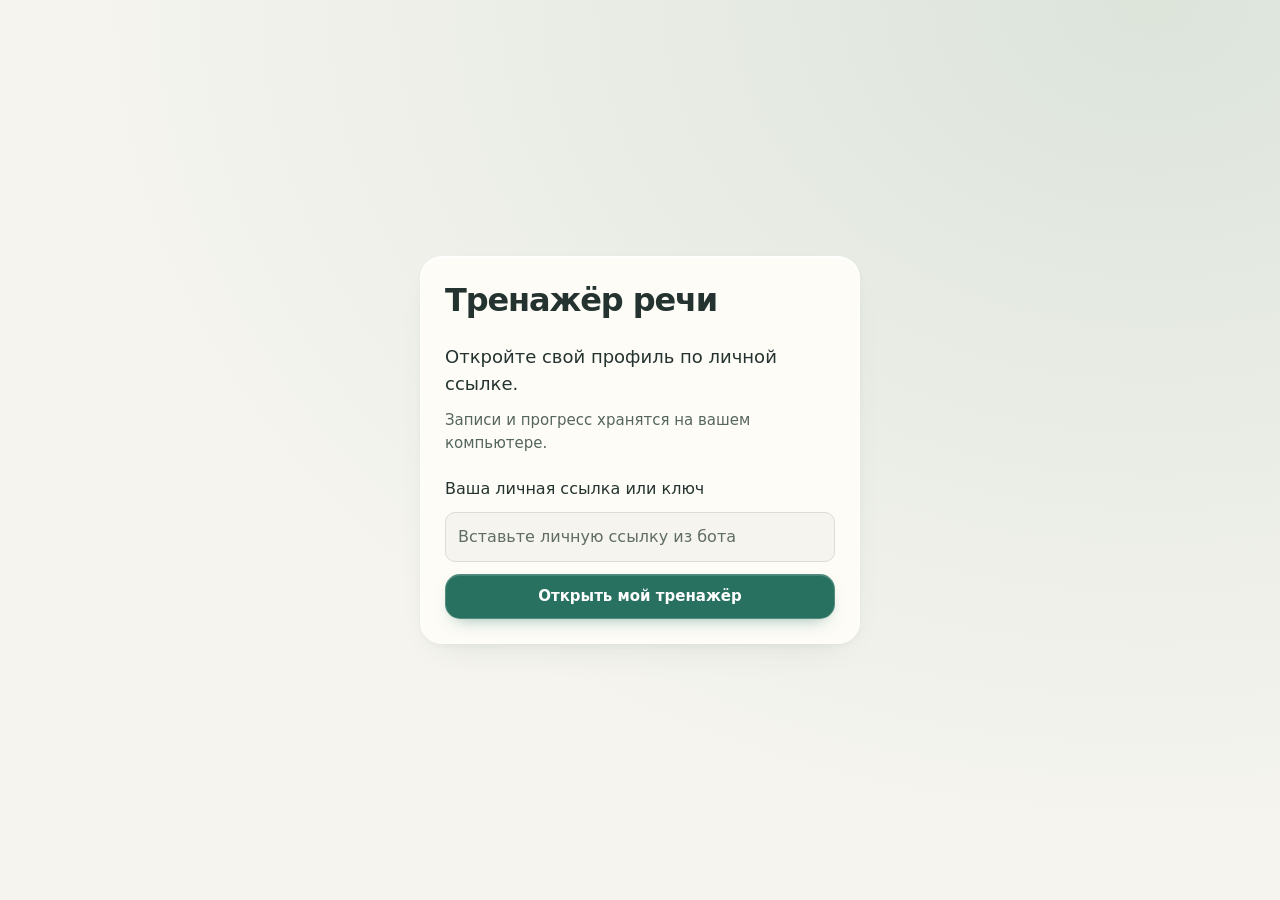
==== index.html @ 5f0a8ad6 "Тренажёр речи: постоянное приложение для телефона" ====
<!doctype html>
<html lang="ru">
<head>
  <meta charset="utf-8">
  <meta name="viewport" content="width=device-width, initial-scale=1, viewport-fit=cover">
  <title>Тренажёр для речи</title>
  <meta name="color-scheme" content="light dark">
  <meta name="theme-color" content="#f5f4ef">
  <meta name="trainer-ui-version" content="warm-forest-shelves-20261107">
  <meta name="apple-mobile-web-app-capable" content="yes">
  <meta name="apple-mobile-web-app-status-bar-style" content="default">
  <meta name="apple-mobile-web-app-title" content="Речь">
  <link rel="manifest" href="manifest.webmanifest">
  <link rel="apple-touch-icon" href="icons/apple-touch-icon.png">
  <link rel="icon" href="data:image/svg+xml,%3Csvg xmlns='http://www.w3.org/2000/svg' viewBox='0 0 32 32'%3E%3Crect width='32' height='32' rx='9' fill='%23287060'/%3E%3Cpath d='M8 13v6M12 10v12M16 7v18M20 11v10M24 14v4' stroke='%23ffffff' stroke-width='2.4' stroke-linecap='round'/%3E%3C/svg%3E">
  <link rel="stylesheet" href="style.css">
  <link rel="stylesheet" href="connection.css">
  <link rel="stylesheet" href="mobile.css">
  <link rel="stylesheet" href="admin.css">
  <link rel="stylesheet" href="groups.css">
  <link rel="stylesheet" href="duels.css">
  <link rel="stylesheet" href="conversations.css">
  <link rel="stylesheet" href="lessons.css">
  <link rel="stylesheet" href="profiles.css">
  <link rel="stylesheet" href="training-ui.css">
  <link rel="stylesheet" href="program-ui.css">
  <link rel="stylesheet" href="assessment.css">
  <link rel="stylesheet" href="glass-ui.css">
  <link rel="stylesheet" href="glass-home.css">
  <link rel="stylesheet" href="imagination.css">
  <link rel="stylesheet" href="voice-light.css">
  <link rel="stylesheet" href="solovey-vinyl.css">
  <script>
    // Тёплая светлая тема — начальный вид; системная тема включается явно.
    try {
      const t = localStorage.getItem('tr.theme');
      if (t === 'auto') delete document.documentElement.dataset.theme;
      else document.documentElement.dataset.theme = t === 'dark' ? 'dark' : 'light';
    } catch (e) { document.documentElement.dataset.theme = 'light'; }
  </script>
</head>
<body>
  <header class="topbar">
    <div class="topbar-in">
      <a class="brand" href="#/" aria-label="Тренажёр для речи — на главную">
        <svg class="brand-mark" viewBox="0 0 32 32" aria-hidden="true"><rect width="32" height="32" rx="9"/><path d="M8 13v6M12 10v12M16 7v18M20 11v10M24 14v4"/></svg>
        <span class="brand-name-full">Тренажёр для речи</span>
        <span class="brand-name-mobile" aria-hidden="true">Тренажёр речи</span>
        <span class="brand-name-tiny" aria-hidden="true">Речь</span>
      </a>
      <nav class="nav" aria-label="Разделы">
        <a href="#/" data-nav="home">Тренировка</a>
        <a href="#/program" data-nav="program">Программа</a>
        <a href="#/progress" data-nav="progress">Прогресс</a>
        <a href="#/groups" data-nav="groups">Группы</a>
      </nav>
      <a class="icon-btn admin-launch" id="admin-link" href="#/admin" aria-label="Пользователи — раздел администратора" title="Пользователи" hidden>
        <svg viewBox="0 0 24 24" aria-hidden="true"><circle cx="9" cy="7.5" r="3"/><path d="M3.5 20v-2a5.5 5.5 0 0 1 11 0v2M16 4.8a3 3 0 0 1 0 5.8M17 13a5 5 0 0 1 3.5 4.8V20"/></svg>
        <span>Пользователи</span>
      </a>
      <a class="profile-launch" id="profile-link" href="#/profile" aria-label="Мой профиль" title="Мой профиль" hidden></a>
      <button class="icon-btn" id="settings-btn" type="button" aria-label="Настройки" title="Настройки">
        <svg viewBox="0 0 24 24" aria-hidden="true"><path d="M12 15.2a3.2 3.2 0 1 0 0-6.4 3.2 3.2 0 0 0 0 6.4Z"/><path d="M19.4 13.5c.04-.5.04-1 0-1.5l1.9-1.5-1.8-3.1-2.3.8a7.4 7.4 0 0 0-1.3-.8L15.5 5h-3.6l-.4 2.4c-.46.2-.9.47-1.3.78l-2.3-.78-1.8 3.1 1.9 1.5c-.05.5-.05 1 0 1.5l-1.9 1.5 1.8 3.1 2.3-.8c.4.31.84.58 1.3.8l.4 2.4h3.6l.4-2.4c.47-.2.9-.47 1.3-.78l2.3.78 1.8-3.1-1.9-1.5Z"/></svg>
      </button>
    </div>
  </header>
  <div id="banner" class="banner" hidden></div>
  <main id="app" class="page" tabindex="-1"></main>
  <div id="tooltip" class="tooltip" role="status" hidden></div>
  <dialog id="settings" class="dialog" aria-labelledby="settings-title"></dialog>
  <script src="connection-config.js"></script>
  <script src="connection.js"></script>
  <script src="drafts.js"></script>
  <script src="mobile.js"></script>
  <script src="learning-guide-content.js"></script>
  <script src="learning-guide.js"></script>
  <script src="profiles.js"></script>
  <script src="admin.js"></script>
  <script src="groups.js"></script>
  <script src="duels.js"></script>
  <script src="conversations.js"></script>
  <script src="lessons.js"></script>
  <script src="training-ui.js"></script>
  <script src="program-ui.js"></script>
  <script src="audio-retention.js"></script>
  <script src="assessment.js"></script>
  <script src="imagination.js"></script>
  <script src="voice-light.js"></script>
  <script src="solovey-vinyl.js"></script>
  <script src="app.js"></script>
</body>
</html>
---- style.css ----
/* Тренажёр речи. Цвета — токенами: светлая тема по умолчанию,
   тёмная по системе или по выбору в настройках. */
:root {
  color-scheme: light;
  --bg: #f5f4ef;
  --surface: #ffffff;
  --surface-2: #eaece5;
  --surface-3: #dce3d9;
  --ink: #24332f;
  --ink-2: #56655e;
  --ink-3: #5f6d63;
  --line: #d9dfd7;
  --line-2: #b8c7b9;
  --shadow: 0 1px 2px rgba(36, 51, 47, .04), 0 8px 24px -12px rgba(36, 51, 47, .10);

  --accent: #287060;
  --accent-ink: #205b4e;
  --rec: #e5484d;
  --rec-soft: rgba(229, 72, 77, .12);
  --good: #0ca30c;
  --good-ink: #006300;
  --bad-ink: #a32424;
  --warn: #fab219;
  --serious: #ec835a;
  --critical: #d03b3b;

  --filler-bg: rgba(250, 178, 25, .32);
  --hes-bg: rgba(236, 131, 90, .32);
  --chip-hes-bg: rgba(236, 131, 90, .18);
  --chip-hes-ink: #8a3b17;
  --chip-long-bg: rgba(208, 59, 59, .14);
  --chip-long-ink: #9b2222;
  --chip-hum-bg: rgba(250, 178, 25, .22);
  --chip-hum-ink: #6e4b00;
  --issue: #d03b3b;

  --series-1: #287060;
  --track: #dce8dc;
  --ord-0: #eaece5;
  --ord-1: #b8d1be;
  --ord-2: #6b9d80;
  --ord-3: #287060;

  --radius: 18px;
  --radius-sm: 12px;
  --font: system-ui, -apple-system, "SF Pro Text", "Segoe UI", Roboto, sans-serif;
  --next-action-bg: color-mix(in srgb, var(--surface) 38%, transparent);
  --next-action-ink: var(--ink);
  --next-action-border: color-mix(in srgb, var(--line-2) 65%, transparent);
}

@media (prefers-color-scheme: dark) {
  :root:not([data-theme="light"]) {
    color-scheme: dark;
    --bg: #151e19;
    --surface: #1e2c24;
    --surface-2: #26372d;
    --surface-3: #344b3c;
    --ink: #edf3ec;
    --ink-2: #c8d5c9;
    --ink-3: #a8bcae;
    --line: #3a5142;
    --line-2: #597462;
    --shadow: 0 1px 2px rgba(0, 0, 0, .3), 0 10px 30px -14px rgba(0, 0, 0, .6);
    --accent: #8fc9ae;
    --accent-ink: #b3e0c8;
    --rec-soft: rgba(229, 72, 77, .18);
    --good-ink: #2cc22c;
    --bad-ink: #f08a8a;
    --filler-bg: rgba(250, 178, 25, .28);
    --hes-bg: rgba(236, 131, 90, .34);
    --chip-hes-bg: rgba(236, 131, 90, .2);
    --chip-hes-ink: #f4ae8e;
    --chip-long-bg: rgba(208, 59, 59, .24);
    --chip-long-ink: #f39a9a;
    --chip-hum-bg: rgba(250, 178, 25, .18);
    --chip-hum-ink: #f6cd6a;
    --series-1: #8fc9ae;
    --track: #314b3b;
    --ord-0: #283d30;
    --ord-1: #41694f;
    --ord-2: #729d7e;
    --ord-3: #b3e0c8;
  }
}
:root[data-theme="dark"] {
  color-scheme: dark;
  --bg: #151e19;
  --surface: #1e2c24;
  --surface-2: #26372d;
  --surface-3: #344b3c;
  --ink: #edf3ec;
  --ink-2: #c8d5c9;
  --ink-3: #a8bcae;
  --line: #3a5142;
  --line-2: #597462;
  --shadow: 0 1px 2px rgba(0, 0, 0, .3), 0 10px 30px -14px rgba(0, 0, 0, .6);
  --accent: #8fc9ae;
  --accent-ink: #b3e0c8;
  --rec-soft: rgba(229, 72, 77, .18);
  --good-ink: #2cc22c;
  --bad-ink: #f08a8a;
  --filler-bg: rgba(250, 178, 25, .28);
  --hes-bg: rgba(236, 131, 90, .34);
  --chip-hes-bg: rgba(236, 131, 90, .2);
  --chip-hes-ink: #f4ae8e;
  --chip-long-bg: rgba(208, 59, 59, .24);
  --chip-long-ink: #f39a9a;
  --chip-hum-bg: rgba(250, 178, 25, .18);
  --chip-hum-ink: #f6cd6a;
  --series-1: #8fc9ae;
  --track: #314b3b;
  --ord-0: #283d30;
  --ord-1: #41694f;
  --ord-2: #729d7e;
  --ord-3: #b3e0c8;
}

* { box-sizing: border-box; }
html { -webkit-text-size-adjust: 100%; }
body {
  margin: 0;
  background: var(--bg);
  color: var(--ink);
  font: 16px/1.5 var(--font);
  -webkit-font-smoothing: antialiased;
  overflow-x: hidden;
}
a { color: var(--accent-ink); text-decoration: none; }
a:hover { text-decoration: underline; text-underline-offset: 3px; }
button, input, select, textarea { font: inherit; color: inherit; }
h1, h2, h3 { line-height: 1.15; letter-spacing: -0.015em; margin: 0; }
h1 { font-size: clamp(26px, 4vw, 36px); font-weight: 680; }
h2 { font-size: 21px; font-weight: 650; }
h3 { font-size: 16px; font-weight: 650; letter-spacing: -0.005em; }
p { margin: 0; }
[hidden] { display: none !important; }
:focus-visible { outline: 2px solid var(--accent); outline-offset: 2px; border-radius: 6px; }

/* ---- шапка ---- */
.topbar {
  position: sticky; top: 0; z-index: 20;
  background: color-mix(in srgb, var(--bg) 86%, transparent);
  backdrop-filter: saturate(1.4) blur(12px);
  -webkit-backdrop-filter: saturate(1.4) blur(12px);
  border-bottom: 1px solid var(--line);
}
.topbar-in {
  max-width: 1120px; margin: 0 auto; padding: 10px 24px;
  display: flex; align-items: center; gap: 20px;
}
.brand { display: flex; align-items: center; gap: 10px; color: var(--ink); font-weight: 650; letter-spacing: -0.01em; white-space: nowrap; }
.brand:hover { text-decoration: none; }
.brand-mark { width: 28px; height: 28px; }
.brand-mark rect { fill: var(--ink); }
.brand-mark path { stroke: var(--surface); stroke-width: 2.4; stroke-linecap: round; fill: none; }
.nav { display: flex; gap: 4px; margin-left: auto; overflow-x: auto; scrollbar-width: none; }
.nav::-webkit-scrollbar { display: none; }
.nav a {
  color: var(--ink-2); padding: 7px 12px; border-radius: 10px; font-size: 15px; white-space: nowrap;
}
.nav a:hover { background: var(--surface-2); text-decoration: none; color: var(--ink); }
.nav a.active { background: var(--surface); color: var(--ink); box-shadow: inset 0 0 0 1px var(--line); }
.icon-btn {
  width: 38px; height: 38px; border-radius: 11px; border: 0; background: transparent; cursor: pointer;
  display: inline-grid; place-items: center; color: var(--ink-2); flex: none;
}
.icon-btn:hover { background: var(--surface-2); color: var(--ink); }
.icon-btn svg { width: 21px; height: 21px; fill: none; stroke: currentColor; stroke-width: 1.7; stroke-linejoin: round; }

.banner {
  max-width: 1120px; margin: 12px auto 0; padding: 12px 16px; border-radius: var(--radius-sm);
  background: var(--chip-long-bg); color: var(--chip-long-ink); font-size: 14px;
}
.banner code { font-size: 13px; }
.banner.info { background: color-mix(in srgb, var(--accent) 10%, var(--surface)); color: var(--ink); display: flex; align-items: center; gap: 12px; flex-wrap: wrap; }

/* ---- страница ---- */
.page { max-width: 1120px; margin: 0 auto; padding: 28px 24px 80px; outline: none; }
.stack { display: flex; flex-direction: column; gap: 16px; }
.row { display: flex; align-items: center; gap: 10px; flex-wrap: wrap; }
.spacer { flex: 1; }
.muted { color: var(--ink-3); }
.soft { color: var(--ink-2); }
.small { font-size: 14px; }
.tiny { font-size: 12.5px; }
.num { font-variant-numeric: tabular-nums; }
.section-title { display: flex; align-items: baseline; gap: 12px; margin: 34px 0 14px; }
.section-title .muted { font-size: 14px; }

.card {
  background: var(--surface); border: 1px solid var(--line); border-radius: var(--radius);
  padding: 20px 22px; box-shadow: var(--shadow);
}
.card.flat { box-shadow: none; }
.card-head { display: flex; align-items: center; gap: 10px; margin-bottom: 12px; flex-wrap: wrap; }

.chip {
  display: inline-flex; align-items: center; gap: 6px; padding: 3px 10px; border-radius: 999px;
  background: var(--surface-2); color: var(--ink-2); font-size: 13px; line-height: 1.5; white-space: nowrap;
}
.chip.dark { background: var(--ink); color: var(--surface); }
.chip.good { background: color-mix(in srgb, var(--good) 14%, transparent); color: var(--good-ink); }
.chip.warn { background: var(--chip-hum-bg); color: var(--chip-hum-ink); }
.chip.bad { background: var(--chip-long-bg); color: var(--chip-long-ink); }

/* ---- кнопки ---- */
.btn {
  display: inline-flex; align-items: center; justify-content: center; gap: 8px;
  height: 44px; padding: 0 18px; border-radius: 12px; border: 0; cursor: pointer;
  background: var(--ink); color: var(--surface); font-weight: 600; font-size: 15px; white-space: nowrap;
  transition: transform .12s ease, opacity .12s ease, background .12s ease;
}
.btn:hover { opacity: .92; text-decoration: none; }
.btn:active { transform: scale(.98); }
.btn:disabled { opacity: .45; cursor: default; transform: none; }
.btn.ghost { background: transparent; color: var(--ink); box-shadow: inset 0 0 0 1px var(--line-2); }
.btn.ghost:hover { background: var(--surface-2); opacity: 1; }
.btn.quiet { background: var(--surface-2); color: var(--ink); }
.btn.quiet:hover { background: var(--surface-3); opacity: 1; }
.btn.small { height: 34px; padding: 0 12px; font-size: 14px; border-radius: 10px; }
.btn.danger { background: transparent; color: var(--bad-ink); box-shadow: inset 0 0 0 1px color-mix(in srgb, var(--critical) 40%, transparent); }
.btn svg { width: 18px; height: 18px; fill: none; stroke: currentColor; stroke-width: 1.8; stroke-linecap: round; stroke-linejoin: round; }
.back svg, .dropzone svg { width: 16px; height: 16px; fill: none; stroke: currentColor; stroke-width: 1.8; stroke-linecap: round; stroke-linejoin: round; vertical-align: -3px; }
.step-row svg { width: 18px; height: 18px; fill: none; stroke: currentColor; stroke-width: 1.8; stroke-linecap: round; stroke-linejoin: round; display: block; }
.big-ico { width: 56px; height: 56px; fill: none; stroke: var(--ink); stroke-width: 1.5; stroke-linecap: round; stroke-linejoin: round; }
.link-btn { background: none; border: 0; padding: 0; color: var(--accent-ink); cursor: pointer; font-size: inherit; }
.link-btn:hover { text-decoration: underline; text-underline-offset: 3px; }

/* ---- главная ---- */
.hero { display: grid; grid-template-columns: 1.3fr 1fr; gap: 18px; align-items: stretch; }
.hero-text { padding: 8px 4px 0; display: flex; flex-direction: column; gap: 14px; }
.hero-text p { color: var(--ink-2); font-size: 17px; max-width: 560px; }
.skills { display: flex; gap: 8px; flex-wrap: wrap; margin-top: 4px; }
.today-card { display: flex; flex-direction: column; gap: 14px; }
.today-card .steps { display: grid; grid-template-columns: repeat(5, 1fr); gap: 4px; }
.today-card .steps span { height: 6px; border-radius: 3px; background: var(--surface-3); }
.today-card .steps span.done { background: var(--accent); }
.coach-card { display: flex; gap: 16px; align-items: center; margin-top: 18px; }
.coach-card .q { font-size: 18px; font-weight: 560; letter-spacing: -0.01em; }
.coach-card .grow { flex: 1; min-width: 0; display: flex; flex-direction: column; gap: 6px; }

.ex-grid { display: grid; grid-template-columns: repeat(auto-fill, minmax(240px, 1fr)); gap: 14px; }
.ex-card {
  position: relative; display: flex; flex-direction: column; gap: 10px; min-height: 168px;
  background: var(--surface); border: 1px solid var(--line); border-radius: var(--radius); padding: 18px 18px 16px;
  color: var(--ink); box-shadow: var(--shadow); transition: transform .15s ease, box-shadow .15s ease, border-color .15s;
}
.ex-card:hover { text-decoration: none; transform: translateY(-2px); border-color: var(--line-2); }
.ex-card .icon { width: 38px; height: 38px; border-radius: 11px; display: grid; place-items: center; background: var(--surface-2); }
.ex-card .icon svg { width: 21px; height: 21px; fill: none; stroke: var(--ink); stroke-width: 1.7; stroke-linecap: round; stroke-linejoin: round; }
.ex-card h3 { font-size: 17px; }
.ex-card .meta { margin-top: auto; display: flex; align-items: center; gap: 8px; flex-wrap: wrap; color: var(--ink-3); font-size: 13.5px; }
.ex-card .score-badge { position: absolute; top: 16px; right: 16px; }
.note-row { margin-top: 26px; display: grid; grid-template-columns: repeat(3, 1fr); gap: 14px; }
.note-row .card { box-shadow: none; padding: 16px 18px; }
.note-row h3 { margin-bottom: 4px; }

.score-pill {
  display: inline-flex; align-items: baseline; gap: 2px; padding: 2px 9px; border-radius: 999px;
  background: var(--surface-2); font-weight: 650; font-size: 14px;
}
.score-pill small { font-weight: 500; color: var(--ink-3); font-size: 11px; }

/* ---- упражнение ---- */
.back { display: inline-flex; align-items: center; gap: 6px; color: var(--ink-3); font-size: 14px; margin-bottom: 10px; }
.ex-head { display: flex; align-items: flex-end; gap: 14px; flex-wrap: wrap; margin-bottom: 18px; }
.ex-head h1 { flex: 1 1 auto; }
.howto { margin-bottom: 16px; }
.howto summary { cursor: pointer; color: var(--ink-2); font-size: 15px; list-style: none; display: inline-flex; gap: 8px; align-items: center; }
.howto summary::-webkit-details-marker { display: none; }
.howto summary::before { content: "›"; display: inline-block; transition: transform .15s; font-size: 18px; line-height: 1; }
.howto[open] summary::before { transform: rotate(90deg); }
.howto ol { margin: 10px 0 0; padding-left: 22px; color: var(--ink-2); display: flex; flex-direction: column; gap: 4px; }

.workspace { display: grid; grid-template-columns: minmax(0, 1fr) 340px; gap: 18px; align-items: start; }
.topic-card { display: flex; flex-direction: column; gap: 14px; min-height: 100%; }
.topic-label { font-size: 13px; text-transform: uppercase; letter-spacing: .08em; color: var(--ink-3); font-weight: 600; }
.topic-text { font-size: clamp(22px, 3.2vw, 32px); font-weight: 640; letter-spacing: -0.02em; line-height: 1.2; text-wrap: balance; }
.topic-edit { width: 100%; font-size: 20px; padding: 10px 12px; border-radius: 12px; border: 1px solid var(--line-2); background: var(--surface-2); }
.topic-tools { display: flex; gap: 8px; flex-wrap: wrap; }
.hint-line { display: flex; gap: 8px; align-items: center; color: var(--ink-2); font-size: 14.5px; }
.hint-line svg { width: 18px; height: 18px; flex: none; stroke: var(--ink-3); fill: none; stroke-width: 1.7; }
.stepper { display: flex; gap: 6px; flex-wrap: wrap; }
.stepper .st {
  display: inline-flex; align-items: center; gap: 6px; padding: 5px 11px; border-radius: 10px; font-size: 13.5px;
  background: var(--surface-2); color: var(--ink-3);
}
.stepper .st.current { background: var(--ink); color: var(--surface); }
.stepper .st.done { color: var(--ink); }
.stepper .st.done::before { content: "✓"; color: var(--good-ink); font-weight: 700; }
.stepper .st.err::before { content: "!"; color: var(--critical); font-weight: 700; }
.word-chips { display: flex; flex-wrap: wrap; gap: 6px; }
.word-chips .chip { background: var(--surface-2); color: var(--ink); font-size: 14px; }

.stage {
  display: flex; flex-direction: column; align-items: center; gap: 14px; text-align: center;
  padding: 22px 18px 18px;
}
.ring-wrap { position: relative; width: 236px; height: 236px; }
.ring-wrap svg.ring { width: 100%; height: 100%; transform: rotate(-90deg); }
.ring-track { stroke: var(--surface-3); }
.ring-fill { stroke: var(--ink); transition: stroke .3s; }
.stage[data-mode="rec"] .ring-fill { stroke: var(--rec); }
.stage[data-mode="rec"].ending .ring-fill { stroke: var(--serious); }
.stage[data-mode="prep"] .ring-fill { stroke: var(--accent); }
.ring-center { position: absolute; inset: 0; display: grid; place-items: center; }
.rec-btn {
  width: 132px; height: 132px; border-radius: 50%; border: 0; cursor: pointer;
  background: var(--rec); color: #fff; display: flex; flex-direction: column; align-items: center; justify-content: center; gap: 4px;
  box-shadow: 0 10px 30px -10px rgba(229, 72, 77, .7); transition: transform .15s ease, box-shadow .15s;
  font-weight: 650; font-size: 15px;
}
.rec-btn:hover { transform: scale(1.03); }
.rec-btn:active { transform: scale(.97); }
.rec-btn svg { width: 34px; height: 34px; fill: none; stroke: #fff; stroke-width: 1.8; stroke-linecap: round; }
.rec-btn.stop { background: var(--ink); box-shadow: 0 10px 30px -12px rgba(0, 0, 0, .5); }
.rec-btn.stop .sq { width: 26px; height: 26px; border-radius: 6px; background: var(--surface); }
.rec-btn:disabled { opacity: .5; cursor: default; transform: none; }
.big-count { font-size: 88px; font-weight: 700; letter-spacing: -0.04em; line-height: 1; font-variant-numeric: tabular-nums; }
.big-time { font-size: 50px; font-weight: 660; letter-spacing: -0.03em; line-height: 1; font-variant-numeric: tabular-nums; }
.stage-sub { font-size: 14px; color: var(--ink-3); }
.stage-title { font-size: 16px; font-weight: 600; }
.stage-actions { display: flex; gap: 8px; flex-wrap: wrap; justify-content: center; }
.level { width: 100%; max-width: 280px; height: 44px; }
.kbd { display: inline-block; padding: 0 6px; border-radius: 6px; border: 1px solid var(--line-2); font-size: 12px; line-height: 20px; color: var(--ink-2); background: var(--surface-2); }
.spinner { width: 46px; height: 46px; border-radius: 50%; border: 3px solid var(--surface-3); border-top-color: var(--ink); animation: spin .9s linear infinite; }
@keyframes spin { to { transform: rotate(360deg); } }
.pulse { animation: pulse 1.6s ease-in-out infinite; }
@keyframes pulse { 50% { opacity: .45; } }

.dropzone {
  border: 1.5px dashed var(--line-2); border-radius: var(--radius-sm); padding: 14px; text-align: center;
  color: var(--ink-3); font-size: 14px; cursor: pointer; width: 100%;
}
.dropzone.over { border-color: var(--accent); background: color-mix(in srgb, var(--accent) 6%, transparent); color: var(--ink); }

/* ---- разбор ---- */
.analysis { margin-top: 18px; }
.analysis-loading { display: flex; align-items: center; gap: 16px; }
.dots span { display: inline-block; width: 7px; height: 7px; border-radius: 50%; background: var(--ink-3); margin-right: 4px; animation: dot 1.2s infinite ease-in-out; }
.dots span:nth-child(2) { animation-delay: .15s; }
.dots span:nth-child(3) { animation-delay: .3s; }
@keyframes dot { 0%, 80%, 100% { transform: scale(.6); opacity: .4; } 40% { transform: scale(1); opacity: 1; } }

.verdict-grid { display: grid; grid-template-columns: 200px minmax(0, 1fr); gap: 26px; align-items: start; }
.hero-score { display: flex; flex-direction: column; gap: 2px; }
.hero-score .val { font-size: 64px; font-weight: 700; letter-spacing: -0.04em; line-height: 1; }
.hero-score .val small { font-size: 22px; font-weight: 600; color: var(--ink-3); letter-spacing: 0; }
.verdict { font-size: 18px; line-height: 1.5; color: var(--ink); text-wrap: pretty; }
.deltas { display: flex; gap: 8px; flex-wrap: wrap; margin-top: 12px; }
.delta { font-size: 13.5px; padding: 4px 10px; border-radius: 10px; background: var(--surface-2); color: var(--ink-2); }
.delta b { font-weight: 650; }
.delta.up b { color: var(--good-ink); }
.delta.down b { color: var(--bad-ink); }

.meters { display: grid; grid-template-columns: repeat(auto-fill, minmax(250px, 1fr)); gap: 14px 26px; margin-top: 22px; }
.meter-row { display: flex; flex-direction: column; gap: 6px; }
.meter-top { display: flex; align-items: baseline; gap: 8px; }
.meter-top .name { font-weight: 600; font-size: 14.5px; }
.meter-top .v { margin-left: auto; font-weight: 650; }
.meter { position: relative; height: 8px; border-radius: 4px; background: var(--track); }
.meter > i { position: absolute; left: 0; top: 0; bottom: 0; border-radius: 4px; background: var(--series-1); }
.meter > b { position: absolute; top: -4px; width: 2px; height: 16px; background: var(--ink-2); border-radius: 1px; }
.meter-note { font-size: 13px; color: var(--ink-3); line-height: 1.4; }

.cols { display: grid; grid-template-columns: 1fr 1fr; gap: 16px; margin-top: 22px; }
.list { list-style: none; margin: 8px 0 0; padding: 0; display: flex; flex-direction: column; gap: 8px; }
.list li { display: flex; gap: 10px; align-items: flex-start; color: var(--ink-2); }
.list li::before { flex: none; width: 20px; height: 20px; border-radius: 6px; display: grid; place-items: center; font-size: 12px; font-weight: 700; margin-top: 2px; }
.list.good li::before { content: "✓"; background: color-mix(in srgb, var(--good) 15%, transparent); color: var(--good-ink); }
.list.grow li::before { content: "↑"; background: color-mix(in srgb, var(--accent) 14%, transparent); color: var(--accent-ink); }
.callout { margin-top: 18px; padding: 14px 16px; border-radius: var(--radius-sm); background: var(--surface-2); display: flex; flex-direction: column; gap: 6px; }
.callout .label { font-size: 12.5px; text-transform: uppercase; letter-spacing: .07em; color: var(--ink-3); font-weight: 650; }
.callout.next { background: color-mix(in srgb, var(--accent) 9%, var(--surface)); }
.transcript-editor { margin-top: 16px; border-top: 1px solid var(--line-2); padding-top: 12px; }
.transcript-editor > summary { cursor: pointer; padding: 8px 0; font-weight: 560; }
.transcript-editor[open] { display: flex; flex-direction: column; gap: 12px; }
.transcript-editor textarea { width: 100%; min-height: 140px; font: inherit; line-height: 1.6; }
.skill-progress { margin: 18px 0; }
.skill-progress > p { margin-top: 10px; }
.skill-progress-item { margin-top: 20px; padding-top: 18px; border-top: 1px solid var(--line-2); }
.skill-progress-item > p, .skill-progress-item > .row { margin-top: 12px; }
.skill-stages { list-style: none; padding: 0; margin: 16px 0 0; display: grid; gap: 10px; }
.skill-stages li { display: flex; justify-content: space-between; flex-wrap: wrap; gap: 4px 16px; padding: 10px 12px; background: var(--surface-2); border-radius: var(--radius-sm); }
.skill-stages li.confirmed { border-left: 3px solid var(--good-ink); }
.thought-comparison.single { grid-template-columns: minmax(0, 1fr); }
.callout .q { font-size: 18px; font-weight: 600; letter-spacing: -0.01em; }

/* ---- попытки ---- */
.takes { display: flex; flex-direction: column; gap: 14px; margin-top: 18px; }
.take-head { display: flex; align-items: center; gap: 10px; flex-wrap: wrap; margin-bottom: 12px; }
.take-head h3 { font-size: 16px; }
.take-error { padding: 12px 14px; border-radius: 12px; background: var(--chip-long-bg); color: var(--chip-long-ink); font-size: 14.5px; }
.warn-line { padding: 8px 12px; border-radius: 10px; background: var(--chip-hum-bg); color: var(--chip-hum-ink); font-size: 13.5px; margin-bottom: 10px; }

.player { display: flex; align-items: center; gap: 12px; margin-bottom: 14px; }
.play {
  width: 38px; height: 38px; border-radius: 50%; border: 0; cursor: pointer; background: var(--ink); color: var(--surface);
  display: grid; place-items: center; flex: none;
}
.play svg { width: 16px; height: 16px; fill: currentColor; }
.scrub { position: relative; flex: 1; height: 26px; cursor: pointer; touch-action: none; }
.scrub::before { content: ""; position: absolute; left: 0; right: 0; top: 11px; height: 4px; border-radius: 2px; background: var(--surface-3); }
.scrub i { position: absolute; left: 0; top: 11px; height: 4px; border-radius: 2px; background: var(--ink-2); width: 0; }
.scrub b { position: absolute; top: 6px; width: 14px; height: 14px; margin-left: -7px; border-radius: 50%; background: var(--ink); left: 0; box-shadow: 0 0 0 2px var(--surface); }
.p-time { font-size: 13px; color: var(--ink-3); min-width: 86px; text-align: right; font-variant-numeric: tabular-nums; }

.transcript { font-size: 17.5px; line-height: 2.05; color: var(--ink); text-wrap: pretty; }
.transcript .w { cursor: pointer; border-radius: 4px; padding: 1px 0; transition: background .1s; }
.transcript .w:hover { background: var(--surface-3); }
.transcript .w.now { background: color-mix(in srgb, var(--accent) 20%, transparent); }
.transcript mark.filler { background: var(--filler-bg); color: inherit; border-radius: 5px; padding: 2px 3px; }
.transcript mark.filler.hes { background: var(--hes-bg); }
.transcript .w.iss { text-decoration: underline wavy var(--issue); text-decoration-thickness: 1.5px; text-underline-offset: 5px; text-decoration-skip-ink: none; }
.transcript .w.rep { text-decoration: underline dotted var(--serious); text-decoration-thickness: 2px; text-underline-offset: 5px; }
.transcript .w.flash { background: color-mix(in srgb, var(--issue) 22%, transparent); }
.gap {
  display: inline-flex; align-items: center; gap: 3px; vertical-align: 1px;
  padding: 0 7px; margin: 0 2px; border-radius: 7px; font-size: 12.5px; line-height: 21px; font-variant-numeric: tabular-nums;
  background: var(--surface-2); color: var(--ink-3); cursor: default; white-space: nowrap;
}
.gap.hes { background: var(--chip-hes-bg); color: var(--chip-hes-ink); }
.gap.long { background: var(--surface-2); color: var(--ink-2); font-weight: 600; }
.gap.hum { background: var(--chip-hum-bg); color: var(--chip-hum-ink); }
.gap.start { background: transparent; box-shadow: inset 0 0 0 1px var(--line-2); }
.legend { display: flex; flex-wrap: wrap; gap: 6px 14px; margin-top: 12px; font-size: 12.5px; color: var(--ink-3); }
.legend span { display: inline-flex; align-items: center; gap: 6px; }
.legend i { display: inline-block; width: 22px; height: 12px; border-radius: 4px; }
.legend i.f { background: var(--filler-bg); }
.legend i.h { background: var(--hes-bg); }
.legend i.ph { background: var(--chip-hes-bg); }
.legend i.pl { background: var(--surface-3); }
.legend i.ps { background: var(--surface-3); }
.legend i.iss { height: 3px; background: none; border-bottom: 2px solid var(--issue); border-radius: 0; }
.legend i.rep { height: 3px; background: none; border-bottom: 2px dotted var(--serious); border-radius: 0; }
.empty-transcript { color: var(--ink-3); font-style: italic; }

.tiles { display: grid; grid-template-columns: repeat(auto-fill, minmax(150px, 1fr)); gap: 10px; margin-top: 16px; }
.tile { background: var(--surface-2); border-radius: 14px; padding: 12px 14px; display: flex; flex-direction: column; gap: 2px; min-width: 0; }
.tile .t-label { font-size: 12.5px; color: var(--ink-3); }
.tile .t-val { font-size: 26px; font-weight: 680; letter-spacing: -0.02em; line-height: 1.15; }
.tile .t-val small { font-size: 13px; font-weight: 550; color: var(--ink-3); letter-spacing: 0; margin-left: 3px; }
.tile .t-sub { font-size: 12.5px; color: var(--ink-2); line-height: 1.35; overflow-wrap: anywhere; }
.tile .pre { font-size: 11px; color: var(--ink-3); }

.take-analysis { margin-top: 18px; padding-top: 16px; border-top: 1px solid var(--line); display: flex; flex-direction: column; gap: 16px; }
.main-idea { font-size: 15.5px; color: var(--ink-2); }
.main-idea b { color: var(--ink); font-weight: 600; }
.structure { display: grid; grid-template-columns: repeat(4, minmax(0, 1fr)); gap: 8px; }
.structure .s { border-radius: 12px; padding: 10px 12px; background: var(--surface-2); font-size: 13.5px; display: flex; flex-direction: column; gap: 3px; min-width: 0; }
.structure .s .k { font-weight: 650; font-size: 13px; display: flex; gap: 6px; align-items: center; }
.structure .s.ok .k::before { content: "✓"; color: var(--good-ink); }
.structure .s.miss .k::before { content: "✗"; color: var(--critical); }
.structure .s.miss { color: var(--ink-3); }
.structure .s .q { color: var(--ink-2); overflow-wrap: anywhere; }
.issues { display: flex; flex-direction: column; gap: 10px; }
.issue { display: grid; grid-template-columns: 128px minmax(0, 1fr); gap: 4px 14px; padding: 12px 14px; border-radius: 12px; background: var(--surface-2); }
.issue .kind { grid-row: span 2; }
.issue .kind .chip { background: var(--surface); }
.issue .quote { color: var(--ink-2); }
.issue .quote button { all: unset; cursor: pointer; text-decoration: line-through; text-decoration-color: color-mix(in srgb, var(--issue) 70%, transparent); }
.issue .quote button:hover { color: var(--ink); }
.issue .fix { font-weight: 600; }
.issue .fix::before { content: "→ "; color: var(--good-ink); }
.issue .why { grid-column: 2; font-size: 13.5px; color: var(--ink-3); }
.stronger { padding: 16px 18px; border-radius: 14px; background: color-mix(in srgb, var(--good) 7%, var(--surface)); box-shadow: inset 0 0 0 1px color-mix(in srgb, var(--good) 20%, transparent); }
.stronger .label { display: flex; align-items: center; gap: 8px; font-size: 12.5px; text-transform: uppercase; letter-spacing: .07em; color: var(--good-ink); font-weight: 650; margin-bottom: 6px; }
.stronger p { font-size: 16.5px; line-height: 1.6; white-space: pre-line; }
.stronger-explanation { min-width: 0; margin-top: 16px; padding-top: 14px; border-top: 1px solid var(--line-2); }
.stronger-explanation h3 { margin-bottom: 6px; color: var(--ink); font-size: 16px; line-height: 1.4; letter-spacing: 0; }
.stronger-explanation p { max-width: 70ch; color: var(--ink-2); font-size: 16px; line-height: 1.6; overflow-wrap: anywhere; }

.after-actions { display: flex; gap: 10px; flex-wrap: wrap; margin-top: 18px; }
.recording-details { min-width: 0; position: sticky; top: 86px; }
.recording-details > .stage { position: static; }
.recording-details > summary { display: none; }
.workspace.is-reviewed { grid-template-columns: minmax(0, 1fr); gap: 12px; }
.workspace.is-reviewed .topic-card { padding: 18px 22px; }
.workspace.is-reviewed .topic-text { font-size: 20px; margin-bottom: 0; }
.recording-details.is-reviewed { position: static; }
.recording-details.is-reviewed > summary, .issue-details > summary {
  display: flex; align-items: center; gap: 10px; min-height: 48px; cursor: pointer; list-style: none;
  color: var(--ink-2); font-size: 15px; font-weight: 600;
}
.recording-details.is-reviewed > summary { width: fit-content; padding: 8px 14px; border: 1px solid var(--line-2); border-radius: var(--radius-sm); background: var(--surface); }
.recording-details.is-reviewed > summary::before, .issue-details > summary::before { content: '›'; font-size: 22px; font-weight: 400; line-height: 1; }
.recording-details[open] > summary::before, .issue-details[open] > summary::before { transform: rotate(90deg); }
.recording-details > summary::-webkit-details-marker, .issue-details > summary::-webkit-details-marker { display: none; }
.recording-details.is-reviewed[open] > .stage { margin-top: 12px; }
.issue-details { border: 1px solid var(--line); border-radius: var(--radius-sm); }
.issue-details > summary { padding: 8px 14px; }
.issue-details[open] > summary { border-bottom: 1px solid var(--line); margin-bottom: 12px; }
.issue-details > .issues { padding: 0 12px 12px; }
.exercise-next-dock {
  position: fixed; z-index: 35; left: max(16px, env(safe-area-inset-left)); right: max(16px, env(safe-area-inset-right));
  bottom: calc(max(var(--trainer-mobile-nav-space, 0px), env(safe-area-inset-bottom, 0px)) + 12px);
  display: flex; justify-content: center; pointer-events: none;
}
.btn.exercise-next-link {
  min-height: 56px; height: auto; max-width: 560px; width: 100%; padding: 14px 20px; gap: 16px;
  justify-content: space-between; white-space: normal; line-height: 1.4; text-align: left; pointer-events: auto;
  background: var(--next-action-bg); color: var(--next-action-ink); border: 1px solid var(--next-action-border);
  box-shadow: 0 2px 10px rgba(0, 0, 0, .07); border-radius: 16px;
  text-shadow: 0 0 4px var(--surface), 0 1px 2px var(--surface);
}
.btn.exercise-next-link:hover { background: var(--next-action-bg); color: var(--next-action-ink); opacity: 1; box-shadow: 0 3px 12px rgba(0, 0, 0, .1); }
.exercise-next-link > span { overflow-wrap: anywhere; }
.exercise-next-link > svg { flex: none; }
body.has-exercise-next #app { padding-bottom: calc(var(--trainer-mobile-nav-space, 0px) + var(--exercise-next-height, 80px) + 56px); }
body.has-exercise-next .toast { bottom: calc(var(--trainer-mobile-nav-space, 0px) + var(--exercise-next-height, 80px) + 24px); }
body.trainer-mobile-keyboard-open .exercise-next-dock { display: none; }
body.trainer-mobile-keyboard-open.has-exercise-next .toast { bottom: calc(var(--trainer-mobile-keyboard-offset, 0px) + 12px); }
@media (max-width: 767px), (max-width: 1023px) and (pointer: coarse) {
  .recording-details { position: static; }
  .workspace.is-reviewed .topic-card { padding: 16px 18px; }
}

/* ---- самостоятельная переделка мысли ---- */
.thought-workshop { margin-top: 18px; scroll-margin-top: 86px; }
.thought-workshop:focus { outline: none; }
.thought-entry { display: flex; flex-direction: column; gap: 16px; border-color: color-mix(in srgb, var(--accent) 36%, var(--line)); }
.thought-entry h2 { margin-bottom: 6px; }
.thought-entry p { max-width: 72ch; }
.thought-entry-actions { display: flex; flex-wrap: wrap; gap: 10px; align-items: center; }
.thought-entry select { height: 44px; }
.thought-list { display: flex; flex-direction: column; gap: 18px; }
.thought-entry + .thought-list, .thought-workshop > div:not(:empty) + .thought-list { margin-top: 18px; }
.thought-card { scroll-margin-top: 86px; }
.thought-card h3 { font-size: 19px; }
.thought-card h4 { font-size: 15px; font-weight: 650; margin: 0 0 10px; }
.thought-card h5 { font-size: 14.5px; font-weight: 650; margin: 0; }
.thought-task { max-width: 72ch; margin-bottom: 18px; }
.thought-comparison { display: grid; grid-template-columns: minmax(0, 1fr) minmax(0, 1fr); gap: 16px; align-items: start; }
.thought-version { padding: 16px; border-radius: var(--radius-sm); background: var(--surface-2); min-width: 0; }
.thought-versions { min-width: 0; }
.thought-attempt + .thought-attempt { margin-top: 12px; }
.thought-attempt > .row { margin-bottom: 10px; }
.thought-quote { white-space: pre-wrap; overflow-wrap: anywhere; line-height: 1.65; margin-bottom: 12px; }
.thought-context { white-space: pre-wrap; overflow-wrap: anywhere; margin-top: 8px; line-height: 1.6; }
.thought-card audio { display: block; width: 100%; min-width: 0; margin: 12px 0 8px; }
.thought-card summary { cursor: pointer; min-height: 44px; display: flex; align-items: center; gap: 8px; color: var(--ink-2); font-size: 14px; }
.thought-card summary::before { content: '›'; font-size: 20px; }
.thought-card details[open] > summary::before { transform: rotate(90deg); }
.thought-card summary::-webkit-details-marker { display: none; }
.thought-review { border-top: 1px solid var(--line-2); padding-top: 12px; margin-top: 12px; display: flex; flex-direction: column; gap: 8px; }
.thought-next-hint { font-weight: 550; }
.thought-hints:not(:empty) { margin-bottom: 14px; }
.thought-card > .row { margin-top: 14px; }
.thought-status { padding: 12px 14px; margin-top: 16px; border-radius: var(--radius-sm); background: var(--surface-2); color: var(--ink-2); font-size: 14.5px; }
.thought-status .btn { margin-top: 10px; }
.thought-attempt { scroll-margin-top: 86px; }
.thought-form { display: flex; flex-direction: column; gap: 16px; padding-top: 20px; margin-top: 18px; border-top: 1px solid var(--line); }
.thought-modes { align-self: flex-start; }
.thought-modes button { min-height: 44px; display: inline-flex; align-items: center; gap: 7px; font-size: 15px; }
.thought-modes svg { width: 18px; height: 18px; fill: none; stroke: currentColor; stroke-width: 1.8; stroke-linecap: round; stroke-linejoin: round; }
.thought-modes button:disabled { opacity: .5; cursor: default; }
.thought-input { width: 100%; min-height: 96px; padding: 12px 14px; border: 1px solid var(--line-2); border-radius: 12px; background: var(--surface); color: var(--ink); line-height: 1.6; resize: vertical; font-size: 16px; }
.thought-input:disabled { opacity: .65; }
.thought-meaning .thought-input { min-height: 76px; }
.thought-form .btn, .thought-card > .row .btn, .thought-entry .btn, .issue-practice .btn, .thought-attempt .btn { min-height: 44px; height: auto; }
.thought-form .field > .btn { align-self: flex-start; margin-top: 6px; }
.thought-voice { display: flex; flex-direction: column; gap: 12px; }
.thought-voice > .btn { align-self: flex-start; }
.thought-preview:empty { display: none; }
.thought-error { color: var(--bad-ink); font-size: 14.5px; line-height: 1.5; }
.issue-practice { grid-column: 2; margin-top: 5px; }
.pause-note { flex-basis: 100%; }

/* ---- мысль и слово ---- */
.learning-intro { max-width: 76ch; margin: 0 0 20px; }
.learning-kinds { margin-bottom: 28px; }
.learning-kinds .ex-card h2 { font-size: 19px; }
.learning-kinds .meta { flex-wrap: wrap; }
.learning-kinds .meta > span { display: inline-flex; align-items: center; gap: 6px; }
.learning-kinds .meta svg, .section-title > a svg, .learning-citation svg { width: 16px; height: 16px; fill: none; stroke: currentColor; stroke-width: 1.8; stroke-linecap: round; stroke-linejoin: round; }
.section-title > a { display: inline-flex; align-items: center; gap: 6px; min-height: 44px; }
.learning-principle { display: flex; gap: 12px; align-items: flex-start; color: var(--ink-2); background: var(--surface-2); padding: 14px 16px; border-radius: var(--radius-sm); margin-bottom: 20px; max-width: 80ch; }
.learning-principle > svg { flex: none; width: 20px; height: 20px; margin-top: 2px; fill: none; stroke: currentColor; stroke-width: 1.8; stroke-linecap: round; }
.learning-items { display: grid; grid-template-columns: repeat(2, minmax(0, 1fr)); gap: 16px; }
.learning-item { display: flex; flex-direction: column; gap: 12px; min-width: 0; overflow-wrap: anywhere; }
.learning-item h2 { font-size: 19px; }
.learning-item > .btn { align-self: flex-start; margin-top: auto; }
.learning-item-actions { margin-top: auto; }
.learning-progress h2 { margin-bottom: 16px; }
.learning-progress-grid { display: grid; grid-template-columns: repeat(2, minmax(0, 1fr)); gap: 20px; }
.learning-progress-grid h3 { font-size: 14px; color: var(--ink-2); margin-bottom: 6px; }
.learning-progress-grid p + p { margin-top: 5px; }
.learning-material { display: flex; flex-direction: column; gap: 18px; margin: 0 0 20px; padding: 18px; border-radius: var(--radius-sm); background: var(--surface-2); }
.learning-topic { margin: -4px 0 18px; line-height: 1.5; }
.learning-material h4 { margin-bottom: 8px; }
.learning-word h4 { font-size: 24px; letter-spacing: -.02em; }
.learning-word p + p { margin-top: 6px; }
.learning-citation { margin: 0; padding-bottom: 16px; border-bottom: 1px solid var(--line-2); }
.learning-citation blockquote { margin: 0; font-size: 18px; line-height: 1.65; white-space: pre-wrap; }
.learning-citation figcaption { display: flex; align-items: baseline; flex-wrap: wrap; gap: 4px 10px; margin-top: 10px; color: var(--ink-2); font-size: 14px; }
.learning-citation a { display: inline-flex; align-items: center; gap: 4px; min-height: 44px; }
.learning-nuances { display: grid; grid-template-columns: minmax(90px, auto) minmax(0, 1fr); gap: 8px 16px; margin: 0 0 10px; }
.learning-nuances dt { font-weight: 650; }
.learning-nuances dd { margin: 0; color: var(--ink-2); }
.learning-examples { margin: 0; padding-left: 20px; color: var(--ink-2); display: flex; flex-direction: column; gap: 8px; }
.learning-usage-pairs { display: flex; flex-direction: column; gap: 14px; margin-top: 12px; }
.learning-usage-pair { display: grid; grid-template-columns: repeat(2, minmax(0, 1fr)); gap: 10px 18px; padding: 14px; border-radius: 10px; background: var(--surface); }
.learning-usage-pair > div > p { margin-top: 4px; line-height: 1.6; }
.learning-pair-note { grid-column: 1 / -1; }
.learning-transfer { margin-top: 20px; padding: 16px; border-radius: var(--radius-sm); background: color-mix(in srgb, var(--accent) 7%, var(--surface)); display: flex; flex-direction: column; gap: 12px; }
.learning-transfer .btn { align-self: flex-start; min-height: 44px; height: auto; }

/* ---- программа ---- */
.prog-grid { display: grid; grid-template-columns: minmax(0, 1fr) 360px; gap: 18px; align-items: start; }
.steps-list { display: flex; flex-direction: column; gap: 8px; }
.step-row {
  display: grid; grid-template-columns: 34px minmax(0, 1fr) auto; gap: 14px; align-items: center;
  padding: 14px 16px; border-radius: 14px; background: var(--surface-2); color: var(--ink);
}
.step-row:hover { text-decoration: none; background: var(--surface-3); }
.step-row .n { width: 34px; height: 34px; border-radius: 10px; display: grid; place-items: center; background: var(--surface); font-weight: 650; }
.step-row.done .n { background: var(--good); color: #fff; }
.step-row .t { font-weight: 600; }
.cal { display: grid; grid-template-columns: repeat(6, 1fr); gap: 6px; }
.cal .d {
  aspect-ratio: 1; border-radius: 10px; display: grid; place-items: center; font-size: 13px; font-weight: 600;
  background: var(--ord-0); color: var(--ink-3); position: relative; font-variant-numeric: tabular-nums;
}
.cal .d.today { box-shadow: 0 0 0 2px var(--surface), 0 0 0 4px var(--ink); }
.cal .d.check::after { content: ""; position: absolute; top: 5px; right: 5px; width: 6px; height: 6px; border-radius: 50%; background: var(--serious); box-shadow: 0 0 0 2px var(--surface); }
.cal-legend { display: flex; gap: 12px; flex-wrap: wrap; font-size: 12.5px; color: var(--ink-3); margin-top: 12px; }
.cal-legend span { display: inline-flex; align-items: center; gap: 6px; }
.cal-legend i { width: 14px; height: 14px; border-radius: 4px; display: inline-block; }

/* ---- история ---- */
.filters { display: flex; gap: 10px; flex-wrap: wrap; align-items: center; margin-bottom: 16px; }
select, .input {
  height: 40px; padding: 0 12px; border-radius: 11px; border: 1px solid var(--line-2); background: var(--surface); color: var(--ink);
}
.day-group { margin-bottom: 22px; }
.day-group h3 { font-size: 14px; color: var(--ink-3); font-weight: 600; margin: 0 0 8px 4px; }
.hist-list { display: flex; flex-direction: column; gap: 6px; }
.hist-row {
  display: grid; grid-template-columns: 52px 230px minmax(0, 1fr) auto; gap: 14px; align-items: center;
  padding: 12px 16px; border-radius: 14px; background: var(--surface); border: 1px solid var(--line); color: var(--ink);
}
.hist-row:hover { text-decoration: none; border-color: var(--line-2); }
.hist-row .time { color: var(--ink-3); font-size: 14px; font-variant-numeric: tabular-nums; }
.hist-row .ex { font-weight: 600; white-space: nowrap; overflow: hidden; text-overflow: ellipsis; }
.hist-row .topic { color: var(--ink-2); white-space: nowrap; overflow: hidden; text-overflow: ellipsis; }
.hist-row .stats { display: flex; gap: 8px; align-items: center; justify-content: flex-end; flex-wrap: wrap; }

/* ---- прогресс ---- */
.kpis { display: grid; grid-template-columns: repeat(4, minmax(0, 1fr)); gap: 12px; }
.kpi { background: var(--surface); border: 1px solid var(--line); border-radius: var(--radius); padding: 16px 18px; display: flex; flex-direction: column; gap: 4px; }
.kpi .k-label { font-size: 13px; color: var(--ink-3); }
.kpi .k-val { font-size: 32px; font-weight: 680; letter-spacing: -0.025em; line-height: 1.1; }
.kpi .k-sub { font-size: 13px; color: var(--ink-2); }
.charts { display: grid; grid-template-columns: repeat(2, minmax(0, 1fr)); gap: 14px; }
.chart-card { padding: 16px 18px 10px; }
.chart-card .c-title { font-weight: 650; font-size: 15px; }
.chart-card .c-sub { font-size: 13px; color: var(--ink-3); }
.chart { position: relative; margin-top: 8px; }
.chart svg { display: block; width: 100%; height: auto; overflow: visible; }
.chart .grid line { stroke: var(--line); stroke-width: 1; }
.chart .axis line { stroke: var(--line-2); stroke-width: 1; }
.chart text { fill: var(--ink-3); font-size: 11.5px; font-family: var(--font); font-variant-numeric: tabular-nums; }
.chart text.end-label { fill: var(--ink); font-weight: 650; font-size: 12.5px; }
.chart .line { fill: none; stroke: var(--series-1); stroke-width: 2; stroke-linejoin: round; stroke-linecap: round; }
.chart .area { fill: var(--series-1); opacity: .1; }
.chart .dot { fill: var(--series-1); stroke: var(--surface); stroke-width: 2; }
.chart .cross { stroke: var(--ink-3); stroke-width: 1; }
.chart .hot { fill: var(--series-1); stroke: var(--surface); stroke-width: 2; }
.chart svg:focus { outline: none; }
.chart svg:focus-visible { outline: 2px solid var(--accent); outline-offset: 4px; border-radius: 8px; }
.tooltip {
  position: fixed; z-index: 50; pointer-events: none; min-width: 120px; max-width: 260px;
  background: var(--surface); color: var(--ink); border: 1px solid var(--line-2); border-radius: 12px;
  padding: 8px 11px; box-shadow: var(--shadow); font-size: 13px; line-height: 1.4;
}
.tooltip .tv { font-size: 16px; font-weight: 700; }
.tooltip .tl { color: var(--ink-3); }
.tooltip .key { display: inline-block; width: 12px; height: 2px; background: var(--series-1); vertical-align: middle; margin-right: 6px; border-radius: 1px; }
.data-table { width: 100%; border-collapse: collapse; font-size: 14px; }
.data-table th, .data-table td { text-align: left; padding: 8px 10px; border-bottom: 1px solid var(--line); white-space: nowrap; }
.data-table th { color: var(--ink-3); font-weight: 600; font-size: 13px; }
.data-table td.n, .data-table th.n { text-align: right; font-variant-numeric: tabular-nums; }
.table-wrap { overflow-x: auto; }
.empty { padding: 40px 20px; text-align: center; color: var(--ink-3); }
.empty h3 { color: var(--ink); margin-bottom: 6px; }

/* ---- настройки ---- */
.dialog {
  border: 1px solid var(--line); border-radius: 20px; padding: 0; width: min(520px, calc(100vw - 32px));
  background: var(--surface); color: var(--ink); box-shadow: 0 30px 80px -20px rgba(0, 0, 0, .35);
}
.dialog::backdrop { background: rgba(10, 10, 9, .35); backdrop-filter: blur(2px); }
.dialog-in { padding: 22px 24px; display: flex; flex-direction: column; gap: 18px; }
.field { display: flex; flex-direction: column; gap: 6px; }
.field > label, .field > .label { font-weight: 600; font-size: 14.5px; }
.field .help { font-size: 13px; color: var(--ink-3); }
.seg { display: inline-flex; background: var(--surface-2); padding: 3px; border-radius: 12px; gap: 2px; flex-wrap: wrap; }
.seg button { border: 0; background: transparent; padding: 7px 12px; border-radius: 9px; cursor: pointer; font-size: 14px; color: var(--ink-2); }
.seg button.on { background: var(--surface); color: var(--ink); box-shadow: 0 1px 2px rgba(0, 0, 0, .12); font-weight: 600; }
.switch { display: flex; align-items: center; gap: 10px; cursor: pointer; font-size: 15px; }
.switch input { width: 18px; height: 18px; accent-color: var(--ink); }
.mic-test { height: 10px; border-radius: 5px; background: var(--surface-3); overflow: hidden; }
.mic-test i { display: block; height: 100%; width: 0; background: var(--good); transition: width .06s linear; }

.toast {
  position: fixed; left: 50%; bottom: 24px; transform: translateX(-50%); z-index: 60;
  background: var(--ink); color: var(--surface); padding: 10px 16px; border-radius: 12px; font-size: 14.5px;
  box-shadow: var(--shadow); max-width: calc(100vw - 32px);
}

/* ---- узкие экраны ---- */
@media (max-width: 920px) {
  .workspace, .prog-grid, .hero { grid-template-columns: minmax(0, 1fr); }
  .verdict-grid { grid-template-columns: minmax(0, 1fr); gap: 14px; }
  .note-row { grid-template-columns: minmax(0, 1fr); }
  .charts { grid-template-columns: minmax(0, 1fr); }
  .kpis { grid-template-columns: repeat(2, minmax(0, 1fr)); }
}
@media (max-width: 640px) {
  .learning-items, .learning-progress-grid { grid-template-columns: minmax(0, 1fr); }
  .learning-usage-pair { grid-template-columns: minmax(0, 1fr); }
  .learning-nuances { grid-template-columns: minmax(0, 1fr); gap: 3px; }
  .learning-nuances dd { margin-bottom: 8px; }
  .learning-transfer .btn { white-space: normal; }
  .thought-comparison { grid-template-columns: minmax(0, 1fr); }
  .thought-entry-actions { align-items: stretch; flex-direction: column; }
  .thought-entry-actions > .btn { width: 100%; }
  .thought-card .card-head { align-items: flex-start; }
  .issue-practice { grid-column: 1; }
  .page { padding: 18px 16px 70px; }
  .topbar-in { padding: 8px 16px; gap: 10px; }
  .brand span { display: none; }
  .nav a { padding: 7px 9px; font-size: 14px; }
}
@media (max-width: 520px) {
  .topbar-in { padding: 8px 10px 8px 16px; gap: 4px; }
  .brand { display: none; }
  .nav { margin-left: 0; flex: 1; justify-content: space-between; gap: 0; }
  .nav a { padding: 7px 7px; font-size: 13.5px; }
}
@media (max-width: 640px) {
  .cols { grid-template-columns: minmax(0, 1fr); }
  .structure { grid-template-columns: repeat(2, minmax(0, 1fr)); }
  .issue { grid-template-columns: minmax(0, 1fr); }
  .issue .kind { grid-row: auto; }
  .issue .why { grid-column: 1; }
  .hist-row { grid-template-columns: 44px minmax(0, 1fr); }
  .hist-row .topic { grid-column: 2; }
  .hist-row .stats { grid-column: 1 / -1; justify-content: flex-start; }
  .transcript { font-size: 16.5px; }
  .coach-card { flex-direction: column; align-items: stretch; }
}
@media (prefers-reduced-motion: reduce) {
  *, *::before, *::after { animation-duration: .01ms !important; transition-duration: .01ms !important; }
}

.learning-answer-format { padding: 16px; border-radius: var(--radius-sm); background: var(--surface-2); line-height: 1.6; }
.learning-answer-format h4 { margin-bottom: 8px; }
.learning-answer-format ol { padding-left: 22px; margin: 0 0 8px; }

/* ---- короткие обучающие примеры: только пространство guide-* ---- */
.guide-entry {
  display: flex; align-items: center; flex-wrap: wrap; gap: 14px 20px;
  padding: 18px 20px; margin: 0 0 20px; border: 1px solid var(--line-2);
  border-radius: var(--radius-sm); background: var(--surface);
}
.guide-entry-text { flex: 1 1 280px; min-width: 0; }
.guide-entry-title { font-weight: 650; margin-bottom: 3px; }
.guide-entry-description { color: var(--ink-2); font-size: 14px; max-width: 62ch; }
.guide-open { flex: none; min-height: 44px; }
.guide-entry-status { flex: 1 1 100%; color: var(--bad-ink); font-size: 14px; }
.guide-entry-status:empty { display: none; }
.guide-dialog {
  --guide-paper: var(--surface); --guide-board: var(--surface-2);
  border: 1px solid var(--line-2); border-radius: 20px; padding: 0;
  width: min(880px, calc(100vw - 32px)); max-height: calc(100dvh - 32px);
  background: var(--guide-paper); color: var(--ink); overflow: auto;
  box-shadow: 0 30px 90px -20px rgba(0, 0, 0, .5);
}
.guide-dialog::backdrop { background: rgba(12, 12, 11, .58); backdrop-filter: blur(3px); }
.guide-shell { display: flex; flex-direction: column; }
.guide-header { display: flex; gap: 20px; align-items: flex-start; justify-content: space-between; padding: 22px 24px 18px; position: sticky; top: 0; z-index: 5; background: var(--guide-paper); border-bottom: 1px solid var(--line); }
.guide-eyebrow { font-size: 12px; text-transform: uppercase; letter-spacing: .08em; font-weight: 600; color: var(--ink-2); margin-bottom: 6px; }
.guide-title { font-size: 20px; line-height: 1.3; }
.guide-icon-button {
  width: 44px; height: 44px; flex: none; border: 1px solid var(--line-2); border-radius: 12px;
  display: inline-flex; align-items: center; justify-content: center; background: transparent;
  color: var(--ink); cursor: pointer; transition: background .18s ease;
}
.guide-icon-button:hover { background: var(--surface-2); }
.guide-icon-button:active { background: var(--surface-3); }
.guide-icon-button:disabled { opacity: .35; cursor: default; }
.guide-icon-button svg, .guide-intro-cue > svg, .guide-feedback svg {
  width: 21px; height: 21px; fill: none; stroke: currentColor; stroke-width: 1.8;
  stroke-linecap: round; stroke-linejoin: round;
}
.guide-stage {
  position: relative; display: grid; grid-template-columns: 158px minmax(0, 1fr);
  min-height: 356px; padding: 24px 28px 26px 16px; gap: 16px;
  background-color: var(--guide-board);
  background-image: radial-gradient(color-mix(in srgb, var(--ink) 9%, transparent) .65px, transparent .65px);
  background-size: 9px 9px; border-block: 1px solid var(--line);
}
.guide-actors { display: flex; align-items: center; justify-content: center; position: relative; min-width: 0; align-self: stretch; }
.guide-character { position: relative; display: flex; flex-direction: column; align-items: center; }
.guide-character-coach { width: 144px; z-index: 1; }
.guide-character-learner { position: absolute; right: -5px; bottom: -6px; width: 78px; transform: rotate(4deg); }
.guide-character-name { font-size: 12px; color: var(--ink-2); font-weight: 650; margin-top: -6px; }
.guide-person { display: block; width: 100%; height: auto; overflow: visible; }
.guide-person-body { transform-origin: 92px 220px; }
.guide-person-shadow { fill: var(--ink); opacity: .08; }
.guide-person-ink { fill: var(--ink); }
.guide-person-shirt { fill: var(--ink); stroke: var(--guide-board); stroke-width: 1.6; }
.guide-person-face { fill: var(--guide-paper); stroke: var(--ink); stroke-width: 2.6; }
.guide-person-feature, .guide-person-mouth { fill: none; stroke: var(--ink); stroke-width: 2.5; stroke-linecap: round; stroke-linejoin: round; }
.guide-person-mouth { transform-origin: 92px 88px; }
.guide-person-accent { fill: var(--accent); }
.guide-learner .guide-person-accent { fill: var(--warn); }
.guide-playing .guide-coach .guide-person-mouth { animation: guide-speak .45s ease-in-out infinite alternate; }
.guide-playing .guide-coach .guide-person-body { animation: guide-emphasise 3.8s ease-in-out infinite; }
.guide-stage[data-visual="answer"] .guide-coach .guide-person-mouth { animation: none; }
.guide-playing .guide-stage[data-visual="answer"] .guide-learner .guide-person-mouth { animation: guide-speak .45s ease-in-out infinite alternate; }
.guide-board { min-width: 0; align-self: center; }
.guide-scene-kicker { color: var(--accent-ink); font-size: 12px; font-weight: 650; letter-spacing: .03em; margin-bottom: 5px; }
.guide-scene-title { font-size: clamp(21px, 2.6vw, 27px); line-height: 1.2; max-width: 30ch; margin-bottom: 18px; }
.guide-example { border: 1px solid var(--line-2); background: var(--guide-paper); padding: 14px 16px; border-radius: 12px; margin-top: 12px; animation: guide-enter .26s ease-out both; }
.guide-example-label { font-size: 12px; font-weight: 600; color: var(--ink-2); margin-bottom: 5px; }
.guide-example-text { font-size: 17px; line-height: 1.5; white-space: pre-wrap; overflow-wrap: anywhere; }
.guide-source .guide-example-text { font-size: 19px; font-weight: 600; }
.guide-answer { border-color: color-mix(in srgb, var(--accent) 55%, var(--line)); box-shadow: 0 0 0 3px color-mix(in srgb, var(--accent) 6%, transparent); }
.guide-written { animation: guide-write .18s ease-out both; animation-delay: calc(var(--guide-order) * 36ms); }
.guide-caret { color: var(--accent-ink); margin-left: 2px; animation: guide-blink 1s steps(2, end) infinite; }
.guide-options { display: grid; gap: 9px; margin-top: 12px; }
.guide-option { display: flex; align-items: flex-start; gap: 12px; padding: 12px 14px; border: 1px solid var(--line-2); background: var(--guide-paper); border-radius: 12px; animation: guide-enter .28s ease-out both; animation-delay: calc(var(--guide-order) * 160ms); }
.guide-option-number { display: grid; place-items: center; width: 26px; height: 26px; border-radius: 50%; flex: none; background: var(--surface-3); font-size: 13px; font-weight: 650; }
.guide-option-copy { min-width: 0; }
.guide-option-copy strong { display: block; font-size: 18px; line-height: 1.35; }
.guide-option-copy p { color: var(--ink-2); font-size: 14px; line-height: 1.5; margin-top: 2px; }
.guide-feedback { border-left: 3px solid var(--accent); }
.guide-feedback .guide-example-label { color: var(--accent-ink); display: flex; align-items: center; gap: 5px; }
.guide-feedback svg { width: 16px; height: 16px; }
.guide-new-topic { border-style: dashed; border-width: 2px; }
.guide-new-topic .guide-example-label { color: var(--accent-ink); }
.guide-intro-cue { display: flex; align-items: center; gap: 20px; margin: 24px 0 20px; }
.guide-intro-mark { display: grid; place-items: center; width: 78px; height: 78px; border: 2px solid var(--ink); border-radius: 20px; background: var(--guide-paper); font-weight: 700; font-size: 35px; transform: rotate(-5deg); }
.guide-intro-mark-after { border-color: var(--accent-ink); color: var(--accent-ink); transform: rotate(4deg); }
.guide-intro-caption { font-size: 19px; line-height: 1.5; max-width: 37ch; color: var(--ink-2); }
.guide-subtitles { padding: 18px 26px; min-height: 100px; display: flex; align-items: center; }
.guide-caption { font-size: 16px; line-height: 1.6; color: var(--ink-2); max-width: 76ch; }
.guide-progress { height: 4px; background: var(--surface-3); overflow: hidden; }
.guide-progress-fill { height: 100%; width: 100%; transform: scaleX(0); transform-origin: left center; background: var(--accent); transition: transform .14s linear; }
.guide-controls { display: flex; align-items: center; gap: 10px; padding: 16px 24px 8px; }
.guide-controls .btn { min-height: 44px; height: auto; white-space: normal; }
.guide-toggle { min-width: 132px; }
.guide-toggle svg { flex: none; }
.guide-next svg { order: 2; flex: none; }
.guide-step { margin-left: auto; font-size: 13px; color: var(--ink-2); font-variant-numeric: tabular-nums; white-space: nowrap; }
.guide-chapters { display: flex; align-items: center; gap: 6px; padding: 0 24px 0; flex-wrap: wrap; }
.guide-chapter { width: 44px; height: 44px; padding: 0; border: 0; background: transparent; color: var(--ink-2); border-radius: 11px; cursor: pointer; font-size: 13px; }
.guide-chapter:hover { background: var(--surface-2); }
.guide-chapter-current { color: var(--accent-ink); font-weight: 700; background: color-mix(in srgb, var(--accent) 11%, transparent); box-shadow: inset 0 0 0 1px color-mix(in srgb, var(--accent) 30%, transparent); }
.guide-chapter-done { color: var(--ink); }
.guide-note { font-size: 12px; color: var(--ink-2); padding: 8px 26px 18px; }
.guide-status { font-size: 13px; line-height: 1.5; color: var(--ink-2); padding: 6px 26px 0; }
.guide-status:empty { display: none; }
@keyframes guide-enter { from { opacity: 0; transform: translateY(8px); } to { opacity: 1; transform: translateY(0); } }
@keyframes guide-write { from { opacity: 0; } to { opacity: 1; } }
@keyframes guide-blink { to { opacity: 0; } }
@keyframes guide-speak { from { transform: scaleY(.75); } to { transform: scaleY(1.4); } }
@keyframes guide-emphasise { 0%, 100% { transform: rotate(-.7deg); } 50% { transform: rotate(1deg); } }
@media (max-width: 600px) {
  .guide-entry { padding: 16px; align-items: flex-start; gap: 12px; }
  .guide-entry-text { flex-basis: 100%; }
  .guide-open { width: 100%; }
  .guide-dialog { width: calc(100vw - 16px); max-height: calc(100dvh - 16px); border-radius: 16px; }
  .guide-header { padding: 18px 16px 14px; gap: 12px; }
  .guide-title { font-size: 18px; }
  .guide-eyebrow { font-size: 11px; }
  .guide-stage { grid-template-columns: minmax(0, 1fr); min-height: 300px; padding: 18px 16px; gap: 0; }
  .guide-actors { position: absolute; top: 15px; right: 8px; width: 78px; height: 92px; opacity: .9; align-self: auto; }
  .guide-character-coach { width: 64px; }
  .guide-character-learner { right: -2px; bottom: -7px; width: 35px; }
  .guide-character-name { display: none; }
  .guide-scene-title { padding-right: 68px; margin-bottom: 20px; font-size: 23px; min-height: 76px; }
  .guide-example { padding: 12px; }
  .guide-example-text { font-size: 16px; }
  .guide-source .guide-example-text { font-size: 18px; }
  .guide-option-copy strong { font-size: 17px; }
  .guide-subtitles { padding: 16px; min-height: 124px; }
  .guide-caption { font-size: 15px; }
  .guide-controls { gap: 8px; padding: 14px 14px 6px; flex-wrap: wrap; }
  .guide-toggle { min-width: 122px; }
  .guide-next { flex: 1; padding: 0 12px; }
  .guide-step { margin-left: 0; margin-right: auto; padding-left: 3px; }
  .guide-sound { margin-left: auto; }
  .guide-chapters { padding: 0 12px; gap: 2px; }
  .guide-chapter { flex: 1; max-width: 44px; }
  .guide-note, .guide-status { padding-inline: 16px; }
}
@media (prefers-reduced-motion: reduce) {
  .guide-dialog *, .guide-dialog *::before, .guide-dialog *::after { animation: none !important; transition: none !important; }
  .guide-written { opacity: 1; }
  .guide-caret { display: none; }
}
.guide-demo-submit { position: relative; width: fit-content; padding: 8px 12px; border-radius: 9px; background: var(--ink); color: var(--surface); font-size: 13px; font-weight: 600; margin-top: 14px; }
.guide-demo-pointer { position: absolute; width: 23px; height: 30px; right: 0; top: 20px; fill: var(--guide-paper); stroke: var(--ink); stroke-width: 1.7; animation: guide-point 2.8s ease-in-out .8s both; }
@keyframes guide-point { 0% { opacity: 0; transform: translate(18px, 14px); } 30%, 65% { opacity: 1; transform: translate(0, 0); } 75% { transform: translate(-2px, -2px) scale(.93); opacity: 1; } 100% { transform: translate(0, 0); opacity: 1; } }
@media (prefers-reduced-motion: reduce) { .guide-demo-pointer { animation: none; } }
.guide-dialog:not(.guide-playing) .guide-written, .guide-dialog:not(.guide-playing) .guide-demo-pointer { animation: none; }
.guide-dialog:not(.guide-playing) .guide-caret { animation: none; opacity: 0; }

/* Разные речевые действия в заданиях на синонимы. */
.learning-recommendation {
  display: flex; align-items: center; flex-wrap: wrap; gap: 18px 24px;
  padding: 20px 22px; margin-bottom: 24px; border: 1px solid color-mix(in srgb, var(--accent) 35%, var(--line));
  border-radius: var(--radius); background: color-mix(in srgb, var(--accent) 7%, var(--surface));
}
.learning-recommendation > div { flex: 1 1 320px; min-width: 0; }
.learning-recommendation h2 { font-size: 20px; margin-bottom: 8px; }
.learning-recommendation p { color: var(--ink-2); max-width: 66ch; line-height: 1.6; }
.learning-recommendation > .btn { min-height: 48px; height: auto; white-space: normal; flex: none; }
.learning-format-label { align-self: flex-start; max-width: 100%; white-space: normal; }
.learning-task-preview { line-height: 1.6; color: var(--ink-2); }
.learning-legacy-notice {
  display: flex; align-items: flex-start; gap: 12px; padding: 18px 20px; margin-bottom: 20px;
  border: 1px solid var(--line-2); border-left: 3px solid var(--accent); border-radius: var(--radius-sm); background: var(--surface);
}
.learning-legacy-notice > svg { flex: none; width: 22px; height: 22px; margin-top: 2px; fill: none; stroke: var(--accent-ink); stroke-width: 1.8; stroke-linecap: round; stroke-linejoin: round; }
.learning-legacy-notice h2 { font-size: 17px; line-height: 1.5; margin-bottom: 6px; }
.learning-legacy-notice p { color: var(--ink-2); max-width: 74ch; line-height: 1.6; }
.learning-legacy-notice .btn { margin-top: 14px; min-height: 44px; height: auto; white-space: normal; }
.learning-answer-format > p + p { margin-top: 6px; }
@media (max-width: 600px) {
  .learning-recommendation { padding: 18px; gap: 16px; }
  .learning-recommendation > .btn { width: 100%; }
  .learning-legacy-notice { padding: 16px; gap: 10px; }
  .learning-legacy-notice .btn { width: 100%; }
  .learning-item-actions > .btn { min-height: 44px; height: auto; white-space: normal; }
}
/* Сохранённые на устройстве записи не перекрывают рабочий экран. */
.trainer-recovery { padding-bottom: 0; }
.trainer-recovery[hidden] { display: none; }
.trainer-recovery .card { margin-bottom: 16px; }
.trainer-recovery audio { display: block; width: 100%; max-width: 560px; margin: 12px 0; }
.trainer-recovery .row { flex-wrap: wrap; gap: 8px; }
---- connection.css ----
.speech-connection-cover {
  position: fixed; inset: 0; z-index: 500;
  display: grid; place-items: center; overflow: auto;
  padding: max(24px, env(safe-area-inset-top)) max(16px, env(safe-area-inset-right)) max(24px, env(safe-area-inset-bottom)) max(16px, env(safe-area-inset-left));
  background: var(--bg, #f5f4ef); color: var(--ink, #24332f);
}
.speech-connection-card { width: min(100%, 440px); padding: 24px; border: 1px solid var(--line, #d9dfd7); border-radius: 20px; background: var(--surface, #ffffff); }
.speech-connection-card h1 { margin: 0 0 24px; font-size: clamp(24px, 6vw, 32px); line-height: 1.2; }
.speech-connection-status { margin: 0 0 12px; font-size: 18px; line-height: 1.5; }
.speech-connection-detail { margin: 0 0 24px; color: var(--ink-2, #56655e); font-size: 15px; line-height: 1.5; }
.speech-connection-login { display: grid; gap: 12px; }
.speech-connection-login label { font-size: 16px; line-height: 1.4; }
.speech-connection-login input { width: 100%; min-width: 0; min-height: 48px; padding: 12px; border: 1px solid var(--line, #d9dfd7); border-radius: 10px; color: inherit; background: var(--bg, #f5f4ef); font: inherit; font-size: 16px; }
.speech-connection-cover button, .speech-connection-note button { min-height: 44px; white-space: normal; }
.speech-connection-login[hidden], .speech-connection-cover [hidden] { display: none; }
.speech-connection-note { position: fixed; z-index: 450; left: max(12px, env(safe-area-inset-left)); right: max(12px, env(safe-area-inset-right)); top: max(12px, env(safe-area-inset-top)); display: flex; align-items: center; justify-content: space-between; gap: 12px; max-width: 680px; margin-inline: auto; padding: 12px 16px; border: 1px solid var(--line, #d9dfd7); border-radius: 12px; background: var(--surface, #ffffff); color: var(--ink, #24332f); box-shadow: 0 6px 24px #0002; font-size: 14px; line-height: 1.4; }
.speech-connection-note span { min-width: 0; }
.speech-connection-note button { flex: 0 0 auto; }
.speech-connection-card :focus-visible, .speech-connection-note :focus-visible { outline: 3px solid var(--accent, #287060); outline-offset: 3px; }
@media (max-width: 400px) { .speech-connection-card { padding: 20px; } .speech-connection-note { align-items: flex-start; } }
---- mobile.css ----
/* Мобильное дополнение к существующим экранам, без копий навигации. */
:root {
  --trainer-mobile-safe-top: env(safe-area-inset-top, 0px);
  --trainer-mobile-safe-bottom: env(safe-area-inset-bottom, 0px);
  --trainer-mobile-nav-space: 0px;
  --trainer-mobile-keyboard-offset: 0px;
  --trainer-mobile-visible-height: 100dvh;
}
.nav > a > svg { display: none; }
.trainer-mobile-install-launch { margin-top: 18px; width: fit-content; min-height: 44px; height: auto; white-space: normal; text-align: left; }
.trainer-mobile-install-launch svg { flex: none; }
[data-trainer-standalone="true"] .trainer-mobile-install-launch { display: none !important; }
.trainer-mobile-install-dialog {
  width: min(560px, calc(100vw - 28px)); max-height: min(calc(100dvh - 28px), calc(var(--trainer-mobile-visible-height) - 24px));
  overflow-y: auto; padding: 24px; border: 1px solid var(--line-2); border-radius: 22px;
  background: var(--surface); color: var(--ink); box-shadow: 0 24px 80px rgba(0, 0, 0, .25);
  overscroll-behavior: contain;
}
.trainer-mobile-install-dialog::backdrop { background: rgba(12, 12, 11, .58); }
.trainer-mobile-install-head { display: flex; align-items: flex-start; gap: 16px; margin-bottom: 14px; }
.trainer-mobile-install-head h2 { flex: 1; font-size: 25px; line-height: 1.25; }
.trainer-mobile-install-close {
  display: grid; place-items: center; flex: none; width: 44px; height: 44px; padding: 10px; border: 1px solid var(--line-2);
  border-radius: 12px; background: var(--surface-2); color: var(--ink); cursor: pointer;
}
.trainer-mobile-install-close svg { width: 22px; height: 22px; fill: none; stroke: currentColor; stroke-width: 1.8; stroke-linecap: round; }
.trainer-mobile-install-dialog p { font-size: 16px; line-height: 1.6; overflow-wrap: anywhere; }
.trainer-mobile-install-intro { color: var(--ink-2); margin-bottom: 18px; }
.trainer-mobile-install-native { min-height: 48px; height: auto; width: 100%; margin-bottom: 14px; white-space: normal; }
.trainer-mobile-install-platform { padding: 18px 0 8px; border-top: 1px solid var(--line); }
.trainer-mobile-install-platform h3 { font-size: 17px; line-height: 1.45; }
.trainer-mobile-install-platform ol { padding-left: 22px; margin: 10px 0 0; color: var(--ink-2); }
.trainer-mobile-install-platform li { padding-left: 2px; margin: 8px 0; line-height: 1.65; }
.trainer-mobile-install-source { display: inline-flex; align-items: center; min-height: 44px; font-size: 14px; }
.trainer-mobile-install-note { padding: 16px; border: 1px solid var(--line); border-radius: 14px; background: var(--surface-2); margin-top: 10px; }
.trainer-mobile-install-note h3 { line-height: 1.45; margin-bottom: 8px; }
.trainer-mobile-install-note p { color: var(--ink-2); font-size: 14px; }
.trainer-mobile-install-note p + p { margin-top: 10px; }
.trainer-mobile-install-status { font-size: 14px !important; margin-bottom: 16px; color: var(--ink-2); }
.trainer-mobile-install-status:empty { display: none; }

@media (max-width: 767px), (max-width: 1023px) and (pointer: coarse) {
  :root { --trainer-mobile-nav-space: calc(68px + var(--trainer-mobile-safe-bottom)); }
  html { scroll-padding-top: calc(72px + var(--trainer-mobile-safe-top)); scroll-padding-bottom: calc(var(--trainer-mobile-nav-space) + 24px); }
  body { min-width: 0; min-height: 100dvh; }
  .topbar {
    padding-top: var(--trainer-mobile-safe-top); background: var(--bg);
    /* Фильтр у родителя превращает fixed-навигацию в локальный блок в Safari. */
    backdrop-filter: none; -webkit-backdrop-filter: none; filter: none; transform: none;
  }
  .topbar-in { display: flex; justify-content: space-between; padding: 8px max(16px, env(safe-area-inset-right)) 8px max(16px, env(safe-area-inset-left)); gap: 12px; }
  .topbar .brand { display: flex; min-width: 0; font-size: 15px; gap: 9px; }
  .topbar .brand span { display: inline; overflow: hidden; text-overflow: ellipsis; }
  .brand-mark { width: 28px; height: 28px; flex: none; }
  #settings-btn { width: 44px; height: 44px; }
  .topbar .nav {
    position: fixed; inset: auto 0 0; width: 100%; display: grid; grid-template-columns: repeat(4, minmax(0, 1fr));
    min-height: var(--trainer-mobile-nav-space); margin: 0; gap: 2px; overflow: visible;
    padding: 6px max(8px, env(safe-area-inset-right)) calc(6px + var(--trainer-mobile-safe-bottom)) max(8px, env(safe-area-inset-left));
    border-top: 1px solid var(--line); background: var(--surface); box-shadow: 0 -5px 20px rgba(22, 21, 19, .04); z-index: 30;
  }
  .topbar .nav a {
    display: flex; flex-direction: column; align-items: center; justify-content: center; gap: 3px;
    min-width: 0; min-height: 56px; padding: 4px 2px; border-radius: 11px; font-size: 11.5px; line-height: 1.35;
    white-space: normal; text-align: center; color: var(--ink-2); font-weight: 500; box-shadow: none;
  }
  .topbar .nav a > svg { display: block; width: 23px; height: 23px; fill: none; stroke: currentColor; stroke-width: 1.8; stroke-linecap: round; stroke-linejoin: round; }
  .topbar .nav a.active { background: color-mix(in srgb, var(--accent) 9%, var(--surface)); color: var(--accent-ink); font-weight: 650; box-shadow: inset 0 0 0 1px color-mix(in srgb, var(--accent) 16%, var(--line)); }
  .topbar .nav a:active { background: var(--surface-3); }
  .page { width: 100%; min-width: 0; padding: 20px max(16px, env(safe-area-inset-right)) calc(var(--trainer-mobile-nav-space) + 36px) max(16px, env(safe-area-inset-left)); }
  .page > * { min-width: 0; }
  .hero, .workspace, .prog-grid, .note-row, .charts, .learning-items, .learning-progress-grid, .learning-usage-pair, .thought-comparison, .verdict-grid { grid-template-columns: minmax(0, 1fr); }
  .ex-grid { grid-template-columns: minmax(0, 1fr); }
  .card { padding: 18px; }
  .hero-text h1 { font-size: clamp(27px, 6.8vw, 35px); line-height: 1.15; }
  p, .topic-text, .thought-quote, .verdict { overflow-wrap: anywhere; }
  button, input, select, textarea, summary, .btn { touch-action: manipulation; }
  button, .btn, .icon-btn, select, summary { min-height: 44px; }
  .btn { min-width: 0; height: auto; padding: 11px 15px; white-space: normal; line-height: 1.4; }
  .btn.small { min-height: 44px; height: auto; padding: 10px 12px; }
  button:focus-visible, input:focus-visible, select:focus-visible, textarea:focus-visible, summary:focus-visible, .nav a:focus-visible { outline: 3px solid var(--accent); outline-offset: 3px; }
  input:not([type="checkbox"]):not([type="radio"]), select, textarea { min-height: 44px; font-size: 16px; }
  textarea, .thought-input { scroll-margin-top: 84px; scroll-margin-bottom: 24px; }
  .topic-tools, .stage-actions, .after-actions { gap: 10px; }
  .stage { position: static; padding: 20px 12px 18px; }
  .ring-wrap { width: min(236px, 76vw); height: min(236px, 76vw); }
  .rec-btn { min-height: 132px; }
  .player { min-width: 0; gap: 10px; flex-wrap: wrap; }
  .play { width: 44px; height: 44px; min-height: 44px; }
  .scrub { min-width: 70px; height: 44px; }
  .scrub::before, .scrub i { top: 20px; }
  .scrub b { top: 15px; }
  .p-time { min-width: 76px; font-size: 12px; }
  audio { max-width: 100%; min-width: 0; }
  .thought-card audio, .thought-preview audio { width: 100%; height: 48px; }
  .toast { bottom: calc(var(--trainer-mobile-nav-space) + var(--trainer-mobile-keyboard-offset) + 12px); }
  .banner { margin: 12px 16px 0; }
  .dialog, .guide-dialog { max-height: min(calc(100dvh - 24px), calc(var(--trainer-mobile-visible-height) - 24px)); }
  body.trainer-mobile-keyboard-open { --trainer-mobile-nav-space: 0px; }
  body.trainer-mobile-keyboard-open .topbar .nav { display: none; }
  body.trainer-mobile-keyboard-open .page { padding-bottom: calc(var(--trainer-mobile-keyboard-offset) + 28px); }
  .trainer-mobile-install-launch { max-width: 100%; }
  .trainer-mobile-install-dialog { padding: 20px 18px max(20px, var(--trainer-mobile-safe-bottom)); }
  .trainer-mobile-install-head h2 { font-size: 23px; }
}
@media (max-width: 359px) {
  .page { padding-inline: max(12px, env(safe-area-inset-left)); }
  .card { padding: 16px; }
  .topbar .brand { font-size: 14px; }
  .topbar .nav a { font-size: 10.5px; }
  .player { gap: 8px; }
  .p-time { min-width: 69px; font-size: 11.5px; }
}
@media (prefers-reduced-motion: reduce) {
  .topbar .nav a, .trainer-mobile-install-launch { transition: none; }
}
---- admin.css ----
/* Раздел владельца использует общие цвета и остаётся внутри основной навигации. */
.admin-launch { display: inline-flex; gap: 8px; width: auto; height: 44px; padding: 0 10px; color: var(--ink); font-size: 14px; }
.admin-launch:hover { text-decoration: none; }
.admin-launch[aria-current="page"] { background: color-mix(in srgb, var(--accent) 9%, var(--surface)); color: var(--accent-ink); box-shadow: inset 0 0 0 1px color-mix(in srgb, var(--accent) 16%, var(--line)); }
.admin-launch svg { flex: none; }
.admin-view { gap: 20px; min-width: 0; }
.admin-view, .admin-view * { overflow-wrap: anywhere; }
.admin-heading { display: flex; align-items: flex-start; justify-content: space-between; gap: 20px; }
.admin-heading-copy { display: flex; flex-direction: column; gap: 8px; min-width: 0; }
.admin-eyebrow { font-size: 13px; color: var(--ink-2); font-weight: 600; }
.admin-heading-actions { display: flex; flex-wrap: wrap; gap: 8px; flex: none; }
.admin-refresh { min-width: 132px; }
.admin-crumbs { display: flex; align-items: center; flex-wrap: wrap; gap: 4px 8px; color: var(--ink-2); font-size: 14px; }
.admin-crumbs a { min-height: 44px; display: inline-flex; align-items: center; }
.admin-crumb-divider { color: var(--ink-3); }
.admin-summary { display: grid; grid-template-columns: repeat(3, minmax(0, 1fr)); gap: 12px; }
.admin-summary > .admin-stat { border: 1px solid var(--line); border-radius: var(--radius-sm); background: var(--surface); padding: 16px; }
.admin-stat-value { font-size: 26px; line-height: 1.2; font-weight: 650; letter-spacing: -.02em; }
.admin-stat-value small { font-size: 13px; margin-left: 5px; color: var(--ink-2); font-weight: 400; white-space: nowrap; letter-spacing: normal; }
.admin-stat-label { font-size: 14px; line-height: 1.4; color: var(--ink-2); margin-top: 6px; }
.admin-search-field { display: flex; flex-direction: column; gap: 8px; }
.admin-search-field label { font-weight: 600; }
.admin-search { width: 100%; max-width: 560px; min-height: 48px; padding: 10px 14px; border: 1px solid var(--line-2); border-radius: var(--radius-sm); background: var(--surface); font-size: 16px; appearance: none; -webkit-appearance: none; }
.admin-search::placeholder { color: var(--ink-2); opacity: .8; }
.admin-activity-note { max-width: 70ch; }
.admin-user-grid { display: grid; grid-template-columns: repeat(2, minmax(0, 1fr)); gap: 16px; }
.admin-user-card { display: flex; flex-direction: column; gap: 20px; color: var(--ink); min-width: 0; transition: border-color .18s ease, background .18s ease; }
.admin-user-card:hover, .admin-session-card:hover { text-decoration: none; border-color: var(--line-2); background: var(--surface-2); }
.admin-user-card:active, .admin-session-card:active { background: var(--surface-3); }
.admin-user-top { display: flex; flex-wrap: wrap; align-items: center; gap: 12px; }
.admin-avatar { width: 44px; height: 44px; border-radius: 14px; background: var(--surface-3); display: grid; place-items: center; font-size: 21px; font-weight: 650; flex: none; }
.admin-user-identity { flex: 1; min-width: 100px; }
.admin-user-identity h2 { font-size: 20px; line-height: 1.25; }
.admin-user-identity p { margin-top: 4px; }
.admin-mini-stats { display: grid; grid-template-columns: repeat(3, minmax(0, 1fr)); gap: 10px; }
.admin-mini-stats .admin-stat-value { font-size: 22px; }
.admin-mini-stats .admin-stat-label { font-size: 13px; }
.admin-card-bottom { border-top: 1px solid var(--line); padding-top: 14px; margin-top: auto; display: flex; align-items: center; justify-content: space-between; gap: 12px; }
.admin-card-bottom svg, .admin-session-bottom svg { flex: none; width: 20px; height: 20px; fill: none; stroke: currentColor; stroke-width: 1.8; stroke-linecap: round; stroke-linejoin: round; }
.admin-progress-card { display: flex; flex-direction: column; gap: 12px; }
.admin-progress-card .card-head { margin-bottom: 0; }
.admin-progress-facts { display: flex; flex-direction: column; gap: 8px; }
.admin-today { padding-top: 16px; margin-top: 4px; border-top: 1px solid var(--line); display: flex; flex-direction: column; gap: 12px; }
.admin-program-list { list-style: none; margin: 0; padding: 0; display: flex; flex-direction: column; gap: 12px; }
.admin-program-list li { display: grid; grid-template-columns: 28px minmax(0, 1fr) auto; align-items: center; gap: 10px; }
.admin-step-mark { width: 28px; height: 28px; border-radius: 50%; display: grid; place-items: center; background: var(--surface-2); color: var(--ink-2); font-size: 14px; }
.admin-step-mark.done { background: color-mix(in srgb, var(--good) 12%, var(--surface)); color: var(--good-ink); }
.admin-section-heading { display: flex; flex-wrap: wrap; align-items: baseline; justify-content: space-between; gap: 12px; margin-top: 12px; }
.admin-session-list { display: flex; flex-direction: column; gap: 12px; }
.admin-session-card { display: flex; flex-direction: column; gap: 12px; color: var(--ink); min-width: 0; transition: border-color .18s ease, background .18s ease; }
.admin-session-top { display: flex; align-items: center; flex-wrap: wrap; justify-content: space-between; gap: 8px 16px; }
.admin-session-topic { color: var(--ink-2); }
.admin-session-bottom { display: flex; align-items: center; gap: 12px; }
.admin-session-bottom > :first-child { margin-right: auto; }
.admin-empty { display: flex; flex-direction: column; gap: 10px; padding-top: 32px; padding-bottom: 32px; }
.admin-error { padding: 12px 14px; background: var(--chip-long-bg); color: var(--chip-long-ink); border-radius: var(--radius-sm); }
.admin-session-intro { display: flex; flex-direction: column; gap: 16px; }
.admin-topic { display: flex; flex-direction: column; gap: 10px; }
.admin-topic h2 { font-size: 16px; color: var(--ink-2); }
.admin-topic p { font-size: 20px; line-height: 1.45; }
.admin-take { display: flex; flex-direction: column; gap: 14px; }
.admin-take .card-head { margin-bottom: 0; }
.admin-view audio { display: block; width: 100%; min-height: 54px; max-width: 100%; }
.admin-view .chip { max-width: 100%; white-space: normal; }
.admin-view summary { min-height: 44px; padding-top: 10px; padding-bottom: 10px; cursor: pointer; font-weight: 600; }
.admin-view .issue .quote button { min-height: 44px; text-align: left; }
.admin-transcript { border-top: 1px solid var(--line); padding-top: 4px; }
.admin-transcript > .transcript { margin-top: 10px; }
.admin-take .take-analysis { margin-top: 0; }
.admin-view .take-analysis .btn { min-height: 44px; }
.admin-view .stronger p { white-space: pre-wrap; }
.admin-thought { display: flex; flex-direction: column; gap: 16px; }
.admin-thought h4, .admin-thought h5 { margin: 0; line-height: 1.4; font-size: 16px; }
.admin-original { background: var(--surface-2); border-radius: var(--radius-sm); padding: 16px; display: flex; flex-direction: column; gap: 10px; }
.admin-body-text { white-space: pre-wrap; }
.admin-attempts { display: flex; flex-direction: column; gap: 16px; }
.admin-attempt { padding-top: 16px; border-top: 1px solid var(--line); display: flex; flex-direction: column; gap: 10px; }
.admin-review { display: flex; flex-direction: column; gap: 10px; margin-top: 4px; }
.admin-reference { padding-top: 4px; border-top: 1px solid var(--line); }
.admin-reference > div, .admin-reference blockquote { margin: 12px 0 0; }
.admin-reference blockquote { padding-left: 16px; border-left: 3px solid var(--line-2); }
.admin-reference cite { display: block; margin-top: 8px; font-style: normal; }

@media (max-width: 700px) {
  .admin-heading { flex-direction: column; gap: 16px; }
  .admin-heading-actions { width: 100%; }
  .admin-user-grid { grid-template-columns: minmax(0, 1fr); }
  .admin-summary-detail { grid-template-columns: repeat(2, minmax(0, 1fr)); }
  .admin-program-list li { grid-template-columns: 28px minmax(0, 1fr); }
  .admin-program-list li > :last-child { grid-column: 2; margin-top: -8px; }
  .admin-view .card { padding: 18px 16px; }
  .admin-view .tiles { grid-template-columns: repeat(2, minmax(0, 1fr)); }
}

@media (max-width: 767px), (max-width: 1023px) and (pointer: coarse) {
  .admin-launch { width: 44px; height: 44px; padding: 0; justify-content: center; }
  .admin-launch span { display: none; }
}

@media (max-width: 390px) {
  .admin-summary:not(.admin-summary-detail) { gap: 8px; }
  .admin-summary > .admin-stat { padding: 12px 10px; }
  .admin-stat-value { font-size: 24px; }
  .admin-stat-label { font-size: 13px; }
  .admin-user-top > .chip { margin-left: 56px; margin-top: -6px; }
  .admin-mini-stats .admin-stat-value small { display: block; margin: 3px 0 0; }
}

@media (prefers-reduced-motion: reduce) {
  .admin-view *, .admin-view *::before, .admin-view *::after { transition: none !important; animation: none !important; scroll-behavior: auto !important; }
}
---- groups.css ----
/* Общие группы используют палитру и масштабы основного тренажёра. */
.groups-view { min-width: 0; gap: 20px; }
.groups-sr-only { position: absolute; width: 1px; height: 1px; padding: 0; margin: -1px; overflow: hidden; clip: rect(0, 0, 0, 0); white-space: nowrap; border: 0; }
.groups-view, .groups-view * { overflow-wrap: anywhere; }
.groups-heading { display: flex; align-items: flex-start; justify-content: space-between; gap: 24px; }
.groups-heading-copy { display: flex; flex-direction: column; gap: 10px; max-width: 66ch; min-width: 0; }
.groups-eyebrow { font-size: 13px; font-weight: 600; color: var(--ink-2); }
.groups-heading-actions, .groups-form-actions { display: flex; flex-wrap: wrap; gap: 8px; align-items: center; }
.groups-heading-actions { flex: none; }
.groups-view .btn { min-height: 44px; }
.groups-refresh { min-width: 128px; }
.groups-back { display: inline-flex; align-items: center; gap: 8px; min-height: 44px; width: fit-content; }
.groups-back svg, .groups-card-foot svg { width: 20px; height: 20px; fill: none; stroke: currentColor; stroke-width: 1.8; stroke-linecap: round; stroke-linejoin: round; flex: none; }
.groups-section-heading { display: flex; align-items: baseline; justify-content: space-between; flex-wrap: wrap; gap: 8px 16px; }
.groups-section-heading > .small { font-variant-numeric: tabular-nums; }
.groups-card-grid { display: grid; grid-template-columns: repeat(2, minmax(0, 1fr)); gap: 16px; }
.groups-group-card { display: flex; flex-direction: column; gap: 16px; min-width: 0; color: var(--ink); transition: background .18s ease, border-color .18s ease; }
.groups-group-card:hover { background: var(--surface-2); border-color: var(--line-2); text-decoration: none; }
.groups-group-card:active { background: var(--surface-3); }
.groups-card-top { display: flex; justify-content: space-between; align-items: flex-start; gap: 12px; flex-wrap: wrap; }
.groups-card-top h3 { font-size: 21px; line-height: 1.3; }
.groups-card-tags { display: flex; align-items: center; flex-wrap: wrap; gap: 8px; }
.groups-card-tags:empty { display: none; }
.groups-card-tags .chip { font-size: 12px; }
.groups-list-hint { margin-top: -8px; max-width: 72ch; }
.groups-demo-label { display: inline-flex; align-items: center; width: fit-content; margin-left: 6px; padding: 3px 7px; border: 1px solid var(--line-2); border-radius: 6px; background: var(--surface-2); color: var(--ink); font-size: 12px; font-weight: 600; line-height: 1.4; vertical-align: middle; }
.groups-card-tags .groups-demo-label { margin-left: 0; }
.groups-demo-notice { display: flex; flex-direction: column; gap: 10px; border-left: 4px solid var(--accent); background: var(--surface-2); }
.groups-demo-notice h2 { font-size: 20px; }
.groups-demo-notice p { max-width: 78ch; line-height: 1.6; }
.groups-context { display: flex; align-items: center; flex-wrap: wrap; gap: 10px 16px; }
.groups-card-foot { display: flex; gap: 16px; align-items: center; padding-top: 14px; margin-top: auto; border-top: 1px solid var(--line); }
.groups-card-foot > :first-child { margin-right: auto; }
.groups-card-preview { display: flex; flex-direction: column; gap: 12px; border-top: 1px solid var(--line); padding-top: 14px; }
.groups-card-preview-heading { display: flex; align-items: baseline; justify-content: space-between; gap: 12px; font-size: 14px; font-weight: 600; }
.groups-card-standings { display: grid; gap: 10px; margin: 0; padding: 0; list-style: none; }
.groups-card-standings li { display: grid; grid-template-columns: 22px 32px minmax(0,1fr) auto; align-items: center; gap: 10px; min-width: 0; min-height: 34px; }
.groups-card-place { color: var(--ink-2); font-size: 14px; text-align: center; }
.profile-avatar.groups-card-avatar { width: 32px; height: 32px; font-size: 14px; border-radius: 50%; }
.groups-card-person { display: flex; flex-direction: column; gap: 2px; min-width: 0; font-size: 15px; line-height: 1.35; font-weight: 600; overflow-wrap: anywhere; }
.groups-card-person-self { color: var(--ink-2); font-weight: 400; white-space: nowrap; }
.groups-card-preview-demo { font-size: 11px; line-height: 1.4; font-weight: 400; color: var(--ink-2); }
.groups-card-rating { font-size: 16px; font-weight: 650; white-space: nowrap; }
.groups-card-self { padding-top: 12px; border-top: 1px solid var(--line); line-height: 1.5; color: var(--ink-2); }
.groups-card-preview-empty { line-height: 1.5; }
.groups-points { font-weight: 650; }
.groups-empty { display: flex; flex-direction: column; align-items: flex-start; gap: 14px; padding-top: 32px; padding-bottom: 32px; }
.groups-empty p { max-width: 66ch; }
.groups-create, .groups-friends, .groups-invite-card, .groups-join-card, .groups-consent { display: flex; flex-direction: column; gap: 16px; }
.groups-create { max-width: 720px; }
.groups-profile-fields { display: grid; grid-template-columns: repeat(2, minmax(0, 1fr)); gap: 16px; }
.groups-profile-note { background: var(--surface-2); border: 1px solid var(--line); border-radius: var(--radius-sm); padding: 14px 16px; }
.groups-field { display: flex; flex-direction: column; gap: 8px; }
.groups-field label { font-weight: 600; }
.groups-input, .groups-select { display: block; width: 100%; min-width: 0; min-height: 48px; padding: 10px 14px; border: 1px solid var(--line-2); border-radius: var(--radius-sm); background: var(--surface); color: var(--ink); font-size: 16px; }
.groups-input::placeholder { color: var(--ink-2); opacity: .8; }
.groups-link-input { text-overflow: ellipsis; }
.groups-copy { display: flex; flex-direction: column; gap: 8px; }
.groups-copy-controls { display: flex; align-items: flex-start; gap: 8px; }
.groups-copy-controls .groups-input { flex: 1; }
.groups-copy-controls .btn { min-height: 48px; flex: none; }
.groups-copy [role="status"]:empty { display: none; }
.groups-friend-list { list-style: none; margin: 0; padding: 0; display: flex; flex-direction: column; }
.groups-friend-list li { display: flex; align-items: center; gap: 12px; padding: 12px 0; border-top: 1px solid var(--line); min-width: 0; }
.groups-circle-link, .groups-circle-people { border-top: 1px solid var(--line); padding-top: 4px; }
.groups-circle-link .groups-copy { margin: 8px 0; }
.groups-circle-toggle, .groups-program { align-self: flex-start; }
.groups-invitation-list { list-style: none; padding: 0; margin: 0; display: grid; gap: 16px; }
.groups-invitation-list > li { display: flex; align-items: center; justify-content: space-between; gap: 16px; border-top: 1px solid var(--line); padding-top: 16px; }
.groups-invitation-copy { gap: 6px; min-width: 0; }
.groups-person-mark { display: grid; place-items: center; flex: none; width: 40px; height: 40px; border-radius: 12px; background: var(--surface-3); color: var(--ink); font-weight: 650; }
.groups-person-name { flex: 1; min-width: 0; }
.groups-error { padding: 14px 16px; border-radius: var(--radius-sm); background: var(--chip-long-bg); color: var(--chip-long-ink); }
.groups-pending-invite { display: flex; align-items: center; justify-content: space-between; gap: 16px; }
.groups-pending-invite p { margin-top: 8px; }
.groups-week-bar { display: flex; justify-content: space-between; align-items: center; gap: 20px; }
.groups-week-title { display: flex; flex-direction: column; gap: 8px; align-items: flex-start; }
.groups-week-title h2 { font-size: 23px; line-height: 1.25; }
.groups-week-nav { display: flex; gap: 8px; flex: none; align-items: center; }
.groups-week-arrow { width: 44px; padding-left: 0; padding-right: 0; }
.groups-self-result { display: flex; flex-direction: column; gap: 14px; }
.groups-personal-summary { display: grid; grid-template-columns: repeat(4, minmax(0, 1fr)); gap: 12px; }
.groups-stat { background: var(--surface); border: 1px solid var(--line); border-radius: var(--radius-sm); padding: 16px; }
.groups-stat-value { font-size: 28px; font-weight: 650; line-height: 1.25; letter-spacing: -.02em; }
.groups-stat-value small { font-size: 14px; font-weight: 400; color: var(--ink-2); letter-spacing: normal; margin-left: 4px; }
.groups-stat-label { margin-top: 6px; font-size: 14px; color: var(--ink-2); }
.groups-component-list { display: flex; flex-direction: column; gap: 10px; margin-top: 12px; }
.groups-component-list p { display: flex; justify-content: space-between; gap: 16px; }
.groups-component-list strong { flex: none; font-weight: 600; }
.groups-rating-formula > p, .groups-rating-formula > h3 { margin-top: 16px; }
.groups-formula-text { padding: 14px; border-radius: var(--radius-sm); background: var(--surface-2); }
.groups-word-thresholds { display: grid; grid-template-columns: repeat(5, minmax(0, 1fr)); gap: 8px; margin-top: 12px; }
.groups-word-thresholds > div { display: flex; flex-direction: column; gap: 4px; padding: 12px; border: 1px solid var(--line); border-radius: var(--radius-sm); font-size: 14px; }
.groups-word-thresholds span { color: var(--ink-2); }
.groups-word-thresholds strong { font-weight: 600; }
.groups-duels-card { display: flex; flex-direction: column; gap: 14px; }
.groups-duels-heading { display: flex; align-items: center; gap: 10px; }
.groups-duels-heading svg { width: 24px; height: 24px; fill: none; stroke: currentColor; stroke-width: 1.8; stroke-linecap: round; stroke-linejoin: round; flex: none; }
.groups-duels-card > .btn { align-self: flex-start; }
.groups-today, .groups-leaderboard { display: flex; flex-direction: column; gap: 14px; }
.groups-task-list { margin: 0; padding: 0; list-style: none; }
.groups-task { display: grid; grid-template-columns: 32px minmax(0, 1fr) auto; align-items: start; gap: 12px; padding: 18px 0; border-bottom: 1px solid var(--line); }
.groups-task:first-child { padding-top: 6px; }
.groups-task:last-child { padding-bottom: 0; border-bottom: 0; }
.groups-task-mark { width: 32px; height: 32px; display: grid; place-items: center; background: var(--surface-3); color: var(--ink-2); border-radius: 50%; font-size: 14px; font-weight: 600; flex: none; }
.groups-task.done .groups-task-mark { background: color-mix(in srgb, var(--good) 12%, var(--surface)); color: var(--good-ink); }
.groups-task-status, .groups-all-done { color: var(--good-ink); }
.groups-task-copy { display: flex; flex-direction: column; gap: 7px; min-width: 0; }
.groups-task-copy h3 { line-height: 1.3; }
.groups-task-topic { color: var(--ink-2); }
.groups-task-action { align-self: center; }
.groups-ranking { width: 100%; border-collapse: collapse; table-layout: fixed; font-size: 16px; }
.groups-ranking th, .groups-ranking td { padding: 14px 8px; text-align: left; vertical-align: middle; border-bottom: 1px solid var(--line); }
.groups-ranking thead th { color: var(--ink-2); font-size: 13px; font-weight: 500; }
.groups-ranking tbody tr:last-child th, .groups-ranking tbody tr:last-child td { border-bottom: 0; }
.groups-ranking .groups-rank-col { width: 66px; }
.groups-ranking .groups-numeric-col { width: 104px; text-align: right; }
.groups-ranking .groups-ranking-points, .groups-ranking .groups-ranking-score { text-align: right; }
.groups-ranking-person { font-weight: 600; }
.groups-person-label { display: block; color: var(--ink-2); font-weight: 400; margin-top: 4px; }
.groups-person-label:empty { display: none; }
.groups-self { background: color-mix(in srgb, var(--accent) 7%, var(--surface)); }
.groups-ranking-denominator { color: var(--ink-2); white-space: nowrap; font-weight: 400; }
.groups-ranking-points { font-weight: 650; }
.groups-week-awards { display: flex; flex-direction: column; gap: 12px; }
.groups-award-grid { display: grid; grid-template-columns: repeat(2,minmax(0,1fr)); gap: 14px; }
.groups-award { display: flex; flex-direction: column; gap: 14px; min-width: 0; padding: 20px; }
.groups-award-heading { display: flex; align-items: baseline; flex-wrap: wrap; gap: 8px; }
.groups-award-heading h3 { font-size: 17px; line-height: 1.4; }
.groups-award-heading .chip { font-size: 12px; }
.groups-award-heading .groups-demo-label { margin: 0; }
.groups-award-winners { list-style: none; margin: 0; padding: 0; display: grid; gap: 12px; }
.groups-award-winners li { display: flex; align-items: center; justify-content: space-between; gap: 12px; min-width: 0; }
.groups-award-person { display: flex; align-items: center; gap: 10px; min-width: 0; }
.groups-award-person strong { font-size: 16px; font-weight: 600; line-height: 1.4; min-width: 0; overflow-wrap: anywhere; }
.groups-award-avatar { width: 44px; height: 44px; border-radius: 50%; font-size: 18px; }
.groups-award-score { flex: none; font-size: 19px; font-weight: 650; white-space: nowrap; }
.groups-award-score small { display: block; text-align: right; font-size: 12px; font-weight: 400; color: var(--ink-2); }
.groups-award-link { display: inline-flex; align-items: center; gap: 8px; min-height: 44px; align-self: flex-start; margin-top: auto; }
.groups-award-link svg { width: 18px; height: 18px; fill: none; stroke: currentColor; stroke-width: 1.8; stroke-linecap: round; stroke-linejoin: round; }
.groups-standings .groups-rank-col { width: 52px; }
.groups-standings .groups-numeric-col { width: 100px; }
.groups-standings .groups-standing-row > th, .groups-standings .groups-standing-row > td { padding-block: 8px; }
.groups-standings .groups-ranking-person { padding-inline: 0; }
.groups-standing-scale { display: block; margin-top: 2px; font-size: 12px; font-weight: 400; }
.groups-standings .groups-ranking-points { font-size: 21px; white-space: nowrap; }
.groups-rank-badge { display: inline-grid; place-items: center; min-width: 30px; min-height: 30px; border-radius: 8px; font-size: 15px; }
.groups-rank-first { background: var(--surface-2); color: var(--accent-ink); font-weight: 700; }
.groups-standing-trigger { display: grid; grid-template-columns: 44px minmax(0,1fr) 14px; align-items: center; gap: 12px; width: 100%; min-height: 60px; padding: 8px 6px; border: 0; border-radius: 8px; background: transparent; color: var(--ink); text-align: left; font: inherit; cursor: pointer; touch-action: manipulation; transition: background .16s ease; }
.groups-standing-trigger:hover, .groups-standing-trigger:active { background: var(--surface-2); }
.groups-standing-trigger:focus-visible { outline: 2px solid var(--accent); outline-offset: 2px; }
.groups-standing-trigger .groups-standing-avatar { width: 44px; height: 44px; border-radius: 50%; font-size: 18px; }
.groups-standing-identity { display: flex; flex-direction: column; align-items: flex-start; gap: 5px; min-width: 0; }
.groups-standing-name { font-size: 16px; line-height: 1.4; font-weight: 600; overflow-wrap: anywhere; }
.groups-standing-self { color: var(--ink-2); font-weight: 400; white-space: nowrap; }
.groups-standing-identity .groups-demo-label { margin: 0; padding: 1px 5px; font-size: 11px; }
.groups-standing-chevron { justify-self: center; width: 8px; height: 8px; border-right: 1.5px solid var(--ink-2); border-bottom: 1.5px solid var(--ink-2); transform: rotate(45deg); transition: transform .16s ease; }
.groups-standing-trigger[aria-expanded="true"] .groups-standing-chevron { transform: rotate(225deg); }
.groups-standings .groups-standing-details > td { padding: 0; }
.groups-participant-results { display: flex; flex-direction: column; gap: 14px; padding: 18px; background: var(--surface-2); border-radius: var(--radius-sm); margin-bottom: 10px; }
.groups-participant-heading { display: flex; align-items: baseline; flex-wrap: wrap; gap: 8px; }
.groups-participant-heading h3 { font-size: 17px; line-height: 1.4; }
.groups-participant-heading .profile-test-label { margin: 0; }
.groups-participant-results > p:empty { display: none; }
.groups-participant-metrics { display: grid; grid-template-columns: repeat(2,minmax(0,1fr)); gap: 16px; margin: 0; }
.groups-participant-metrics > div { display: flex; flex-direction: column; gap: 4px; }
.groups-participant-results dt { font-size: 13px; color: var(--ink-2); line-height: 1.5; }
.groups-participant-results dd { margin: 0; font-size: 17px; font-weight: 600; }
.groups-participant-components { padding-top: 14px; border-top: 1px solid var(--line-2); }
.groups-participant-components h4 { font-size: 14px; font-weight: 600; margin-bottom: 10px; }
.groups-participant-components dl { display: grid; gap: 8px; margin: 0; }
.groups-participant-components dl > div { display: flex; align-items: baseline; justify-content: space-between; gap: 12px; }
.groups-participant-components dd { font-size: 15px; white-space: nowrap; }
.groups-view summary { cursor: pointer; min-height: 44px; padding-top: 10px; padding-bottom: 10px; font-weight: 600; }
.groups-view .chip { white-space: normal; }
.groups-rule-list { margin: 12px 0 0; padding-left: 24px; display: flex; flex-direction: column; gap: 12px; }
.groups-privacy { margin-top: 16px; padding-top: 16px; border-top: 1px solid var(--line); }
.groups-days { display: flex; flex-direction: column; margin-top: 8px; }
.groups-day { border-top: 1px solid var(--line); padding: 8px 0; }
.groups-day > summary { display: flex; justify-content: space-between; flex-wrap: wrap; gap: 8px 16px; }
.groups-day > summary::before { content: '+'; color: var(--ink-2); font-weight: 400; flex: none; }
.groups-day[open] > summary::before { content: '−'; }
.groups-day > summary > :first-child { flex: 1; }
.groups-day .groups-task-list, .groups-day > p { margin-top: 12px; }
.groups-join-card { max-width: 760px; }
.groups-join-card h2 { font-size: 28px; }
.groups-join-about { border-top: 1px solid var(--line); border-bottom: 1px solid var(--line); padding: 18px 0; display: flex; flex-direction: column; gap: 10px; }
.groups-join-privacy { padding: 16px; background: var(--surface-2); border-radius: var(--radius-sm); }
.groups-join-card > .btn { align-self: flex-start; }
.groups-decline { min-height: 44px; display: inline-flex; align-items: center; width: fit-content; }
.groups-leave { color: var(--ink-2); }
.groups-leave p { margin: 8px 0 16px; }
.groups-leave .btn { color: var(--bad-ink); }

@media (max-width: 800px) {
  .groups-heading { flex-direction: column; gap: 16px; }
  .groups-heading-actions { width: 100%; }
  .groups-card-grid { grid-template-columns: minmax(0, 1fr); }
}
@media (max-width: 600px) {
  .groups-view .card { padding: 18px 16px; }
  .groups-week-bar, .groups-pending-invite { flex-direction: column; align-items: flex-start; gap: 16px; }
  .groups-week-nav { align-self: flex-end; }
  .groups-stat { padding: 14px 12px; }
  .groups-stat-value { font-size: 24px; }
  .groups-stat-value small { display: block; margin: 3px 0 0; }
  .groups-stat-label { font-size: 13px; }
  .groups-personal-summary { gap: 8px; grid-template-columns: repeat(2, minmax(0, 1fr)); }
  .groups-word-thresholds { grid-template-columns: repeat(2, minmax(0, 1fr)); }
  .groups-task { grid-template-columns: 28px minmax(0, 1fr); gap: 10px; }
  .groups-task-mark { width: 28px; height: 28px; }
  .groups-task-action { grid-column: 2; justify-self: start; }
  .groups-copy-controls { flex-direction: column; }
  .groups-copy-controls .btn { align-self: flex-start; }
  .groups-ranking { font-size: 15px; }
  .groups-ranking th, .groups-ranking td { padding: 14px 5px; }
  .groups-ranking .groups-rank-col { width: 43px; }
  .groups-ranking .groups-numeric-col { width: 60px; }
  .groups-ranking thead th { font-size: 12px; }
  .groups-ranking-denominator { display: block; font-size: 12px; margin-top: 2px; }
  .groups-award-grid { grid-template-columns: minmax(0,1fr); }
  .groups-card-standings li { gap: 8px; grid-template-columns: 18px 32px minmax(0,1fr) auto; }
  .groups-standings .groups-rank-col { width: 34px; }
  .groups-standings .groups-numeric-col { width: 70px; }
  .groups-standings .groups-ranking-points { font-size: 18px; }
  .groups-standings .groups-rank { padding-left: 0; }
  .groups-standing-trigger { gap: 8px; padding-inline: 3px; grid-template-columns: 44px minmax(0,1fr) 10px; }
  .groups-rank-badge { min-width: 26px; min-height: 30px; }
  .groups-participant-results { padding: 16px 14px; }
  .groups-friend-list li { flex-wrap: wrap; }
  .groups-friend-list li > .small { flex-basis: 100%; margin-left: 52px; margin-top: -6px; }
  .groups-join-card h2 { font-size: 24px; }
  .groups-day > summary { gap: 8px; }
  .groups-profile-fields { grid-template-columns: minmax(0, 1fr); }
  .groups-invitation-list > li { align-items: flex-start; flex-direction: column; }
}
.groups-tests, .groups-people { display: flex; flex-direction: column; gap: 14px; }
.groups-test-list { list-style: none; padding: 0; margin: 0; display: grid; gap: 12px; }
.groups-test-list li { display: flex; align-items: center; justify-content: space-between; flex-wrap: wrap; gap: 12px; padding-block: 12px; border-top: 1px solid var(--line); }
.groups-test-list li .btn { min-height: 44px; }
.groups-people-search { display: flex; align-items: flex-start; gap: 12px; }
.groups-people-search .groups-field { flex: 1; min-width: 0; }
.groups-people-search > .btn { margin-top: 30px; }
@media (max-width: 767px) {
  .groups-people-search { flex-direction: column; align-items: stretch; }
  .groups-people-search > .btn { margin-top: 0; }
  .groups-test-list .btn { width: 100%; }
  .groups-ranking .profile-identity { align-items: flex-start; gap: 6px; }
  .groups-ranking .profile-small { width: 26px; height: 26px; font-size: 12px; }
}
@media (prefers-reduced-motion: reduce) {
  .groups-view *, .groups-view *::before, .groups-view *::after { animation: none !important; transition: none !important; scroll-behavior: auto !important; }
}

.groups-hero-panel { display: flex; flex-direction: column; gap: 16px; min-width: 0; }
.groups-hero-current { display: flex; align-items: center; gap: 16px; min-width: 0; }
.groups-hero-current > div { min-width: 0; }
.groups-hero-current h2 { font-size: 20px; line-height: 1.35; }
.groups-hero-current-name { margin-top: 4px; color: var(--ink-2); }
.profile-avatar.groups-hero-avatar { width: 64px; height: 64px; font-size: 27px; }
.groups-hero-picker { border-top: 1px solid var(--line); padding-top: 8px; }
.groups-hero-picker > summary { display: list-item; width: fit-content; min-height: 44px; padding: 12px 4px; color: var(--accent-ink); font-weight: 600; cursor: pointer; }
.groups-hero-picker > summary:focus-visible { outline: 3px solid var(--accent); outline-offset: 3px; border-radius: 4px; }
.groups-hero-form { margin-top: 16px; }
.groups-hero-preview { display: flex; align-items: center; gap: 16px; margin-bottom: 24px; padding: 16px; border: 1px solid var(--line); border-radius: var(--radius-sm); background: var(--surface-2); }
.groups-hero-preview-image { display: flex; }
.groups-hero-preview-name { display: block; margin-top: 4px; font-size: 18px; }
.groups-hero-panel .profile-choice-hint { font-size: 13px; }
.groups-hero-panel #group-avatar-status:focus { outline: 2px solid var(--accent); outline-offset: 4px; }
.groups-hero-panel .profile-save-row { margin-bottom: 16px; }
.duels-view .duel-match-heading { display: flex; align-items: center; flex-wrap: wrap; gap: 12px; }
.duels-view .duel-match-person { display: inline-flex; align-items: center; gap: 10px; min-width: 0; }
.duels-view .duel-match-person > span:last-child { overflow-wrap: anywhere; }
.duels-view .duel-person-avatar { width: 36px; height: 36px; font-size: 16px; }
.duels-view .duel-bracket-identity { display: flex; align-items: center; gap: 10px; min-width: 0; }
.duels-view .duel-ranking-identity { display: flex; align-items: center; gap: 10px; }
.duels-view .duel-ranking-identity > span:last-child { min-width: 0; }
.duels-view .duel-podium-identity { display: flex; align-items: center; gap: 10px; }
@media (max-width: 767px) {
  .groups-hero-current { gap: 12px; }
  .groups-hero-current h2 { font-size: 18px; }
  .groups-hero-panel .profile-character-grid { grid-template-columns: repeat(3, minmax(0, 1fr)); }
}
@media (max-width: 359px) {
  .groups-hero-panel .profile-character-grid { grid-template-columns: repeat(2, minmax(0, 1fr)); }
}
---- duels.css ----
.duels-view { gap: 20px; }
.duel-match-list { display: grid; grid-template-columns: repeat(2,minmax(0,1fr)); gap: 14px; }
.duel-match { display: flex; flex-direction: column; gap: 14px; min-width: 0; }
.duel-match h3 { font-size: 19px; line-height: 1.4; overflow-wrap: anywhere; }
.duel-player-status { display: flex; flex-wrap: wrap; gap: 6px 18px; }
.duel-topic { font-size: 23px; line-height: 1.4; }
.duel-selected { border-color: var(--accent); }
.duel-clock { font-size: clamp(26px,7vw,42px); font-weight: 650; }
.duel-recording { color: var(--bad-ink); }
.duel-results { padding: 14px; border-radius: var(--radius-sm); background: var(--surface-2); display: grid; gap: 8px; }
.duel-result-row { display: grid; gap: 4px; padding-bottom: 10px; border-bottom: 1px solid var(--line); }
.duel-result-row p { margin: 0; overflow-wrap: anywhere; }
.duel-ranking .duel-rank-col { width: 62px; }
.duel-ranking .duel-record-col { width: 88px; }
.duel-ranking .duel-points-col { width: 62px; }
.duel-ranking-person { font-weight: 600; overflow-wrap: anywhere; }
.duel-ranking-detail { display: block; margin-top: 5px; font-weight: 400; line-height: 1.5; }
.duel-actions { margin-top: auto; flex-wrap: wrap; }
.duels-view summary { min-height: 44px; padding-block: 10px; cursor: pointer; font-weight: 600; }
.duel-rules .list { margin-top: 12px; }
.duel-rules .list li { margin-block: 10px; }
.duel-all > .duel-match-list { margin-top: 16px; }
.duel-private audio { width: 100%; min-height: 54px; }
.duel-text { white-space: pre-wrap; }
.duel-podium { list-style: none; padding: 0; margin: 0; display: grid; gap: 12px; }
.duel-podium li { display: flex; flex-wrap: wrap; gap: 12px; padding: 14px; border-radius: var(--radius-sm); background: var(--surface-2); }
.duel-podium-final { grid-template-columns: repeat(4,minmax(0,1fr)); }
.duel-podium-final li { min-width: 0; flex-direction: column; gap: 8px; border: 1px solid var(--line); }
.duel-podium-final li:first-child { border-color: var(--accent); background: color-mix(in srgb, var(--accent) 8%, var(--surface)); }
.duel-podium-final strong { font-size: 19px; line-height: 1.4; overflow-wrap: anywhere; }
.duel-place { font-size: 14px; color: var(--ink-2); }
.duel-podium-final li:first-child .duel-place { color: var(--accent-ink); font-weight: 650; }
.duel-bracket-rounds { display: grid; grid-template-columns: repeat(2,minmax(0,1fr)); gap: 32px; }
.duel-bracket-round { display: flex; flex-direction: column; gap: 14px; min-width: 0; }
.duel-bracket-round > h3 { font-size: 18px; }
.duel-bracket-match { min-width: 0; border: 1px solid var(--line-2); border-radius: var(--radius-sm); padding: 16px; background: var(--surface-2); display: flex; flex-direction: column; gap: 12px; }
.duel-bracket-match[data-stage="final"] { border-color: var(--accent); }
.duel-bracket-match-head { display: flex; align-items: center; flex-wrap: wrap; gap: 8px; }
.duel-bracket-match-head h4 { font-size: 15px; line-height: 1.5; }
.duel-bracket-match-head .groups-demo-label { margin-left: 0; }
.duel-bracket-players { margin: 0; padding: 0; list-style: none; display: grid; gap: 4px; }
.duel-bracket-players li { display: grid; grid-template-columns: minmax(0,1fr) auto; gap: 12px; align-items: center; padding: 10px; border-radius: 8px; }
.duel-bracket-winner { background: var(--surface); box-shadow: inset 3px 0 0 var(--accent); }
.duel-bracket-person { min-width: 0; display: flex; flex-direction: column; gap: 4px; overflow-wrap: anywhere; }
.duel-bracket-count { display: flex; flex-direction: column; align-items: flex-end; gap: 2px; }
.duel-bracket-count > strong { font-size: 25px; line-height: 1.2; }
.duel-bracket-count > .small { font-size: 12px; }
.duel-bracket-outcome { padding-top: 10px; border-top: 1px solid var(--line); overflow-wrap: anywhere; }
.duel-bracket-flow { line-height: 1.7; }
.duel-qualification { padding-top: 4px; border-top: 1px solid var(--line); }
.duel-seeds { list-style: none; padding: 0; margin: 12px 0 0; display: grid; gap: 10px; }
.duel-seeds li { display: flex; align-items: baseline; justify-content: space-between; gap: 12px; }
.duel-seeds li > span:first-child { min-width: 0; overflow-wrap: anywhere; }
.duel-seeds li > .num { flex: none; }
.duels-view .row { flex-wrap: wrap; }
@media(max-width:767px) {
  .duel-match-list { grid-template-columns: minmax(0,1fr); }
  .duel-match { padding: 18px; }
  .duel-actions .btn { flex: 1 1 160px; }
  .duels-view .groups-ranking { font-size: 14px; }
  .duels-view .groups-ranking th, .duels-view .groups-ranking td { padding: 10px 5px; }
  .duel-ranking .duel-rank-col { width: 39px; }
  .duel-ranking .duel-record-col { width: 62px; }
  .duel-ranking .duel-points-col { width: 40px; }
  .duel-week-result, .duel-bracket { padding: 18px 16px; }
  .duel-podium-final { grid-template-columns: repeat(2,minmax(0,1fr)); gap: 8px; }
  .duel-podium-final li { padding: 12px; }
  .duel-podium-final strong { font-size: 17px; }
  .duel-bracket-rounds { grid-template-columns: minmax(0,1fr); gap: 24px; }
  .duel-bracket-match { padding: 12px; }
}
---- conversations.css ----
/* Тот же набор поверхностей и цвета, что в упражнениях. */
.conversation-view { min-width: 0; max-width: 860px; margin-inline: auto; padding-bottom: 24px; }
.conversation-heading h1 { margin: 4px 0 12px; }
.conversation-heading > p { max-width: 68ch; }
.conversation-stage { color: var(--ink-2); min-height: 1.5em; }
.conversation-goal { border-left: 3px solid var(--accent); padding-left: 16px; }
.conversation-goal h2, .conversation-goal h3 { margin-bottom: 6px; font-size: 16px; }
.conversation-goal p { margin: 0; }
.conversation-context summary { cursor: pointer; font-weight: 600; min-height: 44px; display: flex; align-items: center; }
.conversation-context[open] summary { margin-bottom: 16px; }
.conversation-view select { width: 100%; max-width: 100%; min-width: 0; min-height: 48px; font: inherit; background: var(--surface); color: var(--ink); border: 1px solid var(--line-2); border-radius: var(--radius-sm); padding: 10px 12px; }
.conversation-setup-modes { display: flex; flex-wrap: wrap; gap: 10px; }
.conversation-setup-modes > .btn { flex: 1 1 160px; }
.conversation-setup-modes > [aria-pressed="true"] { border-color: var(--accent); color: var(--ink); background: var(--surface-2); box-shadow: inset 0 0 0 1px var(--accent); }
.conversation-setup-grid { display: grid; grid-template-columns: minmax(0, 1fr) minmax(0, 1fr); gap: 16px; }
.conversation-setup .field { min-width: 0; }
.conversation-setup .field > .small { margin: 7px 0 0; line-height: 1.5; }
.conversation-setup .field > label { display: block; margin-bottom: 8px; }
.conversation-setup-input { display: block; box-sizing: border-box; width: 100%; min-height: 48px; max-width: 100%; resize: vertical; border: 1px solid var(--line-2); border-radius: var(--radius-sm); background: var(--surface); color: var(--ink); font: inherit; font-size: 16px; line-height: 1.5; padding: 12px 14px; }
.conversation-setup-input[aria-invalid="true"] { border-color: var(--bad-ink); }
.conversation-setup-input:focus-visible, .conversation-setup-optional summary:focus-visible { outline: 3px solid var(--accent); outline-offset: 3px; }
.conversation-setup-optional { border-top: 1px solid var(--line); padding-top: 8px; }
.conversation-setup-optional summary { cursor: pointer; font-weight: 600; min-height: 44px; display: flex; align-items: center; }
.conversation-setup-optional[open] summary { margin-bottom: 12px; }
.conversation-saved-context, .conversation-scenario-details > p { white-space: pre-wrap; overflow-wrap: anywhere; }
.conversation-difficulty-help { min-height: 1.5em; }
.conversation-session-level { line-height: 1.5; }
.conversation-recent { display: grid; gap: 12px; }
.conversation-recent-item { display: flex; align-items: center; gap: 16px; color: var(--ink); }
.conversation-recent-item > div { flex: 1; min-width: 0; }
.conversation-recent-item h3 { margin: 0 0 4px; }
.conversation-recent-item p { margin: 0; }
.conversation-recent-item > svg { width: 24px; height: 24px; flex-shrink: 0; }
.conversation-messages { display: flex; flex-direction: column; gap: 20px; margin: 0; padding: 0; list-style: none; }
.conversation-message { max-width: 88%; min-width: 0; padding: 20px; border: 1px solid var(--line); border-radius: var(--radius); background: var(--surface); overflow-wrap: anywhere; }
.conversation-message.is-user { align-self: flex-end; background: var(--surface-2); }
.conversation-message.is-opponent { align-self: flex-start; border-left: 3px solid var(--accent); }
.conversation-role { color: var(--ink-2); font-size: 13px; font-weight: 600; margin-bottom: 8px; }
.conversation-message > p { margin: 0; white-space: pre-wrap; line-height: 1.6; }
.conversation-message-audio { margin-top: 12px; }
.conversation-message-audio > audio { display: none; }
.conversation-message audio, .conversation-composer audio { width: 100%; min-width: 0; max-width: 100%; }
.conversation-message > audio { margin-top: 12px; }
.conversation-message-audio p { margin: 8px 0 0; }
.conversation-error { color: var(--bad-ink); overflow-wrap: anywhere; }
.conversation-recording { display: flex; align-items: center; gap: 8px; color: var(--bad-ink); }
.conversation-recording svg { width: 24px; height: 24px; }
.conversation-composer .btn, .conversation-view button, .conversation-view a.btn { min-height: 44px; }
.conversation-view .btn { max-width: 100%; height: auto; padding: 11px 18px; white-space: normal; line-height: 1.4; }
.conversation-view blockquote { margin: 12px 0 0; padding: 8px 0 8px 16px; border-left: 2px solid var(--line-2); color: var(--ink-2); white-space: pre-wrap; }
.conversation-findings > section + section { padding-top: 16px; border-top: 1px solid var(--line); }
.conversation-findings h3 { font-size: 17px; }
.conversation-findings section > p { margin: 6px 0; }
.conversation-rewrite { border-top: 1px solid var(--line); padding-top: 20px; }
.conversation-view .btn:focus-visible, .conversation-view select:focus-visible, .conversation-context summary:focus-visible { outline: 3px solid var(--accent); outline-offset: 3px; }
@media (max-width: 600px) {
  .conversation-view { padding-bottom: max(24px, env(safe-area-inset-bottom)); }
  .conversation-message { max-width: 96%; padding: 16px; }
  .conversation-heading h1 { font-size: 28px; }
  .conversation-composer .row > .btn { flex: 1 1 180px; }
  .conversation-recent-item { gap: 12px; padding: 16px; }
  .conversation-recent-item > span { display: none; }
  .conversation-setup-grid { grid-template-columns: minmax(0, 1fr); }
}

/* Печатный ответ остаётся основным; голос включается отдельным действием. */
.conversation-voice-preference { display: flex; align-items: center; gap: 10px; align-self: flex-start; min-height: 44px; cursor: pointer; color: var(--ink-2); font-size: 14px; }
.conversation-voice-preference input { width: 20px; height: 20px; accent-color: var(--accent); flex-shrink: 0; }
.conversation-answer-label { color: var(--ink); font-size: 18px !important; font-weight: 650; }
.conversation-answer-input { display: block; width: 100%; min-height: 116px; resize: vertical; padding: 12px 14px; border: 1px solid var(--line-2); border-radius: var(--radius-sm); background: var(--surface); color: var(--ink); font: inherit; font-size: 16px; line-height: 1.5; }
.conversation-answer-input:focus-visible { outline: 3px solid var(--accent); outline-offset: 3px; }
.conversation-answer-input[readonly] { background: var(--surface-2); }
.conversation-input-actions { display: flex; align-items: stretch; gap: 10px; flex-wrap: wrap; }
.conversation-input-actions > .btn { flex: 1 1 160px; }
.conversation-input-mode { display: inline-block; margin-left: 10px; padding-left: 10px; border-left: 1px solid var(--line-2); font-weight: 400; }
.conversation-audio-copy summary { min-height: 44px; display: flex; align-items: center; cursor: pointer; font-weight: 600; }
.conversation-audio-copy audio { width: 100%; margin: 10px 0; }
.conversation-audio-copy p { margin-top: 8px; }
.conversation-unmeasured .meter-note { margin-bottom: 0; }
@media (max-width: 420px) {
  .conversation-input-actions > .btn { flex-basis: 130px; padding-inline: 12px; }
}
---- lessons.css ----
.lesson-page { max-width: 900px; margin-inline: auto; }
.lesson-page .ex-head { align-items: flex-start; }
.lesson-page .ex-head .chip { white-space: normal; }
.lesson-catalog { display: grid; grid-template-columns: repeat(2, minmax(0, 1fr)); gap: 20px; }
.lesson-catalog-item { display: flex; flex-direction: column; gap: 14px; min-width: 0; }
.lesson-catalog-item h2 { font-size: 23px; }
.lesson-catalog-item .row:last-child { margin-top: auto; padding-top: 8px; }
.lesson-blind-start { display: flex; flex-direction: column; align-items: flex-start; gap: 18px; max-width: 720px; }
.lesson-blind-start > * { margin-block: 0; }
.lesson-blind-start h2 { font-size: 24px; line-height: 1.35; }
.lesson-blind-start p { line-height: 1.65; }
.lesson-blind-start .btn { min-height: 44px; }
.lesson-intro-note { max-width: 720px; margin: 0 0 28px; line-height: 1.65; color: var(--ink-2); }
.lesson-steps { list-style: none; display: grid; grid-template-columns: repeat(3, minmax(0, 1fr)); padding: 0; margin: 24px 0; gap: 12px; }
.lesson-steps li { display: flex; gap: 10px; align-items: center; color: var(--ink-2); font-size: 14px; padding-bottom: 14px; border-bottom: 2px solid var(--line); }
.lesson-steps li > span { flex-shrink: 0; display: grid; place-items: center; width: 28px; height: 28px; border-radius: 50%; background: var(--surface-3); font-variant-numeric: tabular-nums; }
.lesson-steps .is-current { color: var(--accent-ink); border-color: var(--accent); font-weight: 650; }
.lesson-steps .is-current > span { background: var(--accent-ink); color: var(--surface); }
.lesson-steps .is-done > span { color: var(--good-ink); }
.lesson-task { margin-bottom: 22px; display: flex; flex-direction: column; gap: 18px; scroll-margin-top: 84px; }
.lesson-task > * { margin-block: 0; }
.lesson-task .btn { align-self: flex-start; }
.lesson-step-label { text-transform: uppercase; letter-spacing: .06em; font-size: 12px; color: var(--ink-2); font-weight: 650; }
.lesson-task-instruction { font-weight: 600; }
.lesson-source-phrase { margin: 0; border-left: 3px solid var(--line-2); padding: 12px 18px; background: var(--surface-2); border-radius: 0 10px 10px 0; white-space: pre-wrap; }
.lesson-facts { padding-left: 24px; line-height: 1.7; }
.lesson-facts li + li { margin-top: 9px; }
.lesson-citation { font-size: 15px; color: var(--ink-2); line-height: 1.6; }
.lesson-task > .lesson-citation, .lesson-original > .lesson-citation { border-top: 1px solid var(--line); padding-top: 18px; }
.lesson-citation p { margin: 0; }
.lesson-citation a { display: inline-flex; align-items: center; gap: 6px; min-height: 44px; color: var(--accent-ink); }
.lesson-citation svg { width: 16px; height: 16px; }
.lesson-excerpt { font-family: Georgia, 'Times New Roman', serif; font-size: 21px; line-height: 1.85; white-space: pre-wrap; max-width: 68ch; color: var(--ink); padding-block: 12px; overflow-wrap: anywhere; }
.lesson-excerpt.is-poetry { font-size: 20px; line-height: 1.7; }
.lesson-feedback { display: grid; gap: 16px; margin-bottom: 22px; }
.lesson-attempt { padding-block: 0; }
.lesson-attempt > summary, .lesson-original > summary { min-height: 56px; cursor: pointer; padding-block: 18px; font-weight: 650; }
.lesson-attempt-body { padding: 4px 0 24px; gap: 16px; }
.lesson-own-answer { white-space: pre-wrap; padding: 18px; border-radius: var(--radius-sm); background: var(--surface-2); line-height: 1.65; }
.lesson-composer { margin-bottom: 24px; scroll-margin-top: 84px; }
.lesson-composer label { font-size: 20px; font-weight: 650; }
.lesson-composer textarea { width: 100%; box-sizing: border-box; resize: vertical; min-height: 160px; font: inherit; line-height: 1.6; padding: 15px; border: 1px solid var(--line-2); background: var(--surface); color: var(--ink); border-radius: var(--radius-sm); }
.lesson-page audio { max-width: 100%; width: 100%; }
.lesson-page .row { flex-wrap: wrap; }
.lesson-page button, .lesson-page a.btn { min-height: 44px; white-space: normal; text-align: center; }
.lesson-page button:focus-visible, .lesson-page a:focus-visible, .lesson-page summary:focus-visible, .lesson-page textarea:focus-visible { outline: 3px solid var(--accent); outline-offset: 3px; }
.lesson-semantic-units { list-style: none; padding: 0; display: grid; gap: 0; }
.lesson-units-details { margin-top: 14px; }
.lesson-units-details > summary { cursor: pointer; min-height: 44px; padding-block: 12px; color: var(--accent-ink); }
.lesson-previous-task > summary { cursor: pointer; min-height: 44px; padding-block: 12px; color: var(--accent-ink); }
.lesson-previous-task p { margin-top: 12px; }
.lesson-semantic-units > li { padding: 18px 0; border-top: 1px solid var(--line); }
.lesson-semantic-units .row { justify-content: space-between; align-items: flex-start; gap: 8px; }
.lesson-semantic-units blockquote { font-size: 15px; margin: 12px 0; padding-left: 14px; border-left: 2px solid var(--line-2); white-space: pre-wrap; }
.lesson-unit-status { font-size: 13px; color: var(--ink-2); }
.lesson-unit-status.is-preserved { color: var(--good-ink); }
.lesson-unit-status.is-distorted { color: var(--bad-ink); }
.lesson-coverage { margin-block: 12px; font-weight: 650; font-size: 19px; }
.lesson-criteria { display: grid; gap: 16px; }
.lesson-criteria h4 { font-size: 16px; margin-bottom: 6px; }
.lesson-review-actions { margin-top: 12px; }
.lesson-complete { display: grid; gap: 16px; }
.lesson-complete .btn { justify-self: start; }
@media (max-width: 650px) {
  .lesson-catalog { grid-template-columns: 1fr; gap: 16px; }
  .lesson-page .ex-head { flex-direction: column; gap: 12px; }
  .lesson-steps { gap: 8px; }
  .lesson-steps li { flex-direction: column; align-items: flex-start; gap: 8px; font-size: 13px; line-height: 1.45; }
  .lesson-excerpt { font-size: 19px; line-height: 1.8; }
  .lesson-excerpt.is-poetry { font-size: 18px; }
  .lesson-page .row .btn { flex-grow: 1; }
  .lesson-page .lesson-task .btn { align-self: stretch; }
  .lesson-own-answer { padding: 14px; }
  .lesson-catalog-item h2 { font-size: 21px; }
  .lesson-blind-start .btn { align-self: stretch; }
}
---- profiles.css ----
.profile-avatar { position: relative; flex: none; display: inline-grid; place-items: center; width: 44px; height: 44px; overflow: hidden; border-radius: 50%; color: var(--ink-2); background: var(--surface-3); vertical-align: middle; font-size: 18px; font-weight: 600; }
.profile-avatar img { position: absolute; inset: 0; width: 100%; height: 100%; object-fit: cover; }
.profile-avatar.profile-small { width: 32px; height: 32px; font-size: 14px; }
.profile-identity { display: flex; align-items: center; gap: 10px; min-width: 0; }
.profile-identity > div { min-width: 0; overflow-wrap: anywhere; }
.profile-test-label { display: inline-block; font-size: 12px; font-weight: 500; color: var(--ink-2); margin-left: 6px; }

.profile-launch { display: inline-grid; place-items: center; flex: none; width: 44px; min-width: 44px; height: 44px; border: 1px solid var(--line-2); border-radius: 50%; color: var(--ink); }
.profile-launch:hover { background: var(--surface-2); text-decoration: none; }
.profile-launch[aria-current="page"] { outline: 2px solid var(--accent); outline-offset: 2px; }
.profile-invitation { display: flex; align-items: center; gap: 16px; margin-bottom: 24px; }
.profile-invitation > div { flex: 1; }
.profile-invitation h2 { font-size: 18px; margin-bottom: 4px; }
.profile-invitation p { font-size: 15px; }
.profile-invitation .btn { flex: none; min-height: 44px; }
.profile-page { max-width: 800px; margin: 0 auto; }
.profile-back { display: inline-flex; align-items: center; gap: 8px; min-height: 44px; margin-bottom: 16px; }
.profile-back svg { width: 20px; height: 20px; fill: none; stroke: currentColor; stroke-width: 1.8; }
.profile-welcome { display: table; margin-bottom: 12px; }
.profile-intro { margin: 12px 0 24px; max-width: 580px; }
.profile-preview { display: flex; align-items: center; gap: 24px; margin-bottom: 28px; }
.profile-preview-image { display: flex; flex: none; }
.profile-avatar.profile-large { width: 104px; height: 104px; font-size: 42px; }
.profile-preview-copy { min-width: 0; overflow-wrap: anywhere; }
.profile-preview-copy h2 { font-size: 24px; line-height: 1.25; margin-bottom: 4px; }
.profile-preview-eyebrow { color: var(--ink-2); font-size: 13px; margin-bottom: 8px; }
.profile-preview-label { color: var(--accent-ink); margin-top: 10px; font-weight: 600; }
.profile-options { min-width: 0; padding: 0; margin: 0; border: 0; }
.profile-options legend { padding: 0; margin-bottom: 14px; font-size: 21px; font-weight: 650; line-height: 1.25; }
.profile-choice { position: relative; display: flex; flex-direction: column; align-items: center; justify-content: flex-start; gap: 8px; min-width: 0; min-height: 158px; padding: 16px 8px 10px; border: 1px solid var(--line-2); border-radius: 16px; background: var(--surface); cursor: pointer; text-align: center; transition: background .18s, border-color .18s, box-shadow .18s; touch-action: manipulation; }
.profile-choice:hover { background: var(--surface-2); }
.profile-choice:active { background: var(--surface-3); }
.profile-choice.is-selected { border-color: var(--accent-ink); box-shadow: inset 0 0 0 1px var(--accent-ink); background: color-mix(in srgb, var(--accent) 7%, var(--surface)); }
.profile-choice:focus-within { outline: 3px solid var(--accent); outline-offset: 3px; }
.profile-choice input { position: absolute; top: 10px; left: 10px; margin: 0; width: 16px; height: 16px; min-height: 0; accent-color: var(--accent-ink); cursor: pointer; }
.profile-choice input:focus-visible { outline: 0; }
.profile-avatar.profile-choice-avatar { width: 72px; height: 72px; font-size: 30px; }
.profile-choice-copy { display: flex; flex-direction: column; gap: 4px; min-width: 0; }
.profile-choice-name { font-size: 15px; font-weight: 600; line-height: 1.35; overflow-wrap: anywhere; }
.profile-choice-hint { color: var(--ink-2); font-size: 14px; line-height: 1.5; }
.profile-choice-marker { min-height: 18px; color: var(--accent-ink); font-size: 12px; font-weight: 600; line-height: 1.5; }
.profile-choice-telegram { flex-direction: row; justify-content: flex-start; gap: 16px; min-height: 104px; padding: 16px 18px 16px 40px; text-align: left; }
.profile-choice-telegram .profile-choice-copy { flex: 1; }
.profile-choice-telegram .profile-choice-name { font-size: 16px; }
.profile-choice-telegram input { left: 14px; top: calc(50% - 8px); }
.profile-choice-telegram .profile-avatar { width: 60px; height: 60px; font-size: 26px; }
.profile-gallery-note { margin: 24px 0 14px; font-size: 15px; }
.profile-character-grid { display: grid; grid-template-columns: repeat(5, minmax(0, 1fr)); gap: 12px; }
.profile-save-row { position: sticky; bottom: calc(12px + var(--trainer-mobile-nav-space, 0px)); z-index: 5; display: flex; align-items: center; gap: 18px; margin-top: 24px; padding: 12px; border: 1px solid var(--line-2); border-radius: 16px; background: var(--surface); box-shadow: 0 6px 24px rgb(0 0 0 / 12%); }
.profile-choice { scroll-margin-block: 100px; }
.profile-save { min-height: 48px; min-width: 160px; flex: none; }
.profile-save-status { color: var(--ink-2); font-size: 15px; overflow-wrap: anywhere; }
.profile-save-status.is-error { color: var(--bad-ink); }
.profile-save-status:empty { display: none; }
.profile-footnote { margin-top: 22px; font-size: 14px; }
@media (max-width: 767px) {
  .profile-invitation { flex-wrap: wrap; gap: 12px; }
  .profile-invitation > div { min-width: 200px; }
  .profile-invitation .btn { margin-left: 56px; }
  .profile-preview { gap: 16px; padding: 20px 16px; }
  .profile-avatar.profile-large { width: 88px; height: 88px; font-size: 36px; }
  .profile-preview-copy h2 { font-size: 21px; }
  .profile-character-grid { grid-template-columns: repeat(3, minmax(0, 1fr)); gap: 10px; }
  .profile-choice { padding: 16px 6px 10px; }
  .profile-choice-name { font-size: 14px; }
  .profile-choice-telegram { padding: 16px 12px 16px 38px; gap: 12px; flex-wrap: wrap; }
  .profile-choice-telegram .profile-choice-copy { min-width: 155px; }
  .profile-choice-telegram .profile-choice-marker { flex-basis: 100%; margin-left: 72px; }
  .profile-save-row { flex-direction: column; align-items: stretch; gap: 12px; }
  .profile-save { width: 100%; }
}
@media (max-width: 359px) {
  .profile-character-grid { grid-template-columns: repeat(2, minmax(0, 1fr)); }
  .profile-invitation .btn { margin-left: 0; width: 100%; }
  .profile-preview { gap: 12px; }
  .profile-avatar.profile-large { width: 72px; height: 72px; font-size: 30px; }
}
@media (prefers-reduced-motion: reduce) {
  .profile-choice { transition: none; }
}

/* Личное фото и персонажи групп меняются в разных местах. */
.profile-photo-form { display: flex; flex-direction: column; gap: 12px; margin-bottom: 24px; }
.profile-photo-label { font-size: 20px; font-weight: 650; }
.profile-photo-file { display: block; width: 100%; min-width: 0; padding: 8px; border: 1px solid var(--line-2); border-radius: var(--radius-sm); background: var(--surface); color: var(--ink); font: inherit; font-size: 16px; }
.profile-photo-file::file-selector-button { min-height: 44px; margin-right: 12px; padding: 8px 14px; border: 1px solid var(--line-2); border-radius: 8px; background: var(--surface-2); color: var(--ink); font: inherit; cursor: pointer; }
.profile-photo-file:focus-visible { outline: 3px solid var(--accent); outline-offset: 3px; }
.profile-photo-actions { display: flex; flex-wrap: wrap; align-items: center; gap: 12px; }
.profile-photo-remove { min-height: 48px; }
.profile-group-heroes { display: flex; flex-direction: column; align-items: flex-start; gap: 12px; }
.profile-history { display: flex; flex-direction: column; align-items: flex-start; gap: 12px; margin-bottom: 24px; }
.profile-history h2 { font-size: 21px; }
.profile-group-heroes h2 { font-size: 21px; }
.profile-group-heroes p { max-width: 64ch; }
.profile-group-heroes .btn { min-height: 44px; }
.profile-group-heroes .btn svg { width: 20px; height: 20px; fill: none; stroke: currentColor; stroke-width: 1.8; }
.profile-choice.is-unavailable { cursor: not-allowed; border-style: dashed; background: var(--surface-2); box-shadow: none; }
.profile-choice.is-unavailable:hover { background: var(--surface-2); }
.profile-choice.is-unavailable .profile-avatar { opacity: .5; }
.profile-choice.is-unavailable .profile-choice-hint { color: var(--ink-2); }
.profile-choice.is-unavailable input:disabled { cursor: not-allowed; }
@media (max-width: 767px) {
  .profile-photo-actions { flex-direction: column; align-items: stretch; }
  .profile-photo-actions > .btn { width: 100%; }
}
---- training-ui.css ----
/* Значки тренировок используют одну геометрию и палитру в обеих темах. */
:root {
  --training-icon-blue: #287060; --training-icon-blue-end: #205a4d;
  --training-icon-teal: #3b7e6c; --training-icon-teal-end: #2a6356;
  --training-icon-amber: #71734c; --training-icon-amber-end: #535735;
  --training-icon-green: #47734d; --training-icon-green-end: #345b3a;
  --training-icon-violet: #5b7861; --training-icon-violet-end: #3f5c45;
  --training-icon-coral: #6d7452; --training-icon-coral-end: #4d5739;
  --training-icon-rose: #647765; --training-icon-rose-end: #455b48;
  --training-icon-indigo: #396a5c; --training-icon-indigo-end: #285246;
  --training-icon-slate: #5c6c62; --training-icon-slate-end: #3e5145;
  --training-icon-ink: #fff;
}
.training-home-hero { align-items: start; gap: 24px; }
.training-home-hero .hero-text { padding-top: 4px; gap: 12px; }
.training-home-hero .hero-text p { font-size: 17px; line-height: 1.55; }
.training-home-hero .trainer-mobile-install-launch { margin-top: 2px; }
.training-home-hero .today-card { min-width: 0; gap: 12px; }
.training-home-hero .today-card .row { gap: 8px; }
.training-home-hero .today-card h2 { font-size: 21px; }
.training-home-hero .today-card .btn { white-space: normal; height: auto; min-height: 44px; padding-block: 11px; }
.training-home-section { margin-top: 30px; }
.training-home-section .section-title { margin: 0 0 8px; justify-content: space-between; }
.training-home-section .section-title h2 { font-size: 22px; }
.training-home-section .section-title > a { min-height: 44px; display: inline-flex; align-items: center; gap: 6px; }
.training-home-intro { font-size: 15px; margin-bottom: 16px; line-height: 1.5; }
.training-app-grid { display: grid; grid-template-columns: repeat(6, minmax(0, 1fr)); gap: 20px 16px; align-items: start; }
.training-tile {
  --tile-start: var(--training-icon-blue); --tile-end: var(--training-icon-blue-end);
  display: flex; flex-direction: column; align-items: center; gap: 10px; min-width: 0; min-height: 112px;
  padding: 8px 2px; color: var(--ink); border-radius: 16px; text-align: center; cursor: pointer; touch-action: manipulation;
}
.training-tone-teal { --tile-start: var(--training-icon-teal); --tile-end: var(--training-icon-teal-end); }
.training-tone-amber { --tile-start: var(--training-icon-amber); --tile-end: var(--training-icon-amber-end); }
.training-tone-green { --tile-start: var(--training-icon-green); --tile-end: var(--training-icon-green-end); }
.training-tone-violet { --tile-start: var(--training-icon-violet); --tile-end: var(--training-icon-violet-end); }
.training-tone-coral { --tile-start: var(--training-icon-coral); --tile-end: var(--training-icon-coral-end); }
.training-tone-rose { --tile-start: var(--training-icon-rose); --tile-end: var(--training-icon-rose-end); }
.training-tone-indigo { --tile-start: var(--training-icon-indigo); --tile-end: var(--training-icon-indigo-end); }
.training-tone-slate { --tile-start: var(--training-icon-slate); --tile-end: var(--training-icon-slate-end); }
.training-tile-art {
  position: relative; display: grid; place-items: center; width: 82px; height: 82px; flex: none;
  color: var(--training-icon-ink); border-radius: 23px; background: linear-gradient(155deg, var(--tile-start), var(--tile-end));
  box-shadow: inset 0 1px 1px #ffffff38, inset 0 -1px 1px #00000015, 0 5px 12px -8px #00000090;
  transition: transform 180ms ease-out, filter 180ms ease-out;
}
.training-icon { width: 56px; height: 56px; fill: none; stroke: currentColor; stroke-width: 2.8; stroke-linecap: round; stroke-linejoin: round; }
.training-tile-label { max-width: 150px; font-size: 15px; font-weight: 570; line-height: 1.35; overflow-wrap: anywhere; }
.training-tile-badge { position: absolute; right: -7px; top: -6px; min-width: 26px; padding: 3px 6px; border-radius: 9px; background: var(--surface); color: var(--ink); border: 1px solid var(--line-2); font-size: 12px; font-weight: 700; font-variant-numeric: tabular-nums; }
.training-tile:hover { text-decoration: none; }
.training-tile:focus-visible { outline: 3px solid var(--accent); outline-offset: 3px; }
.training-tile:active .training-tile-art { transform: scale(.94); filter: brightness(.92); }
@media (hover: hover) {
  .training-tile:hover .training-tile-art { transform: translateY(-2px); filter: brightness(1.07); }
  .training-tile:active .training-tile-art { transform: scale(.94); }
}
.training-gauge { display: flex; align-items: center; justify-content: space-between; gap: 24px; }
.training-gauge-copy { flex: 1; min-width: 0; display: flex; flex-direction: column; gap: 6px; }
.training-gauge-copy h2 { font-size: 21px; }
.training-gauge-value { font-size: 48px; font-weight: 700; line-height: 1.1; font-variant-numeric: tabular-nums; letter-spacing: -.03em; }
.training-gauge-value small { font-size: 18px; font-weight: 500; color: var(--ink-2); letter-spacing: 0; }
.training-gauge-trend { font-size: 15px; line-height: 1.5; color: var(--ink-2); }
.training-gauge-up .training-gauge-trend { color: var(--good-ink); }
.training-gauge-down .training-gauge-trend { color: var(--bad-ink); }
.training-gauge-dial { flex: 0 1 240px; width: 240px; max-width: 100%; overflow: visible; }
.training-gauge-track, .training-gauge-fill { fill: none; stroke-width: 10; stroke-linecap: round; }
.training-gauge-track { stroke: var(--surface-3); }
.training-gauge-fill { stroke: var(--accent); }
.training-gauge-needle { fill: none; stroke: var(--ink); stroke-width: 3.5; stroke-linecap: round; }
.training-gauge-pivot { fill: var(--ink); }
.training-gauge-tick { fill: var(--ink-2); font: 13px var(--font); }
@media (max-width: 920px) {
  .training-app-grid { grid-template-columns: repeat(4, minmax(0, 1fr)); }
}
@media (max-width: 640px) {
  .training-home-hero { gap: 20px; }
  .training-home-hero .hero-text h1 { font-size: clamp(26px, 6.8vw, 32px); line-height: 1.16; }
  .training-home-hero .hero-text p { font-size: 16px; }
  .training-home-hero .today-card { display: flex; }
  .training-home-section { margin-top: 26px; }
  .training-home-section .section-title h2 { font-size: 21px; }
  .training-home-intro { margin-bottom: 12px; }
  .training-app-grid { gap: 14px 8px; }
  .training-tile { gap: 8px; padding: 6px 0; min-height: 106px; }
  .training-tile-art { width: 64px; height: 64px; border-radius: 18px; }
  .training-tile-label { font-size: 13px; line-height: 1.3; }
  .training-tile .training-icon { width: 44px; height: 44px; }
  .training-tile-badge { right: -5px; top: -5px; font-size: 11px; min-width: 24px; }
  .training-gauge { gap: 14px; flex-wrap: wrap; }
  .training-gauge-dial { flex: 0 1 200px; margin-inline: auto; }
  .training-gauge-copy { flex-basis: 210px; }
}
@media (max-width: 350px) {
  .training-app-grid { grid-template-columns: repeat(3, minmax(0, 1fr)); }
}
@media (prefers-reduced-motion: reduce) {
  .training-tile-art { transition: none; }
  .training-tile:hover .training-tile-art, .training-tile:active .training-tile-art { transform: none; }
}
---- program-ui.css ----
.program-ui { gap: 20px; }
.program-heading { gap: 8px; }
.program-heading > p { max-width: 680px; line-height: 1.55; }
.program-scope { gap: 10px; }
.program-scope label { font-weight: 650; }
.program-scope select { width: 100%; max-width: 520px; min-height: 48px; font: inherit; }
.program-group-link { display: inline-flex; align-items: center; gap: 8px; width: fit-content; min-height: 44px; }
.program-group-link svg, .program-task-row > svg { width: 20px; height: 20px; fill: none; stroke: currentColor; stroke-width: 1.8; stroke-linecap: round; stroke-linejoin: round; flex: none; }
.program-status:empty { display: none; }
.program-error { padding: 12px 16px; background: var(--chip-long-bg); color: var(--bad-ink); border-radius: 12px; line-height: 1.5; }
.program-overview h2 { font-size: 23px; }
.program-completion-label { display: flex; justify-content: space-between; align-items: center; gap: 16px; font-size: 15px; }
.program-progress { display: block; width: 100%; height: 10px; border: 0; border-radius: 10px; overflow: hidden; appearance: none; background: var(--surface-3); }
.program-progress::-webkit-progress-bar { background: var(--surface-3); border-radius: 10px; }
.program-progress::-webkit-progress-value { background: var(--accent); border-radius: 10px; }
.program-progress::-moz-progress-bar { background: var(--accent); border-radius: 10px; }
.program-stats { display: grid; grid-template-columns: repeat(4, minmax(0, 1fr)); gap: 18px; padding-top: 6px; }
.program-stat { display: flex; flex-direction: column; gap: 3px; min-width: 0; }
.program-stat-value { font-size: 26px; line-height: 1.3; letter-spacing: -.02em; overflow-wrap: anywhere; }
.program-stat > span { font-size: 14px; line-height: 1.4; }
.program-stat > small { font-size: 12px; line-height: 1.4; }
.program-motivation { padding-top: 4px; color: var(--ink-2); line-height: 1.55; }
.program-awards { display: grid; grid-template-columns: repeat(3, minmax(0, 1fr)); gap: 12px; }
.program-award { padding: 14px; display: grid; grid-template-columns: 28px minmax(0, 1fr); column-gap: 10px; border: 1px solid var(--line); border-radius: 14px; background: var(--surface-2); color: var(--ink-2); }
.program-award .training-icon { width: 28px; height: 28px; grid-row: span 2; color: var(--ink-2); }
.program-award strong { font-size: 15px; line-height: 1.4; }
.program-award.earned { background: color-mix(in srgb, var(--accent) 8%, var(--surface)); border-color: color-mix(in srgb, var(--accent) 35%, var(--line)); color: var(--ink); }
.program-award.earned .training-icon { color: var(--accent-ink); }
.program-layout { display: grid; grid-template-columns: minmax(0, 1.15fr) minmax(0, 1fr); gap: 20px; align-items: start; }
.program-today, .program-calendar-card { min-width: 0; gap: 16px; }
.program-today h2, .program-calendar-card h2 { font-size: 21px; }
.program-task-list { list-style: none; margin: 0; padding: 0; }
.program-task-list > li + li { border-top: 1px solid var(--line); }
.program-task-row { display: flex; align-items: center; gap: 12px; padding: 14px 0; min-height: 64px; color: var(--ink); }
a.program-task-row:hover { text-decoration: none; color: var(--accent-ink); }
.program-task-icon { --tile-start: var(--training-icon-blue); --tile-end: var(--training-icon-blue-end); display: grid; place-items: center; flex: none; width: 44px; height: 44px; border-radius: 13px; background: linear-gradient(155deg, var(--tile-start), var(--tile-end)); color: var(--training-icon-ink); }
.program-task-icon .training-icon { width: 31px; height: 31px; }
.program-task-icon.training-tone-amber { --tile-start: var(--training-icon-amber); --tile-end: var(--training-icon-amber-end); }
.program-task-icon.training-tone-teal { --tile-start: var(--training-icon-teal); --tile-end: var(--training-icon-teal-end); }
.program-task-icon.training-tone-green { --tile-start: var(--training-icon-green); --tile-end: var(--training-icon-green-end); }
.program-task-icon.training-tone-violet { --tile-start: var(--training-icon-violet); --tile-end: var(--training-icon-violet-end); }
.program-task-copy { display: flex; flex: 1; flex-direction: column; min-width: 0; gap: 3px; }
.program-task-copy > strong { line-height: 1.4; font-weight: 600; overflow-wrap: anywhere; }
.program-task-copy > span { line-height: 1.4; }
.program-task-score { display: flex; flex-direction: column; align-items: end; font-size: 20px; font-weight: 650; }
.program-task-score small { color: var(--ink-2); font-size: 11px; font-weight: 400; }
.program-primary .btn { min-height: 44px; height: auto; padding-block: 11px; white-space: normal; }
.program-link-pending { opacity: .5; cursor: default; }
.program-calendar { display: grid; grid-template-columns: repeat(6, minmax(0, 1fr)); gap: 7px; }
.program-calendar-day { display: flex; align-items: center; justify-content: center; flex-direction: column; gap: 1px; min-width: 44px; min-height: 52px; padding: 5px 2px; border: 1px solid var(--line-2); border-radius: 11px; font: inherit; background: var(--surface-2); color: var(--ink-2); cursor: pointer; touch-action: manipulation; }
.program-calendar-number { font-size: 15px; font-weight: 600; line-height: 1.15; }
.program-calendar-mark { min-height: 12px; font-size: 11px; line-height: 1.1; }
.program-calendar-day.is-full { background: var(--training-icon-blue-end); color: var(--training-icon-ink); border-color: var(--training-icon-blue-end); }
.program-calendar-day.is-partial { background: color-mix(in srgb, var(--accent) 15%, var(--surface)); color: var(--accent-ink); border-color: color-mix(in srgb, var(--accent) 45%, var(--line)); }
.program-calendar-day.is-missed { background: var(--surface-3); color: var(--ink-2); border-style: dashed; }
.program-calendar-day.is-future { background: transparent; }
.program-calendar-day.is-today { border: 2px solid var(--accent-ink); }
.program-calendar-day[aria-pressed="true"] { outline: 2px solid var(--ink); outline-offset: 2px; }
.program-calendar-day:focus-visible, .program-scope select:focus-visible, .program-task-row:focus-visible, .program-ui summary:focus-visible { outline: 3px solid var(--accent); outline-offset: 3px; }
.program-calendar-day:active { filter: brightness(.92); }
.program-calendar-legend { display: flex; gap: 8px 12px; flex-wrap: wrap; font-size: 12px; color: var(--ink-2); }
.program-calendar-legend > span { display: flex; align-items: center; gap: 5px; }
.program-calendar-legend i { width: 9px; height: 9px; background: var(--surface-2); border: 1px solid var(--line-2); border-radius: 3px; }
.program-calendar-legend .is-full { background: var(--training-icon-blue-end); border-color: var(--training-icon-blue-end); }
.program-calendar-legend .is-partial { background: color-mix(in srgb, var(--accent) 35%, var(--surface)); }
.program-calendar-legend .is-missed { background: var(--surface-3); border-style: dashed; }
.program-calendar-legend .is-today { border: 2px solid var(--accent-ink); }
.program-calendar-legend .is-future { background: transparent; }
.program-day-details { padding: 14px; background: var(--surface-2); border-radius: 12px; display: flex; flex-direction: column; gap: 5px; }
.program-day-details h3 { font-size: 16px; }
.program-day-details p { font-size: 14px; line-height: 1.5; }
.program-rules summary { cursor: pointer; min-height: 44px; display: flex; align-items: center; font-weight: 600; }
.program-rules summary::before { content: '›'; margin-right: 10px; font-size: 20px; }
.program-rules[open] summary::before { transform: rotate(90deg); }
.program-rules ul { margin: 12px 0; padding-left: 22px; display: flex; flex-direction: column; gap: 8px; line-height: 1.6; color: var(--ink-2); }
@media (max-width: 920px) {
  .program-layout { grid-template-columns: minmax(0, 1fr); }
  .program-calendar { grid-template-columns: repeat(6, minmax(0, 1fr)); }
}
@media (max-width: 640px) {
  .program-ui { gap: 16px; }
  .program-overview h2 { font-size: 21px; }
  .program-stats { grid-template-columns: repeat(2, minmax(0, 1fr)); gap: 16px; }
  .program-stat-value { font-size: 24px; }
  .program-awards { gap: 8px; }
  .program-award { padding: 12px 7px; grid-template-columns: minmax(0, 1fr); justify-items: center; text-align: center; row-gap: 5px; }
  .program-award .training-icon { grid-row: auto; }
  .program-award strong { font-size: 13px; }
  .program-award > span { font-size: 12px; }
  .program-task-row { gap: 10px; }
  .program-task-copy > strong { font-size: 15px; }
  .program-task-copy > span { font-size: 12px; }
}
@media (max-width: 380px) {
  .program-calendar { grid-template-columns: repeat(5, minmax(0, 1fr)); }
  .program-task-icon { width: 38px; height: 38px; border-radius: 11px; }
  .program-task-icon .training-icon { width: 28px; height: 28px; }
}
---- assessment.css ----
.assessment-page { max-width: 880px; margin-inline: auto; display: grid; gap: 24px; }
.assessment-page .stack { gap: 16px; }
.assessment-page h1, .assessment-page h2, .assessment-page h3, .assessment-page p { margin-block: 0; }
.assessment-heading { padding-block: 4px 8px; }
.assessment-heading .back { width: fit-content; }
.assessment-entry { display: flex; align-items: flex-start; gap: 16px; }
.assessment-entry-icon { display: grid; place-items: center; flex: 0 0 44px; width: 44px; height: 44px; border-radius: 14px; color: var(--accent-ink); background: var(--track); }
.assessment-entry-icon svg { width: 24px; height: 24px; }
.assessment-entry .btn { width: fit-content; }
.assessment-fieldset { border: 0; margin: 0; padding: 0; min-width: 0; }
.assessment-fieldset + .assessment-fieldset { margin-top: 8px; }
.assessment-fieldset legend { font-size: 16px; font-weight: 650; line-height: 1.5; padding: 0; margin-bottom: 10px; }
.assessment-options { display: grid; gap: 8px; }
.assessment-option { min-height: 48px; display: flex; align-items: center; gap: 12px; padding: 12px 14px; background: var(--surface-2); border: 1px solid var(--line-2); border-radius: var(--radius-sm); color: var(--ink); font-size: 16px; line-height: 1.45; cursor: pointer; transition: background .16s ease, border-color .16s ease; }
.assessment-option:has(input:checked) { background: color-mix(in srgb, var(--track) 52%, var(--surface)); border-color: var(--accent); }
.assessment-option:has(input:focus-visible) { outline: 3px solid var(--accent); outline-offset: 3px; }
.assessment-option input { flex: 0 0 20px; width: 20px; height: 20px; accent-color: var(--accent); margin: 0; }
.assessment-option span { min-width: 0; overflow-wrap: anywhere; }
.assessment-later { display: inline-flex; min-height: 44px; align-items: center; width: fit-content; color: var(--ink-2); text-decoration: underline; text-underline-offset: 3px; }
.assessment-instructions { padding-left: 22px; margin: 0; display: grid; gap: 12px; }
.assessment-preparation { max-width: 75ch; }
.assessment-reading-head { display: flex; align-items: center; justify-content: space-between; gap: 16px; }
.assessment-recording-label { display: flex; align-items: center; gap: 8px; color: var(--bad-ink); font-weight: 600; }
.assessment-recording-label i { width: 9px; height: 9px; border-radius: 50%; background: var(--rec); }
.assessment-countdown { font-size: 28px; font-variant-numeric: tabular-nums; }
.assessment-reading-text { color: var(--ink); font-size: 21px; line-height: 1.7; white-space: pre-line; max-width: 68ch; overflow-wrap: break-word; }
.assessment-reading .btn { width: fit-content; }
.assessment-page audio { display: block; width: 100%; min-width: 0; }
.assessment-actions { display: flex; flex-wrap: wrap; gap: 12px; }
.assessment-actions .btn { min-height: 48px; }
.assessment-error { color: var(--bad-ink); background: var(--rec-soft); padding: 12px 16px; border-radius: var(--radius-sm); overflow-wrap: anywhere; }
.assessment-notice { color: var(--ink-2); background: var(--surface-2); padding: 12px 16px; border-radius: var(--radius-sm); }
.assessment-metrics { display: grid; grid-template-columns: repeat(2, minmax(0, 1fr)); gap: 12px; }
.assessment-metric { display: flex; flex-direction: column; gap: 4px; padding: 16px; border: 1px solid var(--line); border-radius: var(--radius-sm); }
.assessment-metric > strong { font-size: 30px; line-height: 1.2; font-weight: 650; }
.assessment-metric > span { font-size: 15px; color: var(--ink); }
.assessment-metric small { font-size: 13px; line-height: 1.5; }
.assessment-measure-note { border-left: 3px solid var(--line-2); padding-left: 12px; }
.assessment-notice-list { margin: 0; padding-left: 20px; color: var(--ink-2); }
.assessment-comprehension { border-top: 1px solid var(--line); padding-top: 20px; }
.assessment-transcript summary { min-height: 44px; cursor: pointer; color: var(--ink-2); padding-block: 10px; }
.assessment-transcript p { white-space: pre-line; padding-block: 12px; }
.assessment-rounds ol, .assessment-history ul { list-style: none; padding: 0; margin: 0; }
.assessment-rounds li { display: flex; align-items: center; gap: 12px; padding-block: 14px; border-bottom: 1px solid var(--line); }
.assessment-rounds li:last-child, .assessment-history li:last-child { border-bottom: 0; }
.assessment-rounds li > div { flex: 1; min-width: 0; }
.assessment-rounds li > div p { margin-top: 4px; }
.assessment-round-mark { font-size: 22px; color: var(--ink-2); }
.assessment-rounds .is-done .assessment-round-mark { color: var(--good-ink); }
.assessment-rounds .is-available .assessment-round-mark { color: var(--accent-ink); }
.assessment-history li { border-bottom: 1px solid var(--line); }
.assessment-history li a { color: var(--ink); display: flex; align-items: center; gap: 16px; justify-content: space-between; padding-block: 14px; min-height: 56px; text-decoration: none; }
.assessment-history li a > span:first-child { display: grid; gap: 4px; }
.assessment-history li a > span:last-child { display: flex; align-items: center; gap: 8px; flex-shrink: 0; }
.assessment-history svg { width: 18px; height: 18px; }
.assessment-page .btn { cursor: pointer; min-height: 48px; touch-action: manipulation; white-space: normal; }
.assessment-page .btn:disabled { cursor: wait; opacity: .5; }
.assessment-page :where(a, button):focus-visible { outline: 3px solid var(--accent); outline-offset: 3px; }
@media (max-width: 600px) {
  .assessment-page { gap: 16px; }
  .assessment-page .card { padding: 20px 16px; }
  .assessment-reading-text { font-size: 20px; line-height: 1.65; }
  .assessment-actions { flex-direction: column; }
  .assessment-actions .btn { width: 100%; }
  .assessment-metric { padding: 12px; }
  .assessment-metric > strong { font-size: 26px; }
  .assessment-history li a { flex-wrap: wrap; gap: 8px; }
  .assessment-rounds li { flex-wrap: wrap; }
  .assessment-entry { gap: 12px; }
}
@media (prefers-reduced-motion: reduce) { .assessment-option { transition: none; } }
---- glass-ui.css ----
/* Live glass interface. Loaded after the feature styles; no alternate screens.
   The glass shell surrounds opaque reading surfaces so long answers stay legible. */
:root,
:root:not([data-theme="dark"]) {
  color-scheme: light;
  --bg: #f5f4ef;
  --surface: #ffffff;
  --surface-2: #eaece5;
  --surface-3: #dce3d9;
  --ink: #24332f;
  --ink-2: #56655e;
  --ink-3: #5f6d63;
  --line: #d9dfd7;
  --line-2: #b8c7b9;
  --accent: #287060;
  --accent-ink: #205b4e;
  --good: #168363;
  --good-ink: #146b52;
  --bad-ink: #a72a38;
  --rec: #cf354b;
  --rec-soft: #fbeaf0;
  --warn: #d28b16;
  --serious: #b96720;
  --critical: #b92d42;
  --filler-bg: #fff0ba;
  --hes-bg: #ffe0cf;
  --chip-hes-bg: #fff0e7;
  --chip-hes-ink: #873e19;
  --chip-long-bg: #fdecef;
  --chip-long-ink: #a32b3d;
  --chip-hum-bg: #fff3d0;
  --chip-hum-ink: #765000;
  --issue: #b52d47;
  --series-1: #287060;
  --track: #dce8dc;
  --ord-0: #eaece5;
  --ord-1: #b8d1be;
  --ord-2: #6b9d80;
  --ord-3: #287060;
  --radius: 25px;
  --radius-sm: 16px;
  --glass-card: linear-gradient(135deg, rgb(255 255 255 / 87%), rgb(246 247 239 / 78%));
  --glass-highlight: linear-gradient(135deg, rgb(255 255 255 / 95%), rgb(229 237 224 / 92%));
  --glass-shell: rgb(250 249 244 / 88%);
  --glass-rim: rgb(255 255 255 / 96%);
  --glass-outline: rgb(150 176 155 / 30%);
  --glass-quiet: rgb(255 255 255 / 70%);
  --glass-active: #e2ede3;
  --glass-blue-aura: rgb(121 165 137 / 20%);
  --glass-violet-aura: rgb(218 204 174 / 16%);
  --glass-teal-aura: rgb(169 187 150 / 12%);
  --glass-sheet: rgb(253 252 247 / 98%);
  --glass-scrim: rgb(24 43 33 / 44%);
  --glass-primary: #287060;
  --glass-primary-hover: #205b4e;
  --glass-primary-ink: #ffffff;
  --shadow: 0 14px 36px -22px rgb(51 77 59 / 20%), 0 2px 5px rgb(51 77 59 / 4%), inset 0 1px 0 var(--glass-rim);
  --glass-shadow-raised: 0 20px 45px -25px rgb(42 75 52 / 25%), 0 4px 12px rgb(50 75 57 / 6%), inset 0 1px 0 var(--glass-rim);
  --next-action-bg: rgb(253 252 247 / 92%);
  --next-action-ink: #205b4e;
  --next-action-border: rgb(169 193 176 / 75%);
}

/* Explicit dark choice and system dark share the same forest graphite palette. */
:root[data-theme="dark"] {
  color-scheme: dark;
  --bg: #151e19;
  --surface: #1e2c24;
  --surface-2: #26372d;
  --surface-3: #344b3c;
  --ink: #edf3ec;
  --ink-2: #c8d5c9;
  --ink-3: #a8bcae;
  --line: #3a5142;
  --line-2: #597462;
  --accent: #8fc9ae;
  --accent-ink: #b3e0c8;
  --good: #48b392;
  --good-ink: #9ae4cc;
  --bad-ink: #ffc0cc;
  --rec: #ca3550;
  --rec-soft: #452c43;
  --warn: #efbb56;
  --serious: #e7ab70;
  --critical: #ff9eac;
  --filler-bg: #645329;
  --hes-bg: #68462f;
  --chip-hes-bg: #493629;
  --chip-hes-ink: #ffd0ae;
  --chip-long-bg: #482d40;
  --chip-long-ink: #ffc0cc;
  --chip-hum-bg: #453c27;
  --chip-hum-ink: #ffe1a1;
  --issue: #ffacba;
  --series-1: #8fc9ae;
  --track: #314b3b;
  --ord-0: #283d30;
  --ord-1: #41694f;
  --ord-2: #729d7e;
  --ord-3: #b3e0c8;
  --glass-card: linear-gradient(135deg, rgb(45 70 52 / 88%), rgb(23 38 29 / 82%));
  --glass-highlight: linear-gradient(135deg, rgb(49 76 57 / 95%), rgb(29 49 35 / 92%));
  --glass-shell: rgb(24 40 30 / 91%);
  --glass-rim: rgb(193 218 196 / 22%);
  --glass-outline: rgb(153 189 162 / 22%);
  --glass-quiet: rgb(35 55 41 / 87%);
  --glass-active: #304f3c;
  --glass-blue-aura: rgb(70 120 83 / 18%);
  --glass-violet-aura: rgb(131 119 78 / 9%);
  --glass-teal-aura: rgb(93 133 103 / 9%);
  --glass-sheet: rgb(29 45 34 / 98%);
  --glass-scrim: rgb(4 13 8 / 66%);
  --glass-primary: #357e64;
  --glass-primary-hover: #2d6d55;
  --glass-primary-ink: #ffffff;
  --shadow: 0 14px 36px -22px rgb(0 12 5 / 64%), 0 2px 5px rgb(0 12 5 / 10%), inset 0 1px 0 var(--glass-rim);
  --glass-shadow-raised: 0 20px 45px -25px rgb(0 12 5 / 72%), 0 4px 12px rgb(0 12 5 / 18%), inset 0 1px 0 var(--glass-rim);
  --next-action-bg: rgb(29 47 34 / 94%);
  --next-action-ink: #d9eddf;
  --next-action-border: #597462;
}
@media (prefers-color-scheme: dark) {
  :root:not([data-theme="light"]) {
  color-scheme: dark;
  --bg: #151e19;
  --surface: #1e2c24;
  --surface-2: #26372d;
  --surface-3: #344b3c;
  --ink: #edf3ec;
  --ink-2: #c8d5c9;
  --ink-3: #a8bcae;
  --line: #3a5142;
  --line-2: #597462;
  --accent: #8fc9ae;
  --accent-ink: #b3e0c8;
  --good: #48b392;
  --good-ink: #9ae4cc;
  --bad-ink: #ffc0cc;
  --rec: #ca3550;
  --rec-soft: #452c43;
  --warn: #efbb56;
  --serious: #e7ab70;
  --critical: #ff9eac;
  --filler-bg: #645329;
  --hes-bg: #68462f;
  --chip-hes-bg: #493629;
  --chip-hes-ink: #ffd0ae;
  --chip-long-bg: #482d40;
  --chip-long-ink: #ffc0cc;
  --chip-hum-bg: #453c27;
  --chip-hum-ink: #ffe1a1;
  --issue: #ffacba;
  --series-1: #8fc9ae;
  --track: #314b3b;
  --ord-0: #283d30;
  --ord-1: #41694f;
  --ord-2: #729d7e;
  --ord-3: #b3e0c8;
  --glass-card: linear-gradient(135deg, rgb(45 70 52 / 88%), rgb(23 38 29 / 82%));
  --glass-highlight: linear-gradient(135deg, rgb(49 76 57 / 95%), rgb(29 49 35 / 92%));
  --glass-shell: rgb(24 40 30 / 91%);
  --glass-rim: rgb(193 218 196 / 22%);
  --glass-outline: rgb(153 189 162 / 22%);
  --glass-quiet: rgb(35 55 41 / 87%);
  --glass-active: #304f3c;
  --glass-blue-aura: rgb(70 120 83 / 18%);
  --glass-violet-aura: rgb(131 119 78 / 9%);
  --glass-teal-aura: rgb(93 133 103 / 9%);
  --glass-sheet: rgb(29 45 34 / 98%);
  --glass-scrim: rgb(4 13 8 / 66%);
  --glass-primary: #357e64;
  --glass-primary-hover: #2d6d55;
  --glass-primary-ink: #ffffff;
  --shadow: 0 14px 36px -22px rgb(0 12 5 / 64%), 0 2px 5px rgb(0 12 5 / 10%), inset 0 1px 0 var(--glass-rim);
  --glass-shadow-raised: 0 20px 45px -25px rgb(0 12 5 / 72%), 0 4px 12px rgb(0 12 5 / 18%), inset 0 1px 0 var(--glass-rim);
  --next-action-bg: rgb(29 47 34 / 94%);
  --next-action-ink: #d9eddf;
  --next-action-border: #597462;
}
}


html { background: var(--bg); }
body {
  background: radial-gradient(ellipse at 100% 0%, var(--glass-blue-aura), transparent 46%),
    radial-gradient(ellipse at 0% 44%, var(--glass-violet-aura), transparent 44%),
    radial-gradient(ellipse at 80% 90%, var(--glass-teal-aura), transparent 42%), var(--bg);
  background-attachment: fixed;
  color: var(--ink);
  min-height: 100vh;
  min-height: 100dvh;
}
h1, h2, h3 { text-wrap: balance; }
h1 { font-weight: 720; letter-spacing: -.035em; }
h2 { font-weight: 680; letter-spacing: -.025em; }
p, blockquote, li { overflow-wrap: break-word; }
a { color: var(--accent-ink); }
:where(a, button, input, select, textarea, summary):focus-visible {
  outline: 3px solid var(--accent);
  outline-offset: 3px;
}
:where(button, .btn, .icon-btn, summary, select) { touch-action: manipulation; }
:where(button, .btn, .icon-btn, select) { min-height: 44px; }
:where(input, select, textarea) { accent-color: var(--accent); }
:where(input:not([type="radio"]):not([type="checkbox"]), select, textarea) {
  border-color: var(--line-2);
  background-color: var(--surface);
  color: var(--ink);
}
:where(input, textarea)::placeholder { color: var(--ink-3); opacity: 1; }
.page { padding-top: 32px; }
.page > *, .card > *, .row > * { min-width: 0; }
.card, .ex-card, .groups-group-card, .admin-user-card, .admin-session-card {
  background: var(--glass-card);
  border: 1px solid var(--glass-rim);
  border-radius: var(--radius);
  box-shadow: var(--shadow), 0 0 0 1px var(--glass-outline);
}
.card.flat, .note-row .card { box-shadow: var(--shadow), 0 0 0 1px var(--glass-outline); }
.card { padding: 24px; }
.stack { gap: 20px; }
.section-title { margin-top: 32px; margin-bottom: 16px; }
.chip, .score-pill, .delta, .stepper .st, .kbd {
  background: var(--surface-2);
  border: 1px solid var(--line);
  color: var(--ink-2);
}
.chip.dark, .stepper .st.current {
  background: var(--glass-active);
  border-color: var(--line-2);
  color: var(--accent-ink);
}
.chip.good { background: color-mix(in srgb, var(--good) 12%, var(--surface)); border-color: color-mix(in srgb, var(--good) 24%, var(--line)); color: var(--good-ink); }
.chip.warn { background: var(--chip-hum-bg); color: var(--chip-hum-ink); }
.chip.bad { background: var(--chip-long-bg); color: var(--chip-long-ink); }

/* The header itself has no filter: its fixed navigation must remain viewport-fixed in Safari. */
.topbar {
  isolation: isolate;
  background: transparent;
  border: 0;
  backdrop-filter: none;
  -webkit-backdrop-filter: none;
  filter: none;
  transform: none;
  box-shadow: 0 1px 0 var(--glass-outline);
}
.topbar::before {
  content: "";
  position: absolute;
  inset: 0;
  z-index: -1;
  background: var(--glass-shell);
  border-bottom: 1px solid var(--glass-rim);
  backdrop-filter: saturate(1.45) blur(24px);
  -webkit-backdrop-filter: saturate(1.45) blur(24px);
  pointer-events: none;
}
.topbar-in { padding-block: 12px; gap: 16px; }
.brand { font-weight: 720; letter-spacing: -.025em; color: var(--ink); }
.brand-mark { width: 32px; height: 32px; filter: drop-shadow(0 4px 6px rgb(40 112 96 / 20%)); }
.brand-mark rect { fill: var(--glass-primary); }
.brand-mark path { stroke: #fff; }
.nav { padding: 4px; border-radius: 18px; background: var(--glass-quiet); border: 1px solid var(--glass-rim); gap: 4px; }
.nav a { min-height: 44px; display: flex; align-items: center; justify-content: center; padding: 10px 14px; border-radius: 13px; color: var(--ink-2); font-size: 14px; transition: color 180ms, background 180ms; }
.nav a:hover { background: var(--surface-2); color: var(--accent-ink); }
.nav a.active { color: var(--accent-ink); background: var(--glass-active); box-shadow: inset 0 1px 0 var(--glass-rim), 0 2px 5px rgb(40 112 96 / 7%); font-weight: 650; }
.icon-btn { min-width: 44px; min-height: 44px; border-radius: 14px; color: var(--ink-2); }
.icon-btn:hover { background: var(--surface-2); color: var(--accent-ink); }
.profile-launch { border-radius: 999px; }
.profile-launch:hover, .profile-launch[aria-current="page"] { background: var(--glass-active); }
.profile-avatar { background: var(--surface-2); color: var(--ink-2); border-color: var(--glass-rim); box-shadow: 0 2px 7px rgb(42 75 52 / 9%); }

/* Forest green identifies the primary action and selected controls. */
.btn {
  background: var(--glass-primary);
  color: var(--glass-primary-ink);
  border: 1px solid rgb(255 255 255 / 20%);
  border-radius: 15px;
  min-height: 48px;
  height: auto;
  padding: 11px 18px;
  line-height: 1.4;
  white-space: normal;
  box-shadow: 0 8px 18px -10px rgb(40 112 96 / 60%), inset 0 1px 0 rgb(255 255 255 / 15%);
  transition: background 180ms ease-out, box-shadow 180ms ease-out, transform 180ms ease-out;
}
.btn:hover { background: var(--glass-primary-hover); opacity: 1; }
.btn:active { transform: scale(.985); }
.btn.ghost, .btn.quiet {
  background: var(--glass-quiet);
  color: var(--accent-ink);
  border: 1px solid var(--line);
  box-shadow: inset 0 1px 0 var(--glass-rim);
}
.btn.ghost:hover, .btn.quiet:hover { background: var(--glass-active); color: var(--accent-ink); box-shadow: inset 0 1px 0 var(--glass-rim); }
.btn.quiet { color: var(--ink-2); }
.btn.small { min-height: 44px; height: auto; border-radius: 13px; padding: 9px 13px; }
.btn.danger { background: var(--surface); color: var(--bad-ink); border-color: color-mix(in srgb, var(--critical) 40%, var(--line)); box-shadow: none; }
.btn:disabled { opacity: .48; box-shadow: none; }
.btn svg { flex: none; }
.seg { background: var(--surface-2); border-radius: 15px; padding: 4px; border: 1px solid var(--line); }
.seg button { border-radius: 11px; color: var(--ink-2); min-height: 44px; }
.seg button.on, .conversation-setup-modes > [aria-pressed="true"] {
  background: var(--glass-active);
  color: var(--accent-ink);
  box-shadow: inset 0 0 0 1px var(--line-2), inset 0 1px 0 var(--glass-rim);
}

/* Home: one clear daily action, with soft glass behind the training icons. */
.training-home-hero { gap: 28px; }
.hero-text { gap: 14px; }
.hero-text h1 { max-width: 16ch; }
.hero-text p { color: var(--ink-2); line-height: 1.65; }
.today-card {
  background: var(--glass-highlight);
  border: 1px solid var(--glass-rim);
  border-radius: 28px;
  padding: 26px;
  box-shadow: var(--glass-shadow-raised), 0 0 0 1px var(--glass-outline);
}
.today-card .steps { gap: 6px; }
.today-card .steps span { height: 7px; background: var(--surface-3); }
.today-card .steps span.done { background: var(--glass-primary); box-shadow: 0 1px 3px rgb(40 112 96 / 14%); }
.today-card .btn { width: 100%; margin-top: 4px; }
.training-app-grid { gap: 18px 14px; }
.training-tile { padding: 14px 6px; border-radius: 23px; background: var(--glass-quiet); border: 1px solid var(--glass-rim); box-shadow: var(--shadow), 0 0 0 1px var(--glass-outline); }
.training-tile-art { border-radius: 23px; box-shadow: inset 0 1px 2px #ffffff66, inset 0 -1px 1px #00000012, 0 10px 17px -11px color-mix(in srgb, var(--tile-end) 70%, transparent); }
.training-tile-label { color: var(--ink); font-weight: 600; }
.training-gauge { background: var(--glass-card); }
.ex-card .icon, .assessment-entry-icon { background: var(--glass-active); color: var(--accent-ink); border: 1px solid var(--line); border-radius: 14px; }
.ex-card .icon svg { stroke: var(--accent-ink); }
.coach-card .q { line-height: 1.5; }
.score-pill { color: var(--accent-ink); background: var(--glass-active); }

/* Tasks and reviews retain a calm, opaque text surface inside their glass frame. */
.topic-card { background: var(--glass-highlight); }
.topic-label { color: var(--accent-ink); letter-spacing: .07em; }
.topic-text { line-height: 1.3; }
.howto { background: var(--glass-quiet); border: 1px solid var(--glass-rim); border-radius: 16px; padding: 4px 14px; }
.howto summary { min-height: 44px; }
.howto ol { padding-bottom: 12px; line-height: 1.6; }
.stage { border-radius: 25px; background: var(--glass-card); box-shadow: var(--shadow); }
.ring-track { stroke: var(--surface-3); }
.ring-fill { stroke: var(--accent); }
.rec-btn { background: var(--rec); box-shadow: 0 12px 27px -12px color-mix(in srgb, var(--rec) 70%, transparent), inset 0 1px 0 #ffffff38; }
.rec-btn.stop { background: var(--glass-primary); box-shadow: 0 12px 27px -12px rgb(40 112 96 / 50%); }
.rec-btn.stop .sq { background: #fff; }
.recording-details.is-reviewed > summary, .issue-details { background: var(--glass-quiet); border-color: var(--line); border-radius: 16px; }
.transcript, .lesson-excerpt, .assessment-reading-text, .thought-quote, .lesson-own-answer, .conversation-saved-context, .admin-body-text { color: var(--ink); }
.transcript, .thought-version, .learning-material, .lesson-source-phrase, .lesson-own-answer, .assessment-reading, .lesson-original, .admin-original, .admin-review, .admin-reference {
  background: var(--surface);
  border-color: var(--line);
  border-radius: 16px;
}
.transcript { padding: 16px; }
.stronger { background: var(--surface); border: 1px solid var(--line); border-left: 4px solid var(--accent); border-radius: 18px; box-shadow: 0 5px 16px -12px rgb(40 112 96 / 25%); padding: 20px; }
.stronger .label { color: var(--accent-ink); text-transform: none; letter-spacing: 0; font-size: 15px; margin-bottom: 10px; }
.stronger p { font-size: 17px; line-height: 1.75; color: var(--ink); }
.stronger-explanation p { color: var(--ink-2); }
.hero-score .val { color: var(--accent-ink); }
.callout, .callout.next, .thought-status, .assessment-notice { background: var(--surface-2); border: 1px solid var(--line); border-radius: 17px; }
.take-analysis { background: var(--surface); border-radius: 18px; }
.callout .label { color: var(--ink-2); }
.issue { border-color: var(--line); }
.issue .kind .chip { background: var(--surface-2); }
.issue .why, .meter-note { color: var(--ink-3); }
.tile { background: var(--surface-2); border-color: var(--line); }
.exercise-next-dock { z-index: 35; }
.btn.exercise-next-link {
  background: var(--next-action-bg);
  color: var(--next-action-ink);
  border: 1px solid var(--next-action-border);
  text-shadow: none;
  backdrop-filter: saturate(1.35) blur(18px);
  -webkit-backdrop-filter: saturate(1.35) blur(18px);
  box-shadow: var(--glass-shadow-raised);
  border-radius: 19px;
}
.btn.exercise-next-link:hover { background: var(--glass-sheet); color: var(--next-action-ink); box-shadow: var(--glass-shadow-raised); }

/* Program, progress and calendar use the same selected-state pill. */
.program-scope select { border-radius: 15px; background: var(--glass-quiet); }
.program-progress, .program-progress::-webkit-progress-bar { background: var(--surface-3); }
.program-progress::-webkit-progress-value { background: var(--glass-primary); }
.program-progress::-moz-progress-bar { background: var(--glass-primary); }
.program-award { background: var(--glass-quiet); border-radius: 17px; border-color: var(--line); }
.program-award.earned { background: var(--glass-active); border-color: var(--line-2); }
.program-task-row { border-radius: 12px; }
.program-task-icon { box-shadow: inset 0 1px 0 #ffffff40, 0 5px 9px -6px rgb(40 112 96 / 30%); }
.program-task-copy > span, .program-stat > small { color: var(--ink-3); }
.program-calendar-day { border-radius: 13px; background: var(--surface-2); border-color: var(--line); color: var(--ink-2); }
.program-calendar-day.is-full { background: color-mix(in srgb, var(--good) 12%, var(--surface)); color: var(--good-ink); }
.program-calendar-day.is-partial { background: var(--glass-active); color: var(--accent-ink); }
.program-calendar-day.is-missed { background: var(--chip-hes-bg); color: var(--chip-hes-ink); }
.program-calendar-day.is-future { background: var(--surface-2); color: var(--ink-3); opacity: 1; }
.program-calendar-day.is-today, .program-calendar-day[aria-pressed="true"] { border-color: var(--accent); box-shadow: inset 0 0 0 1px var(--accent); }
.program-day-details { background: var(--surface); border-radius: 16px; border-color: var(--line); }
.chart-card { border-radius: var(--radius); }
.chart .area { fill: color-mix(in srgb, var(--accent) 13%, transparent); }
.chart .line { stroke: var(--accent); }
.chart text { fill: var(--ink-3); }
.kpi .k-val { color: var(--ink); }
.cal .d { background: var(--surface-2); color: var(--ink-2); }
.cal .d.today { color: var(--accent-ink); border-color: var(--accent); }
.step-row .n { background: var(--surface-2); color: var(--ink-2); }
.step-row.done .n { background: var(--glass-primary); color: #fff; }

/* Groups and profile: photos remain the focal points, not decorative chrome. */
.groups-group-card { padding: 24px; }
.groups-group-card:hover, .admin-user-card:hover, .admin-session-card:hover { border-color: var(--line-2); box-shadow: var(--glass-shadow-raised); }
.groups-demo-label, .profile-test-label { background: var(--surface-2); border-color: var(--line); color: var(--ink-2); }
.groups-card-preview, .groups-card-foot, .groups-task, .groups-ranking th, .groups-ranking td { border-color: var(--line); }
.groups-card-rating, .groups-ranking-points, .groups-ranking-score { color: var(--ink); }
.groups-card-person-self, .groups-standing-self { color: var(--accent-ink); }
.groups-self { background: var(--glass-active); }
.groups-rank-badge { background: var(--surface-2); color: var(--ink-2); }
.groups-rank-first { background: var(--glass-active); color: var(--accent-ink); }
.groups-standing-trigger { border-radius: 15px; }
.groups-standing-trigger:hover, .groups-standing-trigger:active { background: var(--glass-active); }
.groups-participant-results, .groups-participant-metrics > div, .groups-award, .duel-match, .duel-bracket-match, .duel-podium li { background: var(--surface); border: 1px solid var(--line); border-radius: 18px; }
.groups-personal-summary, .groups-stat, .groups-word-thresholds > div { border-color: var(--line); }
.groups-week-arrow { min-height: 44px; min-width: 44px; border-radius: 14px; background: var(--glass-quiet); color: var(--accent-ink); border-color: var(--line); }
.groups-input, .groups-select { background: var(--surface); border-color: var(--line-2); border-radius: 14px; }
.groups-hero-current, .profile-preview { background: var(--glass-highlight); border-radius: 22px; border-color: var(--line); }
.profile-choice { background: var(--glass-quiet); border-radius: 18px; border-color: var(--line); }
.profile-choice:hover { border-color: var(--line-2); background: var(--surface); }
.profile-choice.is-selected { border-color: var(--accent); background: var(--glass-active); box-shadow: inset 0 0 0 1px var(--accent); }
.profile-choice-marker { color: var(--accent-ink); }
.profile-choice.is-unavailable { background: var(--surface-2); }
.profile-save-row { background: var(--glass-sheet); border-color: var(--line); border-radius: 18px; box-shadow: var(--shadow); }
.duel-selected, .duel-bracket-match[data-stage="final"] { background: var(--glass-highlight); border-color: var(--accent); }
.duel-bracket-winner { color: var(--accent-ink); }

/* Reading, survey and conversation screens keep inputs and paragraphs solid. */
.lesson-steps .is-current { color: var(--accent-ink); }
.lesson-steps .is-current > span { background: var(--glass-primary); }
.lesson-task, .assessment-reading { border-color: var(--glass-outline); }
.lesson-excerpt, .assessment-reading-text { line-height: 1.8; }
.assessment-option { background: var(--surface); border-color: var(--line); border-radius: 16px; }
.assessment-option:has(input:checked) { background: var(--glass-active); border-color: var(--accent); }
.assessment-metric { background: var(--surface); border-radius: 17px; border-color: var(--line); }
.assessment-metric > strong { color: var(--accent-ink); }
.conversation-message { background: var(--surface); box-shadow: 0 5px 16px -14px rgb(40 112 96 / 30%); border-radius: 22px 22px 22px 7px; }
.conversation-message.is-user { background: var(--glass-active); border-radius: 22px 22px 7px 22px; }
.conversation-role { color: var(--ink-2); }
.conversation-answer-input, .conversation-setup-input, .lesson-composer textarea, .thought-input { border-radius: 16px; background: var(--surface); border-color: var(--line-2); }
.conversation-goal { padding: 16px 18px; border: 1px solid var(--line); border-left: 3px solid var(--accent); border-radius: 0 16px 16px 0; background: var(--surface); }
.conversation-rewrite, .conversation-findings { color: var(--ink); }
.learning-citation, .learning-transfer, .learning-principle, .learning-recommendation, .learning-answer-format { border-color: var(--line); }
.learning-word h4, .learning-topic { color: var(--accent-ink); }

/* Sheets and alerts use the same glass rim with a dense, readable interior. */
.dialog, .guide-dialog, .trainer-mobile-install-dialog {
  color: var(--ink);
  background: var(--glass-sheet);
  border: 1px solid var(--glass-rim);
  border-radius: 26px;
  box-shadow: 0 24px 80px rgb(24 43 33 / 27%), inset 0 1px 0 var(--glass-rim);
}
.dialog::backdrop, .guide-dialog::backdrop, .trainer-mobile-install-dialog::backdrop { background: var(--glass-scrim); }
.guide-stage { background: var(--surface-2); }
.guide-board, .guide-example, .guide-option, .guide-subtitles { background: var(--surface); border-color: var(--line); }
.guide-icon-button, .trainer-mobile-install-close { background: var(--surface-2); color: var(--ink-2); border-radius: 14px; }
.guide-chapter-current { background: var(--glass-active); color: var(--accent-ink); border-color: var(--line-2); }
.toast { background: var(--ink); color: var(--surface); border: 1px solid var(--glass-outline); border-radius: 16px; }
.speech-connection-cover { background: radial-gradient(ellipse at 90% 0%, var(--glass-blue-aura), transparent 65%), var(--bg); }
.speech-connection-card, .speech-connection-note { background: var(--glass-sheet); border-color: var(--glass-rim); border-radius: 22px; box-shadow: var(--shadow); }

@media (hover: hover) and (prefers-reduced-motion: no-preference) {
  .training-tile:hover { background: var(--glass-highlight); box-shadow: var(--glass-shadow-raised); }
  .ex-card:hover { transform: translateY(-2px); box-shadow: var(--glass-shadow-raised); }
}

@media (max-width: 767px), (max-width: 1023px) and (pointer: coarse) {
  :root { --trainer-mobile-nav-space: calc(88px + var(--trainer-mobile-safe-bottom)); }
  body { background-attachment: scroll; }
  .topbar { background: transparent; }
  .topbar-in { padding-block: 10px; }
  .topbar .brand { font-size: 15px; }
  .topbar .nav {
    inset: auto max(12px, env(safe-area-inset-right)) calc(10px + var(--trainer-mobile-safe-bottom)) max(12px, env(safe-area-inset-left));
    width: auto;
    min-height: 68px;
    padding: 6px;
    gap: 4px;
    background: var(--glass-shell);
    border: 1px solid var(--glass-rim);
    border-radius: 25px;
    backdrop-filter: saturate(1.5) blur(22px);
    -webkit-backdrop-filter: saturate(1.5) blur(22px);
    box-shadow: var(--glass-shadow-raised), 0 0 0 1px var(--glass-outline);
  }
  .topbar .nav a { min-height: 56px; padding: 5px 2px; border-radius: 18px; color: var(--ink-2); font-size: 11px; font-weight: 500; }
  .topbar .nav a.active { background: var(--glass-active); color: var(--accent-ink); border: 0; box-shadow: inset 0 1px 0 var(--glass-rim), 0 2px 6px rgb(40 112 96 / 7%); font-weight: 680; }
  .topbar .nav a > svg { width: 23px; height: 23px; stroke-width: 1.7; }
  .topbar .nav a.active > svg { stroke-width: 2; }
  .page { padding-top: 24px; padding-bottom: calc(var(--trainer-mobile-nav-space) + 36px); }
  .hero-text h1 { max-width: 18ch; }
  h1 { font-size: clamp(27px, 7.2vw, 34px); }
  h2 { font-size: 21px; }
  .card, .groups-view .card, .assessment-page .card, .admin-view .card { padding: 20px; border-radius: 23px; }
  .stack { gap: 18px; }
  .hero, .workspace, .prog-grid, .note-row, .charts, .learning-items, .learning-progress-grid, .learning-usage-pair, .thought-comparison, .verdict-grid, .program-layout { grid-template-columns: minmax(0, 1fr); }
  .training-home-hero { gap: 22px; }
  .training-home-hero .hero-text { gap: 10px; }
  .training-home-hero .hero-text p { font-size: 16px; line-height: 1.6; }
  .training-home-hero .today-card { padding: 23px; border-radius: 27px; }
  .training-home-hero .today-card h2 { font-size: 23px; }
  .training-home-section { margin-top: 28px; }
  .training-app-grid { gap: 12px 10px; }
  .training-tile { padding: 12px 4px 13px; border-radius: 21px; }
  .training-tile-art { width: 62px; height: 62px; border-radius: 18px; }
  .training-tile .training-icon { width: 42px; height: 42px; }
  .training-tile-label { font-size: 12px; line-height: 1.4; }
  .topic-card { padding: 24px 20px; }
  .topic-text { font-size: 26px; }
  .stage { border-radius: 23px; }
  .ring-wrap { max-width: 100%; }
  .meters { grid-template-columns: minmax(0, 1fr); }
  .stronger { padding: 20px 18px; }
  .stronger p { font-size: 17px; }
  .transcript { padding: 14px; font-size: 17px; line-height: 1.8; }
  .exercise-next-dock { bottom: calc(var(--trainer-mobile-nav-space) + 7px); }
  .btn.exercise-next-link { min-height: 54px; padding: 12px 17px; border-radius: 19px; }
  body.has-exercise-next #app { padding-bottom: calc(var(--trainer-mobile-nav-space) + var(--exercise-next-height, 80px) + 42px); }
  .program-stats { grid-template-columns: repeat(2, minmax(0, 1fr)); gap: 18px; }
  .program-calendar-day { border-radius: 12px; }
  .groups-card-grid { gap: 18px; }
  .groups-group-card { border-radius: 24px; }
  .groups-heading-actions, .groups-form-actions { gap: 10px; }
  .groups-card-standings li { gap: 10px; }
  .groups-ranking-person { min-width: 0; }
  .groups-standing-trigger { padding-inline: 6px; }
  .groups-standings .groups-ranking-points { font-size: 24px; }
  .groups-ranking th, .groups-ranking td { border-color: var(--line); }
  .groups-participant-results { padding: 16px; }
  .lesson-catalog { grid-template-columns: minmax(0, 1fr); }
  .lesson-excerpt, .assessment-reading-text { font-size: 20px; line-height: 1.8; }
  .lesson-excerpt.is-poetry { font-size: 18px; }
  .conversation-message { padding: 18px; }
  .dialog, .trainer-mobile-install-dialog { max-width: calc(100vw - 24px); }
  .toast { bottom: calc(var(--trainer-mobile-nav-space) + var(--trainer-mobile-keyboard-offset) + 14px); }
  body.trainer-mobile-keyboard-open { --trainer-mobile-nav-space: 0px; }
  body.trainer-mobile-keyboard-open .topbar .nav { display: none; }
  body.trainer-mobile-keyboard-open .exercise-next-dock { display: none; }
}
@media (max-width: 380px) {
  .training-app-grid { grid-template-columns: repeat(3, minmax(0, 1fr)); }
  .topbar .nav { gap: 2px; }
  .topbar .nav a { font-size: 10.5px; }
  .card, .groups-view .card, .assessment-page .card, .admin-view .card { padding: 17px; }
  .training-home-hero .today-card { padding: 21px; }
  .groups-standings .groups-ranking-points { font-size: 21px; }
  .groups-standing-trigger { gap: 9px; padding-inline: 2px; }
  .groups-standing-name { font-size: 14px; }
}
@media (prefers-reduced-transparency: reduce) {
  :root, :root:not([data-theme="dark"]), :root[data-theme="dark"] { --glass-shell: var(--surface); --glass-card: var(--surface); --glass-highlight: var(--surface-2); --glass-quiet: var(--surface); --next-action-bg: var(--surface); }
  .topbar::before, .topbar .nav, .btn.exercise-next-link { backdrop-filter: none; -webkit-backdrop-filter: none; }
}
@media (prefers-reduced-motion: reduce) {
  *, *::before, *::after { animation-duration: .01ms !important; animation-iteration-count: 1 !important; transition-duration: .01ms !important; scroll-behavior: auto !important; }
  .ex-card:hover, .training-tile:hover .training-tile-art, .btn:active { transform: none; }
}

/* A short wordmark leaves room for account controls on a phone. */
.brand .brand-name-mobile,.brand .brand-name-tiny{display:none}
@media(max-width:767px),(max-width:1023px) and (pointer:coarse){
 .topbar .brand .brand-name-full{display:none}
 .topbar .brand .brand-name-mobile{display:inline}
 .topbar .brand .brand-name-tiny{display:none}
}
@media(max-width:359px){
 .topbar .brand .brand-name-mobile{display:none}
 .topbar .brand .brand-name-tiny{display:inline}
}

/* Compact glyphs retain a comfortable touch area. */
.brand{min-height:44px}
.page a.back,.page a.groups-back{display:inline-flex;align-items:center;min-height:44px}
.page details>summary{min-height:44px;align-content:center}
.conversation-voice-preference{min-height:44px;display:inline-flex;align-items:center;gap:10px}

.page .issue .quote>button{display:inline-flex;align-items:center;min-height:44px;min-width:44px;padding-block:8px;text-align:left}
---- glass-home.css ----
/* Главная рабочего приложения. Стекло — вокруг действий, плотный фон — под текстом. */
.glass-home {
  --home-accent: var(--glass-primary, #287060);
  --home-accent-deep: var(--glass-primary-hover, #205b4e);
  --home-soft-ink: var(--ink-2);
  --home-glass: rgba(255, 255, 255, .68);
  --home-glass-line: rgba(255, 255, 255, .95);
  --home-shadow: 0 16px 44px -28px rgba(48, 77, 58, .28), inset 0 1px 0 rgba(255, 255, 255, .96);
  display: grid;
  gap: 30px;
  max-width: 1040px;
  margin-inline: auto;
  min-width: 0;
}
.glass-home-heading { display: grid; gap: 8px; }
.glass-home-meta { display: flex; gap: 16px; justify-content: space-between; align-items: center; min-width: 0; }
.glass-home-date { font-size: 13px; font-weight: 550; text-transform: capitalize; color: var(--home-soft-ink); }
.glass-home-heading h1 { margin: 0; font-size: clamp(27px, 3.5vw, 36px); line-height: 1.18; letter-spacing: -.035em; }
.glass-home-greeting { color: var(--home-soft-ink); font-size: 15px; overflow-wrap: anywhere; }
.glass-home-scope { display: inline-flex; align-items: center; justify-content: center; gap: 8px; min-height: 44px; max-width: 60%; padding: 8px 14px; border: 1px solid var(--home-glass-line); border-radius: 16px; background: var(--home-glass); color: var(--ink); font-size: 13px; font-weight: 600; line-height: 1.35; box-shadow: 0 3px 12px -10px #315b4380; overflow-wrap: anywhere; text-align: right; }
.glass-home-scope svg { width: 15px; height: 15px; flex: none; fill: none; stroke: currentColor; stroke-width: 1.8; }
.glass-home-scope:hover { text-decoration: none; background: var(--surface); }
.glass-home .glass-home-today {
  position: relative;
  gap: 18px;
  padding: 28px;
  border: 1px solid var(--home-glass-line);
  border-radius: 30px;
  background: linear-gradient(125deg, rgba(255, 255, 255, .88), rgba(234, 236, 229, .78) 70%, rgba(230, 235, 228, .72));
  box-shadow: var(--home-shadow);
  backdrop-filter: blur(20px) saturate(1.35);
  -webkit-backdrop-filter: blur(20px) saturate(1.35);
  overflow: hidden;
}
.glass-home-today-top { display: flex; align-items: center; justify-content: space-between; gap: 12px; }
.glass-home-eyebrow { font-size: 14px; line-height: 1.4; font-weight: 600; color: var(--home-soft-ink); }
.glass-home-today-top .chip { flex: none; padding: 5px 9px; border: 1px solid rgba(40, 85, 62, .12); background: rgba(255, 255, 255, .75); color: var(--home-soft-ink); font-size: 12px; }
.glass-home-next { display: flex; gap: 18px; align-items: center; min-width: 0; }
.glass-home-next > div { min-width: 0; }
.glass-home-next-label { color: var(--home-soft-ink); font-size: 13px; line-height: 1.4; margin-bottom: 5px; }
.glass-home .glass-home-next h2 { font-size: clamp(24px, 3.2vw, 30px); line-height: 1.2; letter-spacing: -.025em; overflow-wrap: anywhere; }
.glass-home-next-icon { display: grid; place-items: center; flex: none; width: 70px; height: 70px; border-radius: 21px; color: #fff; background: linear-gradient(145deg, #3b816d, #287060); box-shadow: inset 0 1px 0 #ffffff91, 0 8px 17px -10px #285b43a1; }
.glass-home-next-icon .training-icon { width: 44px; height: 44px; stroke-width: 2.5; }
.glass-home-day-caption { color: var(--home-soft-ink); font-size: 15px; line-height: 1.5; }
.glass-home .today-card .glass-home-steps { gap: 7px; }
.glass-home .today-card .glass-home-steps span { height: 7px; border-radius: 9px; background: rgba(40, 93, 66, .14); }
.glass-home .today-card .glass-home-steps span.done { background: linear-gradient(90deg, #3b816d, #287060); }
.glass-home .glass-home-primary { display: flex; width: 100%; justify-content: center; gap: 12px; min-height: 52px; height: auto; padding: 13px 18px; border: 1px solid rgba(255, 255, 255, .14); border-radius: 17px; background: linear-gradient(135deg, var(--home-accent), var(--home-accent-deep)); color: var(--glass-primary-ink, #fff); font-size: 16px; font-weight: 650; box-shadow: inset 0 1px 0 #ffffff40, 0 8px 18px -12px #244d3aba; }
.glass-home .glass-home-primary:hover { opacity: 1; background: var(--glass-primary-hover, #205b4e); }
.glass-home-today-bottom { display: flex; align-items: center; justify-content: space-between; flex-wrap: wrap; gap: 8px 16px; }
.glass-home-course-meta { color: var(--home-soft-ink); font-size: 13px; line-height: 1.5; }
.glass-home-program-link, .glass-home-text-link { display: inline-flex; align-items: center; gap: 7px; min-height: 44px; color: var(--accent-ink); font-size: 14px; font-weight: 600; }
.glass-home-program-link svg, .glass-home-text-link svg { width: 16px; height: 16px; fill: none; stroke: currentColor; stroke-width: 1.8; }
.glass-home .training-home-section { margin: 0; min-width: 0; }
.glass-home-section-heading { display: flex; align-items: center; justify-content: space-between; gap: 12px; min-height: 36px; margin-bottom: 14px; }
.glass-home-section-heading h2 { font-size: 21px; line-height: 1.3; letter-spacing: -.02em; }
.glass-home-section-heading > .soft { text-align: right; font-size: 13px; }
.glass-home .training-app-grid { grid-template-columns: repeat(7, minmax(0, 1fr)); gap: 20px 14px; }
.glass-home .training-tile { padding: 5px 0; min-height: 116px; border-radius: 20px; gap: 10px; }
.glass-home .training-tile-art { width: 76px; height: 76px; border-radius: 24px; color: #205a4d; background: linear-gradient(145deg, rgba(255, 255, 255, .97), rgba(230, 235, 228, .85)); border: 1px solid rgba(255, 255, 255, .95); box-shadow: inset 0 1px 0 #fff, inset 0 -2px 5px #c2d1c34a, 0 9px 18px -12px #355a4383; }
.glass-home .training-tone-teal .training-tile-art { color: #286d5c; background: linear-gradient(145deg, #ffffffed, #e0ece5d9); }
.glass-home .training-tone-amber .training-tile-art { color: #5c643a; background: linear-gradient(145deg, #ffffffed, #ecebddde); }
.glass-home .training-tone-green .training-tile-art { color: #356c48; background: linear-gradient(145deg, #ffffffed, #e0ebdfd9); }
.glass-home .training-tone-violet .training-tile-art { color: #536d53; background: linear-gradient(145deg, #ffffffed, #e5ebe0d9); }
.glass-home .training-tone-coral .training-tile-art { color: #646b47; background: linear-gradient(145deg, #ffffffed, #eaeadee0); }
.glass-home .training-tone-rose .training-tile-art { color: #4c6c59; background: linear-gradient(145deg, #ffffffed, #e4ebe3d9); }
.glass-home .training-tone-indigo .training-tile-art { color: #315f51; background: linear-gradient(145deg, #ffffffed, #e1eae4d9); }
.glass-home .training-tile .training-icon { width: 48px; height: 48px; stroke-width: 2.6; }
.glass-home .training-tile-label { max-width: 150px; font-size: 14px; font-weight: 550; line-height: 1.35; }
.glass-home .training-tile-badge { top: -4px; right: -5px; border-color: #d9dfd7; background: #fff; color: #365443; min-width: 28px; padding: 3px 5px; }
.glass-home .training-tile:hover .training-tile-art { filter: brightness(1.02); }
.glass-home-lower { display: grid; grid-template-columns: 1fr 1fr; gap: 20px; min-width: 0; }
.glass-home-lower > .card { margin: 0; padding: 24px; min-width: 0; border-radius: 25px; }
.glass-home-progress { display: flex; flex-direction: column; gap: 10px; }
.glass-home-progress .glass-home-section-heading { margin-bottom: 0; }
.glass-home-score { font-size: 46px; font-weight: 650; line-height: 1.15; letter-spacing: -.035em; font-variant-numeric: tabular-nums; }
.glass-home-score > span { font-size: 17px; color: var(--home-soft-ink); font-weight: 500; letter-spacing: normal; }
.glass-home-progress > .soft { color: var(--home-soft-ink); font-size: 15px; }
.glass-home-progress > .small { font-size: 13px; }
.glass-home-lower .assessment-entry { display: flex; flex-direction: column; align-items: flex-start; gap: 14px; }
.glass-home-lower .assessment-entry h2 { font-size: 21px; }
.glass-home-lower .assessment-entry-icon { width: 42px; height: 42px; border-radius: 13px; }
.glass-home-lower .assessment-entry p { font-size: 15px; color: var(--home-soft-ink); }
.glass-home-lower .assessment-entry .btn { min-height: 44px; font-size: 14px; }
.glass-home-install { display: flex; justify-content: center; padding-top: 4px; }
.glass-home-install .btn { min-height: 44px; height: auto; padding: 12px 15px; font-size: 14px; color: var(--home-soft-ink); text-align: center; }
.glass-home a:focus-visible, .glass-home button:focus-visible { outline: 3px solid var(--accent); outline-offset: 4px; }

/* Три независимые полки. Нативный скролл сохраняет вертикальную прокрутку страницы. */
.glass-home .home-shelf { min-width: 0; margin: 0; }
.glass-home .home-shelf-heading {
  display: grid;
  grid-template-columns: minmax(0, 1fr) auto;
  align-items: center;
  gap: 12px;
  min-height: 44px;
}
.glass-home .home-shelf-heading h2 { margin: 0; font-size: 21px; line-height: 1.25; letter-spacing: -.025em; }
.glass-home .home-shelf-controls { display: flex; align-items: center; flex: none; gap: 8px; }
.glass-home .home-shelf-counter { min-width: 42px; color: var(--ink-2); font-size: 12px; line-height: 1.35; text-align: center; font-variant-numeric: tabular-nums; white-space: nowrap; }
.glass-home .home-shelf-arrow {
  display: inline-grid;
  place-items: center;
  flex: none;
  width: 44px;
  height: 44px;
  min-height: 44px;
  padding: 0;
  border: 1px solid var(--line-2);
  border-radius: 50%;
  background: var(--glass-quiet);
  color: var(--accent-ink);
  cursor: pointer;
  touch-action: manipulation;
  transition: background 160ms ease-out, opacity 160ms ease-out;
}
.glass-home .home-shelf-arrow svg { width: 19px; height: 19px; fill: none; stroke: currentColor; stroke-width: 1.8; stroke-linecap: round; stroke-linejoin: round; }
.glass-home .home-shelf-arrow:hover { background: var(--glass-active); }
.glass-home .home-shelf-arrow:disabled { opacity: .34; cursor: default; }
.glass-home .home-shelf-track {
  --shelf-card-width: 236px;
  position: relative;
  display: flex;
  align-items: stretch;
  gap: 18px;
  width: 100%;
  min-width: 0;
  max-width: 100%;
  padding: 18px 8px 26px;
  overflow-x: auto;
  overflow-y: hidden;
  overscroll-behavior-x: contain;
  scroll-snap-type: x proximity;
  scroll-padding-inline: 8px;
  -webkit-overflow-scrolling: touch;
  scrollbar-width: thin;
  scrollbar-color: var(--line-2) transparent;
}
.glass-home .home-shelf-track::-webkit-scrollbar { height: 4px; }
.glass-home .home-shelf-track::-webkit-scrollbar-thumb { border-radius: 4px; background: var(--line-2); }
.glass-home .home-shelf-card {
  position: relative;
  display: flex;
  flex-direction: column;
  flex: 0 0 var(--shelf-card-width);
  width: var(--shelf-card-width);
  min-width: 0;
  min-height: 292px;
  gap: 9px;
  margin: 0;
  padding: 12px;
  border: 1px solid var(--glass-rim);
  border-radius: 23px;
  background: var(--surface);
  color: var(--ink);
  box-shadow: var(--shadow), 0 0 0 1px var(--glass-outline);
  text-decoration: none;
  scroll-snap-align: start;
  scroll-margin-inline: 8px;
  transform-origin: 50% 84%;
  transform: rotate(var(--shelf-tilt, 2deg));
  transition: transform 200ms ease-out, box-shadow 200ms ease-out;
  -webkit-tap-highlight-color: transparent;
}
.glass-home .home-shelf-card[data-active="true"], .glass-home .home-shelf-card:focus-visible { transform: rotate(0deg) translateY(-3px); }
.glass-home .home-shelf-card:hover { color: var(--ink); text-decoration: none; }
.glass-home .home-shelf-card:active { transform: rotate(0deg) scale(.985); }
.glass-home .home-shelf-cover {
  position: relative;
  display: grid;
  place-items: center;
  flex: none;
  min-width: 0;
  height: 112px;
  padding: 26px 10px 9px;
  overflow: hidden;
  border-radius: 15px;
  background: linear-gradient(140deg, var(--tile-start, var(--training-icon-blue)), var(--tile-end, var(--training-icon-blue-end)));
  color: var(--training-icon-ink);
  box-shadow: inset 0 1px 0 #ffffff40, inset 0 -1px 1px #00000016;
  isolation: isolate;
}
.glass-home .home-shelf-cover::before, .glass-home .home-shelf-cover::after {
  content: '';
  position: absolute;
  z-index: -1;
  width: 160px;
  height: 160px;
  border-radius: 50%;
  border: 1px solid #ffffff1f;
  pointer-events: none;
}
.glass-home .home-shelf-cover::before { top: -82px; right: -52px; background: #ffffff0a; box-shadow: 0 0 0 23px #ffffff08; }
.glass-home .home-shelf-cover::after { bottom: -124px; left: -14px; box-shadow: 0 0 0 16px #ffffff06; }
.glass-home .home-shelf-icon { position: relative; display: grid; place-items: center; width: 76px; height: 76px; color: inherit; }
.glass-home .home-shelf-cover .training-icon { width: 72px; height: 72px; stroke-width: 2.1; color: inherit; filter: drop-shadow(0 2px 2px #00000012); }
.glass-home .home-shelf-kicker { position: absolute; top: 10px; left: 12px; z-index: 1; max-width: calc(100% - 24px); color: inherit; font-size: 11px; line-height: 1.35; font-weight: 600; letter-spacing: .04em; overflow-wrap: anywhere; }
.glass-home .home-shelf-title { margin: 1px 2px 0; color: var(--ink); font-size: 21px; line-height: 1.18; font-weight: 650; letter-spacing: -.025em; overflow-wrap: anywhere; text-wrap: balance; }
.glass-home .home-shelf-description { margin: 0 2px; color: var(--ink-2); font-size: 14px; line-height: 1.4; overflow-wrap: anywhere; }
.glass-home .home-shelf-meta { display: flex; align-items: center; justify-content: space-between; gap: 10px; margin: auto 2px 0; padding-top: 5px; min-height: 24px; color: var(--ink-2); font-size: 12px; line-height: 1.35; }
.glass-home .home-shelf-meta > svg { flex: none; width: 16px; height: 16px; fill: none; stroke: currentColor; stroke-width: 1.8; stroke-linecap: round; stroke-linejoin: round; }
.glass-home .home-shelf-score { flex: none; display: inline-flex; align-items: baseline; gap: 3px; color: var(--accent-ink); font-size: 14px; font-weight: 650; font-variant-numeric: tabular-nums; }
@media (max-width: 640px) {
  .glass-home .home-shelf-track { --shelf-card-width: min(236px, 72vw); gap: 16px; }
  .glass-home .home-shelf-heading { gap: 10px; }
  .glass-home .home-shelf-card { min-height: 286px; border-radius: 22px; }
}
@media (max-width: 350px) {
  .glass-home .home-shelf-heading { grid-template-columns: minmax(0, 1fr) auto; gap: 8px; }
  .glass-home .home-shelf-heading h2 { font-size: 20px; }
  .glass-home .home-shelf-controls { gap: 8px; }
  .glass-home .home-shelf-counter { min-width: 32px; font-size: 12px; }
  .glass-home .home-shelf-card { padding: 11px; }
}
@media (hover: hover) {
  .glass-home .home-shelf-card:hover { transform: rotate(0deg) translateY(-3px); box-shadow: var(--glass-shadow-raised), 0 0 0 1px var(--glass-outline); }
}
@media (prefers-reduced-motion: reduce) {
  .glass-home .home-shelf-card, .glass-home .home-shelf-arrow { transition: none; }
  .glass-home .home-shelf-card, .glass-home .home-shelf-card[data-active="true"], .glass-home .home-shelf-card:focus-visible, .glass-home .home-shelf-card:hover, .glass-home .home-shelf-card:active { transform: none; }
}

@media (max-width: 920px) {
  .glass-home .training-app-grid { grid-template-columns: repeat(4, minmax(0, 1fr)); }
}
@media (max-width: 640px) {
  .glass-home { gap: 26px; }
  .glass-home-heading { gap: 6px; }
  .glass-home-meta { gap: 10px; }
  .glass-home-date { font-size: 12px; }
  .glass-home-scope { padding: 8px 11px; border-radius: 14px; font-size: 12px; max-width: 55%; }
  .glass-home-heading h1 { font-size: clamp(25px, 6.9vw, 30px); line-height: 1.2; }
  .glass-home-greeting { font-size: 14px; }
  .glass-home .glass-home-today { padding: 20px; gap: 15px; border-radius: 26px; }
  .glass-home-today-top { gap: 8px; }
  .glass-home-eyebrow { font-size: 13px; }
  .glass-home-today-top .chip { font-size: 12px; padding: 5px 7px; }
  .glass-home-next { gap: 13px; align-items: center; }
  .glass-home-next-icon { width: 56px; height: 56px; border-radius: 18px; }
  .glass-home-next-icon .training-icon { width: 37px; height: 37px; }
  .glass-home .glass-home-next h2 { font-size: 23px; }
  .glass-home-next-label { font-size: 12px; margin-bottom: 3px; }
  .glass-home-day-caption { font-size: 14px; }
  .glass-home .glass-home-primary { min-height: 50px; border-radius: 16px; }
  .glass-home-today-bottom { gap: 0 10px; }
  .glass-home-course-meta { font-size: 12px; flex: 1 1 140px; }
  .glass-home-program-link { font-size: 12px; }
  .glass-home-section-heading { margin-bottom: 12px; min-height: 30px; }
  .glass-home-section-heading h2 { font-size: 21px; }
  .glass-home-section-heading > .soft { font-size: 12px; }
  .glass-home .training-app-grid { gap: 13px 8px; }
  .glass-home .training-tile { min-height: 104px; gap: 9px; }
  .glass-home .training-tile-art { width: 62px; height: 62px; border-radius: 20px; }
  .glass-home .training-tile .training-icon { width: 40px; height: 40px; }
  .glass-home .training-tile-label { font-size: 12px; line-height: 1.35; }
  .glass-home .training-tile-badge { font-size: 12px; }
  .glass-home-lower { grid-template-columns: 1fr; gap: 16px; }
  .glass-home-lower > .card { padding: 22px; }
  .glass-home-lower .assessment-entry { flex-direction: row; }
}
@media (max-width: 350px) {
  .glass-home-meta { flex-wrap: wrap; }
  .glass-home-date { flex: 1 1 130px; }
  .glass-home-scope { max-width: 100%; }
  .glass-home .training-app-grid { grid-template-columns: repeat(3, minmax(0, 1fr)); }
  .glass-home .glass-home-today { padding: 17px; }
  .glass-home-next-icon { width: 47px; height: 47px; border-radius: 15px; }
  .glass-home .glass-home-next h2 { font-size: 21px; }
  .glass-home-lower .assessment-entry { flex-direction: column; }
}
:root[data-theme="dark"] .glass-home {
  --home-soft-ink: var(--ink-2);
  --home-glass: rgba(33, 50, 39, .88);
  --home-glass-line: rgba(171, 201, 176, .22);
  --home-accent-deep: var(--glass-primary-hover, #205b4e);
  --home-shadow: inset 0 1px 0 #d2e6d120, 0 20px 40px -30px #000b;
}
:root[data-theme="dark"] .glass-home .glass-home-today { background: linear-gradient(125deg, #293d31ed, #203529e8 75%, #313d2fe0); }
:root[data-theme="dark"] .glass-home-today-top .chip { background: #11271b70; border-color: #dbe8d720; }
:root[data-theme="dark"] .glass-home .training-tile-art { background: linear-gradient(145deg, #344b3eed, #243b2edb); color: #cfe5d3; border-color: #b2cdb63b; box-shadow: inset 0 1px 0 #ffffff25, inset 0 -2px 5px #102b193b, 0 9px 18px -12px #0007; }
:root[data-theme="dark"] .glass-home .training-tile-badge { background: #253a2d; color: #dae8da; border-color: #4b6652; }
@media (prefers-color-scheme: dark) {
  :root:not([data-theme="light"]) .glass-home {
    --home-soft-ink: var(--ink-2);
    --home-glass: rgba(33, 50, 39, .88);
    --home-glass-line: rgba(171, 201, 176, .22);
    --home-accent-deep: var(--glass-primary-hover, #205b4e);
    --home-shadow: inset 0 1px 0 #d2e6d120, 0 20px 40px -30px #000b;
  }
  :root:not([data-theme="light"]) .glass-home .glass-home-today { background: linear-gradient(125deg, #293d31ed, #203529e8 75%, #313d2fe0); }
  :root:not([data-theme="light"]) .glass-home-today-top .chip { background: #11271b70; border-color: #dbe8d720; }
  :root:not([data-theme="light"]) .glass-home .training-tile-art { background: linear-gradient(145deg, #344b3eed, #243b2edb); color: #cfe5d3; border-color: #b2cdb63b; box-shadow: inset 0 1px 0 #ffffff25, inset 0 -2px 5px #102b193b, 0 9px 18px -12px #0007; }
  :root:not([data-theme="light"]) .glass-home .training-tile-badge { background: #253a2d; color: #dae8da; border-color: #4b6652; }
}
@supports not ((backdrop-filter: blur(1px)) or (-webkit-backdrop-filter: blur(1px))) {
  .glass-home .glass-home-today { background: linear-gradient(125deg, #fdfdf9, #eaece5 75%, #e6ebe4); }
  :root[data-theme="dark"] .glass-home .glass-home-today { background: #203529; }
  @media (prefers-color-scheme: dark) {
    :root:not([data-theme="light"]) .glass-home .glass-home-today { background: #203529; }
  }
}
@media (prefers-reduced-motion: reduce) {
  .glass-home .training-tile-art, .glass-home .btn { transition: none; }
  .glass-home .training-tile:hover .training-tile-art, .glass-home .training-tile:active .training-tile-art, .glass-home .btn:active { transform: none; }
}
---- imagination.css ----
.imagination-home-card { display: flex; align-items: flex-start; gap: 20px; margin: 0; padding: 24px; color: var(--ink); }
.imagination-home-card:hover { text-decoration: none; border-color: var(--accent); }
.imagination-home-card:focus-visible { outline: 3px solid var(--accent); outline-offset: 4px; }
.imagination-home-art { display: grid; place-items: center; flex: none; width: 64px; height: 64px; border-radius: 20px; color: var(--accent-ink); background: var(--surface-2); border: 1px solid var(--line-2); }
.imagination-home-art .training-icon { width: 44px; height: 44px; }
.imagination-home-copy { display: grid; gap: 10px; min-width: 0; }
.imagination-home-copy h3 { font-size: 21px; line-height: 1.3; overflow-wrap: anywhere; }
.imagination-home-copy p { font-size: 16px; line-height: 1.55; max-width: 640px; }
.imagination-home-link { display: inline-flex; align-items: center; gap: 8px; min-height: 44px; color: var(--accent-ink); font-size: 15px; font-weight: 600; }
.imagination-home-link svg { width: 18px; height: 18px; fill: none; stroke: currentColor; stroke-width: 1.8; }
@media (max-width: 540px) {
  .imagination-home-card { flex-direction: column; padding: 20px; gap: 16px; }
  .imagination-home-copy h3 { font-size: 20px; }
  .imagination-home-art { width: 56px; height: 56px; border-radius: 18px; }
  .imagination-home-art .training-icon { width: 38px; height: 38px; }
}
.imagination-view { max-width: 1040px; margin-inline: auto; display: grid; gap: 24px; min-width: 0; }
.imagination-view p { line-height: 1.55; }
.imagination-view .soft { color: var(--ink-2); }
.imagination-heading { display: grid; gap: 12px; max-width: 760px; }
.imagination-heading h1 { font-size: clamp(28px, 4.6vw, 42px); line-height: 1.15; letter-spacing: -.035em; overflow-wrap: anywhere; }
.imagination-heading .chip { justify-self: start; }
.imagination-subtitle { font-size: 19px; color: var(--accent-ink); }
.imagination-preferences { margin: 0; padding: 20px 24px; }
.imagination-preferences summary, .imagination-directions summary { cursor: pointer; min-height: 44px; padding-block: 10px; font-weight: 600; }
.imagination-preferences form { display: grid; gap: 16px; padding-top: 8px; }
.imagination-preferences fieldset { border: 0; padding: 0; min-width: 0; }
.imagination-preferences legend { font-size: 14px; margin-bottom: 8px; color: var(--ink-2); }
.imagination-interests { display: flex; flex-wrap: wrap; gap: 8px; }
.imagination-interest { display: flex; align-items: center; gap: 9px; min-height: 44px; padding: 10px 14px; background: var(--surface-2); border: 1px solid var(--line-2); border-radius: 12px; cursor: pointer; font-size: 15px; }
.imagination-interest:has(:checked) { border-color: var(--accent); background: color-mix(in srgb, var(--accent) 10%, var(--surface)); }
.imagination-interest input { width: 18px; height: 18px; accent-color: var(--accent); }
.imagination-catalog { display: grid; grid-template-columns: repeat(3, minmax(0, 1fr)); gap: 18px; }
.imagination-kind { display: flex; flex-direction: column; gap: 12px; padding: 24px; margin: 0; min-width: 0; }
.imagination-kind h2 { font-size: 20px; line-height: 1.3; overflow-wrap: anywhere; }
.imagination-kind .btn { align-self: flex-start; margin-top: auto; }
.imagination-number { color: var(--accent-ink); font-size: 14px; font-variant-numeric: tabular-nums; letter-spacing: .07em; }
.imagination-example { border-left: 2px solid var(--line-2); padding-left: 12px; font-size: 14px; color: var(--ink-2); }
.imagination-recent { display: grid; gap: 12px; }
.imagination-recent:empty { display: none; }
.imagination-recent h2 { font-size: 19px; }
.imagination-recent-links { display: flex; flex-wrap: wrap; gap: 8px; }
.imagination-steps { display: grid; grid-template-columns: repeat(4, minmax(0, 1fr)); list-style: none; padding: 0; gap: 12px; }
.imagination-steps li { display: flex; align-items: center; gap: 9px; padding: 12px 8px; color: var(--ink-2); font-size: 14px; border-bottom: 2px solid var(--line-2); }
.imagination-steps li > span { display: grid; place-items: center; flex: none; width: 25px; height: 25px; border: 1px solid var(--line-2); border-radius: 50%; font-size: 12px; }
.imagination-steps .current { color: var(--accent-ink); border-color: var(--accent); font-weight: 650; }
.imagination-steps .current > span { color: var(--surface); background: var(--accent-ink); border-color: var(--accent-ink); }
.imagination-steps .complete { border-color: var(--accent); }
.imagination-session .thought-card { padding: 28px; margin: 0; }
.imagination-session .thought-comparison.single { grid-template-columns: minmax(0, 1fr); }
.imagination-session .thought-versions > h4 { font-size: 17px; }
.imagination-session .thought-task { font-size: 19px; line-height: 1.55; }
.imagination-materials:empty { display: none; }
.imagination-media { display: grid; gap: 14px; padding-block: 8px 16px; }
.imagination-media img { width: 100%; height: auto; max-height: 540px; object-fit: contain; border-radius: 16px; background: var(--surface-2); }
.imagination-media audio { width: min(100%, 560px); }
.imagination-media [hidden], .imagination-view [hidden] { display: none !important; }
.imagination-directions { display: grid; gap: 14px; padding: 22px 0; border-top: 1px solid var(--line); }
.imagination-directions h4 { font-size: 21px; }
.imagination-direction-list { display: grid; grid-template-columns: repeat(3, minmax(0, 1fr)); gap: 12px; }
.imagination-direction { display: flex; flex-direction: column; gap: 9px; align-items: flex-start; text-align: left; padding: 18px; border: 1px solid var(--line-2); background: var(--surface); color: var(--ink); border-radius: 16px; font-family: inherit; cursor: pointer; line-height: 1.5; }
.imagination-direction:hover, .imagination-direction.selected { border-color: var(--accent); background: color-mix(in srgb, var(--accent) 7%, var(--surface)); }
.imagination-question { font-size: 17px; font-weight: 600; }
.imagination-chosen { font-size: 13px; font-weight: 650; color: var(--accent-ink); }
.imagination-selected { padding: 12px 16px; border-left: 3px solid var(--accent); background: var(--surface-2); border-radius: 0 10px 10px 0; }
.imagination-directions details label { display: block; margin: 12px 0 6px; }
.imagination-directions textarea { width: 100%; padding: 12px; font: inherit; color: var(--ink); background: var(--surface); border: 1px solid var(--line-2); border-radius: 10px; margin-bottom: 12px; }
.imagination-review { display: grid; gap: 18px; }
.imagination-review h6 { font-size: 16px; margin-bottom: 10px; }
.imagination-findings { display: grid; gap: 12px; }
.imagination-findings blockquote, .imagination-comparison blockquote { margin: 0 0 6px; padding-left: 12px; border-left: 2px solid var(--accent); color: var(--accent-ink); overflow-wrap: anywhere; }
.imagination-comparison { padding: 16px; background: var(--surface-2); border-radius: 12px; }
.imagination-comparison > div { display: grid; grid-template-columns: repeat(2, minmax(0, 1fr)); gap: 16px; margin-bottom: 12px; }
.imagination-twist { margin-block: 12px; }
.imagination-previous { border-top: 1px solid var(--line-2); margin-top: 16px; padding-top: 8px; }
.imagination-previous > summary { cursor: pointer; min-height: 44px; padding-block: 12px; color: var(--accent-ink); font-weight: 600; }
.imagination-view button, .imagination-view .btn { min-height: 44px; }
.imagination-view :is(button, a, summary, input, textarea):focus-visible { outline: 3px solid var(--accent); outline-offset: 4px; }
@media (max-width: 900px) { .imagination-catalog { grid-template-columns: repeat(2, minmax(0, 1fr)); } .imagination-direction-list { grid-template-columns: 1fr; } }
@media (max-width: 540px) {
  .imagination-view { gap: 20px; }
  .imagination-catalog { grid-template-columns: 1fr; gap: 14px; }
  .imagination-kind, .imagination-session .thought-card { padding: 20px; }
  .imagination-preferences { padding: 16px 20px; }
  .imagination-steps { gap: 4px; }
  .imagination-steps li { flex-direction: column; align-items: flex-start; gap: 6px; padding: 8px 2px; font-size: 12px; }
  .imagination-comparison > div { grid-template-columns: 1fr; }
}
---- voice-light.css ----
/* Световая волна использует те же хвойные акценты и поверхности, что тренажёр. */
.level.voice-light {
  --voice-light-bg: var(--surface-2);
  --voice-light-ink: var(--accent-ink);
  display: block;
  width: 100%;
  max-width: 320px;
  height: 120px;
  margin-inline: auto;
  border-radius: 18px;
  background: var(--voice-light-bg);
  color: var(--voice-light-ink);
}
.level.voice-light[hidden] { display: none !important; }
---- solovey-vinyl.css ----
@font-face {
  font-family: 'Solovey Script';
  src: url('fonts/solovey-script.woff2') format('woff2');
  font-weight: 400;
  font-style: normal;
  font-display: swap;
  unicode-range: U+0301, U+0400-045F, U+0490-0491, U+04B0-04B1, U+2116;
}
@font-face {
  font-family: 'Solovey Script';
  src: url('fonts/solovey-script-latin.woff2') format('woff2');
  font-weight: 400;
  font-style: normal;
  font-display: swap;
  unicode-range: U+0000-00FF, U+0131, U+0152-0153, U+02BB-02BC, U+02C6, U+02DA, U+02DC, U+0304, U+0308, U+0329, U+2000-206F, U+20AC, U+2122, U+2191, U+2193, U+2212, U+2215, U+FEFF, U+FFFD;
}
/* Белый полупрозрачный карман и винил остаются материалами предмета в обеих темах. */
.solovey-vinyl {
  --vinyl-paper: #f5f6f2;
  --vinyl-paper-edge: #ffffff;
  --vinyl-paper-shade: #dce1df;
  --vinyl-print: #202623;
  --vinyl-black: #101311;
  --vinyl-rim: #4c534e;
  position: relative;
  flex: none;
  width: 236px;
  max-width: 100%;
  height: 236px;
  margin-inline: auto;
  isolation: isolate;
  pointer-events: none;
  user-select: none;
  contain: layout style;
}
.solovey-vinyl > span { position: absolute; display: block; box-sizing: border-box; }
.solovey-vinyl .solovey-vinyl-case {
  z-index: 0;
  inset: 12px;
  border: 1px solid var(--vinyl-paper-edge);
  border-radius: 39px;
  background: linear-gradient(132deg, var(--vinyl-paper-edge), var(--vinyl-paper) 46%, var(--vinyl-paper-shade));
  box-shadow: 0 12px 21px -13px #17221977, 0 2px 5px #25332b12,
    inset 0 1px 2px #fff, inset 0 -3px 3px #8c969222;
}
.solovey-vinyl .solovey-vinyl-case::after {
  content: '';
  position: absolute;
  inset: 14px;
  border-radius: 50%;
  background: conic-gradient(from 25deg, #e1e6e3, #fbfcfa 28%, #aeb8b2 43%, #eef1ed 56%, #c0c9c3 76%, #f6f8f4);
  box-shadow: inset 0 0 0 1px #6d7a6e16, inset 0 0 14px #69766c22;
}
.solovey-vinyl .solovey-vinyl-carrier {
  z-index: 1;
  left: 27px;
  top: 27px;
  width: 182px;
  height: 182px;
  transform: translateY(10px);
  transition: transform 350ms ease-out;
  filter: drop-shadow(0 5px 4px #131c1560);
}
.solovey-vinyl[data-recording="true"] .solovey-vinyl-carrier { transform: translateY(-9px); }
.solovey-vinyl .solovey-vinyl-disc {
  display: block;
  position: absolute;
  inset: 0;
  border-radius: 50%;
  border: 1px solid var(--vinyl-rim);
  background:
    repeating-radial-gradient(circle at center, #ffffff00 0 1.15px, #a2aaa511 1.3px 1.7px, #00000033 1.85px 2.4px),
    conic-gradient(from 13deg, #0b0e0c 0deg, #131915 20deg, #39403a 45deg, #121713 70deg,
      #080b09 112deg, #2b332c 154deg, #151b16 172deg, #080b09 217deg, #3e463f 253deg,
      #151c16 274deg, #080c09 319deg, #19221b 344deg, #0b0e0c 360deg);
  box-shadow: inset 0 0 0 2px #0c120e, inset 0 0 0 4px #727d6b22,
    inset 0 0 0 5px #000000, inset 0 0 0 7px #59675218;
  animation: solovey-vinyl-turn 5.5s linear infinite;
  animation-play-state: paused;
}
.solovey-vinyl[data-spinning="true"] .solovey-vinyl-disc { animation-play-state: running; }
.solovey-vinyl .solovey-vinyl-disc::before {
  content: '';
  position: absolute;
  width: 53px;
  height: 53px;
  left: calc(50% - 26.5px);
  top: calc(50% - 26.5px);
  border-radius: 50%;
  background:
    repeating-radial-gradient(circle, #ffffff00 0 2px, #ffffff66 2px 2.5px, #4a56572b 2.7px 3.1px),
    conic-gradient(from 20deg, #cad1ca, #f5f8f0 16%, #7d8882 27%, #f3f5ee 40%, #a2ada5 54%, #e7ece3 77%, #828c84 91%, #cad1ca);
  box-shadow: 0 0 0 4px #010702, 0 0 0 5px #77816f55;
}
.solovey-vinyl .solovey-vinyl-disc::after {
  content: '';
  position: absolute;
  width: 8px;
  height: 8px;
  left: calc(50% - 4px);
  top: calc(50% - 4px);
  border-radius: 50%;
  background: #0b100c;
  box-shadow: 0 0 0 1px #cbd3c7, 0 1px 3px 1px #0008;
}
.solovey-vinyl .solovey-vinyl-pocket {
  z-index: 2;
  left: 12px;
  right: 12px;
  bottom: 12px;
  height: 105px;
  border: 1px solid var(--vinyl-paper-edge);
  border-radius: 13px 13px 38px 38px;
  background:
    radial-gradient(ellipse at 48% 2%, #b2bcb44f, #ffffff00 64%),
    linear-gradient(135deg, #ffffffed, #f8f9f5e8 33%, #e3e9e5ee 74%, #ffffffef);
  -webkit-mask-image: radial-gradient(ellipse 45px 24px at 50% 0, transparent 98%, #000 100%);
  mask-image: radial-gradient(ellipse 45px 24px at 50% 0, transparent 98%, #000 100%);
  box-shadow: inset 0 1px 0 #fff, inset 0 -3px 4px #b2beb844;
  backdrop-filter: blur(1px);
  -webkit-backdrop-filter: blur(1px);
}
.solovey-vinyl .solovey-vinyl-logo {
  z-index: 3;
  left: 30px;
  bottom: 26px;
  width: 128px;
  height: 72px;
  color: var(--vinyl-print);
  font-family: 'Solovey Script', 'Segoe Script', 'Apple Chancery', cursive;
  font-size: 40px;
  font-weight: 400;
  font-style: normal;
  line-height: .9;
  letter-spacing: -.025em;
  transform: rotate(-7deg);
  text-align: left;
  white-space: nowrap;
  text-shadow: 0 1px 0 #ffffff99;
}
.solovey-vinyl .solovey-vinyl-logo-solo { display: block; }
.solovey-vinyl .solovey-vinyl-logo-vey { display: block; margin-top: 1px; margin-left: 39px; font-size: 36px; }
.solovey-vinyl .solovey-vinyl-stamp {
  z-index: 3;
  right: 28px;
  bottom: 42px;
  width: 47px;
  padding: 3px 2px;
  border: 1px solid var(--vinyl-print);
  background: #fffdf7e6;
  box-shadow: 0 0 0 2px #f7f8f2dc;
  color: var(--vinyl-print);
  text-align: center;
  font-family: var(--font, system-ui, sans-serif);
  font-weight: 750;
  line-height: 1.2;
}
.solovey-vinyl .solovey-vinyl-stamp > span { display: block; }
.solovey-vinyl .solovey-vinyl-stamp-top { color: #fffdf7; background: var(--vinyl-print); font-size: 5px; letter-spacing: .7px; }
.solovey-vinyl .solovey-vinyl-stamp-main { font-size: 8px; margin-block: 2px; letter-spacing: -.2px; }
.solovey-vinyl .solovey-vinyl-stamp-bottom { font-size: 4px; letter-spacing: .65px; }
@keyframes solovey-vinyl-turn { to { transform: rotate(360deg); } }
@media (prefers-reduced-motion: reduce) {
  .solovey-vinyl .solovey-vinyl-carrier { transition: none; }
  .solovey-vinyl .solovey-vinyl-disc { animation: none; }
}

/* Подключение в основной сцене: управление находится отдельно от рисунка. */
.vinyl-trigger {
  position: relative;
  display: block;
  width: 236px;
  max-width: 100%;
  height: 236px;
  padding: 0;
  border: 0;
  border-radius: 39px;
  background: transparent;
  appearance: none;
  -webkit-appearance: none;
  cursor: pointer;
}
.vinyl-trigger[hidden] { display: none !important; }
.vinyl-trigger:disabled { opacity: 1; cursor: default; }
.vinyl-trigger:focus-visible { outline: 3px solid var(--accent); outline-offset: 4px; }
.vinyl-trigger-label {
  position: absolute;
  z-index: 4;
  top: 69px;
  left: 48px;
  right: 48px;
  color: #f7f8f5;
  font: 600 14px/1.4 var(--font);
  text-align: center;
  letter-spacing: .03em;
  pointer-events: none;
  text-shadow: 0 1px 3px #000;
}
.vinyl-trigger-label[hidden], .vinyl-trigger[data-recording="true"] .vinyl-trigger-label,
.stage.has-solovey-vinyl[data-mode="rec"] .vinyl-trigger-label { display: none; }
.stage.has-solovey-vinyl[data-vinyl-visible="true"] > .ring-wrap { display: none; }
.stage.has-solovey-vinyl[data-mode="rec"] .stage-actions { width: 100%; }
.stage.has-solovey-vinyl .record-stop { min-height: 48px; width: min(100%, 280px); gap: 10px; }
.stage.has-solovey-vinyl .record-stop .sq { width: 12px; height: 12px; flex: none; border-radius: 3px; background: currentColor; }
.stage.has-solovey-vinyl .level.voice-light {
  --voice-light-bg: transparent;
  --voice-light-ink: var(--ink-2);
  height: 44px;
  max-width: 280px;
  border-radius: 0;
}
.solovey-recorder { display: grid; grid-template-columns: minmax(0, 1fr); justify-items: center; gap: 12px; width: 100%; min-width: 0; }
.solovey-recorder[hidden] { display: none !important; }
.solovey-recorder > .row, .solovey-recorder > .solovey-record-actions { justify-content: center; flex-wrap: wrap; }
.solovey-recorder > .vinyl-trigger { justify-self: center; }
/* Для чтения оставляем больше места самому тексту. Размер кнопки совпадает с рисунком. */
.solovey-recorder--compact .vinyl-trigger { width: 154px; height: 154px; border-radius: 26px; overflow: hidden; }
.solovey-recorder--compact .vinyl-trigger > .solovey-vinyl {
  width: 236px;
  max-width: none;
  height: 236px;
  transform: scale(.6525423729);
  transform-origin: top left;
}
.solovey-recorder--compact .vinyl-trigger-label { top: 45px; left: 26px; right: 26px; font-size: 11px; }
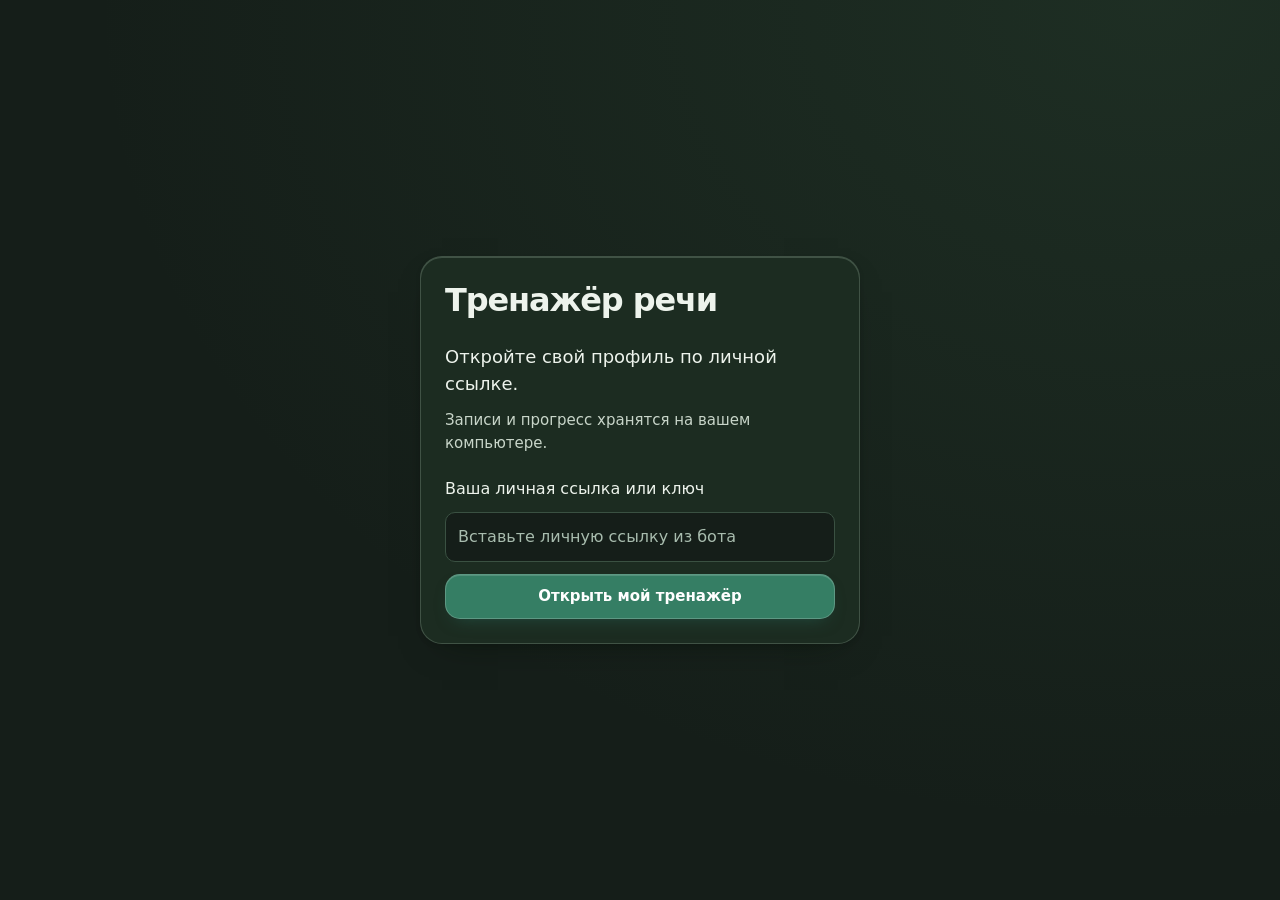
==== commit 3606ddd0: "Тренажёр речи: постоянное приложение для телефона" ====
--- a/index.html
+++ b/index.html
@@ -3,16 +3,16 @@
 <head>
   <meta charset="utf-8">
   <meta name="viewport" content="width=device-width, initial-scale=1, viewport-fit=cover">
-  <title>Тренажёр для речи</title>
+  <title>Соловей — тренажёр речи</title>
   <meta name="color-scheme" content="light dark">
-  <meta name="theme-color" content="#f5f4ef">
-  <meta name="trainer-ui-version" content="warm-forest-shelves-20261107">
+  <meta name="theme-color" content="#151e19">
+  <meta name="trainer-ui-version" content="warm-forest-bento-20261107">
   <meta name="apple-mobile-web-app-capable" content="yes">
   <meta name="apple-mobile-web-app-status-bar-style" content="default">
-  <meta name="apple-mobile-web-app-title" content="Речь">
+  <meta name="apple-mobile-web-app-title" content="Соловей">
   <link rel="manifest" href="manifest.webmanifest">
   <link rel="apple-touch-icon" href="icons/apple-touch-icon.png">
-  <link rel="icon" href="data:image/svg+xml,%3Csvg xmlns='http://www.w3.org/2000/svg' viewBox='0 0 32 32'%3E%3Crect width='32' height='32' rx='9' fill='%23287060'/%3E%3Cpath d='M8 13v6M12 10v12M16 7v18M20 11v10M24 14v4' stroke='%23ffffff' stroke-width='2.4' stroke-linecap='round'/%3E%3C/svg%3E">
+  <link rel="icon" href="data:image/svg+xml,%3Csvg xmlns=%27http://www.w3.org/2000/svg%27 viewBox=%270 0 32 32%27%3E%3Crect width=%2732%27 height=%2732%27 rx=%279%27 fill=%27%23E8483A%27/%3E%3Cpath d=%27M19.1 23.7 L18.7 24.1 L18.3 24.6 L18.0 25.0 L17.6 25.4 L17.2 25.8 L16.7 26.1 L16.2 26.4 L15.6 26.6 L15.0 26.8 L14.4 26.9 L13.7 27.0 L13.1 27.0 L12.4 27.0 L11.8 26.8 L11.1 26.7 L10.4 26.4 L9.8 26.1 L9.2 25.8 L8.7 25.4 L8.3 24.9 L7.9 24.3 L7.5 23.7 L7.2 23.1 L7.0 22.5 L6.8 21.9 L6.6 21.3 L6.6 20.7 L6.5 20.1 L6.5 19.5 L6.5 18.9 L6.6 18.3 L6.7 17.7 L6.8 17.1 L7.0 16.5 L7.2 15.9 L7.4 15.3 L7.7 14.8 L8.1 14.2 L8.4 13.7 L8.9 13.2 L9.3 12.7 L9.8 12.3 L10.3 12.0 L10.9 11.7 L11.5 11.5 L12.2 11.3 L12.8 11.2 L13.4 11.1 L14.0 11.1 L14.5 11.2 L15.1 11.3 L15.6 11.5 L16.2 11.6 L16.7 11.7 L17.2 11.8 L17.7 11.9 L18.2 12.0 L18.7 12.1 L19.2 12.2 L19.7 12.2 L20.2 12.1 L20.6 12.1 L21.1 12.0 L21.6 11.8 L22.0 11.7 L22.4 11.4 L22.8 11.1 L23.2 10.8 L23.6 10.4 L23.9 9.9 L24.2 9.5 L24.3 9.0 L24.4 8.6 L24.4 8.1 L24.3 7.6 L24.2 7.0 L24.0 6.6 L23.7 6.2 L23.4 5.9 L23.0 5.6 L22.6 5.4 L22.1 5.2 L21.6 5.1 L21.2 5.0 L20.7 5.0 L20.2 5.1 L19.8 5.2 L19.3 5.4 L18.9 5.6 L18.5 5.9 L18.2 6.2 L17.9 6.6 L17.6 7.1 L17.4 7.5 L17.2 8.0 L17.1 8.4 L17.1 8.9 L17.1 9.4 L17.2 9.8 L17.3 10.3 L17.5 10.7 L17.6 11.1 L17.7 11.4 L17.9 11.7 L18.0 12.0 L18.2 12.3 L18.3 12.5 L18.5 12.8 L18.5 12.8%27 fill=%27none%27 stroke=%27%23fff%27 stroke-width=%273.4%27 stroke-linejoin=%27round%27/%3E%3C/svg%3E">
   <link rel="stylesheet" href="style.css">
   <link rel="stylesheet" href="connection.css">
   <link rel="stylesheet" href="mobile.css">
@@ -30,23 +30,25 @@
   <link rel="stylesheet" href="imagination.css">
   <link rel="stylesheet" href="voice-light.css">
   <link rel="stylesheet" href="solovey-vinyl.css">
+  <link rel="stylesheet" href="solovey-brand.css">
+  <link rel="stylesheet" href="bookshelf.css">
+  <link rel="stylesheet" href="dotted-clock.css">
   <script>
-    // Тёплая светлая тема — начальный вид; системная тема включается явно.
+    // Тёмная тема «библиотеки» — начальный вид с 08.11.2026 (новый ключ: прежняя светлая по умолчанию не тянется).
     try {
-      const t = localStorage.getItem('tr.theme');
+      const t = localStorage.getItem('tr.theme.v2');
       if (t === 'auto') delete document.documentElement.dataset.theme;
-      else document.documentElement.dataset.theme = t === 'dark' ? 'dark' : 'light';
-    } catch (e) { document.documentElement.dataset.theme = 'light'; }
+      else document.documentElement.dataset.theme = t === 'light' ? 'light' : 'dark';
+    } catch (e) { document.documentElement.dataset.theme = 'dark'; }
   </script>
 </head>
 <body>
   <header class="topbar">
     <div class="topbar-in">
-      <a class="brand" href="#/" aria-label="Тренажёр для речи — на главную">
-        <svg class="brand-mark" viewBox="0 0 32 32" aria-hidden="true"><rect width="32" height="32" rx="9"/><path d="M8 13v6M12 10v12M16 7v18M20 11v10M24 14v4"/></svg>
-        <span class="brand-name-full">Тренажёр для речи</span>
-        <span class="brand-name-mobile" aria-hidden="true">Тренажёр речи</span>
-        <span class="brand-name-tiny" aria-hidden="true">Речь</span>
+      <a class="brand solovey-brand" href="#/" aria-label="Соловей — на главную">
+        <span class="brand-name-full"><svg class="solovey-logo" viewBox="-2 -111.40 610.92 122.68" aria-hidden="true" focusable="false" xmlns="http://www.w3.org/2000/svg"><path d="M66.77 -14.00 L66.16 -13.37 L65.56 -12.72 L64.96 -12.05 L64.38 -11.38 L63.80 -10.69 L63.22 -10.01 L62.64 -9.32 L62.06 -8.64 L61.47 -7.96 L60.88 -7.30 L60.28 -6.65 L59.66 -6.01 L59.03 -5.40 L58.38 -4.82 L57.72 -4.26 L57.03 -3.74 L56.31 -3.25 L55.57 -2.80 L54.77 -2.36 L53.94 -1.95 L53.08 -1.55 L52.20 -1.17 L51.30 -0.82 L50.38 -0.49 L49.44 -0.18 L48.49 0.10 L47.53 0.36 L46.56 0.59 L45.59 0.80 L44.61 0.97 L43.63 1.12 L42.64 1.24 L41.67 1.33 L40.69 1.38 L39.73 1.41 L38.77 1.40 L37.77 1.36 L36.74 1.28 L35.69 1.18 L34.62 1.04 L33.55 0.87 L32.47 0.66 L31.39 0.43 L30.31 0.16 L29.24 -0.13 L28.17 -0.46 L27.13 -0.82 L26.10 -1.21 L25.09 -1.63 L24.12 -2.09 L23.17 -2.57 L22.27 -3.08 L21.40 -3.63 L20.57 -4.20 L19.79 -4.81 L19.03 -5.47 L18.29 -6.17 L17.58 -6.92 L16.88 -7.70 L16.21 -8.52 L15.56 -9.37 L14.93 -10.25 L14.33 -11.14 L13.75 -12.06 L13.20 -12.99 L12.67 -13.93 L12.17 -14.88 L11.69 -15.84 L11.25 -16.79 L10.83 -17.73 L10.44 -18.67 L10.07 -19.60 L9.76 -20.48 L9.47 -21.38 L9.21 -22.28 L8.97 -23.20 L8.76 -24.12 L8.57 -25.05 L8.41 -25.99 L8.27 -26.93 L8.15 -27.88 L8.06 -28.83 L7.98 -29.78 L7.93 -30.74 L7.89 -31.69 L7.88 -32.64 L7.88 -33.59 L7.89 -34.53 L7.93 -35.47 L7.97 -36.40 L8.04 -37.34 L8.12 -38.29 L8.23 -39.25 L8.35 -40.20 L8.49 -41.16 L8.65 -42.13 L8.83 -43.09 L9.03 -44.05 L9.26 -45.00 L9.50 -45.95 L9.76 -46.89 L10.04 -47.83 L10.34 -48.76 L10.67 -49.67 L11.01 -50.58 L11.38 -51.47 L11.76 -52.34 L12.17 -53.20 L12.62 -54.07 L13.08 -54.94 L13.57 -55.81 L14.08 -56.68 L14.62 -57.55 L15.18 -58.41 L15.76 -59.26 L16.36 -60.10 L16.98 -60.92 L17.62 -61.72 L18.28 -62.51 L18.96 -63.27 L19.65 -64.01 L20.37 -64.71 L21.10 -65.39 L21.84 -66.03 L22.60 -66.63 L23.37 -67.20 L24.17 -67.73 L25.00 -68.23 L25.85 -68.72 L26.74 -69.17 L27.64 -69.60 L28.57 -70.01 L29.52 -70.39 L30.48 -70.74 L31.45 -71.07 L32.43 -71.37 L33.41 -71.65 L34.40 -71.90 L35.38 -72.12 L36.36 -72.31 L37.33 -72.47 L38.30 -72.61 L39.24 -72.72 L40.17 -72.80 L41.04 -72.84 L41.91 -72.83 L42.77 -72.78 L43.64 -72.69 L44.50 -72.57 L45.36 -72.42 L46.22 -72.25 L47.08 -72.06 L47.94 -71.85 L48.80 -71.63 L49.65 -71.41 L50.51 -71.18 L51.36 -70.95 L52.21 -70.73 L53.05 -70.52 L53.90 -70.33 L54.74 -70.15 L55.57 -70.00 L56.37 -69.86 L57.16 -69.71 L57.95 -69.55 L58.75 -69.38 L59.53 -69.21 L60.32 -69.04 L61.11 -68.87 L61.89 -68.71 L62.67 -68.55 L63.45 -68.40 L64.23 -68.27 L65.00 -68.15 L65.77 -68.04 L66.54 -67.96 L67.30 -67.90 L68.06 -67.87 L68.82 -67.87 L69.57 -67.90 L70.30 -67.95 L71.03 -68.01 L71.77 -68.09 L72.50 -68.18 L73.24 -68.29 L73.98 -68.41 L74.71 -68.55 L75.44 -68.70 L76.17 -68.88 L76.88 -69.07 L77.59 -69.28 L78.29 -69.52 L78.98 -69.77 L79.65 -70.05 L80.31 -70.35 L80.95 -70.67 L81.57 -71.02 L82.17 -71.40 L82.80 -71.83 L83.44 -72.29 L84.08 -72.79 L84.72 -73.32 L85.35 -73.88 L85.97 -74.47 L86.58 -75.08 L87.18 -75.71 L87.75 -76.36 L88.30 -77.02 L88.81 -77.70 L89.30 -78.39 L89.75 -79.09 L90.15 -79.79 L90.51 -80.50 L90.82 -81.20 L91.08 -81.90 L91.27 -82.60 L91.42 -83.29 L91.52 -84.01 L91.58 -84.77 L91.60 -85.54 L91.59 -86.33 L91.54 -87.14 L91.45 -87.95 L91.33 -88.77 L91.18 -89.58 L90.99 -90.38 L90.77 -91.17 L90.53 -91.95 L90.25 -92.69 L89.95 -93.41 L89.62 -94.10 L89.26 -94.75 L88.88 -95.35 L88.47 -95.90 L88.04 -96.41 L87.55 -96.90 L87.02 -97.38 L86.45 -97.83 L85.84 -98.27 L85.20 -98.68 L84.53 -99.07 L83.84 -99.43 L83.13 -99.77 L82.40 -100.09 L81.67 -100.37 L80.92 -100.63 L80.18 -100.86 L79.44 -101.05 L78.70 -101.22 L77.97 -101.35 L77.26 -101.44 L76.57 -101.50 L75.88 -101.52 L75.17 -101.51 L74.44 -101.46 L73.70 -101.37 L72.94 -101.26 L72.19 -101.11 L71.43 -100.93 L70.67 -100.73 L69.92 -100.49 L69.18 -100.23 L68.45 -99.94 L67.73 -99.63 L67.03 -99.29 L66.36 -98.93 L65.72 -98.55 L65.10 -98.15 L64.52 -97.74 L63.97 -97.30 L63.45 -96.83 L62.95 -96.32 L62.45 -95.77 L61.98 -95.19 L61.52 -94.58 L61.08 -93.94 L60.66 -93.28 L60.26 -92.60 L59.89 -91.90 L59.54 -91.18 L59.21 -90.46 L58.90 -89.73 L58.63 -89.00 L58.38 -88.26 L58.15 -87.53 L57.96 -86.81 L57.80 -86.10 L57.67 -85.40 L57.59 -84.72 L57.53 -84.02 L57.52 -83.32 L57.53 -82.60 L57.58 -81.87 L57.65 -81.14 L57.75 -80.41 L57.87 -79.67 L58.01 -78.94 L58.17 -78.21 L58.35 -77.48 L58.53 -76.77 L58.73 -76.07 L58.93 -75.38 L59.14 -74.70 L59.35 -74.05 L59.57 -73.41 L59.77 -72.80 L59.95 -72.31 L60.14 -71.84 L60.35 -71.37 L60.56 -70.92 L60.78 -70.48 L61.01 -70.05 L61.25 -69.63 L61.49 -69.21 L61.74 -68.79 L61.99 -68.39 L62.24 -67.98 L62.49 -67.57 L62.75 -67.17 L63.00 -66.76 L63.25 -66.35 L63.50 -65.94 L63.74 -65.52 L63.97 -65.10" fill="none" stroke="#E8483A" stroke-width="15.75" stroke-linejoin="round"/><g fill="currentColor"><path d="M105.75 -35Q105.75 -41.74 108.54 -46.94Q111.32 -52.13 116.25 -55.11Q121.18 -58.09 127.62 -58.09Q134.25 -58.09 139.13 -55.11Q144.01 -52.13 146.75 -46.94Q149.5 -41.74 149.5 -35Q149.5 -28.3 146.71 -23.09Q143.92 -17.87 139.02 -14.89Q134.12 -11.91 127.62 -11.91Q121.18 -11.91 116.25 -14.89Q111.32 -17.87 108.54 -23.09Q105.75 -28.3 105.75 -35ZM90.62 -35Q90.62 -27.06 93.36 -20.31Q96.1 -13.56 101.07 -8.6Q106.04 -3.64 112.82 -0.89Q119.6 1.86 127.62 1.86Q135.71 1.86 142.46 -0.89Q149.21 -3.64 154.18 -8.6Q159.15 -13.56 161.89 -20.31Q164.62 -27.06 164.62 -35Q164.62 -43 161.87 -49.66Q159.11 -56.31 154.1 -61.19Q149.08 -66.06 142.35 -68.74Q135.62 -71.43 127.62 -71.43Q119.77 -71.43 113.01 -68.74Q106.25 -66.06 101.24 -61.19Q96.22 -56.31 93.42 -49.66Q90.62 -43 90.62 -35Z M234.67 -70H180.31V-27.8Q180.31 -24.31 179.62 -21.43Q178.94 -18.54 177.63 -16.44Q176.32 -14.34 174.45 -13.22Q172.58 -12.1 170.15 -12.1V0Q178.64 0 184.03 -3.28Q189.42 -6.56 191.97 -12.83Q194.52 -19.1 194.52 -27.86V-57.07H220.17V0H234.67Z M262.35 -35Q262.35 -41.74 265.14 -46.94Q267.92 -52.13 272.85 -55.11Q277.78 -58.09 284.22 -58.09Q290.85 -58.09 295.73 -55.11Q300.61 -52.13 303.35 -46.94Q306.1 -41.74 306.1 -35Q306.1 -28.3 303.31 -23.09Q300.52 -17.87 295.62 -14.89Q290.72 -11.91 284.22 -11.91Q277.78 -11.91 272.85 -14.89Q267.92 -17.87 265.14 -23.09Q262.35 -28.3 262.35 -35ZM247.22 -35Q247.22 -27.06 249.96 -20.31Q252.7 -13.56 257.67 -8.6Q262.64 -3.64 269.42 -0.89Q276.2 1.86 284.22 1.86Q292.31 1.86 299.06 -0.89Q305.81 -3.64 310.78 -8.6Q315.75 -13.56 318.49 -20.31Q321.22 -27.06 321.22 -35Q321.22 -43 318.47 -49.66Q315.71 -56.31 310.7 -61.19Q305.68 -66.06 298.95 -68.74Q292.22 -71.43 284.22 -71.43Q276.37 -71.43 269.61 -68.74Q262.85 -66.06 257.84 -61.19Q252.82 -56.31 250.02 -49.66Q247.22 -43 247.22 -35Z"/><rect x="345.07" y="-42.45" width="35.23" height="15.91" rx="7.95"/><path d="M414.84 0Q410.88 0 408.78 -2.09Q406.69 -4.19 406.69 -8.15V-62.35Q406.69 -66.31 408.78 -68.41Q410.88 -70.5 414.84 -70.5H439.06Q446.55 -70.5 451.81 -68.28Q457.07 -66.07 459.86 -61.97Q462.64 -57.87 462.64 -52.23Q462.64 -45.93 459.02 -41.53Q455.39 -37.13 449.15 -35.59V-37.16Q456.46 -35.93 460.46 -31.45Q464.47 -26.96 464.47 -19.86Q464.47 -10.52 457.98 -5.26Q451.49 0 440.09 0ZM421.56 -11.55H438.05Q444.04 -11.55 446.82 -13.85Q449.59 -16.16 449.59 -20.77Q449.59 -25.45 446.82 -27.72Q444.04 -29.99 438.05 -29.99H421.56ZM421.56 -41.54H436.29Q442.14 -41.54 444.94 -43.71Q447.73 -45.89 447.73 -50.26Q447.73 -54.64 444.94 -56.79Q442.14 -58.95 436.29 -58.95H421.56Z M485.34 0Q481.38 0 479.28 -2.09Q477.19 -4.19 477.19 -8.15V-62.35Q477.19 -66.31 479.28 -68.41Q481.38 -70.5 485.34 -70.5H520.19Q523.19 -70.5 524.78 -68.95Q526.36 -67.4 526.36 -64.5Q526.36 -61.53 524.78 -59.94Q523.19 -58.36 520.19 -58.36H492.06V-41.87H517.96Q521.03 -41.87 522.58 -40.32Q524.13 -38.77 524.13 -35.8Q524.13 -32.83 522.58 -31.28Q521.03 -29.73 517.96 -29.73H492.06V-12.14H520.19Q523.19 -12.14 524.78 -10.59Q526.36 -9.04 526.36 -6.07Q526.36 -3.1 524.78 -1.55Q523.19 0 520.19 0Z M545.34 0.86Q543.79 0.86 542.56 0.37Q541.32 -0.13 540.45 -1.13Q539.58 -2.14 539.13 -3.59Q538.69 -5.04 538.69 -6.92V-64.01Q538.69 -67.54 540.55 -69.45Q542.42 -71.36 545.94 -71.36Q549.47 -71.36 551.3 -69.45Q553.13 -67.54 553.13 -64.01V-22.16H550.61L585.48 -66.91Q587.32 -69.29 589 -70.32Q590.68 -71.36 593.52 -71.36Q595.46 -71.36 596.86 -70.51Q598.26 -69.65 599.04 -68.05Q599.81 -66.45 599.81 -64.3V-6.56Q599.81 -2.96 597.98 -1.05Q596.15 0.86 592.63 0.86Q589.1 0.86 587.24 -1.05Q585.38 -2.96 585.38 -6.56V-48.41H587.83L553.03 -3.66Q551.11 -1.28 549.58 -0.21Q548.05 0.86 545.34 0.86ZM569.2 -76Q561.77 -76 556.9 -78.98Q552.04 -81.96 549.83 -86.97Q548.91 -89.12 549.67 -90.56Q550.42 -92 552.17 -92.56Q553.99 -93.15 555.23 -92.41Q556.47 -91.67 557.72 -89.78Q559.49 -86.93 562.32 -85.48Q565.15 -84.03 569.27 -84.03Q573.38 -84.03 576.23 -85.48Q579.07 -86.93 580.81 -89.78Q582.06 -91.67 583.3 -92.41Q584.54 -93.15 586.36 -92.56Q588.11 -92 588.82 -90.59Q589.52 -89.19 588.56 -87.04Q586.18 -82.03 581.34 -79.01Q576.49 -76 569.2 -76Z"/></g></svg></span>
+        <span class="brand-name-mobile" aria-hidden="true"><svg class="solovey-logo" viewBox="-2 -111.40 610.92 122.68" aria-hidden="true" focusable="false" xmlns="http://www.w3.org/2000/svg"><path d="M66.77 -14.00 L66.16 -13.37 L65.56 -12.72 L64.96 -12.05 L64.38 -11.38 L63.80 -10.69 L63.22 -10.01 L62.64 -9.32 L62.06 -8.64 L61.47 -7.96 L60.88 -7.30 L60.28 -6.65 L59.66 -6.01 L59.03 -5.40 L58.38 -4.82 L57.72 -4.26 L57.03 -3.74 L56.31 -3.25 L55.57 -2.80 L54.77 -2.36 L53.94 -1.95 L53.08 -1.55 L52.20 -1.17 L51.30 -0.82 L50.38 -0.49 L49.44 -0.18 L48.49 0.10 L47.53 0.36 L46.56 0.59 L45.59 0.80 L44.61 0.97 L43.63 1.12 L42.64 1.24 L41.67 1.33 L40.69 1.38 L39.73 1.41 L38.77 1.40 L37.77 1.36 L36.74 1.28 L35.69 1.18 L34.62 1.04 L33.55 0.87 L32.47 0.66 L31.39 0.43 L30.31 0.16 L29.24 -0.13 L28.17 -0.46 L27.13 -0.82 L26.10 -1.21 L25.09 -1.63 L24.12 -2.09 L23.17 -2.57 L22.27 -3.08 L21.40 -3.63 L20.57 -4.20 L19.79 -4.81 L19.03 -5.47 L18.29 -6.17 L17.58 -6.92 L16.88 -7.70 L16.21 -8.52 L15.56 -9.37 L14.93 -10.25 L14.33 -11.14 L13.75 -12.06 L13.20 -12.99 L12.67 -13.93 L12.17 -14.88 L11.69 -15.84 L11.25 -16.79 L10.83 -17.73 L10.44 -18.67 L10.07 -19.60 L9.76 -20.48 L9.47 -21.38 L9.21 -22.28 L8.97 -23.20 L8.76 -24.12 L8.57 -25.05 L8.41 -25.99 L8.27 -26.93 L8.15 -27.88 L8.06 -28.83 L7.98 -29.78 L7.93 -30.74 L7.89 -31.69 L7.88 -32.64 L7.88 -33.59 L7.89 -34.53 L7.93 -35.47 L7.97 -36.40 L8.04 -37.34 L8.12 -38.29 L8.23 -39.25 L8.35 -40.20 L8.49 -41.16 L8.65 -42.13 L8.83 -43.09 L9.03 -44.05 L9.26 -45.00 L9.50 -45.95 L9.76 -46.89 L10.04 -47.83 L10.34 -48.76 L10.67 -49.67 L11.01 -50.58 L11.38 -51.47 L11.76 -52.34 L12.17 -53.20 L12.62 -54.07 L13.08 -54.94 L13.57 -55.81 L14.08 -56.68 L14.62 -57.55 L15.18 -58.41 L15.76 -59.26 L16.36 -60.10 L16.98 -60.92 L17.62 -61.72 L18.28 -62.51 L18.96 -63.27 L19.65 -64.01 L20.37 -64.71 L21.10 -65.39 L21.84 -66.03 L22.60 -66.63 L23.37 -67.20 L24.17 -67.73 L25.00 -68.23 L25.85 -68.72 L26.74 -69.17 L27.64 -69.60 L28.57 -70.01 L29.52 -70.39 L30.48 -70.74 L31.45 -71.07 L32.43 -71.37 L33.41 -71.65 L34.40 -71.90 L35.38 -72.12 L36.36 -72.31 L37.33 -72.47 L38.30 -72.61 L39.24 -72.72 L40.17 -72.80 L41.04 -72.84 L41.91 -72.83 L42.77 -72.78 L43.64 -72.69 L44.50 -72.57 L45.36 -72.42 L46.22 -72.25 L47.08 -72.06 L47.94 -71.85 L48.80 -71.63 L49.65 -71.41 L50.51 -71.18 L51.36 -70.95 L52.21 -70.73 L53.05 -70.52 L53.90 -70.33 L54.74 -70.15 L55.57 -70.00 L56.37 -69.86 L57.16 -69.71 L57.95 -69.55 L58.75 -69.38 L59.53 -69.21 L60.32 -69.04 L61.11 -68.87 L61.89 -68.71 L62.67 -68.55 L63.45 -68.40 L64.23 -68.27 L65.00 -68.15 L65.77 -68.04 L66.54 -67.96 L67.30 -67.90 L68.06 -67.87 L68.82 -67.87 L69.57 -67.90 L70.30 -67.95 L71.03 -68.01 L71.77 -68.09 L72.50 -68.18 L73.24 -68.29 L73.98 -68.41 L74.71 -68.55 L75.44 -68.70 L76.17 -68.88 L76.88 -69.07 L77.59 -69.28 L78.29 -69.52 L78.98 -69.77 L79.65 -70.05 L80.31 -70.35 L80.95 -70.67 L81.57 -71.02 L82.17 -71.40 L82.80 -71.83 L83.44 -72.29 L84.08 -72.79 L84.72 -73.32 L85.35 -73.88 L85.97 -74.47 L86.58 -75.08 L87.18 -75.71 L87.75 -76.36 L88.30 -77.02 L88.81 -77.70 L89.30 -78.39 L89.75 -79.09 L90.15 -79.79 L90.51 -80.50 L90.82 -81.20 L91.08 -81.90 L91.27 -82.60 L91.42 -83.29 L91.52 -84.01 L91.58 -84.77 L91.60 -85.54 L91.59 -86.33 L91.54 -87.14 L91.45 -87.95 L91.33 -88.77 L91.18 -89.58 L90.99 -90.38 L90.77 -91.17 L90.53 -91.95 L90.25 -92.69 L89.95 -93.41 L89.62 -94.10 L89.26 -94.75 L88.88 -95.35 L88.47 -95.90 L88.04 -96.41 L87.55 -96.90 L87.02 -97.38 L86.45 -97.83 L85.84 -98.27 L85.20 -98.68 L84.53 -99.07 L83.84 -99.43 L83.13 -99.77 L82.40 -100.09 L81.67 -100.37 L80.92 -100.63 L80.18 -100.86 L79.44 -101.05 L78.70 -101.22 L77.97 -101.35 L77.26 -101.44 L76.57 -101.50 L75.88 -101.52 L75.17 -101.51 L74.44 -101.46 L73.70 -101.37 L72.94 -101.26 L72.19 -101.11 L71.43 -100.93 L70.67 -100.73 L69.92 -100.49 L69.18 -100.23 L68.45 -99.94 L67.73 -99.63 L67.03 -99.29 L66.36 -98.93 L65.72 -98.55 L65.10 -98.15 L64.52 -97.74 L63.97 -97.30 L63.45 -96.83 L62.95 -96.32 L62.45 -95.77 L61.98 -95.19 L61.52 -94.58 L61.08 -93.94 L60.66 -93.28 L60.26 -92.60 L59.89 -91.90 L59.54 -91.18 L59.21 -90.46 L58.90 -89.73 L58.63 -89.00 L58.38 -88.26 L58.15 -87.53 L57.96 -86.81 L57.80 -86.10 L57.67 -85.40 L57.59 -84.72 L57.53 -84.02 L57.52 -83.32 L57.53 -82.60 L57.58 -81.87 L57.65 -81.14 L57.75 -80.41 L57.87 -79.67 L58.01 -78.94 L58.17 -78.21 L58.35 -77.48 L58.53 -76.77 L58.73 -76.07 L58.93 -75.38 L59.14 -74.70 L59.35 -74.05 L59.57 -73.41 L59.77 -72.80 L59.95 -72.31 L60.14 -71.84 L60.35 -71.37 L60.56 -70.92 L60.78 -70.48 L61.01 -70.05 L61.25 -69.63 L61.49 -69.21 L61.74 -68.79 L61.99 -68.39 L62.24 -67.98 L62.49 -67.57 L62.75 -67.17 L63.00 -66.76 L63.25 -66.35 L63.50 -65.94 L63.74 -65.52 L63.97 -65.10" fill="none" stroke="#E8483A" stroke-width="15.75" stroke-linejoin="round"/><g fill="currentColor"><path d="M105.75 -35Q105.75 -41.74 108.54 -46.94Q111.32 -52.13 116.25 -55.11Q121.18 -58.09 127.62 -58.09Q134.25 -58.09 139.13 -55.11Q144.01 -52.13 146.75 -46.94Q149.5 -41.74 149.5 -35Q149.5 -28.3 146.71 -23.09Q143.92 -17.87 139.02 -14.89Q134.12 -11.91 127.62 -11.91Q121.18 -11.91 116.25 -14.89Q111.32 -17.87 108.54 -23.09Q105.75 -28.3 105.75 -35ZM90.62 -35Q90.62 -27.06 93.36 -20.31Q96.1 -13.56 101.07 -8.6Q106.04 -3.64 112.82 -0.89Q119.6 1.86 127.62 1.86Q135.71 1.86 142.46 -0.89Q149.21 -3.64 154.18 -8.6Q159.15 -13.56 161.89 -20.31Q164.62 -27.06 164.62 -35Q164.62 -43 161.87 -49.66Q159.11 -56.31 154.1 -61.19Q149.08 -66.06 142.35 -68.74Q135.62 -71.43 127.62 -71.43Q119.77 -71.43 113.01 -68.74Q106.25 -66.06 101.24 -61.19Q96.22 -56.31 93.42 -49.66Q90.62 -43 90.62 -35Z M234.67 -70H180.31V-27.8Q180.31 -24.31 179.62 -21.43Q178.94 -18.54 177.63 -16.44Q176.32 -14.34 174.45 -13.22Q172.58 -12.1 170.15 -12.1V0Q178.64 0 184.03 -3.28Q189.42 -6.56 191.97 -12.83Q194.52 -19.1 194.52 -27.86V-57.07H220.17V0H234.67Z M262.35 -35Q262.35 -41.74 265.14 -46.94Q267.92 -52.13 272.85 -55.11Q277.78 -58.09 284.22 -58.09Q290.85 -58.09 295.73 -55.11Q300.61 -52.13 303.35 -46.94Q306.1 -41.74 306.1 -35Q306.1 -28.3 303.31 -23.09Q300.52 -17.87 295.62 -14.89Q290.72 -11.91 284.22 -11.91Q277.78 -11.91 272.85 -14.89Q267.92 -17.87 265.14 -23.09Q262.35 -28.3 262.35 -35ZM247.22 -35Q247.22 -27.06 249.96 -20.31Q252.7 -13.56 257.67 -8.6Q262.64 -3.64 269.42 -0.89Q276.2 1.86 284.22 1.86Q292.31 1.86 299.06 -0.89Q305.81 -3.64 310.78 -8.6Q315.75 -13.56 318.49 -20.31Q321.22 -27.06 321.22 -35Q321.22 -43 318.47 -49.66Q315.71 -56.31 310.7 -61.19Q305.68 -66.06 298.95 -68.74Q292.22 -71.43 284.22 -71.43Q276.37 -71.43 269.61 -68.74Q262.85 -66.06 257.84 -61.19Q252.82 -56.31 250.02 -49.66Q247.22 -43 247.22 -35Z"/><rect x="345.07" y="-42.45" width="35.23" height="15.91" rx="7.95"/><path d="M414.84 0Q410.88 0 408.78 -2.09Q406.69 -4.19 406.69 -8.15V-62.35Q406.69 -66.31 408.78 -68.41Q410.88 -70.5 414.84 -70.5H439.06Q446.55 -70.5 451.81 -68.28Q457.07 -66.07 459.86 -61.97Q462.64 -57.87 462.64 -52.23Q462.64 -45.93 459.02 -41.53Q455.39 -37.13 449.15 -35.59V-37.16Q456.46 -35.93 460.46 -31.45Q464.47 -26.96 464.47 -19.86Q464.47 -10.52 457.98 -5.26Q451.49 0 440.09 0ZM421.56 -11.55H438.05Q444.04 -11.55 446.82 -13.85Q449.59 -16.16 449.59 -20.77Q449.59 -25.45 446.82 -27.72Q444.04 -29.99 438.05 -29.99H421.56ZM421.56 -41.54H436.29Q442.14 -41.54 444.94 -43.71Q447.73 -45.89 447.73 -50.26Q447.73 -54.64 444.94 -56.79Q442.14 -58.95 436.29 -58.95H421.56Z M485.34 0Q481.38 0 479.28 -2.09Q477.19 -4.19 477.19 -8.15V-62.35Q477.19 -66.31 479.28 -68.41Q481.38 -70.5 485.34 -70.5H520.19Q523.19 -70.5 524.78 -68.95Q526.36 -67.4 526.36 -64.5Q526.36 -61.53 524.78 -59.94Q523.19 -58.36 520.19 -58.36H492.06V-41.87H517.96Q521.03 -41.87 522.58 -40.32Q524.13 -38.77 524.13 -35.8Q524.13 -32.83 522.58 -31.28Q521.03 -29.73 517.96 -29.73H492.06V-12.14H520.19Q523.19 -12.14 524.78 -10.59Q526.36 -9.04 526.36 -6.07Q526.36 -3.1 524.78 -1.55Q523.19 0 520.19 0Z M545.34 0.86Q543.79 0.86 542.56 0.37Q541.32 -0.13 540.45 -1.13Q539.58 -2.14 539.13 -3.59Q538.69 -5.04 538.69 -6.92V-64.01Q538.69 -67.54 540.55 -69.45Q542.42 -71.36 545.94 -71.36Q549.47 -71.36 551.3 -69.45Q553.13 -67.54 553.13 -64.01V-22.16H550.61L585.48 -66.91Q587.32 -69.29 589 -70.32Q590.68 -71.36 593.52 -71.36Q595.46 -71.36 596.86 -70.51Q598.26 -69.65 599.04 -68.05Q599.81 -66.45 599.81 -64.3V-6.56Q599.81 -2.96 597.98 -1.05Q596.15 0.86 592.63 0.86Q589.1 0.86 587.24 -1.05Q585.38 -2.96 585.38 -6.56V-48.41H587.83L553.03 -3.66Q551.11 -1.28 549.58 -0.21Q548.05 0.86 545.34 0.86ZM569.2 -76Q561.77 -76 556.9 -78.98Q552.04 -81.96 549.83 -86.97Q548.91 -89.12 549.67 -90.56Q550.42 -92 552.17 -92.56Q553.99 -93.15 555.23 -92.41Q556.47 -91.67 557.72 -89.78Q559.49 -86.93 562.32 -85.48Q565.15 -84.03 569.27 -84.03Q573.38 -84.03 576.23 -85.48Q579.07 -86.93 580.81 -89.78Q582.06 -91.67 583.3 -92.41Q584.54 -93.15 586.36 -92.56Q588.11 -92 588.82 -90.59Q589.52 -89.19 588.56 -87.04Q586.18 -82.03 581.34 -79.01Q576.49 -76 569.2 -76Z"/></g></svg></span>
+        <span class="brand-name-tiny" aria-hidden="true"><svg class="solovey-mark" viewBox="-2.00 -111.40 103.48 122.68" aria-hidden="true" xmlns="http://www.w3.org/2000/svg"><path d="M66.77 -14.00 L66.16 -13.37 L65.56 -12.72 L64.96 -12.05 L64.38 -11.38 L63.80 -10.69 L63.22 -10.01 L62.64 -9.32 L62.06 -8.64 L61.47 -7.96 L60.88 -7.30 L60.28 -6.65 L59.66 -6.01 L59.03 -5.40 L58.38 -4.82 L57.72 -4.26 L57.03 -3.74 L56.31 -3.25 L55.57 -2.80 L54.77 -2.36 L53.94 -1.95 L53.08 -1.55 L52.20 -1.17 L51.30 -0.82 L50.38 -0.49 L49.44 -0.18 L48.49 0.10 L47.53 0.36 L46.56 0.59 L45.59 0.80 L44.61 0.97 L43.63 1.12 L42.64 1.24 L41.67 1.33 L40.69 1.38 L39.73 1.41 L38.77 1.40 L37.77 1.36 L36.74 1.28 L35.69 1.18 L34.62 1.04 L33.55 0.87 L32.47 0.66 L31.39 0.43 L30.31 0.16 L29.24 -0.13 L28.17 -0.46 L27.13 -0.82 L26.10 -1.21 L25.09 -1.63 L24.12 -2.09 L23.17 -2.57 L22.27 -3.08 L21.40 -3.63 L20.57 -4.20 L19.79 -4.81 L19.03 -5.47 L18.29 -6.17 L17.58 -6.92 L16.88 -7.70 L16.21 -8.52 L15.56 -9.37 L14.93 -10.25 L14.33 -11.14 L13.75 -12.06 L13.20 -12.99 L12.67 -13.93 L12.17 -14.88 L11.69 -15.84 L11.25 -16.79 L10.83 -17.73 L10.44 -18.67 L10.07 -19.60 L9.76 -20.48 L9.47 -21.38 L9.21 -22.28 L8.97 -23.20 L8.76 -24.12 L8.57 -25.05 L8.41 -25.99 L8.27 -26.93 L8.15 -27.88 L8.06 -28.83 L7.98 -29.78 L7.93 -30.74 L7.89 -31.69 L7.88 -32.64 L7.88 -33.59 L7.89 -34.53 L7.93 -35.47 L7.97 -36.40 L8.04 -37.34 L8.12 -38.29 L8.23 -39.25 L8.35 -40.20 L8.49 -41.16 L8.65 -42.13 L8.83 -43.09 L9.03 -44.05 L9.26 -45.00 L9.50 -45.95 L9.76 -46.89 L10.04 -47.83 L10.34 -48.76 L10.67 -49.67 L11.01 -50.58 L11.38 -51.47 L11.76 -52.34 L12.17 -53.20 L12.62 -54.07 L13.08 -54.94 L13.57 -55.81 L14.08 -56.68 L14.62 -57.55 L15.18 -58.41 L15.76 -59.26 L16.36 -60.10 L16.98 -60.92 L17.62 -61.72 L18.28 -62.51 L18.96 -63.27 L19.65 -64.01 L20.37 -64.71 L21.10 -65.39 L21.84 -66.03 L22.60 -66.63 L23.37 -67.20 L24.17 -67.73 L25.00 -68.23 L25.85 -68.72 L26.74 -69.17 L27.64 -69.60 L28.57 -70.01 L29.52 -70.39 L30.48 -70.74 L31.45 -71.07 L32.43 -71.37 L33.41 -71.65 L34.40 -71.90 L35.38 -72.12 L36.36 -72.31 L37.33 -72.47 L38.30 -72.61 L39.24 -72.72 L40.17 -72.80 L41.04 -72.84 L41.91 -72.83 L42.77 -72.78 L43.64 -72.69 L44.50 -72.57 L45.36 -72.42 L46.22 -72.25 L47.08 -72.06 L47.94 -71.85 L48.80 -71.63 L49.65 -71.41 L50.51 -71.18 L51.36 -70.95 L52.21 -70.73 L53.05 -70.52 L53.90 -70.33 L54.74 -70.15 L55.57 -70.00 L56.37 -69.86 L57.16 -69.71 L57.95 -69.55 L58.75 -69.38 L59.53 -69.21 L60.32 -69.04 L61.11 -68.87 L61.89 -68.71 L62.67 -68.55 L63.45 -68.40 L64.23 -68.27 L65.00 -68.15 L65.77 -68.04 L66.54 -67.96 L67.30 -67.90 L68.06 -67.87 L68.82 -67.87 L69.57 -67.90 L70.30 -67.95 L71.03 -68.01 L71.77 -68.09 L72.50 -68.18 L73.24 -68.29 L73.98 -68.41 L74.71 -68.55 L75.44 -68.70 L76.17 -68.88 L76.88 -69.07 L77.59 -69.28 L78.29 -69.52 L78.98 -69.77 L79.65 -70.05 L80.31 -70.35 L80.95 -70.67 L81.57 -71.02 L82.17 -71.40 L82.80 -71.83 L83.44 -72.29 L84.08 -72.79 L84.72 -73.32 L85.35 -73.88 L85.97 -74.47 L86.58 -75.08 L87.18 -75.71 L87.75 -76.36 L88.30 -77.02 L88.81 -77.70 L89.30 -78.39 L89.75 -79.09 L90.15 -79.79 L90.51 -80.50 L90.82 -81.20 L91.08 -81.90 L91.27 -82.60 L91.42 -83.29 L91.52 -84.01 L91.58 -84.77 L91.60 -85.54 L91.59 -86.33 L91.54 -87.14 L91.45 -87.95 L91.33 -88.77 L91.18 -89.58 L90.99 -90.38 L90.77 -91.17 L90.53 -91.95 L90.25 -92.69 L89.95 -93.41 L89.62 -94.10 L89.26 -94.75 L88.88 -95.35 L88.47 -95.90 L88.04 -96.41 L87.55 -96.90 L87.02 -97.38 L86.45 -97.83 L85.84 -98.27 L85.20 -98.68 L84.53 -99.07 L83.84 -99.43 L83.13 -99.77 L82.40 -100.09 L81.67 -100.37 L80.92 -100.63 L80.18 -100.86 L79.44 -101.05 L78.70 -101.22 L77.97 -101.35 L77.26 -101.44 L76.57 -101.50 L75.88 -101.52 L75.17 -101.51 L74.44 -101.46 L73.70 -101.37 L72.94 -101.26 L72.19 -101.11 L71.43 -100.93 L70.67 -100.73 L69.92 -100.49 L69.18 -100.23 L68.45 -99.94 L67.73 -99.63 L67.03 -99.29 L66.36 -98.93 L65.72 -98.55 L65.10 -98.15 L64.52 -97.74 L63.97 -97.30 L63.45 -96.83 L62.95 -96.32 L62.45 -95.77 L61.98 -95.19 L61.52 -94.58 L61.08 -93.94 L60.66 -93.28 L60.26 -92.60 L59.89 -91.90 L59.54 -91.18 L59.21 -90.46 L58.90 -89.73 L58.63 -89.00 L58.38 -88.26 L58.15 -87.53 L57.96 -86.81 L57.80 -86.10 L57.67 -85.40 L57.59 -84.72 L57.53 -84.02 L57.52 -83.32 L57.53 -82.60 L57.58 -81.87 L57.65 -81.14 L57.75 -80.41 L57.87 -79.67 L58.01 -78.94 L58.17 -78.21 L58.35 -77.48 L58.53 -76.77 L58.73 -76.07 L58.93 -75.38 L59.14 -74.70 L59.35 -74.05 L59.57 -73.41 L59.77 -72.80 L59.95 -72.31 L60.14 -71.84 L60.35 -71.37 L60.56 -70.92 L60.78 -70.48 L61.01 -70.05 L61.25 -69.63 L61.49 -69.21 L61.74 -68.79 L61.99 -68.39 L62.24 -67.98 L62.49 -67.57 L62.75 -67.17 L63.00 -66.76 L63.25 -66.35 L63.50 -65.94 L63.74 -65.52 L63.97 -65.10" fill="none" stroke="#E8483A" stroke-width="15.75" stroke-linejoin="round"/></svg></span>
       </a>
       <nav class="nav" aria-label="Разделы">
         <a href="#/" data-nav="home">Тренировка</a>
@@ -80,6 +82,9 @@
   <script src="duels.js"></script>
   <script src="conversations.js"></script>
   <script src="lessons.js"></script>
+  <script src="arc-carousel.js"></script>
+  <script src="book-covers.js"></script>
+  <script src="bookshelf.js"></script>
   <script src="training-ui.js"></script>
   <script src="program-ui.js"></script>
   <script src="audio-retention.js"></script>
@@ -87,6 +92,7 @@
   <script src="imagination.js"></script>
   <script src="voice-light.js"></script>
   <script src="solovey-vinyl.js"></script>
+  <script src="dotted-clock.js"></script>
   <script src="app.js"></script>
 </body>
 </html>
--- a/glass-home.css
+++ b/glass-home.css
@@ -86,7 +86,7 @@
 .glass-home-install .btn { min-height: 44px; height: auto; padding: 12px 15px; font-size: 14px; color: var(--home-soft-ink); text-align: center; }
 .glass-home a:focus-visible, .glass-home button:focus-visible { outline: 3px solid var(--accent); outline-offset: 4px; }
 
-/* Три независимые полки. Нативный скролл сохраняет вертикальную прокрутку страницы. */
+/* Карточки движутся по дуге; положение и изгиб задаёт общий контроллер. */
 .glass-home .home-shelf { min-width: 0; margin: 0; }
 .glass-home .home-shelf-heading {
   display: grid;
@@ -118,63 +118,66 @@
 .glass-home .home-shelf-arrow:hover { background: var(--glass-active); }
 .glass-home .home-shelf-arrow:disabled { opacity: .34; cursor: default; }
 .glass-home .home-shelf-track {
-  --shelf-card-width: 236px;
+  --arc-card-width: clamp(146px, 42vw, 190px);
+  --arc-card-height: clamp(210px, 56vw, 246px);
+  --arc-stage-height: 350px;
   position: relative;
-  display: flex;
-  align-items: stretch;
-  gap: 18px;
+  display: block;
   width: 100%;
   min-width: 0;
   max-width: 100%;
-  padding: 18px 8px 26px;
-  overflow-x: auto;
-  overflow-y: hidden;
-  overscroll-behavior-x: contain;
-  scroll-snap-type: x proximity;
-  scroll-padding-inline: 8px;
-  -webkit-overflow-scrolling: touch;
-  scrollbar-width: thin;
-  scrollbar-color: var(--line-2) transparent;
-}
-.glass-home .home-shelf-track::-webkit-scrollbar { height: 4px; }
-.glass-home .home-shelf-track::-webkit-scrollbar-thumb { border-radius: 4px; background: var(--line-2); }
+  height: var(--arc-stage-height);
+  padding: 0;
+  overflow: hidden;
+  isolation: isolate;
+  touch-action: pan-y;
+  user-select: none;
+  -webkit-user-select: none;
+  cursor: grab;
+}
+.glass-home .home-shelf-track[data-dragging="true"] { cursor: grabbing; }
+.glass-home .home-shelf-track > svg { position: absolute; width: 0; height: 0; pointer-events: none; }
 .glass-home .home-shelf-card {
-  position: relative;
+  /* Это цвет бумажной обложки: материал остаётся светлым и в тёмной теме. */
+  --arc-paper: #fbfcf7;
+  --arc-paper-ink: #24332f;
+  position: absolute;
+  left: 50%;
+  top: 0;
   display: flex;
   flex-direction: column;
-  flex: 0 0 var(--shelf-card-width);
-  width: var(--shelf-card-width);
-  min-width: 0;
-  min-height: 292px;
-  gap: 9px;
+  width: var(--arc-card-width);
+  height: var(--arc-card-height);
+  min-width: 0;
+  min-height: 0;
+  gap: 7px;
   margin: 0;
-  padding: 12px;
-  border: 1px solid var(--glass-rim);
-  border-radius: 23px;
-  background: var(--surface);
-  color: var(--ink);
-  box-shadow: var(--shadow), 0 0 0 1px var(--glass-outline);
+  padding: 8px;
+  border: 1px solid color-mix(in srgb, var(--arc-paper) 80%, var(--line-2));
+  border-radius: 5px;
+  background: var(--arc-paper);
+  color: var(--arc-paper-ink);
+  box-shadow: 0 10px 25px -16px color-mix(in srgb, var(--ink) 43%, transparent), 0 1px 3px #00000012;
   text-decoration: none;
-  scroll-snap-align: start;
-  scroll-margin-inline: 8px;
-  transform-origin: 50% 84%;
-  transform: rotate(var(--shelf-tilt, 2deg));
-  transition: transform 200ms ease-out, box-shadow 200ms ease-out;
+  transform-origin: 50% 50%;
+  transition: box-shadow 160ms ease-out, border-color 160ms ease-out;
+  cursor: inherit;
   -webkit-tap-highlight-color: transparent;
 }
-.glass-home .home-shelf-card[data-active="true"], .glass-home .home-shelf-card:focus-visible { transform: rotate(0deg) translateY(-3px); }
-.glass-home .home-shelf-card:hover { color: var(--ink); text-decoration: none; }
-.glass-home .home-shelf-card:active { transform: rotate(0deg) scale(.985); }
+.glass-home .home-shelf-card[data-active="true"] { box-shadow: 0 14px 28px -15px color-mix(in srgb, var(--ink) 44%, transparent), 0 2px 5px #00000016; }
+.glass-home .home-shelf-card:hover { color: var(--arc-paper-ink); text-decoration: none; }
+.glass-home .home-shelf-card:active { border-color: var(--accent); }
 .glass-home .home-shelf-cover {
   position: relative;
   display: grid;
   place-items: center;
-  flex: none;
-  min-width: 0;
-  height: 112px;
-  padding: 26px 10px 9px;
+  flex: 1 1 auto;
+  min-width: 0;
+  min-height: 0;
+  width: 100%;
+  padding: 24px 8px 10px;
   overflow: hidden;
-  border-radius: 15px;
+  border-radius: 1px;
   background: linear-gradient(140deg, var(--tile-start, var(--training-icon-blue)), var(--tile-end, var(--training-icon-blue-end)));
   color: var(--training-icon-ink);
   box-shadow: inset 0 1px 0 #ffffff40, inset 0 -1px 1px #00000016;
@@ -192,32 +195,36 @@
 }
 .glass-home .home-shelf-cover::before { top: -82px; right: -52px; background: #ffffff0a; box-shadow: 0 0 0 23px #ffffff08; }
 .glass-home .home-shelf-cover::after { bottom: -124px; left: -14px; box-shadow: 0 0 0 16px #ffffff06; }
-.glass-home .home-shelf-icon { position: relative; display: grid; place-items: center; width: 76px; height: 76px; color: inherit; }
-.glass-home .home-shelf-cover .training-icon { width: 72px; height: 72px; stroke-width: 2.1; color: inherit; filter: drop-shadow(0 2px 2px #00000012); }
-.glass-home .home-shelf-kicker { position: absolute; top: 10px; left: 12px; z-index: 1; max-width: calc(100% - 24px); color: inherit; font-size: 11px; line-height: 1.35; font-weight: 600; letter-spacing: .04em; overflow-wrap: anywhere; }
-.glass-home .home-shelf-title { margin: 1px 2px 0; color: var(--ink); font-size: 21px; line-height: 1.18; font-weight: 650; letter-spacing: -.025em; overflow-wrap: anywhere; text-wrap: balance; }
-.glass-home .home-shelf-description { margin: 0 2px; color: var(--ink-2); font-size: 14px; line-height: 1.4; overflow-wrap: anywhere; }
-.glass-home .home-shelf-meta { display: flex; align-items: center; justify-content: space-between; gap: 10px; margin: auto 2px 0; padding-top: 5px; min-height: 24px; color: var(--ink-2); font-size: 12px; line-height: 1.35; }
-.glass-home .home-shelf-meta > svg { flex: none; width: 16px; height: 16px; fill: none; stroke: currentColor; stroke-width: 1.8; stroke-linecap: round; stroke-linejoin: round; }
-.glass-home .home-shelf-score { flex: none; display: inline-flex; align-items: baseline; gap: 3px; color: var(--accent-ink); font-size: 14px; font-weight: 650; font-variant-numeric: tabular-nums; }
+.glass-home .home-shelf-icon { position: relative; display: grid; place-items: center; width: 90px; height: 90px; max-width: 100%; color: inherit; }
+.glass-home .home-shelf-cover .training-icon { width: 84px; height: 84px; max-width: 100%; stroke-width: 2.1; color: inherit; }
+.glass-home .home-shelf-kicker { position: absolute; top: 9px; left: 9px; z-index: 1; max-width: calc(100% - 18px); color: inherit; font-size: 10px; line-height: 1.35; font-weight: 600; letter-spacing: .025em; overflow-wrap: anywhere; }
+.glass-home .home-shelf-title { display: grid; align-items: center; flex: 0 0 43px; margin: 0 1px; color: var(--arc-paper-ink); font-size: 15px; line-height: 1.16; font-weight: 650; letter-spacing: -.015em; overflow-wrap: anywhere; text-wrap: balance; }
+.glass-home .home-shelf-description, .glass-home .home-shelf-meta { display: none; }
+.glass-home .home-shelf-caption { display: grid; gap: 9px; min-width: 0; width: min(100%, 500px); margin: -8px auto 0; padding: 0 14px; text-align: center; }
+.glass-home .home-shelf-current-title { display: grid; align-items: center; min-height: 53px; max-height: 53px; margin: 0; color: var(--ink); font-size: 22px; line-height: 1.2; font-weight: 650; letter-spacing: -.025em; overflow-wrap: anywhere; text-wrap: balance; }
+.glass-home .home-shelf-current-description { display: -webkit-box; -webkit-box-orient: vertical; -webkit-line-clamp: 3; min-height: 65px; max-height: 65px; margin: 0; overflow: hidden; color: var(--ink-2); font-size: 15px; line-height: 1.45; overflow-wrap: anywhere; }
+.glass-home .home-shelf-current-meta { display: flex; justify-content: center; align-items: center; flex-wrap: wrap; gap: 6px 12px; min-height: 24px; color: var(--ink-2); font-size: 13px; line-height: 1.4; }
+.glass-home .home-shelf-current-meta > svg { flex: none; width: 16px; height: 16px; fill: none; stroke: currentColor; stroke-width: 1.8; stroke-linecap: round; stroke-linejoin: round; }
+.glass-home .home-shelf-track[data-layout="fallback"] { display: flex; gap: 20px; height: auto; min-height: 260px; overflow-x: auto; padding: 16px 8px; touch-action: auto; }
+.glass-home .home-shelf-track[data-layout="fallback"] .home-shelf-card { position: relative; left: auto; top: auto; flex: 0 0 170px; width: 170px; height: 230px; }
+.glass-home .home-shelf-score { display: inline-flex; align-items: baseline; gap: 3px; color: var(--accent-ink); font-size: 13px; font-weight: 650; font-variant-numeric: tabular-nums; }
 @media (max-width: 640px) {
-  .glass-home .home-shelf-track { --shelf-card-width: min(236px, 72vw); gap: 16px; }
+  .glass-home .home-shelf-track { --arc-stage-height: 316px; }
   .glass-home .home-shelf-heading { gap: 10px; }
-  .glass-home .home-shelf-card { min-height: 286px; border-radius: 22px; }
 }
 @media (max-width: 350px) {
   .glass-home .home-shelf-heading { grid-template-columns: minmax(0, 1fr) auto; gap: 8px; }
   .glass-home .home-shelf-heading h2 { font-size: 20px; }
   .glass-home .home-shelf-controls { gap: 8px; }
   .glass-home .home-shelf-counter { min-width: 32px; font-size: 12px; }
-  .glass-home .home-shelf-card { padding: 11px; }
+  .glass-home .home-shelf-track { --arc-stage-height: 302px; }
+  .glass-home .home-shelf-caption { padding-inline: 6px; }
 }
 @media (hover: hover) {
-  .glass-home .home-shelf-card:hover { transform: rotate(0deg) translateY(-3px); box-shadow: var(--glass-shadow-raised), 0 0 0 1px var(--glass-outline); }
+  .glass-home .home-shelf-card:hover { border-color: var(--accent); }
 }
 @media (prefers-reduced-motion: reduce) {
   .glass-home .home-shelf-card, .glass-home .home-shelf-arrow { transition: none; }
-  .glass-home .home-shelf-card, .glass-home .home-shelf-card[data-active="true"], .glass-home .home-shelf-card:focus-visible, .glass-home .home-shelf-card:hover, .glass-home .home-shelf-card:active { transform: none; }
 }
 
 @media (max-width: 920px) {
@@ -303,3 +310,98 @@
   .glass-home .training-tile-art, .glass-home .btn { transition: none; }
   .glass-home .training-tile:hover .training-tile-art, .glass-home .training-tile:active .training-tile-art, .glass-home .btn:active { transform: none; }
 }
+
+/* Три главных действия собраны в бенто; геометрия каруселей ниже независима. */
+.glass-home .home-bento {
+  display: grid;
+  grid-template-columns: minmax(0, 1.45fr) minmax(0, 1fr);
+  grid-template-areas: "today progress" "today start";
+  gap: 16px;
+  min-width: 0;
+  align-items: stretch;
+}
+.glass-home .home-bento > .glass-home-today {
+  grid-area: today;
+  min-width: 0;
+  margin: 0;
+  padding: 26px;
+  gap: 17px;
+}
+.glass-home .home-bento > .glass-home-today .glass-home-primary { margin-top: auto; }
+.glass-home .home-bento-card {
+  display: flex;
+  flex-direction: column;
+  align-items: flex-start;
+  gap: 8px;
+  min-width: 0;
+  min-height: 180px;
+  margin: 0;
+  padding: 20px;
+  border: 1px solid var(--home-glass-line);
+  border-radius: 28px;
+  background: var(--home-glass);
+  box-shadow: var(--home-shadow);
+  color: var(--ink);
+  text-decoration: none;
+  text-align: left;
+  touch-action: manipulation;
+  backdrop-filter: blur(18px) saturate(1.2);
+  -webkit-backdrop-filter: blur(18px) saturate(1.2);
+  transition: background 160ms ease-out, border-color 160ms ease-out;
+}
+.glass-home .home-bento-progress {
+  grid-area: progress;
+  background: linear-gradient(145deg, var(--home-glass), color-mix(in srgb, var(--track) 30%, var(--home-glass)));
+}
+.glass-home .home-bento-start { grid-area: start; }
+.glass-home .home-bento-card:hover { color: var(--ink); text-decoration: none; border-color: var(--line-2); }
+.glass-home .home-bento-card:active { background: var(--surface-2); border-color: var(--accent); }
+.glass-home .home-bento-card-top { display: flex; align-items: center; justify-content: space-between; gap: 12px; width: 100%; min-width: 0; }
+.glass-home .home-bento-icon {
+  display: grid;
+  place-items: center;
+  width: 34px;
+  height: 34px;
+  flex: none;
+  border-radius: 11px;
+  background: var(--track);
+  color: var(--accent-ink);
+}
+.glass-home .home-bento-icon .training-icon { width: 24px; height: 24px; stroke-width: 2.6; }
+.glass-home .home-bento-arrow { display: block; width: 20px; height: 20px; flex: none; color: var(--home-soft-ink); }
+.glass-home .home-bento-card-top > svg, .glass-home .home-bento-arrow svg { width: 20px; height: 20px; fill: none; stroke: currentColor; stroke-width: 1.8; stroke-linecap: round; stroke-linejoin: round; }
+.glass-home .home-bento-card h2 { margin: 0; font-size: 19px; font-weight: 650; line-height: 1.25; letter-spacing: -.02em; overflow-wrap: anywhere; }
+.glass-home .home-bento-card p { margin: 0; }
+.glass-home .home-bento-card .glass-home-score { font-size: 38px; line-height: 1.05; }
+.glass-home .home-bento-card .glass-home-score > span { font-size: 15px; }
+.glass-home .home-bento-score { display: grid; gap: 3px; min-width: 0; }
+.glass-home .home-bento-label { color: var(--home-soft-ink); font-size: 12px; line-height: 1.4; }
+.glass-home .home-bento-note, .glass-home .home-bento-description { color: var(--home-soft-ink); font-size: 14px; line-height: 1.45; overflow-wrap: anywhere; }
+.glass-home .home-bento-card .home-bento-card-action { margin-top: auto; padding-top: 8px; color: var(--accent-ink); font-size: 14px; font-weight: 600; line-height: 1.4; overflow-wrap: anywhere; }
+@media (max-width: 640px) {
+  .glass-home .home-bento {
+    grid-template-columns: repeat(2, minmax(0, 1fr));
+    grid-template-areas: "today today" "progress start";
+    gap: 12px;
+  }
+  .glass-home .home-bento > .glass-home-today { padding: 16px; gap: 10px; border-radius: 26px; }
+  .glass-home .home-bento .glass-home-next-icon { width: 48px; height: 48px; border-radius: 16px; }
+  .glass-home .home-bento .glass-home-next-icon .training-icon { width: 32px; height: 32px; }
+  .glass-home .home-bento > .glass-home-today .glass-home-primary { min-height: 48px; padding-block: 11px; }
+  .glass-home .home-bento-card { gap: 5px; min-height: 214px; padding: 14px; border-radius: 24px; }
+  .glass-home .home-bento-card h2 { font-size: 17px; }
+  .glass-home .home-bento-card .glass-home-score { font-size: 35px; }
+  .glass-home .home-bento-icon { width: 30px; height: 30px; border-radius: 10px; }
+  .glass-home .home-bento-icon .training-icon { width: 22px; height: 22px; }
+  .glass-home .home-bento-card .home-bento-card-action { padding-top: 5px; }
+}
+@media (max-width: 350px) {
+  .glass-home .home-bento { gap: 10px; }
+  .glass-home .home-bento > .glass-home-today { padding: 16px; }
+  .glass-home .home-bento-card { padding: 14px 12px; gap: 5px; border-radius: 22px; }
+  .glass-home .home-bento-card h2 { font-size: 16px; }
+  .glass-home .home-bento-card .glass-home-score { font-size: 32px; }
+}
+@media (prefers-reduced-motion: reduce) {
+  .glass-home .home-bento-card { transition: none; }
+}
--- a/solovey-brand.css
+++ b/solovey-brand.css
@@ -0,0 +1,10 @@
+/* Логотип «СОЛО–ВЕЙ» в шапке: красная «С» с петлёй, буквы и тире-рот цветом текста.
+   Широкий экран и телефон — весь знак, самые узкие экраны — одна «С». */
+.solovey-brand { gap: 0; color: var(--ink); }
+.solovey-brand > span { align-items: center; }
+.solovey-brand .brand-name-full, .solovey-brand .brand-name-mobile { line-height: 0; }
+.solovey-brand .solovey-logo { display: block; height: 26px; width: auto; overflow: visible; }
+.solovey-brand .solovey-mark { display: block; height: 30px; width: auto; }
+@media (max-width: 767px) {
+  .solovey-brand .solovey-logo { height: 19px; }
+}
--- a/bookshelf.css
+++ b/bookshelf.css
@@ -0,0 +1,247 @@
+/* Полка «Тренировки»: корешки, выдвинутая книга обложкой и подпись под полкой.
+   Одна длительность и одна кривая на всё движение книги: ширина, высота, поворот граней. */
+.bookshelf {
+  --cover-w: 206px;
+  --book-h: 296px;
+  --spine-m: 1;
+  --book-dur: 420ms;
+  --book-ease: cubic-bezier(.22, .8, .24, 1);
+  --book-serif: Georgia, "Times New Roman", "Noto Serif", serif;
+}
+.bookshelf .home-shelf-heading { align-items: baseline; }
+.bookshelf-count { color: var(--ink-3); font-size: 13px; font-variant-numeric: tabular-nums; }
+
+.bookshelf-stage { position: relative; margin-top: 6px; }
+.bookshelf-track {
+  display: flex;
+  align-items: flex-end;
+  gap: 5px;
+  height: calc(var(--book-h) + 26px);
+  padding: 20px 12px 0;
+  overflow-x: auto;
+  overflow-y: hidden;
+  scrollbar-width: none;
+  -webkit-overflow-scrolling: touch;
+}
+.bookshelf-track::-webkit-scrollbar { display: none; }
+/* Центр без обрезки слева, когда полка шире экрана */
+.bookshelf-track > .book:first-child { margin-left: auto; }
+.bookshelf-track > .book:last-child { margin-right: auto; }
+.bookshelf-ledge {
+  height: 7px;
+  margin: 0 4px;
+  border-radius: 2px;
+  background: linear-gradient(180deg, rgb(0 0 0 / 7%), rgb(0 0 0 / 13%));
+  box-shadow: 0 12px 18px -14px rgb(0 0 0 / 45%);
+}
+
+.book {
+  position: relative;
+  flex: 0 0 calc(var(--spine-w) * var(--spine-m));
+  height: calc(var(--book-h) * var(--spine-k));
+  perspective: 900px;
+}
+.bookshelf.is-ready .book {
+  transition: flex-basis var(--book-dur) var(--book-ease), height var(--book-dur) var(--book-ease), transform var(--book-dur) var(--book-ease);
+}
+.book[data-open="true"] {
+  flex-basis: var(--cover-w);
+  height: var(--book-h);
+  transform: translateY(-8px);
+  z-index: 1;
+}
+
+.book-spine {
+  position: absolute;
+  left: 0;
+  bottom: 0;
+  width: calc(var(--spine-w) * var(--spine-m));
+  height: 100%;
+  margin: 0;
+  padding: 16px 0 12px;
+  border: 0;
+  border-radius: 3px 3px 2px 2px;
+  background: var(--book-bg);
+  color: var(--book-ink);
+  display: flex;
+  flex-direction: column;
+  align-items: center;
+  justify-content: space-between;
+  cursor: pointer;
+  transform-origin: left center;
+  backface-visibility: hidden;
+  box-shadow: inset 2px 0 0 rgb(255 255 255 / 9%), inset -4px 0 0 rgb(0 0 0 / 16%), 0 1px 2px rgb(0 0 0 / 18%);
+}
+/* типографские полоски у корешка, как на тканевом переплёте */
+.book-spine::before, .book-spine::after {
+  content: "";
+  position: absolute;
+  left: 6px;
+  right: 6px;
+  height: 1px;
+  background: currentColor;
+  opacity: .28;
+}
+.book-spine::before { top: 8px; }
+.book-spine::after { bottom: 34px; }
+.bookshelf.is-ready .book-spine {
+  transition: transform var(--book-dur) var(--book-ease), opacity calc(var(--book-dur) * .6) ease-out;
+}
+.book:not([data-open="true"]) .book-spine:hover { transform: translateY(-6px); }
+.bookshelf.is-ready .book:not([data-open="true"]) .book-spine:hover { transition-duration: 180ms; }
+.book[data-open="true"] .book-spine { transform: rotateY(-90deg); opacity: 0; pointer-events: none; }
+.book-spine-title {
+  writing-mode: vertical-rl;
+  font-size: 15px;
+  max-height: calc(100% - 52px);
+  overflow: hidden;
+  text-overflow: ellipsis;
+  white-space: nowrap;
+  font-weight: 600;
+  font-family: var(--book-serif);
+  line-height: 1;
+  letter-spacing: .01em;
+}
+.book-spine-mark svg { display: block; width: 17px; height: 17px; }
+.book-spine:focus-visible, .book-cover:focus-visible { outline: 2px solid var(--glass-primary, #287060); outline-offset: 3px; }
+
+.book-cover {
+  position: absolute;
+  left: 0;
+  bottom: 0;
+  width: var(--cover-w);
+  height: var(--book-h);
+  border-radius: 3px 7px 7px 3px;
+  background: var(--book-bg);
+  color: var(--book-ink);
+  display: flex;
+  flex-direction: column;
+  overflow: hidden;
+  text-decoration: none;
+  transform-origin: left center;
+  transform: rotateY(88deg);
+  opacity: 0;
+  pointer-events: none;
+  box-shadow: 0 22px 34px -18px rgb(0 0 0 / 50%), 0 2px 6px rgb(0 0 0 / 16%);
+}
+.book-cover:hover { text-decoration: none; }
+.bookshelf.is-ready .book-cover {
+  transition: transform var(--book-dur) var(--book-ease), opacity calc(var(--book-dur) * .5) ease-out;
+}
+.book[data-open="true"] .book-cover { transform: none; opacity: 1; pointer-events: auto; }
+/* сгиб у корешка */
+.book-cover::before {
+  content: "";
+  position: absolute;
+  inset: 0 auto 0 0;
+  width: 13px;
+  background: linear-gradient(90deg, rgb(0 0 0 / 26%), rgb(255 255 255 / 10%) 45%, rgb(0 0 0 / 8%));
+  pointer-events: none;
+}
+.book-cover-art { display: block; padding: 16px 14px 0 22px; }
+.book-cover-art svg { display: block; width: 100%; height: auto; }
+.book-cover-text { margin-top: auto; padding: 0 14px 15px 22px; display: flex; flex-direction: column; gap: 4px; }
+.book-cover-label { font: 650 9px/1.2 var(--font); letter-spacing: .16em; text-transform: uppercase; opacity: .72; }
+.book-cover-title { font: 500 22px/1.08 var(--book-serif); letter-spacing: -.005em; }
+.book-cover-meta { font: 500 10.5px/1.2 var(--font); opacity: .7; }
+
+.bookshelf-caption { margin-top: 16px; min-height: 74px; text-align: center; }
+.bookshelf-caption-line { display: flex; flex-wrap: wrap; justify-content: center; align-items: baseline; gap: 6px 14px; }
+.bookshelf-caption-number { color: var(--ink-3); font-size: 13px; font-variant-numeric: tabular-nums; }
+.bookshelf-caption-title { margin: 0; font: 500 22px/1.15 var(--book-serif); color: var(--ink); }
+.bookshelf-caption-meta { color: var(--ink-3); font-size: 13px; }
+.bookshelf-caption-start { display: inline-flex; align-items: center; gap: 4px; font-weight: 650; font-size: 14px; }
+.bookshelf-caption-start svg { width: 14px; height: 14px; }
+.bookshelf-caption-back { border: 0; background: none; padding: 0; color: var(--ink-3); font: inherit; font-size: 13px; cursor: pointer; }
+.bookshelf-caption-back:hover { color: var(--ink); text-decoration: underline; }
+.bookshelf-caption-description { margin: 8px auto 0; max-width: 46ch; color: var(--ink-2, var(--ink)); font-size: 15px; }
+.bookshelf-caption-hint { margin: 12px 0 0; color: var(--ink-3); font-size: 14px; }
+
+@media (max-width: 640px) {
+  .bookshelf { --cover-w: 164px; --book-h: 236px; --spine-m: .78; }
+  /* узкий корешок: длинное название уходит во вторую колонку вместо многоточия */
+  .book-spine-title { font-size: 12.5px; line-height: 1.08; white-space: normal; text-overflow: clip; text-align: start; max-width: calc(100% - 8px); }
+  .book-cover-title { font-size: 18px; }
+  .bookshelf-caption-title { font-size: 19px; }
+}
+@media (prefers-reduced-motion: reduce) {
+  .bookshelf.is-ready .book, .bookshelf.is-ready .book-spine, .bookshelf.is-ready .book-cover { transition-duration: 1ms; }
+  .book[data-open="true"] .book-spine { transform: none; }
+  .book-cover { transform: none; }
+}
+
+/* Книжный шкаф: все полки главной в одном корпусе из тёмного дерева.
+   Внутри шкафа свои цвета текста — дерево тёмное в любой теме. */
+.library {
+  --ink: #f1e8d8;
+  --ink-2: #d9ccb6;
+  --ink-3: #ab9b82;
+  --brass-ink: #e8c27a;
+  position: relative;
+  display: grid;
+  gap: 14px;
+  margin-top: 34px;
+  padding: 16px 18px 18px;
+  border-radius: 14px;
+  background:
+    repeating-linear-gradient(90deg, rgb(255 225 190 / 2.5%) 0 2px, transparent 2px 9px),
+    repeating-linear-gradient(90deg, transparent 0 37px, rgb(0 0 0 / 7%) 37px 39px, transparent 39px 83px),
+    linear-gradient(180deg, #3d2818, #26180e);
+  box-shadow: 0 0 0 1px rgb(0 0 0 / 45%), inset 0 1px 0 rgb(255 220 180 / 14%), 0 44px 70px -40px rgb(0 0 0 / 90%);
+  color: var(--ink);
+}
+/* тёплый свет лампы над шкафом */
+.library::before {
+  content: "";
+  position: absolute;
+  inset: 0;
+  border-radius: inherit;
+  pointer-events: none;
+  background: radial-gradient(ellipse 55% 260px at 50% 0, rgb(255 196 120 / 15%), transparent 72%);
+}
+.library .bookshelf {
+  position: relative;
+  margin: 0;
+  padding: 14px 16px 16px;
+  border-radius: 5px;
+  background:
+    linear-gradient(180deg, rgb(0 0 0 / 30%), transparent 45%),
+    repeating-linear-gradient(90deg, rgb(255 230 200 / 1.6%) 0 1px, transparent 1px 6px),
+    #1a110b;
+  box-shadow: inset 0 16px 20px -12px rgb(0 0 0 / 85%), inset 0 0 0 1px rgb(0 0 0 / 55%);
+}
+.library .home-shelf-heading { position: relative; display: flex; justify-content: center; align-items: center; margin: 0; min-height: 28px; }
+.library .home-shelf-heading h2 {
+  display: inline-block;
+  flex: 0 0 auto;
+  width: auto;
+  margin: 0;
+  padding: 5px 16px 4px;
+  border-radius: 3px;
+  background: linear-gradient(180deg, #dcb873, #a88241 58%, #8c6a31);
+  color: #2b1d0d;
+  font: 600 12.5px/1.25 var(--book-serif);
+  letter-spacing: .14em;
+  text-transform: uppercase;
+  text-shadow: 0 1px 0 rgb(255 236 196 / 45%);
+  box-shadow: inset 0 1px 0 rgb(255 242 205 / 60%), inset 0 -1px 0 rgb(60 40 10 / 40%), 0 2px 5px rgb(0 0 0 / 55%);
+}
+.library .bookshelf-count { position: absolute; right: 2px; top: 50%; transform: translateY(-50%); color: var(--ink-3); }
+.library .bookshelf-stage { margin-top: 2px; }
+.library .bookshelf-ledge {
+  height: 17px;
+  margin: 0 -16px;
+  border-radius: 2px;
+  background: linear-gradient(180deg, #6e4829, #4d311b 55%, #3a2414);
+  box-shadow: inset 0 1px 0 rgb(255 215 170 / 28%), inset 0 -2px 0 rgb(0 0 0 / 35%), 0 12px 14px -6px rgb(0 0 0 / 75%);
+}
+.library .bookshelf-caption { margin-top: 14px; }
+.library .bookshelf-caption-start { color: var(--brass-ink); }
+.library .book-spine:focus-visible, .library .book-cover:focus-visible { outline-color: var(--brass-ink); }
+.library .book-spine { box-shadow: inset 2px 0 0 rgb(255 255 255 / 9%), inset -4px 0 0 rgb(0 0 0 / 22%), 0 2px 6px rgb(0 0 0 / 55%); }
+@media (max-width: 640px) {
+  .library { padding: 10px 8px 12px; border-radius: 10px; gap: 10px; margin-left: -6px; margin-right: -6px; }
+  .library .bookshelf { padding: 10px 8px 12px; }
+  .library .bookshelf-ledge { margin: 0 -8px; height: 14px; }
+  .library .home-shelf-heading { justify-content: flex-start; }
+}
--- a/dotted-clock.css
+++ b/dotted-clock.css
@@ -0,0 +1,63 @@
+/* Прозрачный точечный циферблат наследует цвет темы. Текст остаётся доступным. */
+.dotted-clock {
+  position: relative;
+  display: inline-grid;
+  place-items: center;
+  flex: none;
+  width: min(280px, 100%);
+  height: 88px;
+  max-width: 100%;
+  color: var(--ink, currentColor);
+  vertical-align: middle;
+  font: 800 48px/1 var(--font, system-ui, sans-serif);
+  font-variant-numeric: tabular-nums;
+  letter-spacing: -.04em;
+  isolation: isolate;
+}
+.dotted-clock[data-mode="countdown"] { width: min(280px, 100%); height: 130px; }
+.dotted-clock-canvas { display: block; width: 100%; height: 100%; object-fit: contain; pointer-events: none; }
+.dotted-clock-canvas[hidden] { display: none; }
+.dotted-clock[data-renderer="canvas"] .dotted-clock-text {
+  position: absolute;
+  width: 1px;
+  height: 1px;
+  padding: 0;
+  margin: -1px;
+  overflow: hidden;
+  clip: rect(0, 0, 0, 0);
+  clip-path: inset(50%);
+  white-space: nowrap;
+  border: 0;
+}
+.dotted-clock[data-renderer="text"][data-mode="countdown"] { font-size: 76px; }
+.record-count-in {
+  display: grid;
+  justify-items: center;
+  gap: 4px;
+  width: 100%;
+  min-width: 0;
+  color: var(--ink, currentColor);
+  text-align: center;
+}
+.record-count-in-label { margin: 0; color: var(--ink-2, currentColor); font-size: 14px; line-height: 1.5; }
+.record-count-in-cancel { min-width: 112px; min-height: 44px; margin-top: 4px; }
+.record-count-in-cancel[hidden] { display: none !important; }
+.record-count-in .dotted-clock { margin: -8px 0 -5px; }
+.stage.has-solovey-vinyl .stage-title { width: 100%; min-width: 0; }
+.solovey-recorder > .level.voice-light {
+  --voice-light-bg: transparent;
+  --voice-light-ink: var(--ink-2);
+  width: 100%;
+  max-width: 280px;
+  height: 44px;
+  border-radius: 0;
+  background: transparent;
+}
+.solovey-recorder > .level.voice-light[hidden] { display: none !important; }
+@media (max-width: 360px) {
+  .dotted-clock { height: 80px; }
+  .dotted-clock[data-mode="countdown"] { height: 120px; }
+}
+@media (prefers-reduced-motion: reduce) {
+  .dotted-clock, .record-count-in { animation: none; transition: none; }
+}
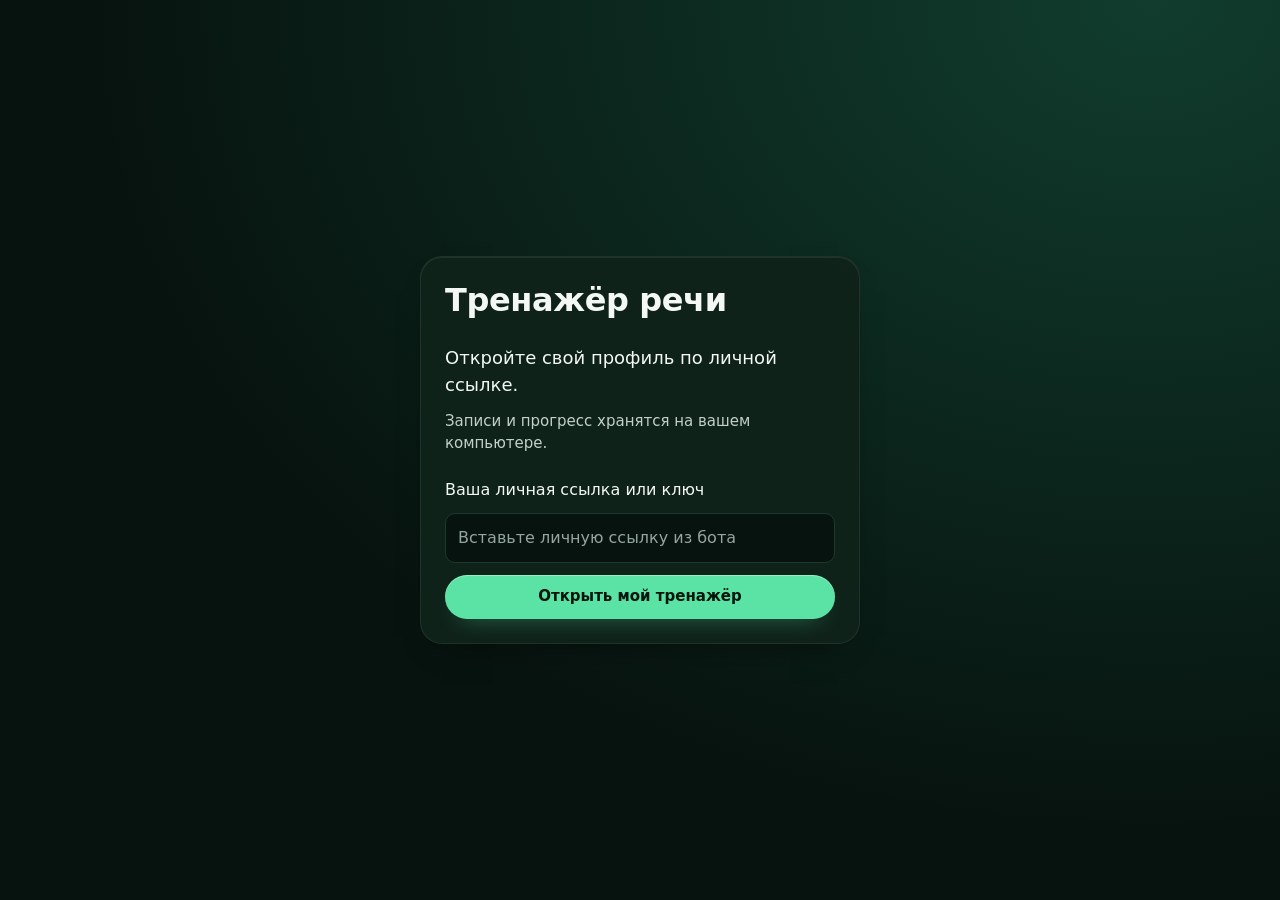
==== commit 6ab32ce1: "Тренажёр речи: постоянное приложение для телефона" ====
--- a/index.html
+++ b/index.html
@@ -19,6 +19,7 @@
   <link rel="stylesheet" href="admin.css">
   <link rel="stylesheet" href="groups.css">
   <link rel="stylesheet" href="duels.css">
+  <link rel="stylesheet" href="season.css">
   <link rel="stylesheet" href="conversations.css">
   <link rel="stylesheet" href="lessons.css">
   <link rel="stylesheet" href="profiles.css">
@@ -31,8 +32,8 @@
   <link rel="stylesheet" href="voice-light.css">
   <link rel="stylesheet" href="solovey-vinyl.css">
   <link rel="stylesheet" href="solovey-brand.css">
-  <link rel="stylesheet" href="bookshelf.css">
   <link rel="stylesheet" href="dotted-clock.css">
+  <link rel="stylesheet" href="fitness.css">
   <script>
     // Тёмная тема «библиотеки» — начальный вид с 08.11.2026 (новый ключ: прежняя светлая по умолчанию не тянется).
     try {
@@ -78,13 +79,12 @@
   <script src="learning-guide.js"></script>
   <script src="profiles.js"></script>
   <script src="admin.js"></script>
+  <script src="season.js"></script>
   <script src="groups.js"></script>
   <script src="duels.js"></script>
   <script src="conversations.js"></script>
   <script src="lessons.js"></script>
   <script src="arc-carousel.js"></script>
-  <script src="book-covers.js"></script>
-  <script src="bookshelf.js"></script>
   <script src="training-ui.js"></script>
   <script src="program-ui.js"></script>
   <script src="audio-retention.js"></script>
--- a/season.css
+++ b/season.css
@@ -0,0 +1,196 @@
+/* Командный сезон. Палитра и масштабы — из общих токенов тренажёра.
+   Три источника баллов везде одного цвета: задания, бонус, битвы. */
+.groups-view, .duels-view {
+  --season-tasks: var(--accent);
+  --season-bonus: var(--ord-2);
+  --season-battles: var(--warn);
+  --season-gold: #b98a1f;
+  --season-silver: #7d8c88;
+  --season-bronze: #a9683f;
+  --season-up: var(--good-ink);
+  --season-down: var(--bad-ink);
+  --season-on-fill: #ffffff;
+}
+:root[data-theme="dark"] .groups-view, :root[data-theme="dark"] .duels-view {
+  --season-gold: #e2bb5c;
+  --season-silver: #b9c6c1;
+  --season-bronze: #d99b74;
+  --season-on-fill: #10201a;
+}
+@media (prefers-color-scheme: dark) {
+  :root:not([data-theme="light"]) .groups-view, :root:not([data-theme="light"]) .duels-view {
+    --season-gold: #e2bb5c;
+    --season-silver: #b9c6c1;
+    --season-bronze: #d99b74;
+    --season-on-fill: #10201a;
+  }
+}
+
+.season-eyebrow { font-size: 13px; font-weight: 600; color: var(--accent-ink); letter-spacing: .01em; }
+.season-dot { display: inline-block; flex: none; width: 10px; height: 10px; border-radius: 50%; background: var(--season-tasks); }
+[data-part="bonus"] .season-dot { background: var(--season-bonus); }
+[data-part="battles"] .season-dot { background: var(--season-battles); }
+.season-you { color: var(--ink-2); font-weight: 400; white-space: nowrap; }
+.season-chip { font-weight: 600; }
+
+/* ---- шапка сезона и лента недель ---- */
+.season-hero { display: flex; flex-direction: column; gap: 20px; }
+.season-hero-copy { display: flex; flex-direction: column; gap: 8px; max-width: 70ch; }
+.season-hero-copy h2 { font-size: 30px; line-height: 1.15; letter-spacing: -.02em; }
+.season-weeks { display: grid; grid-template-columns: repeat(auto-fit, minmax(150px, 1fr)); gap: 10px; margin: 0; padding: 0; list-style: none; }
+.season-week { min-width: 0; }
+.season-week-link { display: flex; flex-direction: column; gap: 4px; height: 100%; min-height: 96px; padding: 14px 16px; border: 1px solid var(--line); border-radius: var(--radius-sm); background: var(--surface); color: var(--ink); transition: border-color .16s ease, background .16s ease; }
+a.season-week-link:hover { text-decoration: none; border-color: var(--line-2); background: var(--surface-2); }
+a.season-week-link:focus-visible { outline: 2px solid var(--accent); outline-offset: 2px; }
+.season-week[data-state="current"] .season-week-link { border-color: var(--accent); box-shadow: inset 0 0 0 1px var(--accent); background: color-mix(in srgb, var(--accent) 7%, var(--surface)); }
+.season-week[data-state="future"] .season-week-link { background: transparent; border-style: dashed; color: var(--ink-2); }
+.season-week[data-chosen="true"]:not([data-state="current"]) .season-week-link { border-color: var(--ink-2); }
+.season-week-number { font-size: 16px; font-weight: 650; }
+.season-week-dates { color: var(--ink-2); font-variant-numeric: tabular-nums; }
+.season-week-result { display: flex; align-items: center; gap: 8px; margin-top: auto; padding-top: 8px; min-width: 0; }
+.season-week-champion { display: flex; flex-direction: column; min-width: 0; font-size: 14px; font-weight: 600; line-height: 1.3; }
+.season-week-tag { font-size: 11px; font-weight: 600; letter-spacing: .04em; text-transform: uppercase; color: var(--season-gold); }
+.profile-avatar.season-week-avatar { width: 30px; height: 30px; font-size: 13px; border-radius: 50%; flex: none; }
+
+/* ---- свои баллы недели ---- */
+.season-score { display: flex; flex-direction: column; gap: 16px; }
+.season-total { display: flex; align-items: baseline; flex-wrap: wrap; gap: 6px 12px; }
+.season-total strong { font-size: 56px; line-height: 1; font-weight: 700; letter-spacing: -.03em; }
+.season-meter { display: flex; width: 100%; height: 14px; overflow: hidden; border-radius: 999px; background: var(--track); }
+.season-meter > span { display: block; height: 100%; min-width: 0; background: var(--season-tasks); }
+.season-meter > span[data-part="bonus"] { background: var(--season-bonus); }
+.season-meter > span[data-part="battles"] { background: var(--season-battles); }
+.season-meter > span + span { box-shadow: -2px 0 0 var(--surface); }
+.season-meter-small { height: 6px; max-width: 220px; }
+.season-tiles { display: grid; grid-template-columns: repeat(3, minmax(0, 1fr)); gap: 12px; }
+.season-tile { display: flex; flex-direction: column; gap: 12px; min-width: 0; padding: 16px; border: 1px solid var(--line); border-radius: var(--radius-sm); background: var(--surface); }
+.season-tile h3 { display: flex; align-items: center; gap: 8px; font-size: 15px; font-weight: 600; line-height: 1.3; }
+.season-tile h3 strong { margin-left: auto; font-size: 22px; font-weight: 650; letter-spacing: -.01em; }
+.season-tile > p { margin-top: auto; line-height: 1.5; }
+.season-days { display: grid; grid-template-columns: repeat(7, minmax(0, 1fr)); gap: 6px; margin: 0; padding: 0; list-style: none; }
+.season-day { display: flex; flex-direction: column; align-items: center; gap: 6px; min-width: 0; }
+.season-day-bar { position: relative; display: block; width: 100%; height: 52px; overflow: hidden; border-radius: 8px; background: var(--track); }
+.season-day-bar > span { position: absolute; left: 0; right: 0; bottom: 0; background: var(--season-tasks); opacity: .55; }
+.season-day[data-full="true"] .season-day-bar > span { opacity: 1; }
+.season-day[data-future="true"] .season-day-bar { background: transparent; box-shadow: inset 0 0 0 1px var(--line); }
+.season-day[data-today="true"] .season-day-bar { box-shadow: 0 0 0 2px var(--surface), 0 0 0 4px var(--accent); }
+.season-day-name { font-size: 12px; color: var(--ink-2); }
+.season-day[data-today="true"] .season-day-name { color: var(--ink); font-weight: 650; }
+.season-steps { display: grid; grid-template-columns: repeat(3, minmax(0, 1fr)); gap: 6px; margin: 0; padding: 0; list-style: none; }
+.season-steps li { display: flex; flex-direction: column; align-items: center; justify-content: center; gap: 2px; min-height: 52px; padding: 6px 4px; border-radius: 8px; background: var(--track); color: var(--ink-2); text-align: center; }
+.season-steps li strong { font-size: 17px; font-weight: 650; color: inherit; }
+.season-steps li[data-reached="true"] { background: var(--season-bonus); color: var(--season-on-fill); }
+.season-record { display: grid; grid-template-columns: repeat(3, minmax(0, 1fr)); gap: 6px; margin: 0; }
+.season-record > div { display: flex; flex-direction: column-reverse; align-items: center; justify-content: center; gap: 2px; min-height: 52px; padding: 6px 4px; border-radius: 8px; background: var(--track); }
+.season-record dt { font-size: 12px; color: var(--ink-2); }
+.season-record dd { margin: 0; font-size: 19px; font-weight: 650; }
+.season-waiting { display: flex; align-items: center; flex-wrap: wrap; gap: 10px 14px; padding: 12px 16px; border-radius: var(--radius-sm); background: color-mix(in srgb, var(--season-battles) 14%, var(--surface)); font-weight: 600; }
+.season-waiting .btn { margin-left: auto; }
+.season-waiting-people { display: inline-flex; }
+.profile-avatar.season-waiting-avatar { width: 32px; height: 32px; font-size: 14px; border-radius: 50%; box-shadow: 0 0 0 2px var(--surface); }
+.season-waiting-avatar + .season-waiting-avatar { margin-left: -8px; }
+
+/* ---- пьедестал прошлой недели ---- */
+.season-podium { display: flex; flex-direction: column; gap: 16px; }
+.season-podium-empty { gap: 8px; }
+.season-podium-empty h2 { font-size: 20px; }
+.season-stage { display: grid; grid-template-columns: repeat(3, minmax(0, 1fr)); align-items: end; gap: 10px; margin: 0; padding: 0; list-style: none; }
+.season-stage-step { display: flex; flex-direction: column; gap: 10px; min-width: 0; }
+.season-stage-step[data-place="1"] { order: 2; }
+.season-stage-step[data-place="2"] { order: 1; }
+.season-stage-step[data-place="3"] { order: 3; }
+.season-stage-people { display: flex; flex-direction: column; gap: 10px; }
+.season-stage-person { display: flex; flex-direction: column; align-items: center; gap: 4px; min-width: 0; text-align: center; }
+.season-stage-person strong { font-size: 15px; font-weight: 600; line-height: 1.3; overflow-wrap: anywhere; }
+.profile-avatar.season-stage-avatar { width: 56px; height: 56px; font-size: 22px; border-radius: 50%; }
+.season-stage-step[data-place="1"] .season-stage-avatar { width: 72px; height: 72px; font-size: 28px; box-shadow: 0 0 0 3px var(--surface), 0 0 0 5px var(--season-gold); }
+.season-stage-block { display: flex; flex-direction: column; align-items: center; justify-content: center; gap: 2px; padding: 10px 8px; border-radius: 14px 14px 6px 6px; background: var(--surface-3); color: var(--ink); text-align: center; }
+.season-stage-step[data-place="1"] .season-stage-block { min-height: 112px; background: var(--accent); color: var(--season-on-fill); }
+.season-stage-step[data-place="2"] .season-stage-block { min-height: 84px; }
+.season-stage-step[data-place="3"] .season-stage-block { min-height: 64px; }
+.season-stage-step[data-empty="true"] .season-stage-block { opacity: .55; }
+.season-stage-place { font-size: 28px; font-weight: 700; line-height: 1; }
+
+/* ---- срез ---- */
+.season-checkpoint { display: flex; flex-direction: column; gap: 14px; }
+.season-checkpoint-call { display: flex; align-items: center; justify-content: space-between; flex-wrap: wrap; gap: 12px 20px; padding: 16px; border: 1px solid var(--accent); border-radius: var(--radius-sm); background: color-mix(in srgb, var(--accent) 7%, var(--surface)); }
+.season-checkpoint-call strong { font-size: 17px; font-weight: 650; }
+.season-checkpoint-call p { margin-top: 4px; }
+.season-track { display: grid; grid-auto-flow: column; grid-auto-columns: minmax(64px, 1fr); gap: 10px; margin: 0; padding: 4px 0 0; list-style: none; overflow-x: auto; }
+.season-track-step { display: grid; grid-template-rows: 20px 96px auto auto auto; justify-items: center; gap: 4px; min-width: 0; text-align: center; }
+.season-track-bar { position: relative; display: block; width: 100%; max-width: 72px; height: 96px; border-radius: 10px; background: var(--track); overflow: hidden; }
+.season-track-bar > span { position: absolute; left: 0; right: 0; bottom: 0; border-radius: 10px 10px 0 0; background: var(--accent); }
+.season-track-step[data-state="open"] .season-track-bar { background: transparent; box-shadow: inset 0 0 0 2px var(--accent); }
+.season-track-step[data-state="upcoming"] .season-track-bar { background: transparent; box-shadow: inset 0 0 0 1px var(--line-2); }
+.season-track-step[data-state="missed"] .season-track-bar { background: repeating-linear-gradient(135deg, var(--track) 0 6px, transparent 6px 12px); }
+.season-track-score { font-size: 17px; font-weight: 650; }
+.season-track-step:not([data-state="done"]) .season-track-score { font-size: 13px; font-weight: 500; color: var(--ink-2); }
+.season-track-step[data-state="open"] .season-track-score { color: var(--accent-ink); font-weight: 650; }
+.season-track-name { color: var(--ink-2); }
+.season-track-delta { font-size: 13px; font-weight: 650; min-height: 20px; }
+[data-trend="up"] { color: var(--season-up); }
+[data-trend="down"] { color: var(--season-down); }
+[data-trend="flat"] { color: var(--ink-2); }
+.season-track-link { min-height: 28px; display: inline-flex; align-items: center; }
+.season-track-summary { padding-top: 12px; border-top: 1px solid var(--line); }
+.season-track-summary strong { font-size: 18px; }
+
+/* ---- таблица недели и срезы команды ---- */
+.season-legend { display: flex; flex-wrap: wrap; align-items: center; gap: 6px 16px; }
+.season-legend > span { display: inline-flex; align-items: center; gap: 6px; }
+.season-place[data-place="1"] { background: color-mix(in srgb, var(--season-gold) 22%, var(--surface)); color: var(--ink); font-weight: 700; box-shadow: inset 0 0 0 1px var(--season-gold); }
+.season-place[data-place="2"] { background: color-mix(in srgb, var(--season-silver) 22%, var(--surface)); color: var(--ink); font-weight: 700; box-shadow: inset 0 0 0 1px var(--season-silver); }
+.season-place[data-place="3"] { background: color-mix(in srgb, var(--season-bronze) 22%, var(--surface)); color: var(--ink); font-weight: 700; box-shadow: inset 0 0 0 1px var(--season-bronze); }
+.season-standings .groups-standing-identity { gap: 8px; align-items: stretch; }
+.groups-participant-metrics > div { padding: 10px 14px; }
+.season-team-scroll { overflow-x: auto; margin-top: 8px; }
+.season-team-table { table-layout: auto; min-width: 420px; font-size: 15px; }
+.season-team-table th.num, .season-team-table td.num { text-align: right; white-space: nowrap; }
+.season-team-person { display: flex; align-items: center; gap: 10px; min-width: 0; font-weight: 600; }
+.profile-avatar.season-team-avatar { width: 32px; height: 32px; font-size: 14px; border-radius: 50%; flex: none; }
+.season-team-change { font-weight: 650; }
+
+/* ---- правила и управление ---- */
+.season-rules-table { width: 100%; margin-top: 12px; border-collapse: collapse; font-size: 16px; }
+.season-rules-table th, .season-rules-table td { padding: 12px 4px; border-bottom: 1px solid var(--line); text-align: left; font-weight: 400; vertical-align: baseline; }
+.season-rules-table td { width: 72px; text-align: right; font-size: 18px; font-weight: 650; white-space: nowrap; }
+.season-rules-max { margin-top: 14px; padding: 14px; border-radius: var(--radius-sm); background: var(--surface-2); }
+.season-manage { display: flex; flex-direction: column; gap: 14px; }
+.season-start-form { max-width: 760px; }
+.season-start-form h2 { font-size: 22px; }
+.season-roster .groups-friend-list li:first-child { border-top: 0; }
+
+/* ---- срез на экране упражнения ---- */
+.checkpoint-task { display: flex; flex-direction: column; gap: 10px; }
+.checkpoint-task-step { font-size: 13px; font-weight: 600; color: var(--accent-ink); }
+.checkpoint-task-text { font-size: 18px; line-height: 1.6; font-weight: 400; letter-spacing: normal; text-wrap: pretty; max-width: 68ch; }
+.checkpoint-task-question { font-size: 22px; line-height: 1.35; font-weight: 600; letter-spacing: -.01em; }
+.checkpoint-task-step, .checkpoint-task-hidden { letter-spacing: normal; font-weight: 600; }
+.checkpoint-task-hidden { font-size: 16px; font-weight: 400; }
+.checkpoint-task + .checkpoint-task { margin-top: 18px; padding-top: 18px; border-top: 1px solid var(--line); }
+.checkpoint-task-hidden { padding: 18px; border: 1px dashed var(--line-2); border-radius: var(--radius-sm); color: var(--ink-2); text-align: center; }
+
+@media (max-width: 800px) {
+  .season-tiles { grid-template-columns: minmax(0, 1fr); }
+  .season-tile { padding: 14px; }
+}
+@media (max-width: 600px) {
+  .season-hero-copy h2 { font-size: 25px; }
+  .season-weeks { grid-template-columns: repeat(2, minmax(0, 1fr)); gap: 8px; }
+  .season-week-link { min-height: 88px; padding: 12px; }
+  .season-total strong { font-size: 46px; }
+  .season-stage { gap: 6px; }
+  .profile-avatar.season-stage-avatar { width: 46px; height: 46px; font-size: 18px; }
+  .season-stage-step[data-place="1"] .season-stage-avatar { width: 58px; height: 58px; font-size: 23px; }
+  .season-stage-person strong { font-size: 14px; }
+  .season-stage-block { padding: 8px 4px; }
+  .season-stage-block .small { font-size: 11px; line-height: 1.25; }
+  .season-checkpoint-call .btn { width: 100%; justify-content: center; }
+  .season-waiting .btn { margin-left: 0; width: 100%; justify-content: center; }
+  .season-track { grid-auto-columns: minmax(56px, 1fr); gap: 6px; }
+  .checkpoint-task-text { font-size: 17px; }
+  .checkpoint-task-question { font-size: 19px; }
+}
+@media (prefers-reduced-motion: reduce) {
+  .season-week-link { transition: none !important; }
+}
--- a/fitness.css
+++ b/fitness.css
@@ -0,0 +1,432 @@
+/* «Соловей» в духе «Фитнеса»: крупные скруглённые цифры, плоские карточки, кольца,
+   тёмно-зелёная палитра бывшего варианта «Жидкое стекло». Выбор владельца от 14.11.2026.
+   Слой подключается последним и только переопределяет облик: разметка, данные и поведение
+   экранов прежние. Светлая тема сохраняет свои цвета, общие формы работают в обеих. */
+
+/* Доля кольца наследуется: концы-«капли» живут в псевдоэлементах и читают её у кольца. */
+@property --p { syntax: '<number>'; inherits: true; initial-value: 0; }
+
+:root {
+  --font-num: ui-rounded, "SF Pro Rounded", -apple-system, BlinkMacSystemFont, system-ui, sans-serif;
+  --fit-mint: #22895f;
+  --fit-amber: #b7790d;
+  --fit-coral: #c9444b;
+  --fit-gold: #b98a1f;
+  --fit-silver: #7d8c88;
+  --fit-bronze: #a9683f;
+}
+:root, :root:not([data-theme="dark"]), :root[data-theme="dark"] { --radius: 20px; --radius-sm: 14px; }
+
+/* ---------- палитра тёмной темы ---------- */
+:root[data-theme="dark"] {
+  color-scheme: dark;
+  --bg: #07130f;
+  --surface: #10231b;
+  --surface-2: #163027;
+  --surface-3: #1f3d31;
+  --ink: #f3f8f5;
+  --ink-2: #c2d0c8;
+  --ink-3: #94a69d;
+  --line: #1f382e;
+  --line-2: #2d5143;
+  --accent: #5be3a6;
+  --accent-ink: #8feec4;
+  --good: #5be3a6;
+  --good-ink: #8feec4;
+  --bad-ink: #ffa3a6;
+  --rec: #ff6e73;
+  --rec-soft: #3b2024;
+  --warn: #ffb547;
+  --serious: #ff9f5a;
+  --critical: #ff8a8e;
+  --issue: #ffa3a6;
+  --series-1: #5be3a6;
+  --track: #1c372d;
+  --ord-0: #16302a;
+  --ord-1: #22513f;
+  --ord-2: #3c8f6a;
+  --ord-3: #5be3a6;
+  --glass-card: linear-gradient(180deg, rgb(21 43 34 / 94%), rgb(15 33 26 / 94%));
+  --glass-highlight: linear-gradient(180deg, rgb(27 53 42 / 97%), rgb(19 41 32 / 97%));
+  --glass-shell: rgb(7 19 15 / 84%);
+  --glass-rim: rgb(255 255 255 / 7%);
+  --glass-outline: rgb(255 255 255 / 6%);
+  --glass-quiet: rgb(255 255 255 / 6%);
+  --glass-active: rgb(91 227 166 / 14%);
+  --glass-blue-aura: rgb(31 122 92 / 40%);
+  --glass-violet-aura: rgb(140 58 62 / 18%);
+  --glass-teal-aura: rgb(42 140 102 / 20%);
+  --glass-sheet: rgb(16 35 27 / 98%);
+  --glass-scrim: rgb(2 8 5 / 70%);
+  --glass-primary: #5be3a6;
+  --glass-primary-hover: #74eab6;
+  --glass-primary-ink: #03140c;
+  --shadow: 0 14px 32px -22px rgb(0 0 0 / 70%), inset 0 1px 0 var(--glass-rim);
+  --glass-shadow-raised: 0 18px 40px -22px rgb(0 0 0 / 78%), inset 0 1px 0 var(--glass-rim);
+  --next-action-bg: rgb(16 35 27 / 94%);
+  --next-action-ink: #d7f5e7;
+  --next-action-border: #2d5143;
+  --fit-mint: #5be3a6;
+  --fit-amber: #ffb547;
+  --fit-coral: #ff7a7e;
+  --fit-gold: #ffc65c;
+  --fit-silver: #cdd5d0;
+  --fit-bronze: #e8a57e;
+}
+@media (prefers-color-scheme: dark) {
+  :root:not([data-theme="light"]) {
+    color-scheme: dark;
+    --bg: #07130f;
+    --surface: #10231b;
+    --surface-2: #163027;
+    --surface-3: #1f3d31;
+    --ink: #f3f8f5;
+    --ink-2: #c2d0c8;
+    --ink-3: #94a69d;
+    --line: #1f382e;
+    --line-2: #2d5143;
+    --accent: #5be3a6;
+    --accent-ink: #8feec4;
+    --good: #5be3a6;
+    --good-ink: #8feec4;
+    --bad-ink: #ffa3a6;
+    --rec: #ff6e73;
+    --rec-soft: #3b2024;
+    --warn: #ffb547;
+    --serious: #ff9f5a;
+    --critical: #ff8a8e;
+    --issue: #ffa3a6;
+    --series-1: #5be3a6;
+    --track: #1c372d;
+    --ord-0: #16302a;
+    --ord-1: #22513f;
+    --ord-2: #3c8f6a;
+    --ord-3: #5be3a6;
+    --glass-card: linear-gradient(180deg, rgb(21 43 34 / 94%), rgb(15 33 26 / 94%));
+    --glass-highlight: linear-gradient(180deg, rgb(27 53 42 / 97%), rgb(19 41 32 / 97%));
+    --glass-shell: rgb(7 19 15 / 84%);
+    --glass-rim: rgb(255 255 255 / 7%);
+    --glass-outline: rgb(255 255 255 / 6%);
+    --glass-quiet: rgb(255 255 255 / 6%);
+    --glass-active: rgb(91 227 166 / 14%);
+    --glass-blue-aura: rgb(31 122 92 / 40%);
+    --glass-violet-aura: rgb(140 58 62 / 18%);
+    --glass-teal-aura: rgb(42 140 102 / 20%);
+    --glass-sheet: rgb(16 35 27 / 98%);
+    --glass-scrim: rgb(2 8 5 / 70%);
+    --glass-primary: #5be3a6;
+    --glass-primary-hover: #74eab6;
+    --glass-primary-ink: #03140c;
+    --shadow: 0 14px 32px -22px rgb(0 0 0 / 70%), inset 0 1px 0 var(--glass-rim);
+    --glass-shadow-raised: 0 18px 40px -22px rgb(0 0 0 / 78%), inset 0 1px 0 var(--glass-rim);
+    --next-action-bg: rgb(16 35 27 / 94%);
+    --next-action-ink: #d7f5e7;
+    --next-action-border: #2d5143;
+    --fit-mint: #5be3a6;
+    --fit-amber: #ffb547;
+    --fit-coral: #ff7a7e;
+    --fit-gold: #ffc65c;
+    --fit-silver: #cdd5d0;
+    --fit-bronze: #e8a57e;
+  }
+}
+
+/* ---------- шрифт цифр, заголовки ---------- */
+h1 { font-weight: 700; letter-spacing: -.012em; }
+h2 { font-weight: 700; letter-spacing: -.01em; }
+.num, .glass-home-score, .glass-home-ring-count, .training-gauge-value, .hero-score .val, .val, .k-val, .t-val,
+.season-total strong, .season-tile h3 strong, .season-steps li strong, .season-record dd, .season-stage-place,
+.season-track-score, .season-track-delta, .groups-ranking-points, .groups-ranking-score, .groups-points, .groups-stat-value,
+.groups-award-score, .program-stat-value, .program-task-score, .duel-points-col, .score-badge, .score-pill, .big-time, .big-count {
+  font-family: var(--font-num);
+  font-variant-numeric: tabular-nums;
+}
+
+/* ---------- карточки, кнопки, чипы ---------- */
+.card, .ex-card, .groups-group-card, .admin-user-card, .admin-session-card { border-radius: var(--radius); }
+:root[data-theme="dark"] .card, :root[data-theme="dark"] .ex-card, :root[data-theme="dark"] .groups-group-card {
+  border-color: var(--glass-outline);
+  box-shadow: var(--shadow);
+}
+.btn { border-radius: 999px; font-weight: 650; }
+.btn.small { border-radius: 999px; }
+:root[data-theme="dark"] .btn:not(.ghost):not(.quiet):not(.danger) {
+  border: 0;
+  box-shadow: 0 10px 24px -16px rgb(91 227 166 / 70%), inset 0 1px 0 rgb(255 255 255 / 35%);
+}
+:root[data-theme="dark"] .btn.ghost, :root[data-theme="dark"] .btn.quiet {
+  background: rgb(255 255 255 / 7%);
+  border-color: var(--glass-outline);
+  color: var(--ink);
+  box-shadow: none;
+}
+:root[data-theme="dark"] .btn.ghost:hover, :root[data-theme="dark"] .btn.quiet:hover { background: rgb(255 255 255 / 11%); color: var(--ink); }
+.chip { border-radius: 999px; }
+:root[data-theme="dark"] .chip, :root[data-theme="dark"] .kbd { background: rgb(255 255 255 / 7%); border-color: var(--glass-outline); }
+
+/* ---------- верхняя полоса и нижняя панель вкладок ---------- */
+:root[data-theme="dark"] .topbar::before { border-bottom-color: var(--glass-outline); }
+@media (max-width: 767px), (max-width: 1023px) and (pointer: coarse) {
+  :root { --trainer-mobile-nav-space: calc(60px + var(--trainer-mobile-safe-bottom)); }
+  /* Как в приложениях iPhone: панель во всю ширину, прижата к низу, без плашки под активной вкладкой. */
+  .topbar .nav {
+    inset: auto 0 0 0;
+    width: 100%;
+    min-height: var(--trainer-mobile-nav-space);
+    padding: 4px max(6px, env(safe-area-inset-right)) calc(4px + var(--trainer-mobile-safe-bottom)) max(6px, env(safe-area-inset-left));
+    gap: 0;
+    border: 0;
+    border-top: .5px solid var(--glass-outline);
+    border-radius: 0;
+    background: var(--glass-shell);
+    box-shadow: none;
+  }
+  .topbar .nav a { min-height: 52px; padding: 4px 2px; border-radius: 12px; color: var(--ink-3); font-size: 10.5px; font-weight: 550; }
+  .topbar .nav a.active { background: none; box-shadow: none; color: var(--accent); font-weight: 650; }
+  .topbar .nav a > svg { width: 25px; height: 25px; }
+  .card, .groups-view .card, .assessment-page .card, .admin-view .card { border-radius: var(--radius); }
+  h1 { font-size: clamp(28px, 8.2vw, 34px); }
+  h2 { font-size: 22px; }
+}
+
+/* ---------- кольца ---------- */
+.fit-rings { position: relative; flex: none; width: 132px; height: 132px; }
+.fit-ring {
+  --size: 132px;
+  --w: 14px;
+  --ring: var(--fit-mint);
+  position: absolute;
+  left: 50%;
+  top: 50%;
+  width: var(--size);
+  height: var(--size);
+  margin: calc(var(--size) / -2) 0 0 calc(var(--size) / -2);
+  border-radius: 50%;
+  background: conic-gradient(var(--ring) calc(var(--p) * 1%), color-mix(in srgb, var(--ring) 20%, transparent) 0);
+  -webkit-mask: radial-gradient(farthest-side, transparent calc(100% - var(--w)), #000 calc(100% - var(--w) + .5px));
+  mask: radial-gradient(farthest-side, transparent calc(100% - var(--w)), #000 calc(100% - var(--w) + .5px));
+  animation: fit-ring-fill 1.1s cubic-bezier(.32, .72, 0, 1) both;
+}
+.fit-ring::before, .fit-ring::after {
+  content: "";
+  position: absolute;
+  left: 50%;
+  top: 0;
+  width: var(--w);
+  height: var(--w);
+  margin-left: calc(var(--w) / -2);
+  border-radius: 50%;
+  background: var(--ring);
+}
+.fit-ring::after { transform-origin: 50% calc(var(--size) / 2); transform: rotate(calc(var(--p) * 3.6deg)); }
+.fit-ring[data-empty="true"]::before, .fit-ring[data-empty="true"]::after { display: none; }
+.fit-ring[data-part="bonus"] { --ring: var(--fit-amber); }
+.fit-ring[data-part="battles"] { --ring: var(--fit-coral); }
+.fit-rings .fit-ring[data-part="bonus"] { --size: 96px; }
+.fit-rings .fit-ring[data-part="battles"] { --size: 60px; }
+@keyframes fit-ring-fill { from { --p: 0; } }
+
+/* ---------- главная ---------- */
+.glass-home { gap: 26px; }
+.glass-home-date { text-transform: uppercase; letter-spacing: .04em; font-size: 12.5px; font-weight: 650; color: var(--ink-3); }
+.glass-home-heading h1 { font-size: clamp(28px, 8.2vw, 34px); letter-spacing: -.012em; }
+:root[data-theme="dark"] .glass-home-scope { background: rgb(255 255 255 / 7%); border-color: var(--glass-outline); border-radius: 999px; }
+:root[data-theme="dark"] .glass-home .glass-home-today,
+:root[data-theme="dark"] .glass-home .home-bento-card {
+  background: var(--glass-card);
+  border-color: var(--glass-outline);
+  border-radius: 22px;
+  box-shadow: var(--shadow);
+}
+:root[data-theme="dark"] .glass-home-today-top .chip { background: rgb(255 255 255 / 7%); border-color: var(--glass-outline); }
+.glass-home .glass-home-primary { border-radius: 999px; }
+:root[data-theme="dark"] .glass-home .glass-home-primary { background: var(--glass-primary); border: 0; color: var(--glass-primary-ink); }
+:root[data-theme="dark"] .glass-home .glass-home-primary:hover { background: var(--glass-primary-hover); }
+.glass-home-ring { position: relative; display: grid; place-items: center; flex: none; width: 78px; height: 78px; }
+.glass-home-ring .fit-ring { --size: 78px; --w: 10px; }
+.glass-home-ring-count { position: relative; font-size: 22px; font-weight: 700; line-height: 1; }
+.glass-home-ring-count small { margin-left: 1px; font-size: 13px; font-weight: 650; color: var(--ink-3); }
+.glass-home .today-card .glass-home-steps { display: none; }
+.glass-home .home-bento-card .glass-home-score { font-size: 44px; font-weight: 700; letter-spacing: -.01em; }
+:root[data-theme="dark"] .glass-home .home-bento-icon { background: rgb(91 227 166 / 14%); color: var(--accent); border-color: transparent; box-shadow: none; }
+
+/* Подборки: ряд карточек, как в «Фитнесе». Цвет ряда — его раздел. */
+.fit-row { --row: var(--fit-mint); }
+.fit-row[data-home-shelf="learning"] { --row: var(--fit-amber); }
+.fit-row[data-home-shelf="imagination"] { --row: var(--fit-coral); }
+.fit-row-heading { margin-bottom: 12px; }
+.fit-row-heading h2 { font-size: 22px; }
+.fit-row-count { color: var(--ink-3); font-size: 15px; font-family: var(--font-num); }
+.fit-row-track {
+  display: flex;
+  gap: 12px;
+  overflow-x: auto;
+  overscroll-behavior-x: contain;
+  scroll-snap-type: x mandatory;
+  scrollbar-width: none;
+  padding: 2px 2px 10px;
+}
+.fit-row-track::-webkit-scrollbar { display: none; }
+/* Специфичность выше, чем у старой дуговой карусели (.glass-home .home-shelf-card): её
+   абсолютное позиционирование и бумажный цвет здесь не нужны. */
+.fit-row .fit-card {
+  position: relative;
+  left: auto;
+  top: auto;
+  display: flex;
+  flex: 0 0 176px;
+  flex-direction: column;
+  gap: 6px;
+  width: auto;
+  height: auto;
+  min-width: 0;
+  min-height: 200px;
+  margin: 0;
+  padding: 14px;
+  border: 1px solid var(--glass-outline);
+  border-radius: 20px;
+  background: var(--glass-card);
+  color: var(--ink);
+  scroll-snap-align: start;
+  box-shadow: var(--shadow);
+  transform: none;
+  cursor: pointer;
+  transition: transform .18s ease-out, border-color .18s ease-out;
+}
+.fit-row .fit-card:hover { text-decoration: none; color: var(--ink); border-color: color-mix(in srgb, var(--row) 40%, transparent); }
+.fit-row .fit-card:active { transform: scale(.97); border-color: color-mix(in srgb, var(--row) 55%, transparent); }
+.fit-row .fit-card:focus-visible { outline: 2px solid var(--row); outline-offset: 2px; }
+.glass-home-course-meta span { white-space: nowrap; }
+@media (max-width: 640px) {
+  .glass-home-today-bottom .glass-home-course-meta { flex: 1 1 100%; }
+}
+.fit-card-top { display: flex; align-items: flex-start; justify-content: space-between; gap: 8px; margin-bottom: 6px; }
+.fit-card-art {
+  display: grid;
+  place-items: center;
+  width: 44px;
+  height: 44px;
+  border-radius: 50%;
+  background: color-mix(in srgb, var(--row) 16%, transparent);
+  color: var(--row);
+}
+.fit-card-art .training-icon { width: 26px; height: 26px; fill: none; stroke: currentColor; stroke-width: 3.6; stroke-linecap: round; stroke-linejoin: round; }
+.fit-card-score {
+  padding: 3px 9px;
+  border-radius: 999px;
+  background: rgb(255 255 255 / 8%);
+  font-family: var(--font-num);
+  font-size: 15px;
+  font-weight: 700;
+  font-variant-numeric: tabular-nums;
+}
+.fit-card-kicker { color: var(--row); font-size: 12px; font-weight: 650; letter-spacing: .02em; }
+.fit-card-title { font-size: 17px; font-weight: 650; line-height: 1.25; -webkit-hyphens: auto; hyphens: auto; overflow-wrap: break-word; }
+.fit-card-description {
+  display: -webkit-box;
+  overflow: hidden;
+  -webkit-box-orient: vertical;
+  -webkit-line-clamp: 3;
+  color: var(--ink-3);
+  font-size: 13px;
+  line-height: 1.4;
+}
+.fit-card-meta { margin-top: auto; padding-top: 6px; color: var(--ink-2); font-size: 13px; font-weight: 600; }
+@media (min-width: 900px) {
+  .fit-row-track { display: grid; grid-template-columns: repeat(auto-fill, minmax(190px, 1fr)); overflow: visible; padding: 2px; }
+  .fit-row .fit-card { flex: none; }
+}
+@media (max-width: 767px), (max-width: 1023px) and (pointer: coarse) {
+  .fit-row-track { margin-inline: -16px; padding-inline: 16px; scroll-padding-inline: 16px; }
+}
+
+/* ---------- командный сезон ---------- */
+.groups-view, .duels-view {
+  --season-tasks: var(--fit-mint);
+  --season-bonus: var(--fit-amber);
+  --season-battles: var(--fit-coral);
+  --season-gold: var(--fit-gold);
+  --season-silver: var(--fit-silver);
+  --season-bronze: var(--fit-bronze);
+}
+:root[data-theme="dark"] .groups-view, :root[data-theme="dark"] .duels-view { --season-on-fill: #03140c; }
+.season-hero-copy h2 { font-size: clamp(28px, 7.6vw, 34px); letter-spacing: -.015em; }
+.season-eyebrow { text-transform: uppercase; letter-spacing: .04em; font-size: 12.5px; color: var(--ink-3); }
+.season-summary { display: flex; align-items: center; flex-wrap: wrap; gap: 16px 22px; }
+.season-summary .season-total { flex: 1 1 140px; flex-direction: column; align-items: flex-start; gap: 2px; }
+.season-total strong { font-size: 64px; letter-spacing: -.02em; }
+.season-tile { border-color: var(--glass-outline); background: rgb(255 255 255 / 3%); }
+.season-tile h3 { font-size: 15px; font-weight: 650; }
+.season-tile[data-part="tasks"] h3 { color: var(--season-tasks); }
+.season-tile[data-part="bonus"] h3 { color: var(--season-bonus); }
+.season-tile[data-part="battles"] h3 { color: var(--season-battles); }
+.season-tile h3 strong { color: var(--ink); font-size: 26px; font-weight: 700; }
+.season-tile h3 .season-dot { display: none; }
+/* Столбик дня — пять делений, по одному на задание. */
+.season-day-bar {
+  height: 66px;
+  border-radius: 6px;
+  background: color-mix(in srgb, var(--season-tasks) 15%, transparent);
+  -webkit-mask: repeating-linear-gradient(to top, #000 0 calc(20% - 3px), transparent calc(20% - 3px) 20%);
+  mask: repeating-linear-gradient(to top, #000 0 calc(20% - 3px), transparent calc(20% - 3px) 20%);
+}
+.season-day-bar > span { opacity: .7; }
+.season-day[data-full="true"] .season-day-bar > span { opacity: 1; }
+.season-day[data-future="true"] .season-day-bar { background: rgb(255 255 255 / 7%); box-shadow: none; }
+.season-day[data-today="true"] .season-day-bar { box-shadow: none; }
+.season-day-name { padding: 1px 6px; border-radius: 10px; }
+.season-day[data-today="true"] .season-day-name { background: var(--ink); color: var(--bg); font-weight: 700; }
+.season-steps li, .season-record > div { border-radius: 12px; background: rgb(255 255 255 / 6%); }
+.season-steps li strong { font-size: 19px; font-weight: 700; }
+.season-steps li[data-reached="true"] { background: var(--season-bonus); color: var(--season-on-fill); }
+.season-record dd { font-size: 22px; font-weight: 700; }
+.season-waiting { border-radius: 18px; background: color-mix(in srgb, var(--season-battles) 16%, var(--surface)); }
+:root[data-theme="dark"] .season-waiting .btn { background: var(--season-battles); color: #2a0507; box-shadow: none; }
+.season-week-link { border-color: var(--glass-outline); border-radius: 16px; background: rgb(255 255 255 / 4%); }
+.season-week[data-state="current"] .season-week-link { border-color: var(--accent); background: color-mix(in srgb, var(--accent) 10%, transparent); }
+.season-week[data-state="future"] .season-week-link { border-style: solid; background: transparent; }
+.season-week-number { font-weight: 700; }
+.season-stage-block { border-radius: 14px 14px 6px 6px; background: rgb(255 255 255 / 7%); }
+.season-stage-step[data-place="1"] .season-stage-block { background: color-mix(in srgb, var(--season-gold) 18%, transparent); color: var(--season-gold); }
+.season-stage-step[data-place="2"] .season-stage-place { color: var(--season-silver); }
+.season-stage-step[data-place="3"] .season-stage-place { color: var(--season-bronze); }
+.season-stage-place { font-size: 30px; font-weight: 800; }
+.season-stage-step[data-place="1"] .season-stage-avatar { box-shadow: 0 0 0 3px var(--surface), 0 0 0 5px var(--season-gold); }
+.season-checkpoint-call { border-radius: 18px; border-color: color-mix(in srgb, var(--accent) 50%, transparent); background: color-mix(in srgb, var(--accent) 9%, transparent); }
+.season-track-bar { border-radius: 12px; }
+.season-track-bar > span { border-radius: 12px 12px 0 0; }
+.season-track-score { font-size: 19px; font-weight: 700; }
+.groups-ranking-points { font-weight: 700; }
+
+/* ---------- починки, найденные при проверке экранов ---------- */
+/* Значок «Точки старта» был залит чёрным: у svg из app.js нет своей обводки. */
+.assessment-entry-icon svg { fill: none; stroke: currentColor; stroke-width: 1.8; stroke-linecap: round; stroke-linejoin: round; }
+@media (max-width: 640px) {
+  /* Таблицы прогресса: подпись переносится, цифры помещаются в карточку без прокрутки вбок. */
+  .data-table th, .data-table td { padding: 8px 6px; }
+  .data-table td:first-child { min-width: 8em; white-space: normal; }
+}
+
+/* ---------- битвы: двое друг против друга, как в макете ---------- */
+.duels-view .duel-match-heading { display: grid; grid-template-columns: minmax(0, 1fr) auto minmax(0, 1fr); align-items: start; align-self: stretch; gap: 10px; width: 100%; text-align: center; }
+.duels-view .duel-match-person { display: flex; flex-direction: column; align-items: center; gap: 6px; min-width: 0; font-size: 16px; line-height: 1.3; overflow-wrap: anywhere; }
+.duels-view .duel-match-person > :first-child { width: 52px; height: 52px; font-size: 20px; }
+.duel-vs { align-self: center; margin-top: -18px; font-family: var(--font-num); font-size: 15px; font-weight: 800; letter-spacing: .06em; text-transform: uppercase; color: var(--ink-3); }
+.duel-result-row p.num { font-size: 22px; font-weight: 700; }
+.duel-results { border-radius: 16px; }
+
+/* ---------- экран записи ---------- */
+:root[data-theme="dark"] .stage { border-color: var(--glass-outline); }
+.stage .big-time { font-weight: 700; letter-spacing: -.01em; }
+
+@media (prefers-reduced-motion: reduce) {
+  .fit-ring { animation: none; }
+  .fit-row .fit-card { transition: none; }
+}
+@media (max-width: 380px) {
+  .fit-rings { width: 116px; height: 116px; }
+  .fit-rings .fit-ring { --size: 116px; --w: 12px; }
+  .fit-rings .fit-ring[data-part="bonus"] { --size: 84px; }
+  .fit-rings .fit-ring[data-part="battles"] { --size: 52px; }
+  .season-total strong { font-size: 52px; }
+}
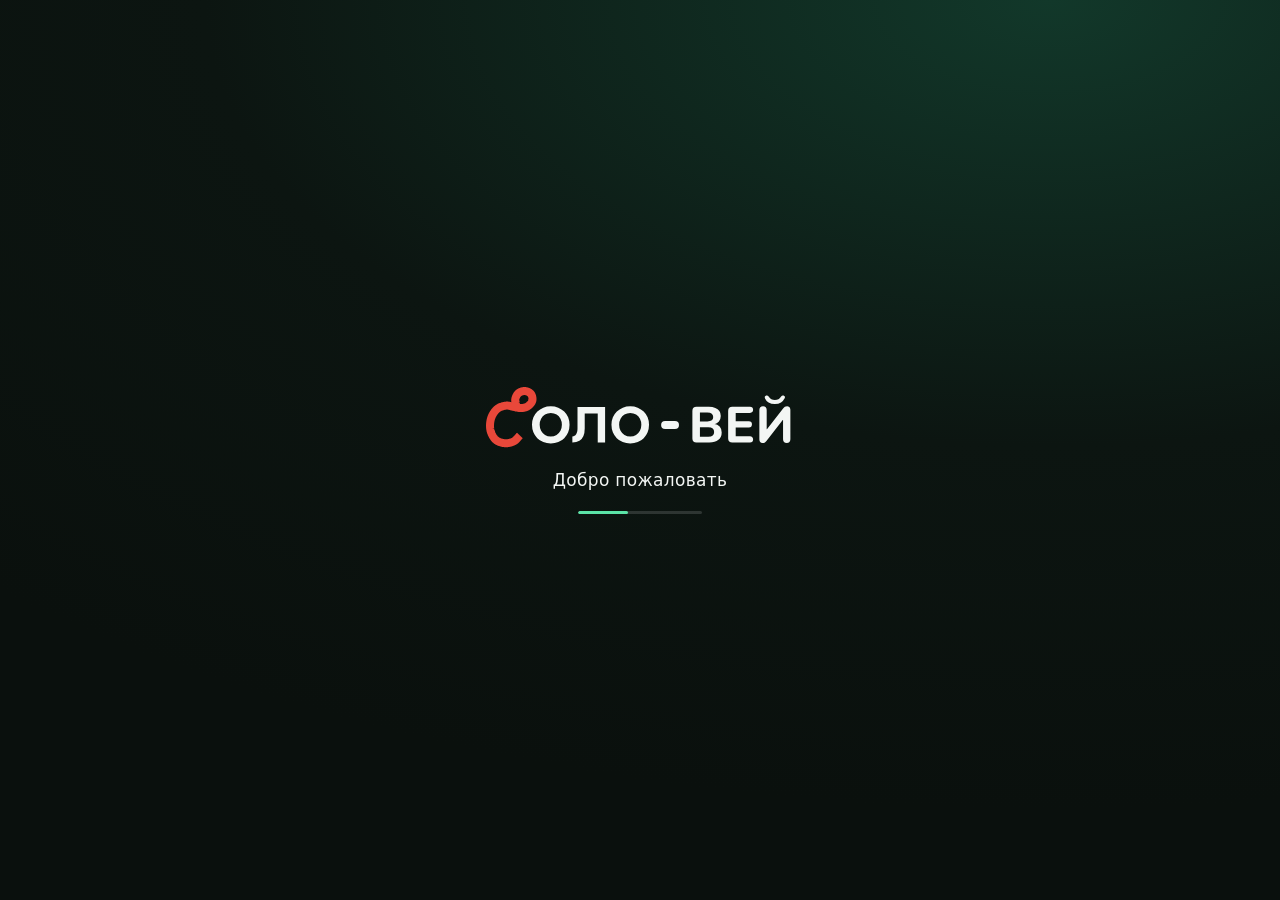
==== commit 3b6e0681: "Тренажёр речи: постоянное приложение для телефона" ====
--- a/index.html
+++ b/index.html
@@ -34,6 +34,23 @@
   <link rel="stylesheet" href="solovey-brand.css">
   <link rel="stylesheet" href="dotted-clock.css">
   <link rel="stylesheet" href="fitness.css">
+  <link rel="stylesheet" href="lesson-videos.css">
+  <style>
+    /* Заставка «Соловей»: встречает человека, пока грузится тренажёр. Стили здесь, чтобы она появилась первой. */
+    .solovey-splash{position:fixed;inset:0;z-index:2147483000;display:grid;place-items:center;color:#f3f6f4;
+      background:radial-gradient(120% 90% at 82% 0%,#12382a 0%,#0c1511 55%,#0a100d 100%);transition:opacity .42s ease,visibility .42s}
+    .solovey-splash.is-leaving{opacity:0;visibility:hidden}
+    .solovey-splash-in{display:grid;justify-items:center;gap:20px;padding:24px;text-align:center}
+    .solovey-splash-logo{min-height:60px;display:grid;place-items:center}
+    .solovey-splash-logo svg{width:min(66vw,310px);height:auto;display:block;overflow:visible;animation:solovey-splash-in .75s cubic-bezier(.2,.8,.2,1) both}
+    .solovey-splash-hello{margin:0;font:500 1.06rem/1.3 system-ui,-apple-system,"Segoe UI",Roboto,sans-serif;letter-spacing:.02em;opacity:.82;
+      animation:solovey-splash-in .75s .2s cubic-bezier(.2,.8,.2,1) both}
+    .solovey-splash-bar{width:124px;height:3px;border-radius:3px;background:rgba(255,255,255,.14);overflow:hidden}
+    .solovey-splash-bar i{display:block;width:40%;height:100%;border-radius:3px;background:#5be3a7;animation:solovey-splash-run 1.1s ease-in-out infinite}
+    @keyframes solovey-splash-in{from{opacity:0;transform:translateY(10px) scale(.96)}to{opacity:1;transform:none}}
+    @keyframes solovey-splash-run{0%{transform:translateX(-110%)}100%{transform:translateX(280%)}}
+    @media (prefers-reduced-motion:reduce){.solovey-splash-logo svg,.solovey-splash-hello{animation:none}.solovey-splash-bar i{animation:none;width:100%}}
+  </style>
   <script>
     // Тёмная тема «библиотеки» — начальный вид с 08.11.2026 (новый ключ: прежняя светлая по умолчанию не тянется).
     try {
@@ -44,6 +61,13 @@
   </script>
 </head>
 <body>
+  <div id="solovey-splash" class="solovey-splash" role="status" aria-label="Соловей. Добро пожаловать, тренажёр загружается">
+    <div class="solovey-splash-in">
+      <div class="solovey-splash-logo"></div>
+      <p class="solovey-splash-hello">Добро пожаловать</p>
+      <span class="solovey-splash-bar" aria-hidden="true"><i></i></span>
+    </div>
+  </div>
   <header class="topbar">
     <div class="topbar-in">
       <a class="brand solovey-brand" href="#/" aria-label="Соловей — на главную">
@@ -67,6 +91,44 @@
       </button>
     </div>
   </header>
+  <script>
+    // Заставка: логотип берём из шапки, убираем её, когда тренажёр показал первый экран (но не раньше 1,5 с и не позже 9 с).
+    (function () {
+      var splash = document.getElementById('solovey-splash');
+      if (!splash) return;
+      var logo = document.querySelector('.brand-name-full svg');
+      if (logo) splash.querySelector('.solovey-splash-logo').appendChild(logo.cloneNode(true));
+      var started = Date.now(), done = false;
+      function hide() {
+        if (done) return;
+        done = true;
+        setTimeout(function () {
+          splash.classList.add('is-leaving');
+          setTimeout(function () { splash.remove(); }, 460);
+        }, Math.max(0, 1500 - (Date.now() - started)));
+      }
+      function ready() { return !!document.querySelector('#app > :not(.empty), #app .card, #speech-connection-key'); }
+      var watch = new MutationObserver(function () { if (ready()) { watch.disconnect(); hide(); } });
+      watch.observe(document.documentElement, { childList: true, subtree: true });
+      setTimeout(function () { watch.disconnect(); hide(); }, 9000);
+      // Чирикнуть в знак приветствия — один раз за визит. Браузер разрешает звук только после касания,
+      // поэтому, если сразу нельзя, чирикаем на первое касание (но не поверх начала записи).
+      try {
+        if (!sessionStorage.getItem('solovey.chirp')) {
+          var chirp = new Audio('splash-chirp.mp3');
+          chirp.volume = 0.55;
+          var mark = function () { try { sessionStorage.setItem('solovey.chirp', '1'); } catch (e) {} };
+          var later = function (event) {
+            document.removeEventListener('pointerdown', later, true);
+            var target = event.target && event.target.closest ? event.target.closest('.vinyl-trigger, .rec-btn, .record-stop, video, audio') : null;
+            if (target || Date.now() - started > 60000) return;
+            chirp.play().then(mark).catch(function () {});
+          };
+          chirp.play().then(mark).catch(function () { document.addEventListener('pointerdown', later, true); });
+        }
+      } catch (e) {}
+    })();
+  </script>
   <div id="banner" class="banner" hidden></div>
   <main id="app" class="page" tabindex="-1"></main>
   <div id="tooltip" class="tooltip" role="status" hidden></div>
@@ -93,6 +155,7 @@
   <script src="voice-light.js"></script>
   <script src="solovey-vinyl.js"></script>
   <script src="dotted-clock.js"></script>
+  <script src="lesson-videos.js"></script>
   <script src="app.js"></script>
 </body>
 </html>
--- a/groups.css
+++ b/groups.css
@@ -10,44 +10,18 @@
 .groups-view .btn { min-height: 44px; }
 .groups-refresh { min-width: 128px; }
 .groups-back { display: inline-flex; align-items: center; gap: 8px; min-height: 44px; width: fit-content; }
-.groups-back svg, .groups-card-foot svg { width: 20px; height: 20px; fill: none; stroke: currentColor; stroke-width: 1.8; stroke-linecap: round; stroke-linejoin: round; flex: none; }
+.groups-back svg { width: 20px; height: 20px; fill: none; stroke: currentColor; stroke-width: 1.8; stroke-linecap: round; stroke-linejoin: round; flex: none; }
 .groups-section-heading { display: flex; align-items: baseline; justify-content: space-between; flex-wrap: wrap; gap: 8px 16px; }
 .groups-section-heading > .small { font-variant-numeric: tabular-nums; }
-.groups-card-grid { display: grid; grid-template-columns: repeat(2, minmax(0, 1fr)); gap: 16px; }
-.groups-group-card { display: flex; flex-direction: column; gap: 16px; min-width: 0; color: var(--ink); transition: background .18s ease, border-color .18s ease; }
-.groups-group-card:hover { background: var(--surface-2); border-color: var(--line-2); text-decoration: none; }
-.groups-group-card:active { background: var(--surface-3); }
-.groups-card-top { display: flex; justify-content: space-between; align-items: flex-start; gap: 12px; flex-wrap: wrap; }
-.groups-card-top h3 { font-size: 21px; line-height: 1.3; }
-.groups-card-tags { display: flex; align-items: center; flex-wrap: wrap; gap: 8px; }
-.groups-card-tags:empty { display: none; }
-.groups-card-tags .chip { font-size: 12px; }
-.groups-list-hint { margin-top: -8px; max-width: 72ch; }
 .groups-demo-label { display: inline-flex; align-items: center; width: fit-content; margin-left: 6px; padding: 3px 7px; border: 1px solid var(--line-2); border-radius: 6px; background: var(--surface-2); color: var(--ink); font-size: 12px; font-weight: 600; line-height: 1.4; vertical-align: middle; }
-.groups-card-tags .groups-demo-label { margin-left: 0; }
 .groups-demo-notice { display: flex; flex-direction: column; gap: 10px; border-left: 4px solid var(--accent); background: var(--surface-2); }
 .groups-demo-notice h2 { font-size: 20px; }
 .groups-demo-notice p { max-width: 78ch; line-height: 1.6; }
 .groups-context { display: flex; align-items: center; flex-wrap: wrap; gap: 10px 16px; }
-.groups-card-foot { display: flex; gap: 16px; align-items: center; padding-top: 14px; margin-top: auto; border-top: 1px solid var(--line); }
-.groups-card-foot > :first-child { margin-right: auto; }
-.groups-card-preview { display: flex; flex-direction: column; gap: 12px; border-top: 1px solid var(--line); padding-top: 14px; }
-.groups-card-preview-heading { display: flex; align-items: baseline; justify-content: space-between; gap: 12px; font-size: 14px; font-weight: 600; }
-.groups-card-standings { display: grid; gap: 10px; margin: 0; padding: 0; list-style: none; }
-.groups-card-standings li { display: grid; grid-template-columns: 22px 32px minmax(0,1fr) auto; align-items: center; gap: 10px; min-width: 0; min-height: 34px; }
-.groups-card-place { color: var(--ink-2); font-size: 14px; text-align: center; }
-.profile-avatar.groups-card-avatar { width: 32px; height: 32px; font-size: 14px; border-radius: 50%; }
-.groups-card-person { display: flex; flex-direction: column; gap: 2px; min-width: 0; font-size: 15px; line-height: 1.35; font-weight: 600; overflow-wrap: anywhere; }
-.groups-card-person-self { color: var(--ink-2); font-weight: 400; white-space: nowrap; }
-.groups-card-preview-demo { font-size: 11px; line-height: 1.4; font-weight: 400; color: var(--ink-2); }
-.groups-card-rating { font-size: 16px; font-weight: 650; white-space: nowrap; }
-.groups-card-self { padding-top: 12px; border-top: 1px solid var(--line); line-height: 1.5; color: var(--ink-2); }
-.groups-card-preview-empty { line-height: 1.5; }
 .groups-points { font-weight: 650; }
 .groups-empty { display: flex; flex-direction: column; align-items: flex-start; gap: 14px; padding-top: 32px; padding-bottom: 32px; }
 .groups-empty p { max-width: 66ch; }
-.groups-create, .groups-friends, .groups-invite-card, .groups-join-card, .groups-consent { display: flex; flex-direction: column; gap: 16px; }
-.groups-create { max-width: 720px; }
+.groups-friends, .groups-invite-card, .groups-join-card, .groups-consent { display: flex; flex-direction: column; gap: 16px; }
 .groups-profile-fields { display: grid; grid-template-columns: repeat(2, minmax(0, 1fr)); gap: 16px; }
 .groups-profile-note { background: var(--surface-2); border: 1px solid var(--line); border-radius: var(--radius-sm); padding: 14px 16px; }
 .groups-field { display: flex; flex-direction: column; gap: 8px; }
@@ -195,7 +169,6 @@
 @media (max-width: 800px) {
   .groups-heading { flex-direction: column; gap: 16px; }
   .groups-heading-actions { width: 100%; }
-  .groups-card-grid { grid-template-columns: minmax(0, 1fr); }
 }
 @media (max-width: 600px) {
   .groups-view .card { padding: 18px 16px; }
@@ -219,7 +192,6 @@
   .groups-ranking thead th { font-size: 12px; }
   .groups-ranking-denominator { display: block; font-size: 12px; margin-top: 2px; }
   .groups-award-grid { grid-template-columns: minmax(0,1fr); }
-  .groups-card-standings li { gap: 8px; grid-template-columns: 18px 32px minmax(0,1fr) auto; }
   .groups-standings .groups-rank-col { width: 34px; }
   .groups-standings .groups-numeric-col { width: 70px; }
   .groups-standings .groups-ranking-points { font-size: 18px; }
@@ -234,7 +206,7 @@
   .groups-profile-fields { grid-template-columns: minmax(0, 1fr); }
   .groups-invitation-list > li { align-items: flex-start; flex-direction: column; }
 }
-.groups-tests, .groups-people { display: flex; flex-direction: column; gap: 14px; }
+.groups-people { display: flex; flex-direction: column; gap: 14px; }
 .groups-test-list { list-style: none; padding: 0; margin: 0; display: grid; gap: 12px; }
 .groups-test-list li { display: flex; align-items: center; justify-content: space-between; flex-wrap: wrap; gap: 12px; padding-block: 12px; border-top: 1px solid var(--line); }
 .groups-test-list li .btn { min-height: 44px; }
@@ -284,3 +256,96 @@
 @media (max-width: 359px) {
   .groups-hero-panel .profile-character-grid { grid-template-columns: repeat(2, minmax(0, 1fr)); }
 }
+
+/* Список групп плитками, как значки на экране телефона (просьба владельца 14.11). */
+.groups-shelf { display: flex; flex-direction: column; gap: 14px; min-width: 0; }
+.groups-tiles { list-style: none; margin: 0; padding: 0; display: grid; grid-template-columns: repeat(4, minmax(0, 1fr)); gap: 18px 10px; }
+.groups-tiles > li { display: flex; justify-content: center; min-width: 0; }
+.groups-tile { display: flex; flex-direction: column; align-items: center; gap: 8px; width: 100%; min-width: 0; padding: 0; border: 0; background: none; color: var(--ink); font: inherit; text-align: center; text-decoration: none; cursor: pointer; -webkit-tap-highlight-color: transparent; touch-action: manipulation; }
+.groups-tile:hover { text-decoration: none; color: var(--ink); }
+.groups-tile:focus-visible { outline: none; }
+.groups-tile:focus-visible .groups-tile-icon { outline: 3px solid var(--accent); outline-offset: 3px; }
+.groups-tile:disabled { cursor: default; opacity: .55; }
+.groups-tile-icon { --tile-tone: var(--fit-mint); position: relative; display: grid; place-items: center; flex: none; width: 100%; max-width: 76px; aspect-ratio: 1; border-radius: 23%; border: 1px solid color-mix(in srgb, var(--tile-tone) 30%, transparent);
+  background: linear-gradient(155deg, color-mix(in srgb, var(--tile-tone) 32%, var(--surface-2)), color-mix(in srgb, var(--tile-tone) 14%, var(--surface)));
+  color: color-mix(in srgb, var(--tile-tone) 78%, var(--ink)); box-shadow: inset 0 1px 0 rgb(255 255 255 / 9%), 0 10px 20px -14px rgb(0 0 0 / 75%);
+  font-family: var(--font-num, inherit); font-size: clamp(24px, 7.4vw, 32px); font-weight: 700; line-height: 1; transition: transform .14s ease, filter .14s ease; }
+.groups-tile:hover .groups-tile-icon { filter: brightness(1.08); }
+.groups-tile:active .groups-tile-icon { transform: scale(.94); }
+.groups-tile-letter { display: block; transform: translateY(1px); }
+.groups-tile-tone-1 { --tile-tone: var(--fit-amber); }
+.groups-tile-tone-2 { --tile-tone: var(--fit-silver); }
+.groups-tile-tone-3 { --tile-tone: var(--fit-coral); }
+.groups-tile-tone-4 { --tile-tone: color-mix(in srgb, var(--fit-mint) 55%, var(--fit-silver)); }
+.groups-tile-tone-5 { --tile-tone: var(--fit-bronze); }
+.groups-tile-icon.is-placeholder { border-style: dashed; border-color: var(--line-2); background: transparent; box-shadow: none; }
+.groups-tile-name { display: -webkit-box; -webkit-box-orient: vertical; -webkit-line-clamp: 2; line-clamp: 2; overflow: hidden; max-width: 100%; font-size: 13px; line-height: 1.25; font-weight: 550; overflow-wrap: break-word; word-break: normal; -webkit-hyphens: auto; hyphens: auto; }
+.groups-tile-season { display: inline-block; flex: none; width: 12px; height: 12px; border-radius: 50%; background: var(--fit-mint); box-shadow: 0 0 0 2px var(--bg); }
+.groups-tile-season.is-upcoming { background: var(--fit-amber); }
+.groups-tile-icon > .groups-tile-season { position: absolute; top: -4px; right: -4px; }
+.groups-tile-create .groups-tile-icon { border: 1.5px dashed var(--line-2); background: transparent; box-shadow: none; color: var(--accent-ink); }
+.groups-tile-create .groups-tile-name { color: var(--accent-ink); }
+.groups-tile-plus { position: relative; width: 36%; aspect-ratio: 1; }
+.groups-tile-plus::before, .groups-tile-plus::after { content: ''; position: absolute; left: 50%; top: 50%; width: 100%; height: 3px; border-radius: 3px; background: currentColor; transform: translate(-50%, -50%); }
+.groups-tile-plus::after { transform: translate(-50%, -50%) rotate(90deg); }
+.groups-shelf-empty { max-width: 60ch; line-height: 1.5; }
+.groups-tiles-legend { display: flex; flex-wrap: wrap; gap: 6px 16px; }
+.groups-tiles-legend > span { display: inline-flex; align-items: center; gap: 7px; }
+.groups-tiles-legend .groups-tile-season { width: 9px; height: 9px; box-shadow: none; }
+@media (min-width: 600px) {
+  .groups-tiles { grid-template-columns: repeat(6, minmax(0, 1fr)); gap: 22px 14px; }
+  .groups-tile-icon { max-width: 84px; font-size: 32px; }
+  .groups-tile-name { font-size: 14px; }
+}
+@media (min-width: 960px) { .groups-tiles { grid-template-columns: repeat(8, minmax(0, 1fr)); } }
+
+/* «Мой круг» на экране групп — одной компактной карточкой, подробности по нажатию. */
+.groups-circle { display: flex; flex-direction: column; gap: 4px; }
+.groups-circle-head { display: flex; align-items: center; gap: 12px; min-width: 0; padding-bottom: 8px; }
+.groups-circle-head h2 { font-size: 19px; line-height: 1.3; }
+.groups-circle-copy { display: flex; flex-direction: column; gap: 2px; min-width: 0; }
+.groups-circle-faces { display: flex; flex: none; padding-left: 8px; }
+.groups-circle-faces > * { margin-left: -8px; box-shadow: 0 0 0 2px var(--surface); }
+.profile-avatar.groups-circle-face, .groups-person-mark.groups-circle-face { width: 32px; height: 32px; border-radius: 50%; font-size: 13px; }
+
+/* Мастер создания группы. */
+.groups-wizard-back { padding: 0; border: 0; background: none; color: var(--accent-ink); font: inherit; font-weight: 600; cursor: pointer; }
+.groups-wizard-back:disabled { opacity: .55; cursor: default; }
+.groups-wizard { display: flex; flex-direction: column; gap: 18px; max-width: 640px; min-width: 0; }
+.groups-wizard-progress { display: flex; flex-direction: column; gap: 10px; }
+.groups-wizard-bar { list-style: none; margin: 0; padding: 0; display: grid; grid-template-columns: repeat(3, minmax(0, 1fr)); gap: 6px; }
+.groups-wizard-bar li { height: 4px; border-radius: 4px; background: var(--surface-3); }
+.groups-wizard-bar li.is-done, .groups-wizard-bar li.is-current { background: var(--accent); }
+.groups-wizard-step { display: flex; flex-direction: column; gap: 16px; min-width: 0; }
+.groups-wizard-step h2 { font-size: 24px; line-height: 1.25; }
+.groups-wizard-step h2:focus { outline: none; }
+.groups-wizard-name { display: grid; grid-template-columns: 72px minmax(0, 1fr); gap: 16px; align-items: start; }
+.groups-wizard-preview { display: flex; flex-direction: column; align-items: center; gap: 6px; padding-top: 2px; min-width: 0; }
+.groups-wizard-preview .groups-tile-icon { width: 64px; font-size: 28px; }
+.groups-wizard-preview .groups-tile-name { font-size: 12px; color: var(--ink-2); }
+.groups-choice-set { margin: 0; padding: 0; border: 0; min-width: 0; display: flex; flex-direction: column; gap: 10px; }
+.groups-choice-set legend { padding: 0; margin-bottom: 10px; font-weight: 600; }
+.groups-choices { display: grid; grid-template-columns: repeat(2, minmax(0, 1fr)); gap: 8px; }
+.groups-choice { position: relative; display: flex; align-items: center; gap: 8px; min-width: 0; min-height: 52px; padding: 10px 14px; border: 1px solid var(--line-2); border-radius: var(--radius-sm); background: var(--surface); color: var(--ink); font-weight: 550; line-height: 1.3; cursor: pointer; -webkit-tap-highlight-color: transparent; transition: background .15s ease, border-color .15s ease; }
+.groups-choice > span { min-width: 0; }
+.groups-choice input { position: absolute; width: 1px; height: 1px; margin: 0; opacity: 0; pointer-events: none; }
+.groups-choice.is-selected { border-color: var(--accent); background: color-mix(in srgb, var(--accent) 14%, var(--surface)); box-shadow: inset 0 0 0 1px var(--accent); }
+.groups-choice.is-selected::after { content: '✓'; margin-left: auto; color: var(--accent-ink); font-weight: 700; }
+.groups-choice:has(input:focus-visible) { outline: 3px solid var(--accent); outline-offset: 2px; }
+.groups-wizard-created { display: flex; align-items: center; gap: 14px; min-width: 0; }
+.groups-wizard-created > div { min-width: 0; display: flex; flex-direction: column; gap: 4px; }
+.groups-wizard-created .groups-tile-icon { width: 56px; font-size: 24px; }
+.groups-wizard-block { display: flex; flex-direction: column; gap: 10px; padding-top: 16px; border-top: 1px solid var(--line); min-width: 0; }
+.groups-wizard-block > h3 { font-size: 16px; line-height: 1.35; }
+.groups-wizard .groups-test-list { gap: 0; }
+.groups-wizard .groups-test-list li { flex-wrap: wrap; gap: 8px 12px; padding-block: 10px; }
+.groups-wizard .groups-test-list li:first-child { border-top: 0; padding-top: 0; }
+.groups-wizard .groups-test-list .profile-identity { flex: 1 1 170px; min-width: 0; }
+.groups-wizard .groups-test-list .profile-identity p { overflow-wrap: normal; word-break: normal; }
+.groups-wizard .groups-test-list .btn, .groups-wizard .groups-test-list .chip { width: auto; flex: none; margin-left: auto; }
+@media (max-width: 600px) {
+  .groups-wizard-step h2 { font-size: 21px; }
+  .groups-wizard-name { grid-template-columns: 60px minmax(0, 1fr); gap: 12px; }
+  .groups-wizard-preview .groups-tile-icon { width: 56px; font-size: 24px; }
+  .groups-wizard-finish .btn { flex: 1 1 100%; justify-content: center; }
+}
--- a/duels.css
+++ b/duels.css
@@ -5,6 +5,16 @@
 .duel-player-status { display: flex; flex-wrap: wrap; gap: 6px 18px; }
 .duel-topic { font-size: 23px; line-height: 1.4; }
 .duel-selected { border-color: var(--accent); }
+.duel-task { margin: 0; line-height: 1.5; color: var(--ink-2); }
+.duel-insight { border-top: 1px solid var(--line); }
+.duel-insight h4 { margin: 16px 0 8px; font-size: 16px; }
+.duel-compare { width: 100%; border-collapse: collapse; margin-top: 8px; }
+.duel-compare th, .duel-compare td { padding: 8px 6px; border-bottom: 1px solid var(--line); text-align: left; font-weight: 400; overflow-wrap: anywhere; }
+.duel-compare thead th { font-size: 13px; color: var(--ink-2); }
+.duel-compare .num { text-align: right; width: 84px; }
+.duel-compare .duel-lead { font-weight: 700; color: var(--accent-ink); }
+.duel-advice { margin: 14px 0 0; padding: 12px 14px; border-radius: var(--radius-sm); background: var(--surface-2); line-height: 1.5; }
+.duel-scores { margin: 0; }
 .duel-clock { font-size: clamp(26px,7vw,42px); font-weight: 650; }
 .duel-recording { color: var(--bad-ink); }
 .duel-results { padding: 14px; border-radius: var(--radius-sm); background: var(--surface-2); display: grid; gap: 8px; }
--- a/season.css
+++ b/season.css
@@ -194,3 +194,81 @@
 @media (prefers-reduced-motion: reduce) {
   .season-week-link { transition: none !important; }
 }
+
+/* ---- верх экрана: «Начать задание» и лампочка вызова (раскладка владельца от 14.11) ---- */
+.season-actions { display: flex; flex-direction: column; gap: 10px; }
+.season-actions-row { display: flex; align-items: stretch; gap: 10px; }
+.btn.season-start, .season-start { flex: 1 1 auto; min-width: 0; display: flex; align-items: center; justify-content: space-between; gap: 12px;
+  min-height: 68px; height: auto; padding: 12px 20px; border-radius: 22px; text-align: left; white-space: normal; }
+.season-start-copy { display: flex; flex-direction: column; gap: 2px; min-width: 0; }
+.season-start-copy strong { font-size: 19px; font-weight: 700; line-height: 1.2; }
+.season-start-copy .small { font-weight: 500; opacity: .82; font-variant-numeric: tabular-nums; }
+.season-start > svg { flex: none; width: 22px; height: 22px; }
+.season-start-done { border: 1px solid var(--line); background: var(--surface); color: var(--ink); }
+.season-start-done .small { color: var(--ink-2); opacity: 1; }
+.season-lamp { position: relative; flex: none; display: grid; place-items: center; width: 68px; min-height: 68px; border: 1px solid var(--line); border-radius: 22px;
+  background: var(--surface); color: var(--ink-3); transition: background .2s ease, color .2s ease, border-color .2s ease; }
+.season-lamp:hover { text-decoration: none; color: var(--ink-2); }
+.season-lamp:active { transform: scale(.97); }
+.season-lamp:focus-visible { outline: 2px solid var(--accent); outline-offset: 2px; }
+.season-lamp svg { width: 28px; height: 28px; fill: none; stroke: currentColor; stroke-width: 1.8; stroke-linecap: round; stroke-linejoin: round; }
+.season-lamp[data-lit="true"] { border-color: color-mix(in srgb, var(--season-gold) 65%, transparent); background: color-mix(in srgb, var(--season-gold) 24%, var(--surface)); color: var(--season-gold); }
+.season-lamp[data-lit="true"] svg { fill: color-mix(in srgb, var(--season-gold) 40%, transparent); }
+/* Свечение — отдельным слоем и только прозрачностью, чтобы не дёргать раскладку. */
+.season-lamp[data-lit="true"]::after { content: ''; position: absolute; inset: -3px; border-radius: 25px; pointer-events: none;
+  box-shadow: 0 0 22px 5px color-mix(in srgb, var(--season-gold) 45%, transparent); opacity: 0; animation: season-lamp-glow 1.8s ease-in-out infinite; }
+@keyframes season-lamp-glow { 50% { opacity: 1; } }
+.season-lamp-count { position: absolute; top: 6px; right: 6px; min-width: 20px; height: 20px; padding: 0 5px; border-radius: 10px;
+  background: var(--fit-coral, #c9444b); color: #ffffff; font-size: 12px; font-weight: 700; line-height: 20px; text-align: center; }
+.season-call { display: flex; align-items: center; gap: 10px; padding: 12px 16px; border-radius: 18px; background: color-mix(in srgb, var(--season-gold) 14%, var(--surface)); color: var(--ink); font-weight: 600; line-height: 1.35; }
+.season-call:hover { text-decoration: none; }
+.season-call strong { margin-left: auto; color: var(--season-gold); white-space: nowrap; }
+.season-call svg { flex: none; width: 18px; height: 18px; fill: none; stroke: var(--season-gold); stroke-width: 2; stroke-linecap: round; stroke-linejoin: round; }
+
+/* ---- кольца: подписи рядом, разбивка спрятана ---- */
+.season-ring-legend { display: flex; flex-direction: column; gap: 6px; flex: 1 1 150px; margin: 0; padding: 0; list-style: none; }
+.season-ring-legend li { display: flex; align-items: center; gap: 8px; font-size: 15px; color: var(--ink-2); }
+.season-ring-legend strong { margin-left: auto; color: var(--ink); font-family: var(--font-num, inherit); font-size: 18px; font-weight: 700; font-variant-numeric: tabular-nums; }
+.season-more > summary { cursor: pointer; padding: 4px 0; font-size: 15px; font-weight: 600; color: var(--ink-2); }
+.season-more[open] > summary { margin-bottom: 12px; }
+
+/* ---- «Чемпионство» ---- */
+.season-championship { display: flex; flex-direction: column; gap: 12px; }
+.season-board-toggle { align-self: center; }
+.season-last-week { display: flex; align-items: center; flex-wrap: wrap; gap: 8px 12px; padding: 12px 14px; border-radius: 16px; background: color-mix(in srgb, var(--ink) 6%, transparent); color: var(--ink); }
+.season-last-week:hover { text-decoration: none; }
+.season-last-week > svg { margin-left: auto; width: 18px; height: 18px; fill: none; stroke: currentColor; stroke-width: 2; stroke-linecap: round; stroke-linejoin: round; }
+.season-last-people { display: flex; flex-wrap: wrap; gap: 6px 14px; }
+.season-last-person { display: inline-flex; align-items: center; gap: 6px; min-width: 0; font-size: 14px; font-weight: 600; }
+.profile-avatar.season-last-avatar { width: 26px; height: 26px; flex: none; font-size: 12px; border-radius: 50%; }
+.season-last-person[data-place="1"] .season-last-avatar { box-shadow: 0 0 0 2px var(--surface), 0 0 0 4px var(--season-gold); }
+.season-last-person[data-place="2"] .season-last-avatar { box-shadow: 0 0 0 2px var(--surface), 0 0 0 4px var(--season-silver); }
+.season-last-person[data-place="3"] .season-last-avatar { box-shadow: 0 0 0 2px var(--surface), 0 0 0 4px var(--season-bronze); }
+
+/* ---- битвы ---- */
+.season-battles { display: flex; flex-direction: column; gap: 12px; }
+.season-battles-count { margin-left: auto; white-space: nowrap; }
+.season-challenges { display: flex; flex-direction: column; gap: 8px; margin: 0; padding: 0; list-style: none; }
+.season-challenges li { display: flex; align-items: center; gap: 10px; padding: 10px 12px; border-radius: 14px; background: color-mix(in srgb, var(--season-gold) 13%, var(--surface)); }
+.season-battles-go { align-self: flex-start; }
+
+@media (max-width: 600px) {
+  .season-battles-go { align-self: stretch; justify-content: center; }
+  .season-board-toggle { align-self: stretch; justify-content: center; }
+}
+@media (prefers-reduced-motion: reduce) {
+  .season-lamp[data-lit="true"]::after { animation: none; opacity: .6; }
+}
+
+/* Подпись «пропущен» в узком столбце среза рвалась посередине слова: делаем её мельче и без переноса. */
+.season-track-step[data-state="missed"] .season-track-score,
+.season-track-step[data-state="upcoming"] .season-track-score { font-size: 12.5px; font-weight: 600; white-space: nowrap; color: var(--ink-3); }
+
+/* ---- оценка тренера за выполнение (решение владельца от 14.11): сумма и средняя под днями,
+   тихий индекс навыков у первых трёх мест ---- */
+.season-tile > p.season-grades { margin-top: -6px; color: var(--ink); font-weight: 600; line-height: 1.45; font-variant-numeric: tabular-nums; }
+.season-skill-index { font-size: 12px; line-height: 1.2; color: var(--ink-3); font-weight: 500; font-variant-numeric: tabular-nums; white-space: nowrap; }
+/* Пояснение к числу в разбивке участника — отдельной строкой, а не хвостом за числом:
+   иначе «6,3 / 10 на место не влияет» рвётся по словам в узкой ячейке. Индекс навыков — на всю ширину. */
+.season-standings .groups-participant-metrics dd > .small { display: block; margin-top: 2px; font-size: 13px; font-weight: 500; color: var(--ink-2); }
+.season-standings .groups-participant-metrics > [data-metric="skill"] { grid-column: 1 / -1; }
--- a/fitness.css
+++ b/fitness.css
@@ -430,3 +430,13 @@
   .fit-rings .fit-ring[data-part="battles"] { --size: 52px; }
   .season-total strong { font-size: 52px; }
 }
+
+/* ---------- оценка за выполнение на экране разбора (решение владельца от 14.11.2026) ----------
+   Плашка над общим впечатлением тренера. Цвет по шкале: 8–10 мятный, 4–7 янтарный, 1–3 коралловый. */
+.task-grade { --tone: var(--fit-mint); display: flex; align-items: baseline; flex-wrap: wrap; column-gap: 6px; row-gap: 2px;
+  width: fit-content; max-width: 100%; margin: 0 0 14px; padding: 9px 14px; border-radius: 14px;
+  background: color-mix(in srgb, var(--tone) 13%, transparent); box-shadow: inset 0 0 0 1px color-mix(in srgb, var(--tone) 34%, transparent); }
+.task-grade[data-tone="mid"] { --tone: var(--fit-amber); }
+.task-grade[data-tone="low"] { --tone: var(--fit-coral); }
+.task-grade-label, .task-grade-of { font-size: 15px; font-weight: 600; color: var(--ink-2); }
+.task-grade-value { font-family: var(--font-num); font-size: 30px; line-height: 1; font-weight: 700; letter-spacing: -.01em; color: var(--tone); }
--- a/lesson-videos.css
+++ b/lesson-videos.css
@@ -0,0 +1,47 @@
+/* Ролики-уроки на странице упражнения: компактная карточка и окно с видео. */
+.lesson-video { margin: 14px 0 4px; }
+.lesson-video-open {
+  display: flex; align-items: center; gap: 14px; width: 100%; padding: 10px 14px 10px 10px;
+  font: inherit; color: inherit; text-align: left; cursor: pointer;
+  background: color-mix(in srgb, currentColor 6%, transparent);
+  border: 1px solid color-mix(in srgb, currentColor 16%, transparent);
+  border-radius: 18px;
+  -webkit-tap-highlight-color: transparent;
+}
+.lesson-video-open:hover { background: color-mix(in srgb, currentColor 10%, transparent); }
+.lesson-video-open:focus-visible { outline: 2px solid currentColor; outline-offset: 2px; }
+.lesson-video-thumb {
+  position: relative; flex: 0 0 auto; width: 54px; height: 96px; border-radius: 10px; overflow: hidden;
+  background: #101814 center / cover no-repeat;
+  box-shadow: 0 0 0 1px color-mix(in srgb, currentColor 14%, transparent);
+}
+.lesson-video-play {
+  position: absolute; inset: 0; display: grid; place-items: center;
+  background: linear-gradient(180deg, rgba(0, 0, 0, .05), rgba(0, 0, 0, .45));
+}
+.lesson-video-play svg { width: 26px; height: 26px; fill: #fff; filter: drop-shadow(0 1px 3px rgba(0, 0, 0, .6)); }
+.lesson-video-text { display: grid; gap: 4px; min-width: 0; }
+.lesson-video-title { font-weight: 650; font-size: 1.02rem; line-height: 1.25; }
+.lesson-video-note { font-size: .88rem; line-height: 1.3; opacity: .72; overflow-wrap: anywhere; }
+
+.lesson-video-dialog {
+  width: min(430px, calc(100vw - 20px)); max-height: calc(100dvh - 20px); padding: 12px;
+  color: #f2f5f3; background: #121a16; border: 1px solid rgba(255, 255, 255, .14); border-radius: 22px;
+  overflow: hidden;
+}
+.lesson-video-dialog[open] { display: flex; flex-direction: column; gap: 10px; }
+.lesson-video-dialog::backdrop { background: rgba(4, 8, 6, .78); }
+.lesson-video-bar { display: flex; align-items: center; justify-content: space-between; gap: 12px; }
+.lesson-video-heading { margin: 0 4px; font-weight: 650; font-size: 1.05rem; }
+.lesson-video-close, .lesson-video-tab {
+  font: inherit; color: inherit; cursor: pointer; padding: 8px 14px; border-radius: 999px;
+  background: rgba(255, 255, 255, .08); border: 1px solid rgba(255, 255, 255, .14);
+}
+.lesson-video-tabs { display: flex; gap: 8px; }
+.lesson-video-tab { flex: 1 1 0; text-align: center; }
+.lesson-video-tab.is-active { color: #0d1511; background: #5be3a7; border-color: #5be3a7; font-weight: 650; }
+.lesson-video-player {
+  display: block; width: 100%; min-height: 0; flex: 1 1 auto; max-height: calc(100dvh - 150px);
+  aspect-ratio: 9 / 16; object-fit: contain; background: #000; border-radius: 14px;
+}
+.lesson-video-status { margin: 0 4px; font-size: .9rem; color: #ffb4a8; }
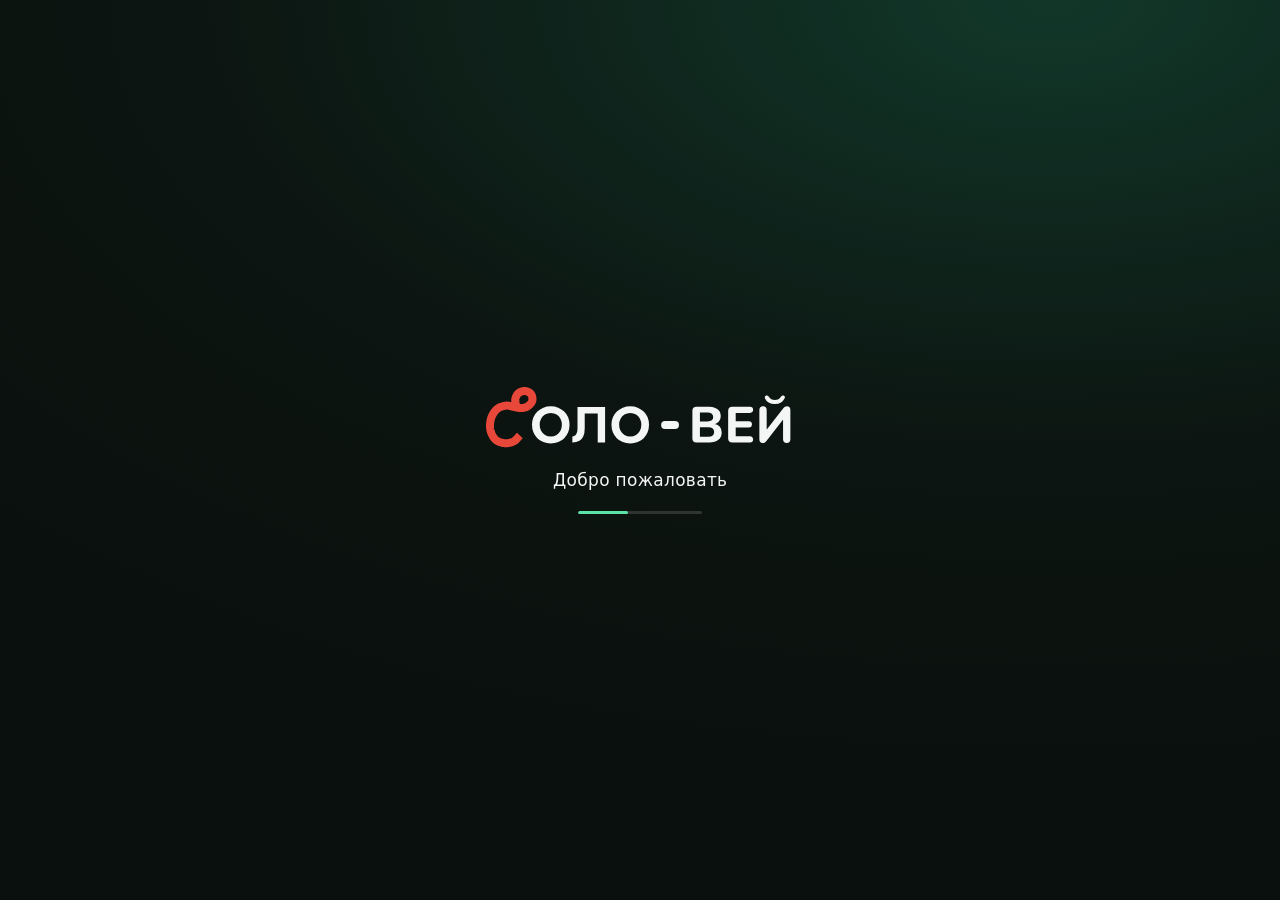
==== commit aa4d838b: "Тренажёр речи: постоянное приложение для телефона" ====
--- a/index.html
+++ b/index.html
@@ -157,5 +157,6 @@
   <script src="dotted-clock.js"></script>
   <script src="lesson-videos.js"></script>
   <script src="app.js"></script>
+  <script src="pulse.js"></script>
 </body>
 </html>
--- a/connection.css
+++ b/connection.css
@@ -8,13 +8,20 @@
 .speech-connection-card h1 { margin: 0 0 24px; font-size: clamp(24px, 6vw, 32px); line-height: 1.2; }
 .speech-connection-status { margin: 0 0 12px; font-size: 18px; line-height: 1.5; }
 .speech-connection-detail { margin: 0 0 24px; color: var(--ink-2, #56655e); font-size: 15px; line-height: 1.5; }
+.speech-connection-entry { display: grid; gap: 14px; }
+.speech-connection-entry .speech-connection-detail { margin: 0; }
+.speech-connection-cover a.speech-connection-telegram { display: flex; align-items: center; justify-content: center; min-height: 52px; text-align: center; text-decoration: none; font-size: 17px; }
 .speech-connection-login { display: grid; gap: 12px; }
 .speech-connection-login label { font-size: 16px; line-height: 1.4; }
 .speech-connection-login input { width: 100%; min-width: 0; min-height: 48px; padding: 12px; border: 1px solid var(--line, #d9dfd7); border-radius: 10px; color: inherit; background: var(--bg, #f5f4ef); font: inherit; font-size: 16px; }
 .speech-connection-cover button, .speech-connection-note button { min-height: 44px; white-space: normal; }
-.speech-connection-login[hidden], .speech-connection-cover [hidden] { display: none; }
+.speech-connection-login[hidden], .speech-connection-cover [hidden], .speech-connection-cover a.speech-connection-telegram[hidden] { display: none; }
 .speech-connection-note { position: fixed; z-index: 450; left: max(12px, env(safe-area-inset-left)); right: max(12px, env(safe-area-inset-right)); top: max(12px, env(safe-area-inset-top)); display: flex; align-items: center; justify-content: space-between; gap: 12px; max-width: 680px; margin-inline: auto; padding: 12px 16px; border: 1px solid var(--line, #d9dfd7); border-radius: 12px; background: var(--surface, #ffffff); color: var(--ink, #24332f); box-shadow: 0 6px 24px #0002; font-size: 14px; line-height: 1.4; }
 .speech-connection-note span { min-width: 0; }
 .speech-connection-note button { flex: 0 0 auto; }
 .speech-connection-card :focus-visible, .speech-connection-note :focus-visible { outline: 3px solid var(--accent, #287060); outline-offset: 3px; }
 @media (max-width: 400px) { .speech-connection-card { padding: 20px; } .speech-connection-note { align-items: flex-start; } }
+
+/* Вход по почте: вторая форма на экране входа. */
+.speech-connection-email label[hidden], .speech-connection-email input[hidden], .speech-connection-email button[hidden] { display: none; }
+.speech-connection-email input + label { margin-top: 10px; }
--- a/season.css
+++ b/season.css
@@ -117,7 +117,7 @@
 .season-checkpoint-call strong { font-size: 17px; font-weight: 650; }
 .season-checkpoint-call p { margin-top: 4px; }
 .season-track { display: grid; grid-auto-flow: column; grid-auto-columns: minmax(64px, 1fr); gap: 10px; margin: 0; padding: 4px 0 0; list-style: none; overflow-x: auto; }
-.season-track-step { display: grid; grid-template-rows: 20px 96px auto auto auto; justify-items: center; gap: 4px; min-width: 0; text-align: center; }
+.season-track-step { display: grid; grid-template-rows: 20px 96px auto auto auto auto; justify-items: center; gap: 4px; min-width: 0; text-align: center; }
 .season-track-bar { position: relative; display: block; width: 100%; max-width: 72px; height: 96px; border-radius: 10px; background: var(--track); overflow: hidden; }
 .season-track-bar > span { position: absolute; left: 0; right: 0; bottom: 0; border-radius: 10px 10px 0 0; background: var(--accent); }
 .season-track-step[data-state="open"] .season-track-bar { background: transparent; box-shadow: inset 0 0 0 2px var(--accent); }
@@ -165,6 +165,23 @@
 .checkpoint-task-step { font-size: 13px; font-weight: 600; color: var(--accent-ink); }
 .checkpoint-task-text { font-size: 18px; line-height: 1.6; font-weight: 400; letter-spacing: normal; text-wrap: pretty; max-width: 68ch; }
 .checkpoint-task-question { font-size: 22px; line-height: 1.35; font-weight: 600; letter-spacing: -.01em; }
+/* Текст на минуту чтения вслух: абзацы как в источнике, строка шире, чтобы реже переводить взгляд. */
+.checkpoint-reading { white-space: pre-line; max-width: none; }
+/* Пока идёт чтение, таймер и «стоп» прилипают к низу экрана над панелью навигации. */
+/* Панель лежит в блоке подсказок; чтобы прилипать вдоль всего текста, она должна считаться ребёнком карточки. */
+.topic-tools:has(.checkpoint-reading-bar) { display: contents; }
+.checkpoint-reading-bar { position: sticky; bottom: calc(var(--trainer-mobile-nav-space, 0px) + 10px); z-index: 5; display: flex; align-items: center; justify-content: space-between; gap: 12px; width: 100%; padding: 10px 12px 10px 16px; border: 1px solid var(--line-2, var(--line)); border-radius: 18px; background: var(--surface); box-shadow: 0 10px 28px rgb(0 0 0 / 32%); }
+.checkpoint-reading-left { display: flex; align-items: baseline; gap: 8px; min-width: 0; }
+.checkpoint-reading-time { font-size: 30px; line-height: 1; font-weight: 700; font-variant-numeric: tabular-nums; }
+.checkpoint-reading-bar .btn { flex: none; min-height: 48px; }
+.reading-result { margin: 4px 0 0; padding: 12px 14px; border: 1px solid var(--line); border-radius: var(--radius-sm); font-weight: 600; }
+.reading-result.small { font-weight: 400; }
+.season-gate-note { margin: 0; }
+.season-track-reading { color: var(--ink-2); white-space: nowrap; }
+.season-team-reading { display: block; white-space: nowrap; }
+.groups-observer { display: grid; gap: 10px; justify-items: start; border-style: dashed; }
+.groups-observer h2 { margin: 0; font-size: 19px; }
+.groups-observer p { margin: 0; }
 .checkpoint-task-step, .checkpoint-task-hidden { letter-spacing: normal; font-weight: 600; }
 .checkpoint-task-hidden { font-size: 16px; font-weight: 400; }
 .checkpoint-task + .checkpoint-task { margin-top: 18px; padding-top: 18px; border-top: 1px solid var(--line); }
--- a/training-ui.css
+++ b/training-ui.css
@@ -97,3 +97,22 @@
   .training-tile-art { transition: none; }
   .training-tile:hover .training-tile-art, .training-tile:active .training-tile-art { transform: none; }
 }
+
+/* Слово (тема) прямо над пластинкой записи: видно в момент нажатия, без прокрутки вверх. */
+.stage .stage-word { display: grid; gap: 4px; justify-items: center; text-align: center; margin: 0 0 14px; width: 100%; }
+.stage .stage-word[hidden] { display: none; }
+.stage-word-label { font-size: .78rem; letter-spacing: .14em; text-transform: uppercase; opacity: .68; }
+.stage-word-value { font-size: clamp(1.5rem, 6.4vw, 2.1rem); line-height: 1.15; font-weight: 750; overflow-wrap: anywhere; }
+
+/* Словесный спринт: слово скрыто до нажатия на пластинку и проявляется в момент старта. */
+.stage .stage-word.is-secret .stage-word-value { font-size: 1.2rem; font-weight: 600; opacity: .85; }
+.stage-word-hint { display: block; max-width: 32ch; margin-top: 4px; font-size: .92rem; line-height: 1.35; opacity: .72; }
+.stage-word-hint[hidden] { display: none; }
+.stage .stage-word.is-revealed .stage-word-value { animation: stage-word-reveal .55s cubic-bezier(.2, .8, .2, 1) both; }
+@keyframes stage-word-reveal { from { opacity: 0; transform: scale(.7); filter: blur(6px); } to { opacity: 1; transform: none; filter: none; } }
+@media (prefers-reduced-motion: reduce) { .stage .stage-word.is-revealed .stage-word-value { animation: none; } }
+.topic-card.word-secret .topic-text, .topic-card.word-secret .topic-tools { display: none; }
+.topic-secret { margin: 6px 0 0; font-size: 1.05rem; line-height: 1.35; opacity: .82; }
+.topic-secret[hidden] { display: none; }
+.stage.no-cancel[data-mode="prep"] .stage-actions, .stage.no-cancel[data-mode="asking"] .stage-actions,
+.stage.no-cancel[data-mode="starting"] .stage-actions { display: none; }
